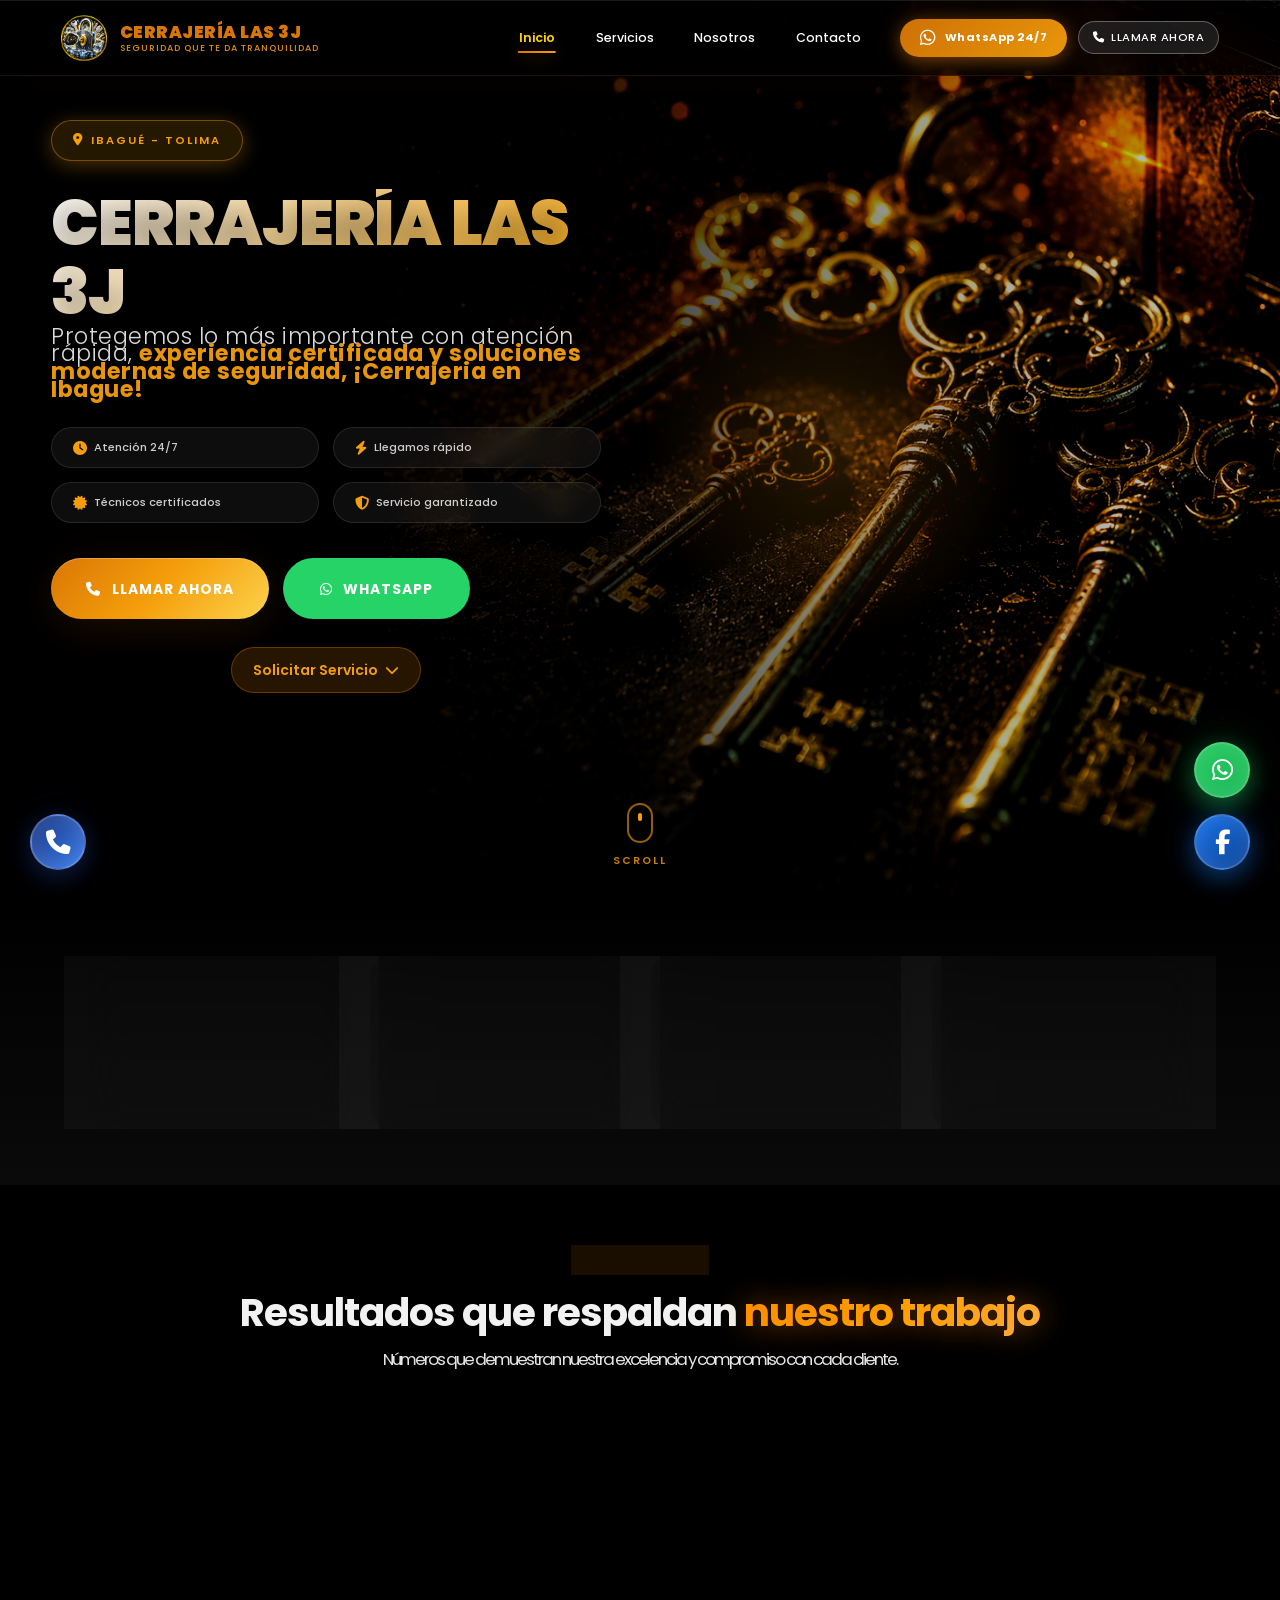
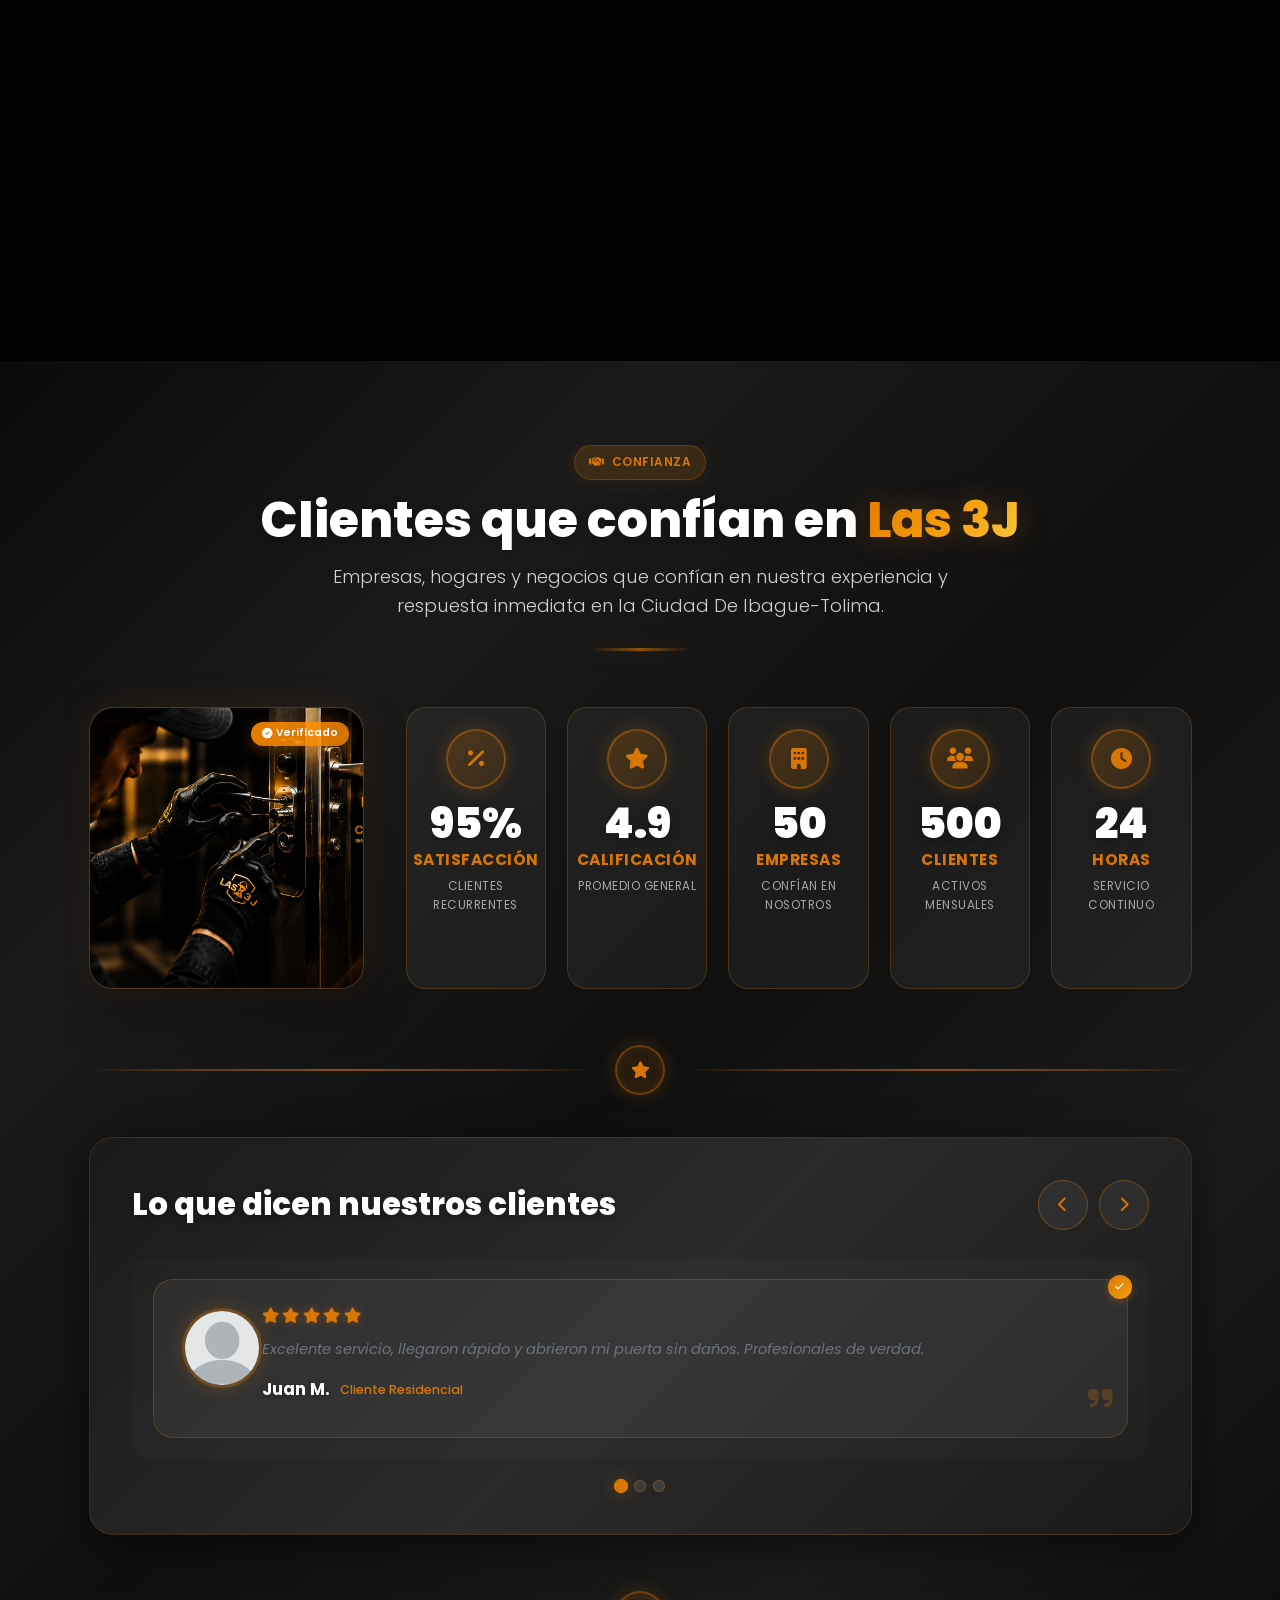
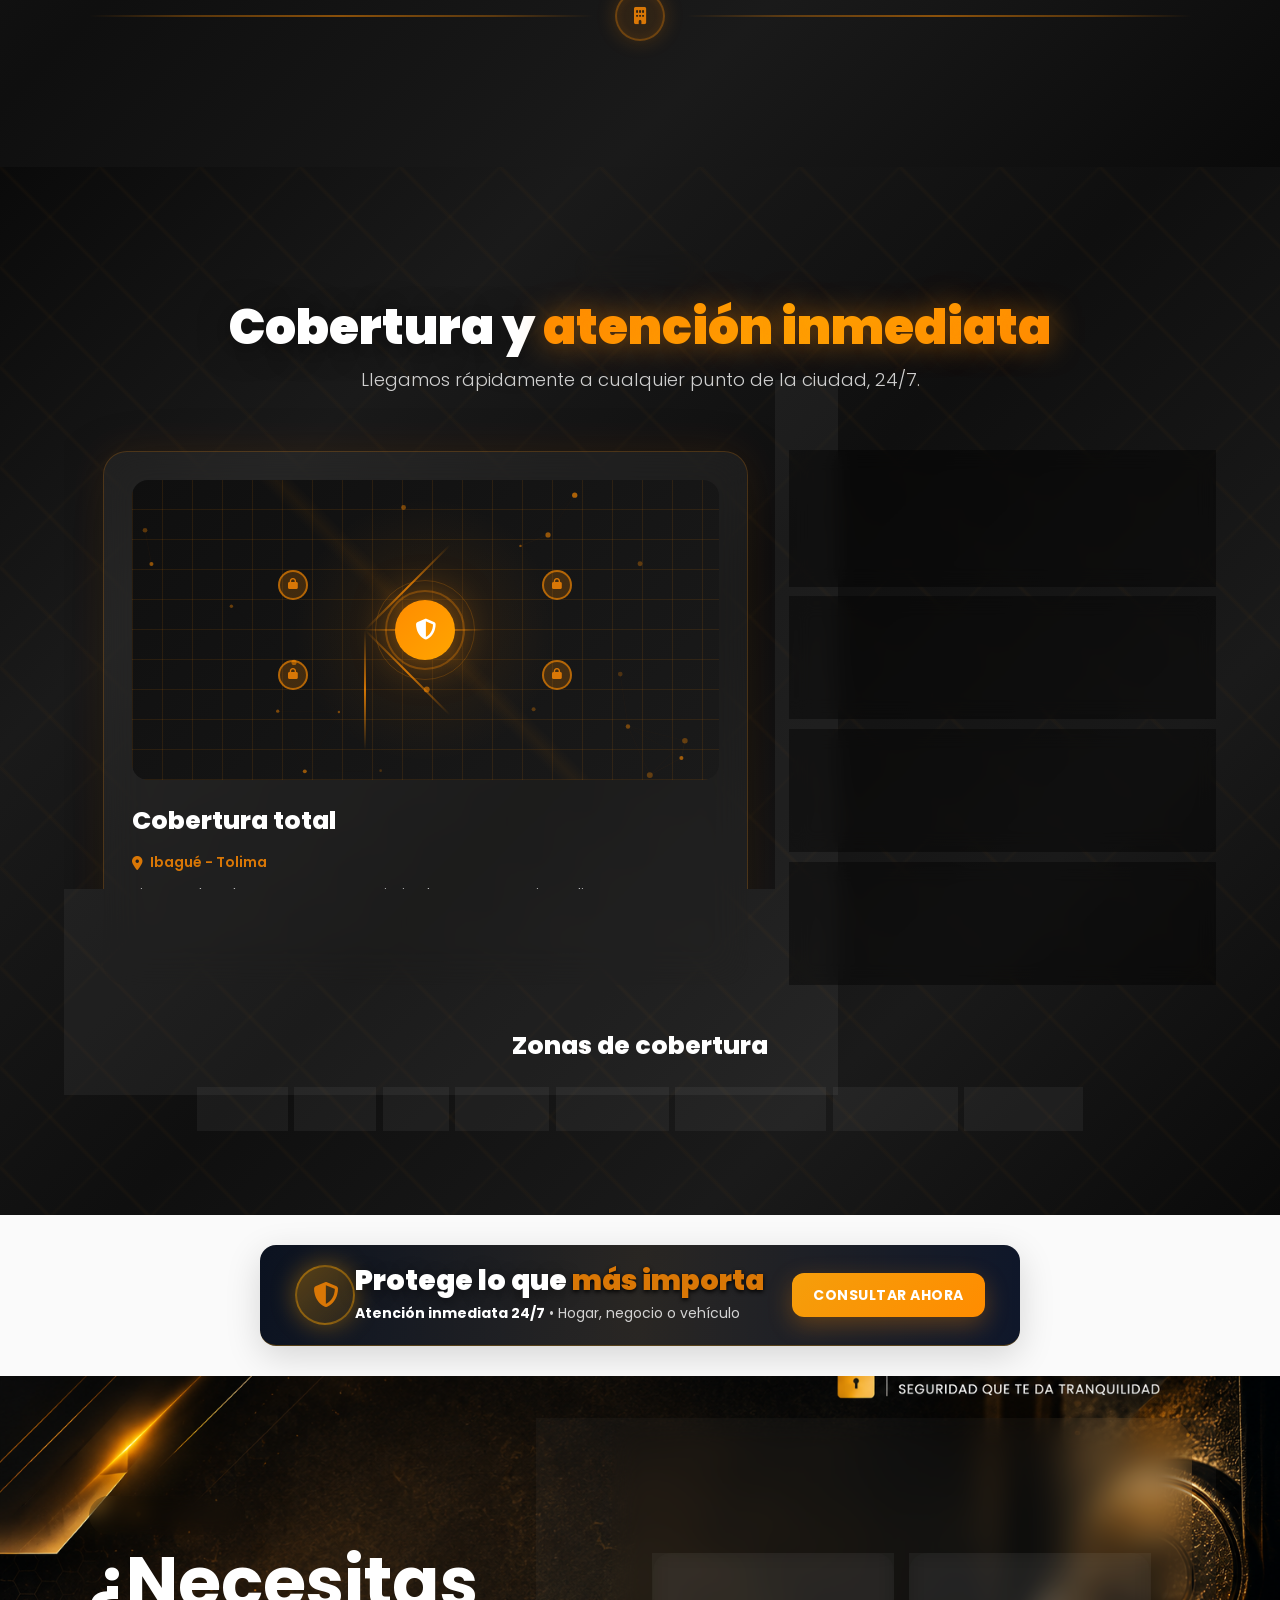
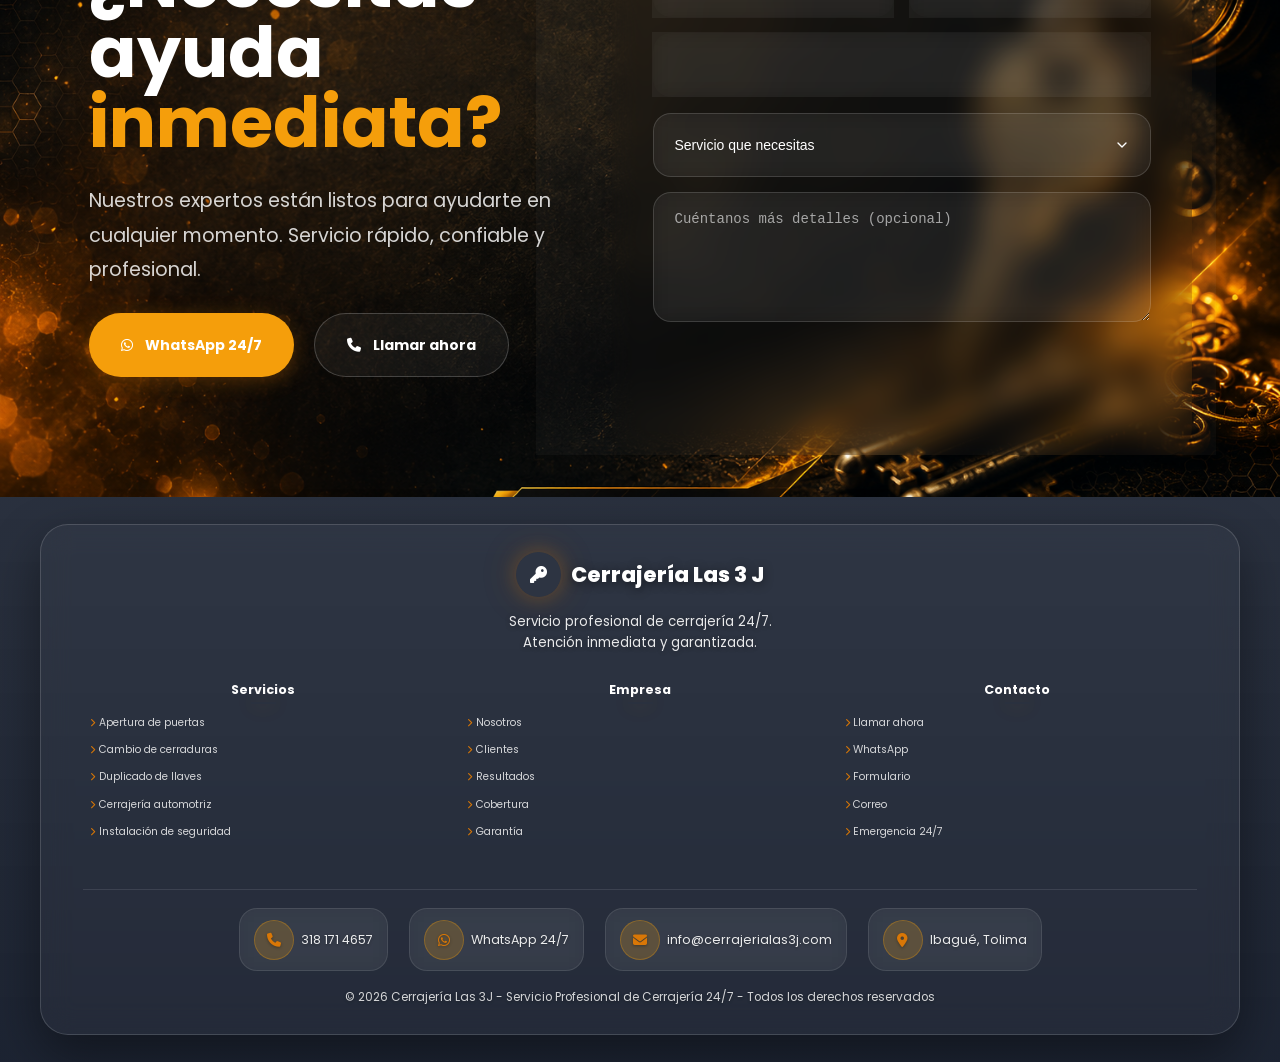
==== index.html @ 9ef1cb34 "ajuste telefono" ====
<!DOCTYPE html>
<html lang="es">
<head>
    <meta charset="UTF-8">
    <meta name="viewport" content="width=device-width, initial-scale=1.0">
    <title>Cerrajería Las 3J | Cerrajero 24 Horas en Ibagué | Apertura de Puertas y Autos</title>
    <meta name="description" content="Cerrajería Las 3J en Ibagué. Apertura de puertas, cerrajería automotriz, cambio de cerraduras, duplicado de llaves y emergencias 24 horas. Atención rápida y profesional.">
    <meta name="keywords" content="cerrajería, apertura de puertas, cerraduras, seguridad, 24 horas, emergencias">
    
    <!-- Open Graph Meta Tags -->
    <meta property="og:title" content="Cerrajería Las 3J - Cerrajero 24 Horas en Ibagué">
    <meta property="og:description" content="Servicio profesional de cerrajería 24/7. Apertura de puertas, vehículos, hogares y negocios.">
    <meta property="og:image" content="https://www.cerrajerialas3j.com/favicon-512.png">
    
    <!-- Favicon -->
    <link rel="icon" href="/favicon.ico" />
    <link rel="shortcut icon" href="/favicon.ico" />
    <link rel="icon" type="image/png" sizes="32x32" href="/favicon-32.png">
    <link rel="icon" type="image/png" sizes="192x192" href="/favicon-192.png">
    <link rel="apple-touch-icon" href="/favicon-512.png">
    
    <!-- CSS Principal -->
    <link rel="stylesheet" href="style.css">
    
    <!-- Preconnect para recursos externos -->
    <link rel="preconnect" href="https://fonts.googleapis.com">
    <link rel="preconnect" href="https://fonts.gstatic.com" crossorigin>
    <link rel="preconnect" href="https://cdnjs.cloudflare.com">
    <link rel="preconnect" href="https://cdn.jsdelivr.net">
    
    <!-- Google Fonts - Poppins -->
    <link rel="stylesheet" href="https://fonts.googleapis.com/css2?family=Poppins:wght@300;400;500;600;700;800;900&display=swap">
    
    <!-- Font Awesome 6 - Iconos Premium -->
    <link rel="stylesheet" href="https://cdnjs.cloudflare.com/ajax/libs/font-awesome/6.4.0/css/all.min.css" media="print" onload="this.media='all'">
    
    <!-- Swiper CSS -->
    <link rel="stylesheet" href="https://cdn.jsdelivr.net/npm/swiper@11/swiper-bundle.min.css" media="print" onload="this.media='all'">
</head>
<body>

<!-- Navbar Premium - Transparente con Scroll Dinámico -->
<nav class="navbar" id="navbar">
    <div class="nav-container">
        <a href="#inicio" class="nav-logo">
            <div class="nav-logo-icon nav-logo-icon-clickable" id="logoIconTrigger" title="Click para ver el logo">
                <img src="img/logo.png" alt="Cerrajería Las 3J Logo" class="nav-logo-img">
            </div>
            <div class="nav-logo-text">
                <span class="logo-main">CERRAJERÍA LAS 3J</span>
                <span class="logo-tagline">SEGURIDAD QUE TE DA TRANQUILIDAD</span>
            </div>
        </a>
        
        <ul class="nav-menu" id="navMenu">
            <li><a href="index.html" class="nav-link active">Inicio</a></li>
            <li><a href="servicios.html" class="nav-link">Servicios</a></li>
            <li><a href="nosotros.html" class="nav-link">Nosotros</a></li>
            <li><a href="#contacto" class="nav-link">Contacto</a></li>
            <li class="nav-menu-cta">
                <a href="https://wa.me/573181714657" class="nav-menu-cta-btn">
                    <i class="fab fa-whatsapp"></i>
                    WhatsApp 24/7
                </a>
            </li>
            <li>
                <a href="tel:+573181714657" class="nav-phone">
                    <i class="fas fa-phone"></i>
                    Llamar ahora
                </a>
            </li>
        </ul>
        
        <button class="mobile-menu-toggle" id="mobileMenuToggle" onclick="toggleMobileMenuInline()">
            <span></span>
            <span></span>
            <span></span>
        </button>
    </div>
</nav>

<!-- Menú móvil fuera del navbar para evitar stacking context -->
<ul class="nav-menu-mobile" id="navMenuMobile" style="display: none;">
    <li class="mobile-menu-close">
        <button class="mobile-menu-close-btn" onclick="toggleMobileMenuInline()">
            <i class="fas fa-times"></i>
        </button>
    </li>
    <li>
        <a href="index.html" class="nav-link active">
            <span class="link-icon"><i class="fas fa-home"></i></span>
            <span class="link-text">Inicio</span>
            <span class="link-arrow"><i class="fas fa-chevron-right"></i></span>
        </a>
    </li>
    <li>
        <a href="servicios.html" class="nav-link">
            <span class="link-icon"><i class="fas fa-tools"></i></span>
            <span class="link-text">Servicios</span>
            <span class="link-arrow"><i class="fas fa-chevron-right"></i></span>
        </a>
    </li>
    <li>
        <a href="nosotros.html" class="nav-link">
            <span class="link-icon"><i class="fas fa-users"></i></span>
            <span class="link-text">Nosotros</span>
            <span class="link-arrow"><i class="fas fa-chevron-right"></i></span>
        </a>
    </li>
    <li>
        <a href="#contacto" class="nav-link">
            <span class="link-icon"><i class="fas fa-envelope"></i></span>
            <span class="link-text">Contacto</span>
            <span class="link-arrow"><i class="fas fa-chevron-right"></i></span>
        </a>
    </li>
    <li class="nav-menu-cta">
        <a href="https://wa.me/573181714657" class="nav-menu-cta-btn">
            <span class="link-icon"><i class="fab fa-whatsapp"></i></span>
            <span class="link-text">WhatsApp 24/7</span>
            <span class="link-arrow"><i class="fas fa-chevron-right"></i></span>
        </a>
    </li>
    <li>
        <a href="tel:+573181714657" class="nav-phone">
            <span class="link-icon"><i class="fas fa-phone"></i></span>
            <span class="link-text">Llamar ahora</span>
            <span class="link-arrow"><i class="fas fa-chevron-right"></i></span>
        </a>
    </li>
</ul>

<!-- Overlay oscuro para menú móvil -->
<div class="mobile-menu-overlay" id="mobileMenuOverlay"></div>

<!-- Hero Section Premium - Split Layout Cinematográfico -->
<section class="hero-section-premium" id="inicio">
    <!-- Cinematic Background Image - Bleed Effect -->
    <div class="hero-cinematic-bg"></div>

    <!-- Cinematic Gradient Overlay -->
    <div class="hero-cinematic-overlay"></div>

    <!-- Ambient Orange Glow -->
    <div class="hero-cinematic-glow"></div>

    <!-- Partículas de fondo -->
    <div class="hero-particles">
        <div class="particle particle-1"></div>
        <div class="particle particle-2"></div>
        <div class="particle particle-3"></div>
        <div class="particle particle-4"></div>
        <div class="particle particle-5"></div>
        <div class="particle particle-6"></div>
        <div class="particle particle-7"></div>
        <div class="particle particle-8"></div>
    </div>

    <!-- Contenedor principal -->
    <div class="hero-container">
        <!-- Lado izquierdo - Contenido -->
        <div class="hero-content-left">
            <div class="hero-text-content">
                <!-- Location Badge Premium -->
                <div class="hero-location-badge">
                    <i class="fas fa-map-marker-alt"></i>
                    <span>IBAGUÉ - TOLIMA</span>
                </div>

                <h1 class="hero-title">
                    CERRAJERÍA LAS 3J
                </h1>

                <p class="hero-subtitle" style="margin-bottom: 2rem !important;">
                   Protegemos lo más importante con atención rápida,
                   <span class="highlight" style="color: #F59E0B !important; font-weight: 700 !important;">experiencia certificada y soluciones modernas de seguridad, ¡Cerrajeria en Ibague! </span>
                </p>

                <!-- Benefits Cards Grid -->
                <div class="hero-benefits-grid">
                    <div class="hero-benefit-card">
                        <i class="fas fa-clock"></i>
                        <span>Atención 24/7</span>
                    </div>
                    <div class="hero-benefit-card">
                        <i class="fas fa-bolt"></i>
                        <span>Llegamos rápido</span>
                    </div>
                    <div class="hero-benefit-card">
                        <i class="fas fa-certificate"></i>
                        <span>Técnicos certificados</span>
                    </div>
                    <div class="hero-benefit-card">
                        <i class="fas fa-shield-alt"></i>
                        <span>Servicio garantizado</span>
                    </div>
                </div>

                <!-- CTA Buttons -->
                <div class="hero-cta-group">
                    <a href="tel:+573181714657" class="hero-cta-primary">
                        <i class="fas fa-phone"></i>
                        Llamar Ahora
                    </a>
                    <a href="https://wa.me/573181714657" class="hero-cta-whatsapp">
                        <i class="fab fa-whatsapp"></i>
                        WhatsApp
                    </a>
                </div>
                
                <!-- Botón Solicitar Servicio con flecha hacia abajo -->
                <div class="hero-service-btn-container">
                    <a href="#contacto" class="hero-service-btn">
                        Solicitar Servicio
                        <i class="fas fa-chevron-down"></i>
                    </a>
                </div>
            </div>
        </div>

        <!-- Lado derecho - Espacio para imagen bleed -->
        <div class="hero-content-right">
        </div>
    </div>

    <!-- Scroll Indicator -->
    <div class="scroll-indicator">
        <div class="scroll-mouse">
            <div class="scroll-wheel"></div>
        </div>
        <span class="scroll-text">Scroll</span>
    </div>
</section>

<!-- Trust Section - Service Cards -->
<section class="trust-section" id="servicios">
    <div class="container">
        <div class="trust-grid">
            <div class="trust-card">
                <div class="trust-icon">
                    <i class="fas fa-door-open"></i>
                </div>
                <h3>Apertura de puertas</h3>
                <p>Servicio 24/7 para emergencias</p>
            </div>
            <div class="trust-card">
                <div class="trust-icon">
                    <i class="fas fa-car"></i>
                </div>
                <h3>Servicio automotriz</h3>
                <p>Especialistas en vehículos</p>
            </div>
            <div class="trust-card">
                <div class="trust-icon">
                    <i class="fas fa-home"></i>
                </div>
                <h3>Hogares y negocios</h3>
                <p>Servicio integral</p>
            </div>
            <div class="trust-card">
                <div class="trust-icon">
                    <i class="fas fa-clock"></i>
                </div>
                <h3>Atención 24 horas</h3>
                <p>Siempre disponibles</p>
            </div>
        </div>
    </div>
</section>

<!-- RESULTADOS QUE RESPALDAN NUESTRO TRABAJO - DISEÑO SaaS PREMIUM -->
<section class="results-saas-premium" id="resultados">
    <div class="results-background">
    </div>
    
    <div class="container">
        <div class="results-header-saas">
            <div class="results-badge-saas">
                <i class="fas fa-chart-line"></i>
                RESULTADOS
            </div>
            <h2 class="results-title-saas">
                Resultados que respaldan <span class="gradient-orange">nuestro trabajo</span>
            </h2>
            <p class="results-subtitle-saas">
                Números que demuestran nuestra excelencia y compromiso con cada cliente.
            </p>
            <div class="results-divider-saas"></div>
        </div>
        
        <div class="results-grid-saas">
            <div class="result-saas-card result-blue">
                <div class="result-icon-container">
                    <div class="result-icon-circle">
                        <i class="fas fa-users"></i>
                    </div>
                </div>
                <div class="result-content-saas">
                    <div class="result-number-saas">340</div>
                    <div class="result-label-saas">Clientes Felices</div>
                    <div class="result-description-saas">Familias que confían plenamente</div>
                </div>
                <div class="result-badge-saas">Éxito</div>
            </div>
            
            <div class="result-saas-card result-orange">
                <div class="result-icon-container">
                    <div class="result-icon-circle">
                        <i class="fas fa-wrench"></i>
                    </div>
                </div>
                <div class="result-content-saas">
                    <div class="result-number-saas">340</div>
                    <div class="result-label-saas">Servicios Completados</div>
                    <div class="result-description-saas">Soluciones efectivas garantizadas</div>
                </div>
                <div class="result-badge-saas">Garantía</div>
            </div>
            
            <div class="result-saas-card result-purple">
                <div class="result-icon-container">
                    <div class="result-icon-circle">
                        <i class="fas fa-clock"></i>
                    </div>
                </div>
                <div class="result-content-saas">
                    <div class="result-number-saas">10min</div>
                    <div class="result-label-saas">Respuesta Rápida</div>
                    <div class="result-description-saas">Llegamos antes que nadie</div>
                </div>
                <div class="result-badge-saas">Veloz</div>
            </div>
            
            <div class="result-saas-card result-cyan">
                <div class="result-icon-container">
                    <div class="result-icon-circle">
                        <i class="fas fa-map-marked-alt"></i>
                    </div>
                </div>
                <div class="result-content-saas">
                    <div class="result-number-saas">100%</div>
                    <div class="result-label-saas">Todo Ibagué</div>
                    <div class="result-description-saas">Cobertura total sin excepciones</div>
                </div>
                <div class="result-badge-saas">Cobertura</div>
            </div>
            
            <div class="result-saas-card result-indigo">
                <div class="result-icon-container">
                    <div class="result-icon-circle">
                        <i class="fas fa-award"></i>
                    </div>
                </div>
                <div class="result-content-saas">
                    <div class="result-number-saas">30</div>
                    <div class="result-label-saas">Años Experiencia</div>
                    <div class="result-description-saas">Expertos certificados</div>
                </div>
                <div class="result-badge-saas">Máster</div>
            </div>
            
            <div class="result-saas-card result-pink">
                <div class="result-icon-container">
                    <div class="result-icon-circle">
                        <i class="fas fa-star"></i>
                    </div>
                </div>
                <div class="result-content-saas">
                    <div class="result-number-saas">5.0</div>
                    <div class="result-label-saas">Calificación</div>
                    <div class="result-description-saas">Satisfacción total garantizada</div>
                </div>
                <div class="result-badge-saas">Perfecto</div>
            </div>
        </div>
    </div>
</section>

<!-- CLIENTES QUE CONFÍAN EN LAS 3J - DISEÑO SaaS PREMIUM -->
<section class="clients-saas-premium" id="clientes">
    <div class="container">
        <!-- Encabezado Premium con Degradado -->
        <div class="clients-header-saas">
            <div class="clients-badge-saas">
                <i class="fas fa-handshake"></i>
                CONFIANZA
            </div>
            <h2 class="clients-title-saas">
                Clientes que confían en <span class="gradient-orange">Las 3J</span>
            </h2>
            <p class="clients-subtitle-saas">
                Empresas, hogares y negocios que confían en nuestra experiencia y respuesta inmediata en la Ciudad De Ibague-Tolima.
            </p>
            <div class="clients-divider-saas"></div>
        </div>
        
        <!-- Grid Principal de Clientes -->
        <div class="clients-main-grid">
            <!-- Card Principal de Cliente Destacado -->
            <div class="featured-client-saas">
                <div class="featured-client-visual">
                    <div class="client-image-container">
                        <img src="img/Nosotros.webp" alt="Conjunto Residencial El Prado" class="featured-client-image" loading="lazy" width="600" height="400">
                        <div class="image-overlay-saas"></div>
                        <div class="client-verified-badge">
                            <i class="fas fa-check-circle"></i>
                            <span>Verificado</span>
                        </div>
                    </div>
                    <div class="featured-client-info">
                        <div class="client-header-info">
                            <div class="client-icon-saas">
                                <i class="fas fa-building"></i>
                            </div>
                            <div class="client-title-group">
                                <h3 class="client-name">Conjunto Residencial El Prado</h3>
                                <span class="client-type">Administración Residencial</span>
                            </div>
                        </div>
                        
                        <div class="client-metrics">
                            <div class="metric-item">
                                <i class="fas fa-clock"></i>
                                <div>
                                    <span class="metric-value">5 años</span>
                                    <span class="metric-label">Trabajando juntos</span>
                                </div>
                            </div>
                            <div class="metric-item">
                                <i class="fas fa-home"></i>
                                <div>
                                    <span class="metric-value">200+</span>
                                    <span class="metric-label">Unidades atendidas</span>
                                </div>
                            </div>
                            <div class="metric-item">
                                <i class="fas fa-map-marker-alt"></i>
                                <div>
                                    <span class="metric-value">Ibagué</span>
                                    <span class="metric-label">Tolima</span>
                                </div>
                            </div>
                        </div>
                        
                        <div class="client-testimonial">
                            <i class="fas fa-quote-left quote-icon"></i>
                            <p class="testimonial-text">
                                Servicio impecable y respuesta inmediata en emergencias. La mejor cerrajería de la ciudad.
                            </p>
                        </div>
                        
                        <div class="client-services">
                            <span class="service-tag">
                                <i class="fas fa-shield-alt"></i>
                                Seguridad
                            </span>
                            <span class="service-tag">
                                <i class="fas fa-key"></i>
                                Emergencias
                            </span>
                            <span class="service-tag">
                                <i class="fas fa-users-cog"></i>
                                Mantenimiento
                            </span>
                        </div>
                    </div>
                </div>
            </div>
            
            <!-- Estadísticas Premium -->
            <div class="stats-saas-container">
                <div class="stat-saas-card">
                    <div class="stat-saas-icon">
                        <i class="fas fa-percentage"></i>
                    </div>
                    <div class="stat-saas-content">
                        <div class="stat-saas-number">95%</div>
                        <div class="stat-saas-label">Satisfacción</div>
                        <div class="stat-saas-sublabel">Clientes recurrentes</div>
                    </div>
                </div>
                
                <div class="stat-saas-card">
                    <div class="stat-saas-icon">
                        <i class="fas fa-star"></i>
                    </div>
                    <div class="stat-saas-content">
                        <div class="stat-saas-number">4.9</div>
                        <div class="stat-saas-label">Calificación</div>
                        <div class="stat-saas-sublabel">Promedio general</div>
                    </div>
                </div>
                
                <div class="stat-saas-card">
                    <div class="stat-saas-icon">
                        <i class="fas fa-building"></i>
                    </div>
                    <div class="stat-saas-content">
                        <div class="stat-saas-number">50</div>
                        <div class="stat-saas-label">Empresas</div>
                        <div class="stat-saas-sublabel">Confían en nosotros</div>
                    </div>
                </div>
                
                <div class="stat-saas-card">
                    <div class="stat-saas-icon">
                        <i class="fas fa-users"></i>
                    </div>
                    <div class="stat-saas-content">
                        <div class="stat-saas-number">500</div>
                        <div class="stat-saas-label">Clientes</div>
                        <div class="stat-saas-sublabel">Activos mensuales</div>
                    </div>
                </div>
                
                <div class="stat-saas-card">
                    <div class="stat-saas-icon">
                        <i class="fas fa-clock"></i>
                    </div>
                    <div class="stat-saas-content">
                        <div class="stat-saas-number">24</div>
                        <div class="stat-saas-label">Horas</div>
                        <div class="stat-saas-sublabel">Servicio continuo</div>
                    </div>
                </div>
            </div>
        </div>
        
        <!-- Separador Profesional -->
        <div class="section-divider-saas">
            <div class="divider-line"></div>
            <div class="divider-icon">
                <i class="fas fa-star"></i>
            </div>
            <div class="divider-line"></div>
        </div>
        
        <!-- Slider de Testimonios Premium -->
        <div class="testimonials-saas-container">
            <div class="testimonials-header">
                <h3 class="testimonials-title">Lo que dicen nuestros clientes</h3>
                <div class="testimonials-nav">
                    <button class="testimonial-nav-btn prev-btn">
                        <i class="fas fa-chevron-left"></i>
                    </button>
                    <button class="testimonial-nav-btn next-btn">
                        <i class="fas fa-chevron-right"></i>
                    </button>
                </div>
            </div>
            
            <div class="testimonials-slider-saas">
                <div class="testimonial-saas-card active">
                    <div class="testimonial-avatar">
                        <img src="img/Usuario.webp" alt="Juan M." class="avatar-image" loading="lazy" width="60" height="60">
                        <div class="avatar-badge">
                            <i class="fas fa-check"></i>
                        </div>
                    </div>
                    <div class="testimonial-content">
                        <div class="testimonial-stars">
                            <i class="fas fa-star"></i>
                            <i class="fas fa-star"></i>
                            <i class="fas fa-star"></i>
                            <i class="fas fa-star"></i>
                            <i class="fas fa-star"></i>
                        </div>
                        <p class="testimonial-text">
                            Excelente servicio, llegaron rápido y abrieron mi puerta sin daños. Profesionales de verdad.
                        </p>
                        <div class="testimonial-author">
                            <strong class="author-name">Juan M.</strong>
                            <span class="author-type">Cliente Residencial</span>
                        </div>
                    </div>
                    <div class="testimonial-quote-icon">
                        <i class="fas fa-quote-right"></i>
                    </div>
                </div>
                
                <div class="testimonial-saas-card">
                    <div class="testimonial-avatar">
                        <img src="img/Usuario.webp" alt="Laura C." class="avatar-image" loading="lazy" width="60" height="60">
                        <div class="avatar-badge">
                            <i class="fas fa-check"></i>
                        </div>
                    </div>
                    <div class="testimonial-content">
                        <div class="testimonial-stars">
                            <i class="fas fa-star"></i>
                            <i class="fas fa-star"></i>
                            <i class="fas fa-star"></i>
                            <i class="fas fa-star"></i>
                            <i class="fas fa-star"></i>
                        </div>
                        <p class="testimonial-text">
                            Responsables, confiables y siempre disponibles para emergencias. Los mejores del mercado.
                        </p>
                        <div class="testimonial-author">
                            <strong class="author-name">Laura C.</strong>
                            <span class="author-type">Emprendedora</span>
                        </div>
                    </div>
                    <div class="testimonial-quote-icon">
                        <i class="fas fa-quote-right"></i>
                    </div>
                </div>
                
                <div class="testimonial-saas-card">
                    <div class="testimonial-avatar">
                        <img src="img/Usuario.webp" alt="Diego R." class="avatar-image" loading="lazy" width="60" height="60">
                        <div class="avatar-badge">
                            <i class="fas fa-check"></i>
                        </div>
                    </div>
                    <div class="testimonial-content">
                        <div class="testimonial-stars">
                            <i class="fas fa-star"></i>
                            <i class="fas fa-star"></i>
                            <i class="fas fa-star"></i>
                            <i class="fas fa-star"></i>
                            <i class="fas fa-star"></i>
                        </div>
                        <p class="testimonial-text">
                            Duplicado de llaves y sistemas de seguridad de excelente calidad. Muy recomendados.
                        </p>
                        <div class="testimonial-author">
                            <strong class="author-name">Diego R.</strong>
                            <span class="author-type">Gerente Comercial</span>
                        </div>
                    </div>
                    <div class="testimonial-quote-icon">
                        <i class="fas fa-quote-right"></i>
                    </div>
                </div>
            </div>
            
            <!-- Indicadores del Slider -->
            <div class="testimonials-indicators">
                <button class="indicator active" data-slide="0"></button>
                <button class="indicator" data-slide="1"></button>
                <button class="indicator" data-slide="2"></button>
            </div>
        </div>
        
        <!-- Separador Profesional -->
        <div class="section-divider-saas">
            <div class="divider-line"></div>
            <div class="divider-icon">
                <i class="fas fa-building"></i>
            </div>
            <div class="divider-line"></div>
        </div>
    </div>
</section>

<!-- COBERTURA Y ATENCIÓN INMEDIATA - DISEÑO SaaS PREMIUM -->
<section class="coverage-saas-premium" id="cobertura">
    <div class="container">
        <!-- Encabezado Premium con Degradado -->
        <div class="coverage-header-saas">
            <div class="coverage-badge-saas">
                <i class="fas fa-satellite-dish"></i>
                COBERTURA
            </div>
            <h2 class="coverage-title-saas">
                Cobertura y <span class="gradient-orange">atención inmediata</span>
            </h2>
            <p class="coverage-subtitle-saas">
                Llegamos rápidamente a cualquier punto de la ciudad, 24/7.
            </p>
        </div>
        
        <!-- Grid Principal Tecnológico -->
        <div class="coverage-tech-grid">
            <!-- Mapa Futurista -->
            <div class="tech-map-container">
                <div class="map-futuristic">
                    <div class="map-background-tech">
                        <div class="tech-pattern"></div>
                        <div class="map-grid-lines"></div>
                        <canvas id="techCanvas" class="tech-canvas"></canvas>
                    </div>
                    <div class="map-central-security">
                        <div class="security-pulse">
                            <i class="fas fa-shield-alt"></i>
                        </div>
                        <div class="pulse-ring"></div>
                        <div class="pulse-ring-2"></div>
                    </div>
                    <div class="map-routes">
                        <div class="route-line route-1"></div>
                        <div class="route-line route-2"></div>
                        <div class="route-line route-3"></div>
                        <div class="route-line route-4"></div>
                    </div>
                    <div class="map-locations">
                        <div class="location-point point-1">
                            <i class="fas fa-lock"></i>
                        </div>
                        <div class="location-point point-2">
                            <i class="fas fa-lock"></i>
                        </div>
                        <div class="location-point point-3">
                            <i class="fas fa-lock"></i>
                        </div>
                        <div class="location-point point-4">
                            <i class="fas fa-lock"></i>
                        </div>
                    </div>
                </div>
                <div class="map-tech-content">
                    <h3 class="map-tech-title">Cobertura total</h3>
                    <p class="map-tech-location">
                        <i class="fas fa-map-marker-alt"></i>
                        Ibagué - Tolima
                    </p>
                    <p class="map-tech-description">
                        Sistema de cobertura con rutas optimizadas y respuesta inmediata.
                    </p>
                    <div class="map-tech-badge">
                        <i class="fas fa-satellite"></i>
                        Cobertura urbana y rural
                    </div>
                </div>
            </div>
            
            <!-- Cards Premium Derecha - Accordion Interactivo -->
            <div class="tech-features-container">
                <div class="tech-feature-card accordion-item" data-accordion="rapid-response">
                    <div class="tech-feature-header">
                        <div class="tech-feature-icon">
                            <i class="fas fa-bolt"></i>
                        </div>
                        <div class="tech-feature-content">
                            <h4>Respuesta rápida</h4>
                            <p>Llegamos en tiempo récord a cualquier ubicación.</p>
                        </div>
                        <div class="tech-feature-arrow accordion-arrow">
                            <i class="fas fa-chevron-down"></i>
                        </div>
                    </div>
                    <div class="accordion-content">
                        <div class="accordion-inner">
                            <div class="feature-stats">
                                <div class="stat-mini">
                                    <i class="fas fa-clock"></i>
                                    <div>
                                        <span class="stat-value">15 min</span>
                                        <span class="stat-label">Tiempo promedio</span>
                                    </div>
                                </div>
                                <div class="stat-mini">
                                    <i class="fas fa-map-marker-alt"></i>
                                    <div>
                                        <span class="stat-value">8</span>
                                        <span class="stat-label">Técnicos cercanos</span>
                                    </div>
                                </div>
                            </div>
                            <div class="feature-details">
                                <div class="detail-item">
                                    <i class="fas fa-route"></i>
                                    <span>Rutas optimizadas en toda la ciudad</span>
                                </div>
                                <div class="detail-item">
                                    <i class="fas fa-satellite-dish"></i>
                                    <span>Sistema de geolocalización avanzado</span>
                                </div>
                                <div class="detail-item">
                                    <i class="fas fa-shield-alt"></i>
                                    <span>Respuesta garantizada en emergencias</span>
                                </div>
                            </div>
                            <div class="feature-badge">
                                <i class="fas fa-award"></i>
                                <span>Certificación de respuesta rápida</span>
                            </div>
                        </div>
                    </div>
                </div>
                
                <div class="tech-feature-card accordion-item" data-accordion="24-7-service">
                    <div class="tech-feature-header">
                        <div class="tech-feature-icon">
                            <i class="fas fa-infinity"></i>
                        </div>
                        <div class="tech-feature-content">
                            <h4>Atención 24/7</h4>
                            <p>Servicio continuo sin interrupciones.</p>
                        </div>
                        <div class="tech-feature-arrow accordion-arrow">
                            <i class="fas fa-chevron-down"></i>
                        </div>
                    </div>
                    <div class="accordion-content">
                        <div class="accordion-inner">
                            <div class="feature-stats">
                                <div class="stat-mini">
                                    <i class="fas fa-calendar-alt"></i>
                                    <div>
                                        <span class="stat-value">365</span>
                                        <span class="stat-label">Días al año</span>
                                    </div>
                                </div>
                                <div class="stat-mini">
                                    <i class="fas fa-phone-alt"></i>
                                    <div>
                                        <span class="stat-value">24h</span>
                                        <span class="stat-label">Disponibilidad</span>
                                    </div>
                                </div>
                            </div>
                            <div class="feature-details">
                                <div class="detail-item">
                                    <i class="fas fa-moon"></i>
                                    <span>Atención nocturna especializada</span>
                                </div>
                                <div class="detail-item">
                                    <i class="fas fa-calendar-week"></i>
                                    <span>Servicio fines de semana y festivos</span>
                                </div>
                                <div class="detail-item">
                                    <i class="fas fa-headset"></i>
                                    <span>Soporte telefónico permanente</span>
                                </div>
                            </div>
                            <div class="feature-badge">
                                <i class="fas fa-certificate"></i>
                                <span>Servicio certificado 24/7</span>
                            </div>
                        </div>
                    </div>
                </div>
                
                <div class="tech-feature-card accordion-item" data-accordion="mobile-techs">
                    <div class="tech-feature-header">
                        <div class="tech-feature-icon">
                            <i class="fas fa-users-cog"></i>
                        </div>
                        <div class="tech-feature-content">
                            <h4>Técnicos móviles</h4>
                            <p>Expertos certificados listos para desplazarse.</p>
                        </div>
                        <div class="tech-feature-arrow accordion-arrow">
                            <i class="fas fa-chevron-down"></i>
                        </div>
                    </div>
                    <div class="accordion-content">
                        <div class="accordion-inner">
                            <div class="feature-stats">
                                <div class="stat-mini">
                                    <i class="fas fa-truck"></i>
                                    <div>
                                        <span class="stat-value">12</span>
                                        <span class="stat-label">Unidades equipadas</span>
                                    </div>
                                </div>
                                <div class="stat-mini">
                                    <i class="fas fa-tools"></i>
                                    <div>
                                        <span class="stat-value">500+</span>
                                        <span class="stat-label">Herramientas</span>
                                    </div>
                                </div>
                            </div>
                            <div class="feature-details">
                                <div class="detail-item">
                                    <i class="fas fa-certificate"></i>
                                    <span>Técnicos certificados y especializados</span>
                                </div>
                                <div class="detail-item">
                                    <i class="fas fa-wrench"></i>
                                    <span>Equipamiento profesional completo</span>
                                </div>
                                <div class="detail-item">
                                    <i class="fas fa-map-marked-alt"></i>
                                    <span>Atención en sitio garantizada</span>
                                </div>
                            </div>
                            <div class="feature-badge">
                                <i class="fas fa-graduation-cap"></i>
                                <span>Capacitación continua del equipo</span>
                            </div>
                        </div>
                    </div>
                </div>
                
                <div class="tech-feature-card accordion-item" data-accordion="full-coverage">
                    <div class="tech-feature-header">
                        <div class="tech-feature-icon">
                            <i class="fas fa-globe-americas"></i>
                        </div>
                        <div class="tech-feature-content">
                            <h4>Cobertura completa</h4>
                            <p>Urbana y rural con tecnología avanzada.</p>
                        </div>
                        <div class="tech-feature-arrow accordion-arrow">
                            <i class="fas fa-chevron-down"></i>
                        </div>
                    </div>
                    <div class="accordion-content">
                        <div class="accordion-inner">
                            <div class="feature-stats">
                                <div class="stat-mini">
                                    <i class="fas fa-city"></i>
                                    <div>
                                        <span class="stat-value">100%</span>
                                        <span class="stat-label">Cobertura urbana</span>
                                    </div>
                                </div>
                                <div class="stat-mini">
                                    <i class="fas fa-home"></i>
                                    <div>
                                        <span class="stat-value">85%</span>
                                        <span class="stat-label">Zona rural</span>
                                    </div>
                                </div>
                            </div>
                            <div class="feature-details">
                                <div class="detail-item">
                                    <i class="fas fa-building"></i>
                                    <span>Servicio residencial y comercial</span>
                                </div>
                                <div class="detail-item">
                                    <i class="fas fa-map-pin"></i>
                                    <span>Presencia en múltiples sectores</span>
                                </div>
                                <div class="detail-item">
                                    <i class="fas fa-satellite"></i>
                                    <span>Tecnología de última generación</span>
                                </div>
                            </div>
                            <div class="feature-badge">
                                <i class="fas fa-medal"></i>
                                <span>Cobertura líder en la región</span>
                            </div>
                        </div>
                    </div>
                </div>
            </div>
        </div>
        
        <!-- Zonas de Cobertura Premium -->
        <div class="zones-tech-container">
            <h3 class="zones-tech-title">Zonas de cobertura</h3>
            <div class="zones-tech-pills">
                <div class="zone-tech-pill">
                    <i class="fas fa-map-marker-alt"></i>
                    Centro
                </div>
                <div class="zone-tech-pill">
                    <i class="fas fa-map-marker-alt"></i>
                    Norte
                </div>
                <div class="zone-tech-pill">
                    <i class="fas fa-map-marker-alt"></i>
                    Sur
                </div>
                <div class="zone-tech-pill">
                    <i class="fas fa-map-marker-alt"></i>
                    Oriente
                </div>
                <div class="zone-tech-pill">
                    <i class="fas fa-map-marker-alt"></i>
                    Occidente
                </div>
                <div class="zone-tech-pill">
                    <i class="fas fa-industry"></i>
                    Zona industrial
                </div>
                <div class="zone-tech-pill">
                    <i class="fas fa-home"></i>
                    Residencial
                </div>
                <div class="zone-tech-pill">
                    <i class="fas fa-store"></i>
                    Comercial
                </div>
            </div>
        </div>
    </div>
</section>

<!-- BARRA PROMOCIONAL DE SEGURIDAD -->
<section class="promo-bar-section" id="seguridad">
    <div class="promo-bar-security">
        <div class="promo-security-wrapper">
            <div class="promo-security-icon">
                <i class="fas fa-shield-alt"></i>
            </div>
            
            <div class="promo-security-content">
                <div class="promo-security-main">
                    <h2 class="promo-security-title">
                        Protege lo que <span class="highlight-orange">más importa</span>
                    </h2>
                    <p class="promo-security-detail">
                        <strong>Atención inmediata 24/7</strong> • Hogar, negocio o vehículo
                    </p>
                </div>
                
                <div class="promo-security-action">
                    <a href="#contacto" class="promo-security-btn">
                        Consultar ahora
                    </a>
                </div>
            </div>
        </div>
    </div>
</section>


<!-- SOLICITA TU SERVICIO -->
<section class="service-request premium-request" id="contacto">
    <div class="container">
        <div class="premium-request-grid">
            <div class="premium-request-left">
                <div class="section-badge dark">
                    <i class="fas fa-bolt"></i> 
                    Atención 24/7
                </div>
                <h2>¿Necesitas ayuda <span>inmediata?</span></h2>
                <p>Nuestros expertos están listos para ayudarte en cualquier momento. Servicio rápido, confiable y profesional.</p>
                <div class="hero-actions">
                    <a href="https://wa.me/573181714657" class="cta-primary">
                        <i class="fab fa-whatsapp"></i> 
                        WhatsApp 24/7
                    </a>
                    <a href="tel:+573181714657" class="cta-secondary">
                        <i class="fas fa-phone"></i> 
                        Llamar ahora
                    </a>
                </div>
            </div>
            <div class="glass-form-card">
                <h3>Solicita tu servicio</h3>
                <p>Completa el formulario y te contactaremos de inmediato.</p>
                <form class="modern-form" id="indexContactForm">
                    <div class="double-fields">
                        <input type="text" placeholder="Nombre completo" id="index-nombre" required>
                        <input type="text" placeholder="Teléfono / WhatsApp" id="index-telefono" required>
                    </div>
                    <input type="email" placeholder="Correo electrónico" id="index-correo">
                    <select id="index-servicio">
                        <option value="">Servicio que necesitas</option>
                        <option value="apertura">Apertura de puertas</option>
                        <option value="cambio">Cambio de cerraduras</option>
                        <option value="duplicado">Duplicado de llaves</option>
                        <option value="automotriz">Cerrajería automotriz</option>
                        <option value="seguridad">Instalación de seguridad</option>
                        <option value="emergencia">Emergencia 24/7</option>
                    </select>
                    <textarea placeholder="Cuéntanos más detalles (opcional)" id="index-mensaje"></textarea>
                    <button type="submit">ENVIAR SOLICITUD</button>
                </form>
            </div>
        </div>
    </div>
</section>

<!-- Botones Flotantes Premium -->
<div class="floating-buttons-left">
    <a href="tel:+573181714657" class="phone-float">
        <i class="fas fa-phone"></i>
    </a>
</div>
<div class="floating-buttons-container">
    <a href="https://wa.me/573181714657" class="whatsapp-float">
        <i class="fab fa-whatsapp"></i>
    </a>
    <a href="https://facebook.com/CerrajeriaLas3JIbague" class="facebook-float" target="_blank">
        <i class="fab fa-facebook-f"></i>
    </a>
</div>

<!-- Footer con diseño glassmorphism -->
<footer class="footer">
    <div class="footer-container">
        <div class="glass-footer-card">
            <div class="footer-brand">
                <div class="footer-logo">
                    <i class="fas fa-key"></i>
                    <h3>Cerrajería Las 3 J</h3>
                </div>
                <p class="footer-description">
                    Servicio profesional de cerrajería 24/7. Atención inmediata y garantizada.
                </p>
            </div>
            
            <div class="footer-links-section">
                <div class="footer-column">
                    <h4>Servicios</h4>
                    <ul class="footer-links">
                        <li><a href="servicios.html"><i class="fas fa-chevron-right"></i> Apertura de puertas</a></li>
                        <li><a href="servicios.html"><i class="fas fa-chevron-right"></i> Cambio de cerraduras</a></li>
                        <li><a href="servicios.html"><i class="fas fa-chevron-right"></i> Duplicado de llaves</a></li>
                        <li><a href="servicios.html"><i class="fas fa-chevron-right"></i> Cerrajería automotriz</a></li>
                        <li><a href="servicios.html"><i class="fas fa-chevron-right"></i> Instalación de seguridad</a></li>
                    </ul>
                </div>
                
                <div class="footer-column">
                    <h4>Empresa</h4>
                    <ul class="footer-links">
                        <li><a href="nosotros.html"><i class="fas fa-chevron-right"></i> Nosotros</a></li>
                        <li><a href="#clientes"><i class="fas fa-chevron-right"></i> Clientes</a></li>
                        <li><a href="#resultados"><i class="fas fa-chevron-right"></i> Resultados</a></li>
                        <li><a href="#cobertura"><i class="fas fa-chevron-right"></i> Cobertura</a></li>
                        <li><a href="#seguridad"><i class="fas fa-chevron-right"></i> Garantía</a></li>
                    </ul>
                </div>
                
                <div class="footer-column">
                    <h4>Contacto</h4>
                    <ul class="footer-links">
                        <li><a href="tel:+573181714657"><i class="fas fa-chevron-right"></i> Llamar ahora</a></li>
                        <li><a href="https://wa.me/573181714657"><i class="fas fa-chevron-right"></i> WhatsApp</a></li>
                        <li><a href="#contacto"><i class="fas fa-chevron-right"></i> Formulario</a></li>
                        <li><a href="mailto:info@cerrajerialas3j.com"><i class="fas fa-chevron-right"></i> Correo</a></li>
                        <li><a href="#"><i class="fas fa-chevron-right"></i> Emergencia 24/7</a></li>
                    </ul>
                </div>
            </div>
            
            <div class="footer-bottom">
                <div class="footer-contact-row">
                    <div class="footer-contact-item">
                        <i class="fas fa-phone"></i>
                        <span>318 171 4657</span>
                    </div>
                    <div class="footer-contact-item">
                        <i class="fab fa-whatsapp"></i>
                        <span>WhatsApp 24/7</span>
                    </div>
                    <div class="footer-contact-item">
                        <i class="fas fa-envelope"></i>
                        <span>info@cerrajerialas3j.com</span>
                    </div>
                    <div class="footer-contact-item">
                        <i class="fas fa-map-marker-alt"></i>
                        <span>Ibagué, Tolima</span>
                    </div>
                </div>
                <div class="footer-copyright">
                    <p>&copy; 2026 Cerrajería Las 3J - Servicio Profesional de Cerrajería 24/7 - Todos los derechos reservados</p>
                </div>
            </div>
        </div>
    </div>
</footer>

    
<!-- Swiper JS -->
<script src="https://cdn.jsdelivr.net/npm/bootstrap@5.3.0/dist/js/bootstrap.bundle.min.js" defer></script>
    <script src="js/main.js" defer></script>
    <script src="js/coverage-animation.js" defer></script>
    <script src="js/accordion-functionality.js" defer></script>
    <script src="js/navbar-scroll-enhancement.js" defer></script>
    <script src="js/clients-slider.js" defer></script>
    
    <!-- Función inline para menú móvil - Optimizada -->
    <script>
    // Optimización: Usar requestAnimationFrame para evitar reflows innecesarios
    let isMenuAnimating = false;
    let savedScrollY = 0;

    function toggleMobileMenuInline() {
        if (isMenuAnimating) return;
        isMenuAnimating = true;

        requestAnimationFrame(() => {
            const mobileMenuToggle = document.getElementById('mobileMenuToggle');
            const navMenuMobile = document.getElementById('navMenuMobile');
            const mobileMenuOverlay = document.getElementById('mobileMenuOverlay');
            const floatingButtons = document.querySelector('.floating-buttons-container');
            const floatingButtonsLeft = document.querySelector('.floating-buttons-left');
            
            if (mobileMenuToggle && navMenuMobile) {
                const isOpening = !navMenuMobile.classList.contains('active');
                
                mobileMenuToggle.classList.toggle('active');
                navMenuMobile.classList.toggle('active');
                document.body.classList.toggle('mobile-menu-open');
                
                // Mostrar/ocultar menú móvil
                if (isOpening) {
                    navMenuMobile.style.display = 'flex';
                } else {
                    navMenuMobile.style.display = 'none';
                }
                
                // Activar/desactivar overlay
                if (mobileMenuOverlay) {
                    mobileMenuOverlay.classList.toggle('active');
                }
                
                // Ocultar/mostrar botones flotantes
                if (floatingButtons) {
                    if (isOpening) {
                        floatingButtons.style.display = 'none';
                    } else {
                        floatingButtons.style.display = 'flex';
                    }
                }
                
                if (floatingButtonsLeft) {
                    if (isOpening) {
                        floatingButtonsLeft.style.display = 'none';
                    } else {
                        floatingButtonsLeft.style.display = 'flex';
                    }
                }
                
                // Bloquear scroll del body cuando el menú está abierto
                if (isOpening) {
                    savedScrollY = window.scrollY;
                    document.body.style.overflow = 'hidden';
                    document.body.style.position = 'fixed';
                    document.body.style.top = `-${savedScrollY}px`;
                    document.body.style.width = '100%';
                } else {
                    document.body.style.overflow = '';
                    document.body.style.position = '';
                    document.body.style.top = '';
                    document.body.style.width = '';
                    window.scrollTo(0, savedScrollY);
                }
            }
            
            isMenuAnimating = false;
        });
    }
    
    // Optimización: Usar event delegation en lugar de múltiples listeners
    document.addEventListener('DOMContentLoaded', function() {
        const mobileMenuOverlay = document.getElementById('mobileMenuOverlay');
        const navMenuMobile = document.getElementById('navMenuMobile');
        
        // Cerrar menú al hacer click en el overlay
        if (mobileMenuOverlay) {
            mobileMenuOverlay.addEventListener('click', function(e) {
                if (e.target === mobileMenuOverlay) {
                    toggleMobileMenuInline();
                }
            });
        }
        
        // Event delegation para enlaces del menú móvil
        if (navMenuMobile) {
            navMenuMobile.addEventListener('click', function(e) {
                const link = e.target.closest('.nav-link');
                if (link && navMenuMobile.classList.contains('active')) {
                    // Si es un enlace interno (empieza con #), hacer smooth scroll
                    const href = link.getAttribute('href');
                    if (href && href.startsWith('#')) {
                        e.preventDefault();
                        const target = document.querySelector(href);
                        if (target) {
                            toggleMobileMenuInline();
                            setTimeout(() => {
                                target.scrollIntoView({
                                    behavior: 'smooth',
                                    block: 'start'
                                });
                            }, 300);
                        }
                    } else {
                        // Si es un enlace externo, dejar que funcione normalmente
                        toggleMobileMenuInline();
                    }
                }
            });
        }
        
        // Cerrar menú al presionar ESC - Optimizado con passive listener
        document.addEventListener('keydown', function(e) {
            if (e.key === 'Escape' && navMenuMobile && navMenuMobile.classList.contains('active')) {
                toggleMobileMenuInline();
            }
        }, { passive: true });
    });
    </script>

<!-- Logo Zoom Modal -->
<div class="logo-zoom-overlay" id="logoZoomOverlay">
    <div class="logo-zoom-content">
        <img src="img/logo.png" alt="Cerrajería Las 3J Logo" class="logo-zoom-image">
    </div>
</div>

<!-- JavaScript para formulario de contacto en index.html -->
<script>
document.getElementById('indexContactForm').addEventListener('submit', function(e) {
    e.preventDefault();
    
    const nombre = document.getElementById('index-nombre').value;
    const telefono = document.getElementById('index-telefono').value;
    const correo = document.getElementById('index-correo').value;
    const servicio = document.getElementById('index-servicio').value;
    const mensaje = document.getElementById('index-mensaje').value;
    
    // Mapeo de servicio a nombre legible
    const servicioMap = {
        'apertura': 'Apertura de Puertas',
        'cambio': 'Cambio de Cerraduras',
        'duplicado': 'Duplicado de Llaves',
        'automotriz': 'Cerrajería Automotriz',
        'seguridad': 'Instalación de Seguridad',
        'emergencia': 'Emergencia 24/7'
    };
    
    const servicioNombre = servicioMap[servicio] || 'Servicio General';
    
    // Generar mensaje personalizado
    let whatsappMessage = `Hola, mi nombre es ${nombre}.\n\n`;
    whatsappMessage += `Estoy interesado en el servicio:\n🔒 ${servicioNombre}\n\n`;
    whatsappMessage += `📞 Teléfono: ${telefono}\n`;
    if (correo) {
        whatsappMessage += `📧 Correo: ${correo}\n`;
    }
    if (mensaje) {
        whatsappMessage += `\n📝 Detalles:\n${mensaje}\n`;
    }
    whatsappMessage += `\nGracias, quedo atento a la información.`;
    
    // Abrir WhatsApp
    window.open(`https://wa.me/573181714657?text=${encodeURIComponent(whatsappMessage)}`, '_blank');
    
    // Reset form
    this.reset();
});
</script>

<!-- Logo Zoom Script -->
<script>
document.addEventListener('DOMContentLoaded', function() {
    const logoTrigger = document.getElementById('logoIconTrigger');
    const logoOverlay = document.getElementById('logoZoomOverlay');

    if (!logoTrigger || !logoOverlay) return;

    function openLogoZoom(e) {
        e.preventDefault();
        e.stopPropagation();
        logoOverlay.classList.add('active');
        document.body.style.overflow = 'hidden';
    }

    function closeLogoZoom() {
        logoOverlay.classList.remove('active');
        document.body.style.overflow = '';
    }

    logoTrigger.addEventListener('click', openLogoZoom);
    logoOverlay.addEventListener('click', function(e) {
        if (e.target === logoOverlay) closeLogoZoom();
    });
    document.addEventListener('keydown', function(e) {
        if (e.key === 'Escape' && logoOverlay.classList.contains('active')) {
            closeLogoZoom();
        }
    });
});
</script>
</body>
</html>
---- style.css ----
/* CSS Landing Page Premium Ultra-Moderno - Cerrajería Las 3 J */

/* Variables CSS - Sistema de Diseño Profesional y Elegante */
:root{
  /* Paleta Principal Profesional - Blanco, Azul Oscuro, Dorado, Gris */
  --primary-white: #FFFFFF;
  --primary-light: #F8FAFC;
  --primary-gray: #F1F5F9;
  --primary-blue: #1E3A8A;
  --primary-dark: #0F172A;
  --primary-dark-blue: #0C1929;
  --accent-gold: #D97706;
  --accent-gold-light: #F59E0B;
  --accent-gold-metallic: #B45309;
  --gray-light: #94A3B8;
  --gray-medium: #64748B;
  --gray-dark: #475569;
  --gray-darker: #334155;
  
  /* Gradientes Profesionales y Elegantes */
  --gradient-primary: linear-gradient(135deg, #0F172A 0%, #1E293B 50%, #334155 100%);
  --gradient-gold: linear-gradient(135deg, #D97706 0%, #F59E0B 50%, #FCD34D 100%);
  --gradient-hero-overlay: linear-gradient(135deg, rgba(15,23,42,0.85) 0%, rgba(30,41,59,0.75) 50%, rgba(51,65,85,0.65) 100%);
  --gradient-subtle: linear-gradient(135deg, rgba(217,119,6,0.08) 0%, rgba(245,158,11,0.06) 50%, rgba(252,211,77,0.04) 100%);
  --gradient-glass: linear-gradient(135deg, rgba(255,255,255,0.95) 0%, rgba(248,250,252,0.9) 50%, rgba(241,245,249,0.85) 100%);
  --gradient-border: linear-gradient(135deg, rgba(217,119,6,0.2) 0%, rgba(245,158,11,0.15) 50%, rgba(252,211,77,0.08) 100%);
  
  /* Colores de Texto Profesionales */
  --text-primary: #1A202C;
  --text-secondary: #374151;
  --text-muted: #6B7280;
  --text-light: #A0AEC0;
  --text-white: #FFFFFF;
  --text-gold: #D97706;
  
  /* Fondos y Superficies Profesionales */
  --bg-primary: #FAFAFA;
  --bg-secondary: #F5F5F5;
  --bg-tertiary: #EFEFEF;
  --bg-dark: #1A202C;
  --bg-dark-blue: #0F172A;
  --bg-glass: rgba(26, 32, 44, 0.95);
  --bg-glass-hover: rgba(26, 32, 44, 0.98);
  --bg-glass-dark: rgba(26, 32, 44, 0.9);
  --bg-glass-dark-hover: rgba(26, 32, 44, 0.95);
  
  /* Sombras Profesionales y Elegantes */
  --shadow-sm: 0 1px 3px rgba(0, 0, 0, 0.08), 0 1px 2px rgba(0, 0, 0, 0.04);
  --shadow-md: 0 4px 12px rgba(0, 0, 0, 0.1), 0 2px 6px rgba(0, 0, 0, 0.06);
  --shadow-lg: 0 10px 25px rgba(0, 0, 0, 0.12), 0 4px 12px rgba(0, 0, 0, 0.08);
  --shadow-xl: 0 20px 40px rgba(0, 0, 0, 0.15), 0 8px 20px rgba(0, 0, 0, 0.1);
  --shadow-2xl: 0 30px 60px rgba(0, 0, 0, 0.18), 0 12px 30px rgba(0, 0, 0, 0.12);
  
  /* Efectos de Glow Sutiles y Profesionales */
  --glow-gold: 0 0 20px rgba(217, 119, 6, 0.3), 0 0 40px rgba(217, 119, 6, 0.15);
  --glow-gold-hover: 0 0 30px rgba(217, 119, 6, 0.4), 0 0 60px rgba(217, 119, 6, 0.2);
  --glow-blue: 0 0 20px rgba(30, 58, 138, 0.3), 0 0 40px rgba(30, 58, 138, 0.15);
  --glow-blue-hover: 0 0 30px rgba(30, 58, 138, 0.4), 0 0 60px rgba(30, 58, 138, 0.2);
  --glow-white: 0 0 15px rgba(255, 255, 255, 0.2), 0 0 30px rgba(255, 255, 255, 0.1);
  
  /* Bordes Profesionales */
  --border-gold: 1px solid rgba(217, 119, 6, 0.2);
  --border-gold-hover: 1px solid rgba(217, 119, 6, 0.4);
  --border-blue: 1px solid rgba(30, 58, 138, 0.2);
  --border-blue-hover: 1px solid rgba(30, 58, 138, 0.4);
  --border-glass: 1px solid rgba(255, 255, 255, 0.3);
  --border-glass-hover: 1px solid rgba(255, 255, 255, 0.5);
  --border-dark: 1px solid rgba(15, 23, 42, 0.1);
  
  /* Radio de Bordes Profesionales */
  --radius-xs: 2px;
  --radius-sm: 4px;
  --radius-md: 8px;
  --radius-lg: 12px;
  --radius-xl: 16px;
  --radius-2xl: 20px;
  --radius-3xl: 24px;
  --radius-full: 9999px;
  
  /* Transiciones Profesionales */
  --transition-fast: 0.2s cubic-bezier(0.4, 0, 0.2, 1);
  --transition-normal: 0.3s cubic-bezier(0.4, 0, 0.2, 1);
  --transition-smooth: 0.4s cubic-bezier(0.4, 0, 0.2, 1);
  --transition-slow: 0.6s cubic-bezier(0.4, 0, 0.2, 1);
  
  /* Espaciado Profesional */
  --spacing-xs: 0.25rem;
  --spacing-sm: 0.5rem;
  --spacing-md: 0.75rem;
  --spacing-lg: 1rem;
  --spacing-xl: 1.5rem;
  --spacing-2xl: 2rem;
  --spacing-3xl: 3rem;
  --spacing-4xl: 4rem;
  --spacing-5xl: 6rem;
  --spacing-6xl: 8rem;
  
  /* Glassmorphism Profesional */
  --glass-bg: rgba(255, 255, 255, 0.95);
  --glass-bg-hover: rgba(255, 255, 255, 0.98);
  --glass-bg-dark: rgba(15, 23, 42, 0.95);
  --glass-bg-dark-hover: rgba(15, 23, 42, 0.98);
  --glass-border: rgba(255, 255, 255, 0.3);
  --glass-border-hover: rgba(255, 255, 255, 0.5);
  --glass-blur: blur(10px);
  --glass-blur-strong: blur(20px);
}

/* Reset y Base Moderno */
*{
  margin: 0;
  padding: 0;
  box-sizing: border-box;
}

html{
  scroll-behavior: smooth;
  font-size: clamp(14px, 0.875rem, 16px);
  margin: 0;
  padding: 0;
}

body{
  font-family: 'Poppins', -apple-system, BlinkMacSystemFont, 'Segoe UI', Roboto, 'Helvetica Neue', Arial, sans-serif;
  font-weight: 400;
  line-height: 1.6;
  color: var(--text-primary);
  background: var(--bg-primary);
  overflow-x: hidden;
  overflow-y: auto;
  max-width: 100vw;
  margin: 0;
  padding: 0;
  min-height: 100vh;
  display: flex;
  flex-direction: column;
  -webkit-font-smoothing: antialiased;
  -moz-osx-font-smoothing: grayscale;
}

img, video{
  max-width: 100%;
  height: auto;
  display: block;
  object-fit: cover;
}

/* Main Content Wrapper - Sticky Footer Solution */
.main-content-wrapper{
  flex: 1;
  display: flex;
  flex-direction: column;
}


/* Container y Layout Moderno */
.container{
  max-width: clamp(1100px, 90vw, 1300px);
  margin: 0 auto;
  padding: 0 clamp(0.875rem, 2vw, 1.75rem);
  width: 100%;
  overflow-x: hidden;
}

/* Navbar Profesional y Elegante - Glassmorphism Premium */
.navbar{
  position: fixed;
  top: 0;
  left: 0;
  right: 0;
  z-index: 1000;
  transition: all var(--transition-smooth);
  background: rgba(0, 0, 0, 0.7);
  backdrop-filter: blur(40px) saturate(220%);
  border-bottom: 1px solid rgba(217, 119, 6, 0.25);
  box-shadow: 
    0 4px 30px rgba(0, 0, 0, 0.5),
    0 0 60px rgba(217, 119, 6, 0.15),
    inset 0 1px 0 rgba(255, 255, 255, 0.06);
}

.navbar.scrolled{
  background: rgba(0, 0, 0, 0.85);
  backdrop-filter: blur(50px) saturate(240%);
  border-bottom: 1px solid rgba(217, 119, 6, 0.35);
  box-shadow: 
    0 8px 40px rgba(0, 0, 0, 0.6),
    0 0 80px rgba(217, 119, 6, 0.2),
    inset 0 1px 0 rgba(255, 255, 255, 0.08);
}

/* Optimización móvil: Reducir backdrop-filter y box-shadow para mejorar rendimiento */
@media (max-width: 768px) {
  .navbar{
    backdrop-filter: blur(10px) saturate(120%);
    box-shadow: 0 2px 10px rgba(0, 0, 0, 0.1);
  }
  
  .navbar.scrolled{
    backdrop-filter: blur(15px) saturate(140%);
    box-shadow: 0 4px 16px rgba(0, 0, 0, 0.15);
  }
  
  /* Reducir box-shadow en elementos interactivos móviles */
  .nav-phone{
    box-shadow: 0 1px 4px rgba(217, 119, 6, 0.2);
  }
  
  .nav-phone:hover{
    box-shadow: 0 2px 8px rgba(217, 119, 6, 0.3);
  }
  
  /* Reducir box-shadow en botones */
  .hero-btn-primary, .hero-btn-secondary{
    box-shadow: 0 2px 8px rgba(0, 0, 0, 0.2);
  }
  
  .hero-btn-primary:hover, .hero-btn-secondary:hover{
    box-shadow: 0 4px 12px rgba(217, 119, 6, 0.3);
  }
  
  /* Reducir box-shadow en tarjetas */
  .result-card-premium, .featured-card, .premium-service-card{
    box-shadow: 0 4px 16px rgba(0, 0, 0, 0.1);
  }
  
  .result-card-premium:hover, .featured-card:hover, .premium-service-card:hover{
    box-shadow: 0 6px 20px rgba(0, 0, 0, 0.15);
  }
}

.navbar::before{
  content: '';
  position: absolute;
  top: 0;
  left: 0;
  right: 0;
  bottom: 0;
  background: var(--gradient-subtle);
  opacity: 0;
  transition: opacity var(--transition-smooth);
}

.navbar.scrolled::before{
  opacity: 1;
}

.nav-container{
  display: flex;
  align-items: center;
  justify-content: space-between;
  padding: clamp(0.5rem, 1.5vw, 0.75rem) clamp(1rem, 2vw, var(--spacing-xl));
  max-width: clamp(1200px, 90vw, 1400px);
  margin: 0 auto;
  position: relative;
  z-index: 1000;
}

/* Logo Actualizado - Estilo Profesional */
.nav-logo{
  display: flex;
  align-items: center;
  gap: clamp(0.6rem, 1.2vw, 0.9rem);
  text-decoration: none;
  transition: all var(--transition-normal);
  padding: 4px 0;
}

.nav-logo-icon{
  display: flex;
  align-items: center;
  justify-content: center;
  flex-shrink: 0;
  width: clamp(38px, 4.5vw, 46px);
  height: clamp(38px, 4.5vw, 46px);
  background: transparent;
  border-radius: 0;
  color: var(--text-white);
  font-size: clamp(1rem, 2vw, 1.3rem);
  box-shadow: none;
  overflow: visible;
}

.nav-logo-img{
  width: 100%;
  height: 100%;
  object-fit: contain;
}

.nav-social-icons{
  display: flex;
  align-items: center;
  gap: 12px;
  margin-left: 20px;
}

.nav-social-icon{
  display: flex;
  align-items: center;
  justify-content: center;
  width: 36px;
  height: 36px;
  background: rgba(245, 160, 0, 0.1);
  border: 1px solid rgba(245, 160, 0, 0.3);
  border-radius: 50%;
  color: var(--accent-gold);
  font-size: 16px;
  transition: all 0.3s ease;
  text-decoration: none;
}

.nav-social-icon:hover{
  background: var(--gradient-gold);
  color: var(--text-white);
  transform: translateY(-2px);
  box-shadow: 0 4px 12px rgba(245, 160, 0, 0.3);
}

.nav-logo-text{
  display: flex;
  flex-direction: column;
  gap: 2px;
}

.logo-main{
  color: var(--accent-gold);
  font-weight: 900;
  font-size: clamp(0.9rem, 2vw, 1.2rem);
  letter-spacing: 0.5px;
  line-height: 1.1;
}

.logo-tagline{
  color: var(--accent-gold-light);
  font-weight: 500;
  font-size: clamp(0.5rem, 1.2vw, 0.65rem);
  letter-spacing: 1px;
  line-height: 1;
  opacity: 0.9;
}

.nav-menu{
  display: flex;
  list-style: none;
  gap: var(--spacing-md);
  align-items: center;
}

.nav-link{
  color: var(--text-white);
  text-decoration: none;
  font-weight: 500;
  font-size: clamp(0.8rem, 1.5vw, 0.9rem);
  transition: all var(--transition-normal);
  position: relative;
  padding: var(--spacing-sm) clamp(0.75rem, 1.5vw, var(--spacing-lg));
  border-radius: var(--radius-lg);
  background: transparent;
  border: 1px solid transparent;
}

.nav-link::after{
  content: '';
  position: absolute;
  bottom: 0;
  left: 50%;
  transform: translateX(-50%) scaleX(0);
  width: 60%;
  height: 2px;
  background: linear-gradient(90deg, #D97706, #F59E0B);
  border-radius: 2px;
  transition: transform var(--transition-normal);
  box-shadow: 0 0 10px rgba(217, 119, 6, 0.5);
}

.nav-link::before{
  content: '';
  position: absolute;
  top: 0;
  left: 0;
  right: 0;
  bottom: 0;
  background: var(--gradient-gold);
  border-radius: var(--radius-lg);
  opacity: 0;
  transition: opacity var(--transition-normal);
  z-index: -1;
}

.nav-link:hover{
  color: var(--text-white);
  transform: translateY(-1px);
}

.nav-link:hover::after{
  transform: translateX(-50%) scaleX(1);
}

.nav-link:hover::before{
  opacity: 0.1;
}

.navbar.scrolled .nav-link{
  color: #ffffff;
  text-shadow: 0 1px 3px rgba(0, 0, 0, 0.3);
  font-weight: 500;
}

.navbar.scrolled .nav-link:hover{
  color: var(--accent-gold-light);
  text-shadow: 0 0 15px rgba(217, 119, 6, 0.5);
}

.nav-link.active{
  color: #F59E0B;
  font-weight: 600;
}

.nav-link.active::after{
  transform: translateX(-50%) scaleX(1);
  background: linear-gradient(90deg, #D97706, #F59E0B);
  box-shadow: 0 0 20px rgba(217, 119, 6, 0.7);
}

/* Logo en modo scrolled - Efectos Premium */
.navbar.scrolled .logo-main{
  color: var(--accent-gold);
  text-shadow: 
    0 2px 4px rgba(0, 0, 0, 0.3),
    0 0 15px rgba(217, 119, 6, 0.2);
  font-weight: 700;
}

.navbar.scrolled .logo-tagline{
  color: var(--accent-gold-light);
  text-shadow: 0 1px 3px rgba(0, 0, 0, 0.3);
  font-weight: 500;
}

.navbar.scrolled .nav-logo-icon{
  background: transparent;
  box-shadow: none;
  transform: none;
}

.nav-link.active{
  color: #ffd700;
  font-weight: 600;
}

/* Botón CTA del menú desktop - WhatsApp 24/7 */
.nav-menu-cta{
  margin-left: var(--spacing-lg);
}

.nav-menu-cta-btn{
  display: flex;
  align-items: center;
  justify-content: center;
  gap: clamp(6px, 1vw, 8px);
  padding: clamp(8px, 1.5vw, 10px) clamp(14px, 2vw, 20px);
  background: linear-gradient(135deg, rgba(217, 119, 6, 0.95) 0%, rgba(245, 158, 11, 0.95) 100%);
  color: #ffffff !important;
  font-size: clamp(0.75rem, 1.3vw, 0.8rem);
  font-weight: 700;
  letter-spacing: 0.5px;
  border: none;
  border-radius: 50px;
  text-decoration: none !important;
  transition: all 0.3s cubic-bezier(0.4, 0, 0.2, 1);
  box-shadow: 
    0 4px 16px rgba(217, 119, 6, 0.4),
    0 0 30px rgba(217, 119, 6, 0.2);
  -webkit-tap-highlight-color: transparent;
  pointer-events: auto;
  cursor: pointer;
  position: relative;
}

.nav-menu-cta-btn:hover{
  background: linear-gradient(135deg, rgba(217, 119, 6, 1) 0%, rgba(245, 158, 11, 1) 100%);
  transform: translateY(-2px);
  box-shadow: 
    0 6px 24px rgba(217, 119, 6, 0.5),
    0 0 40px rgba(217, 119, 6, 0.3);
  color: #ffffff !important;
  text-decoration: none !important;
}

.nav-menu-cta-btn:active{
  transform: translateY(0);
  box-shadow: 0 4px 12px rgba(217, 119, 6, 0.4);
}

.nav-menu-cta-btn:visited{
  color: #ffffff !important;
  text-decoration: none !important;
}

.nav-menu-cta-btn i{
  font-size: 18px;
}

.nav-phone{
  display: flex;
  align-items: center;
  gap: var(--spacing-sm);
  padding: var(--spacing-sm) clamp(0.75rem, 1.5vw, var(--spacing-lg));
  font-size: clamp(0.75rem, 1.3vw, 0.8rem);
  position: relative;
  overflow: hidden;
  text-transform: uppercase;
  letter-spacing: 0.5px;
  border: 1px solid transparent;
  border-radius: 50px;
  text-decoration: none;
  background: rgba(255, 255, 255, 0.1);
  color: var(--text-white);
  border: 1px solid rgba(255, 255, 255, 0.3);
  backdrop-filter: blur(10px);
  font-weight: 500;
  text-shadow: 0 1px 2px rgba(0, 0, 0, 0.2);
}

.nav-phone:hover{
  transform: translateY(-2px);
  background: rgba(255, 255, 255, 0.2);
  border-color: rgba(217, 119, 6, 0.6);
  color: var(--accent-gold-light);
  text-shadow: 0 0 15px rgba(217, 119, 6, 0.5);
  box-shadow: 
    0 4px 20px rgba(0, 0, 0, 0.3),
    0 0 40px rgba(217, 119, 6, 0.3);
}

/* Mobile Menu Toggle */
.mobile-menu-toggle{
  display: none;
  flex-direction: column;
  gap: 4px;
  background: none;
  border: none;
  cursor: pointer;
  padding: 12px;
  position: relative;
  z-index: 1001;
}

.mobile-menu-toggle span{
  width: 28px;
  height: 3px;
  background: #ffffff;
  border-radius: 3px;
  transition: all 0.4s cubic-bezier(0.4, 0, 0.2, 1);
  box-shadow: 0 2px 8px rgba(0, 0, 0, 0.3);
  transform-origin: center;
}

.navbar.scrolled .mobile-menu-toggle span{
  background: #ffffff;
  box-shadow: 0 2px 8px rgba(0, 0, 0, 0.4);
}

.mobile-menu-toggle.active span:nth-child(1){
  transform: rotate(45deg) translate(6px, 6px);
  background: rgba(217, 119, 6, 0.9);
  box-shadow: 0 2px 8px rgba(217, 119, 6, 0.4);
}

.mobile-menu-toggle.active span:nth-child(2){
  opacity: 0;
  transform: scaleX(0);
}

.mobile-menu-toggle.active span:nth-child(3){
  transform: rotate(-45deg) translate(6px, -6px);
  background: rgba(217, 119, 6, 0.9);
  box-shadow: 0 2px 8px rgba(217, 119, 6, 0.4);
}

/* Hero Section Profesional y Elegante */
.hero-slider{
  min-height: 100vh;
  position: relative;
  overflow: hidden;
  max-width: 100vw;
}

.heroSwiper{
  width: 100%;
  height: 100vh;
  max-width: 100vw;
  overflow: hidden;
}

.swiper-slide{
  position: relative;
  overflow: hidden;
  max-width: 100vw;
}

.slide-background{
  position: absolute;
  top: 0;
  left: 0;
  right: 0;
  bottom: 0;
  background-size: cover;
  background-position: center;
  background-repeat: no-repeat;
  transform: scale(1.1);
  transition: transform 8s cubic-bezier(0.4, 0, 0.2, 1);
  will-change: transform;
  filter: brightness(1) contrast(1.2) saturate(1.3);
}

.swiper-slide-active .slide-background{
  transform: scale(1);
  filter: brightness(1) contrast(1.1) saturate(1.2);
}

.swiper-slide-next .slide-background{
  transform: scale(1.02);
  filter: brightness(0.98) contrast(1.03);
}

.slide-overlay{
  position: absolute;
  top: 0;
  left: 0;
  right: 0;
  bottom: 0;
  background: var(--gradient-hero-overlay);
  backdrop-filter: blur(2px);
}

.slide-content{
  position: relative;
  z-index: 2;
  display: flex;
  align-items: center;
  justify-content: center;
  min-height: 100vh;
  text-align: center;
  color: var(--text-white);
  padding: clamp(2rem, 5vw, var(--spacing-4xl)) clamp(1rem, 2vw, var(--spacing-xl));
  max-width: 100%;
}

.slide-content-wrapper{
  max-width: clamp(350px, 85vw, 800px);
  width: 100%;
  padding: 0 clamp(1rem, 2vw, 2rem);
}

.hero-badge{
  display: inline-flex;
  align-items: center;
  gap: var(--spacing-sm);
  background: var(--glass-bg-dark);
  backdrop-filter: var(--glass-blur);
  border: var(--border-gold);
  border-radius: var(--radius-full);
  padding: var(--spacing-sm) clamp(0.875rem, 2vw, var(--spacing-lg));
  color: var(--text-gold);
  font-weight: 600;
  font-size: clamp(0.7rem, 1.5vw, 0.8rem);
  margin-bottom: clamp(1.5rem, 4vw, var(--spacing-3xl));
  transition: all var(--transition-normal);
  text-transform: uppercase;
  letter-spacing: 1px;
}

.hero-badge:hover{
  background: var(--glass-bg-dark-hover);
  transform: translateY(-2px);
  border-color: var(--border-gold-hover);
  box-shadow: var(--glow-gold);
}

.hero-badge i{
  color: var(--accent-gold-light);
  font-size: 1rem;
}

.hero-title{
  font-size: clamp(2.2rem, 4.5vw, 3.8rem);
  font-weight: 800;
  color: var(--text-white);
  margin-bottom: var(--spacing-xl);
  line-height: 1.1;
  text-shadow: 0 2px 8px rgba(0, 0, 0, 0.4);
  letter-spacing: -2px;
}

.hero-subtitle{
  font-size: clamp(1rem, 1.8vw, 1.2rem);
  color: var(--text-white);
  margin-bottom: clamp(2rem, 5vw, 4rem) !important;
  line-height: 1.6;
  opacity: 0.95;
  max-width: 600px;
  margin-left: auto;
  margin-right: auto;
  text-shadow: 0 1px 4px rgba(0, 0, 0, 0.3);
  letter-spacing: -2px;
}

.highlight{
    color: #F59E0B !important;
    font-weight: 700 !important;
}
.hero-buttons{
  display: flex;
  gap: clamp(0.75rem, 2vw, var(--spacing-lg));
  justify-content: center;
  flex-wrap: wrap;
  max-width: 100%;
}

.hero-btn{
  display: inline-flex;
  align-items: center;
  gap: var(--spacing-sm);
  padding: var(--spacing-md) clamp(0.875rem, 2vw, var(--spacing-lg));
  border-radius: var(--radius-full);
  text-decoration: none;
  font-weight: 600;
  font-size: clamp(0.75rem, 1.5vw, 0.8rem);
  transition: all var(--transition-normal);
  position: relative;
  overflow: hidden;
  text-transform: uppercase;
  letter-spacing: 0.3px;
  border: 1px solid transparent;
  white-space: nowrap;
}

.hero-btn::before{
  content: '';
  position: absolute;
  top: 0;
  left: -100%;
  width: 100%;
  height: 100%;
  background: linear-gradient(90deg, transparent, rgba(255, 255, 255, 0.15), transparent);
  transition: left var(--transition-slow);
}

.hero-btn-primary{
  background: var(--gradient-gold);
  color: var(--text-white);
  box-shadow: var(--shadow-sm);
  border-color: rgba(255, 255, 255, 0.15);
}

.hero-btn-primary:hover{
  transform: translateY(-1px);
  box-shadow: var(--glow-gold);
  border-color: rgba(255, 255, 255, 0.25);
}

.hero-btn-primary:hover::before{
  left: 100%;
}

.hero-btn-secondary{
  background: var(--glass-bg-dark);
  color: var(--text-white);
  border: var(--border-glass);
  backdrop-filter: var(--glass-blur);
}

.hero-btn-secondary:hover{
  background: var(--glass-bg-dark-hover);
  transform: translateY(-1px);
  border-color: var(--border-gold);
  box-shadow: var(--glow-gold);
}

.hero-btn-secondary:hover::before{
  left: 100%;
}

/* Hero Section Premium - Split Layout Cinematográfico */
.hero-section-premium {
  position: relative;
  width: 100%;
  height: 100vh;
  min-height: clamp(450px, 65vh, 650px);
  overflow: hidden;
  background: #000;
  padding-top: 0;
}

.hero-container {
  position: relative;
  width: 100%;
  height: 100%;
  display: flex;
  align-items: flex-start;
  justify-content: space-between;
  padding-top: clamp(120px, 12vh, 160px);
}

/* Cinematic Background Image - Bleed Effect */
.hero-cinematic-bg {
  position: absolute;
  top: 0;
  right: 0;
  width: clamp(50%, 70vw, 70%);
  height: 100%;
  background-image: url('img/section.webp');
  background-size: cover;
  background-position: center;
  background-repeat: no-repeat;
  filter: brightness(1.05) contrast(1.15) saturate(1.2);
  animation: slowZoom 20s ease-out infinite;
  z-index: 1;
}

/* Cinematic Gradient Overlay - Blend with black */
.hero-cinematic-overlay {
  position: absolute;
  top: 0;
  left: 0;
  width: 100%;
  height: 100%;
  background: linear-gradient(
    to right,
    rgba(0, 0, 0, 0.99) 0%,
    rgba(0, 0, 0, 0.95) 25%,
    rgba(0, 0, 0, 0.85) 45%,
    rgba(0, 0, 0, 0.55) 60%,
    rgba(0, 0, 0, 0.35) 75%,
    rgba(0, 0, 0, 0.25) 100%
  );
  z-index: 2;
  pointer-events: none;
}

/* Ambient Orange Glow */
.hero-cinematic-glow {
  position: absolute;
  top: 50%;
  right: clamp(10%, 20vw, 20%);
  transform: translateY(-50%);
  width: clamp(200px, 30vw, 400px);
  height: clamp(200px, 30vw, 400px);
  background: radial-gradient(
    ellipse at center,
    rgba(245, 158, 11, 0.15) 0%,
    rgba(217, 119, 6, 0.08) 40%,
    transparent 70%
  );
  z-index: 3;
  pointer-events: none;
  animation: ambientGlow 8s ease-in-out infinite;
}

@keyframes ambientGlow {
  0%, 100% {
    opacity: 0.6;
    transform: translateY(-50%) scale(1);
  }
  50% {
    opacity: 0.9;
    transform: translateY(-50%) scale(1.1);
  }
}

/* Partículas de fondo - Efecto cinematográfico */
.hero-particles {
  position: absolute;
  top: 0;
  left: 0;
  width: 100%;
  height: 100%;
  z-index: 1;
  pointer-events: none;
  overflow: hidden;
}

.hero-particles .particle {
  position: absolute;
  width: 4px;
  height: 4px;
  background: radial-gradient(circle, rgba(217, 119, 6, 0.8) 0%, rgba(245, 158, 11, 0.4) 50%, transparent 70%);
  border-radius: 50%;
  animation: floatParticle 8s ease-in-out infinite;
  box-shadow: 0 0 20px rgba(217, 119, 6, 0.6), 0 0 40px rgba(217, 119, 6, 0.3);
}

.hero-particles .particle-1 {
  top: 10%;
  left: 10%;
  animation-delay: 0s;
  animation-duration: 10s;
}

.hero-particles .particle-2 {
  top: 20%;
  left: 80%;
  animation-delay: 2s;
  animation-duration: 12s;
}

.hero-particles .particle-3 {
  top: 60%;
  left: 15%;
  animation-delay: 4s;
  animation-duration: 9s;
}

.hero-particles .particle-4 {
  top: 70%;
  left: 85%;
  animation-delay: 1s;
  animation-duration: 11s;
}

.hero-particles .particle-5 {
  top: 30%;
  left: 50%;
  animation-delay: 3s;
  animation-duration: 13s;
}

.hero-particles .particle-6 {
  top: 80%;
  left: 30%;
  animation-delay: 5s;
  animation-duration: 8s;
}

.hero-particles .particle-7 {
  top: 40%;
  left: 70%;
  animation-delay: 2.5s;
  animation-duration: 14s;
}

.hero-particles .particle-8 {
  top: 50%;
  left: 25%;
  animation-delay: 4.5s;
  animation-duration: 10s;
}

@keyframes floatParticle {
  0%, 100% {
    transform: translateY(0) translateX(0) scale(1);
    opacity: 0.3;
  }
  25% {
    transform: translateY(-30px) translateX(20px) scale(1.2);
    opacity: 0.6;
  }
  50% {
    transform: translateY(-60px) translateX(-10px) scale(1);
    opacity: 0.4;
  }
  75% {
    transform: translateY(-30px) translateX(15px) scale(1.1);
    opacity: 0.7;
  }
}

/* Lado izquierdo - Contenido */
.hero-content-left {
  position: relative;
  width: clamp(50%, 65vw, 65%);
  height: auto;
  min-height: 100%;
  display: flex;
  flex-direction: column;
  justify-content: flex-start;
  padding: 0 clamp(1rem, 3vw, 3rem) clamp(1rem, 3vw, 3rem) clamp(1.5rem, 4vw, 4rem);
  z-index: 10;
  background: transparent;
}

.hero-text-content {
  max-width: clamp(300px, 75vw, 550px);
  width: 100%;
  animation: fadeInUp 1.2s ease-out;
  position: relative;
  z-index: 1;
}

/* Location Badge Premium */
.hero-location-badge {
  display: inline-flex;
  align-items: center;
  gap: 0.5rem;
  background: rgba(245, 158, 11, 0.15);
  backdrop-filter: blur(20px);
  border: 1px solid rgba(245, 158, 11, 0.4);
  border-radius: 50px;
  padding: clamp(0.5rem, 1.2vw, 0.75rem) clamp(1rem, 2vw, 1.5rem);
  color: #F59E0B;
  font-size: clamp(0.7rem, 1.3vw, 0.8rem);
  font-weight: 600;
  text-transform: uppercase;
  letter-spacing: 2px;
  margin-bottom: clamp(1rem, 3vw, 2rem);
  margin-top: 0;
  animation: fadeInUp 1.2s ease-out 0.1s backwards;
  box-shadow: 0 4px 20px rgba(245, 158, 11, 0.3);
  position: relative;
  z-index: 2;
  width: fit-content;
  max-width: 100%;
}

.hero-location-badge i {
  font-size: 0.9rem;
}

/* Título Principal - Conversión */
.hero-title {
  font-size: clamp(2.5rem, 6vw, 4rem);
  font-weight: 900;
  margin-bottom: clamp(1rem, 2.5vw, 1.5rem);
  line-height: 1.1;
  text-shadow:
    2px 2px 0 rgba(0, 0, 0, 1),
    -2px -2px 0 rgba(0, 0, 0, 1),
    2px -2px 0 rgba(0, 0, 0, 1),
    -2px 2px 0 rgba(0, 0, 0, 1),
    0 4px 20px rgba(0, 0, 0, 0.8);
  letter-spacing: -1px;
  color: #ffffff;
  animation: fadeInUp 1.2s ease-out 0.2s backwards;
}

/* Subtítulo */
.hero-subtitle {
  font-size: clamp(1.1rem, 2.2vw, 1.4rem);
  font-weight: 400;
  line-height: 1.8;
  text-shadow: 0 2px 9px rgba(0, 0, 0, 0.8);
  margin: 0 0 clamp(2rem, 5vw, 4rem) 0;
  color: rgba(255, 255, 255, 0.95);
  max-width: 700px;
  animation: fadeInUp 1.2s ease-out 0.3s backwards;
  letter-spacing: -0.5px;
}

.highlight-brand {
  color: #F59E0B;
  font-weight: 600;
  text-shadow: 0 2px 4px rgba(0, 0, 0, 0.9);
}

.highlight {
  color: #F59E0B;
  font-weight: 700;
  text-shadow: 0 2px 4px rgba(0, 0, 0, 0.9);
}

/* Benefits Cards Grid */
.hero-benefits-grid {
  display: grid;
  grid-template-columns: repeat(2, 1fr);
  gap: clamp(0.75rem, 1.5vw, 1rem);
  margin-bottom: clamp(1.5rem, 3vw, 2.5rem);
  animation: fadeInUp 1.2s ease-out 0.4s backwards;
}

.hero-benefit-card {
  display: inline-flex;
  align-items: center;
  gap: 0.5rem;
  background: rgba(255, 255, 255, 0.05);
  backdrop-filter: blur(10px);
  border: 1px solid rgba(255, 255, 255, 0.1);
  border-radius: 30px;
  padding: clamp(0.5rem, 1.2vw, 0.75rem) clamp(1rem, 2vw, 1.5rem);
  color: rgba(255, 255, 255, 0.8);
  font-size: clamp(0.7rem, 1.3vw, 0.8rem);
  font-weight: 500;
  transition: all 0.3s ease;
}

.hero-benefit-card:hover {
  background: rgba(245, 158, 11, 0.15);
  border-color: rgba(245, 158, 11, 0.3);
  transform: translateY(-2px);
}

.hero-benefit-card i {
  color: #F59E0B;
  font-size: 1rem;
}

/* CTA Button Group */
.hero-cta-group {
  display: flex;
  gap: clamp(0.75rem, 1.5vw, 1rem);
  margin-bottom: clamp(1rem, 2.5vw, 2rem);
  animation: fadeInUp 1.2s ease-out 0.5s backwards;
}

.hero-service-btn-container{
  display: flex;
  justify-content: center;
  margin-top: var(--spacing-xl);
}

.hero-service-btn{
  display: flex;
  align-items: center;
  gap: var(--spacing-sm);
  background: rgba(255, 140, 0, 0.15);
  color: #F59E0B;
  padding: var(--spacing-md) var(--spacing-xl);
  border-radius: var(--radius-full);
  font-weight: 600;
  font-size: 1rem;
  text-decoration: none;
  border: 1px solid rgba(255, 140, 0, 0.3);
  transition: all var(--transition-normal);
}

.hero-service-btn:hover{
  background: rgba(255, 140, 0, 0.25);
  border-color: rgba(255, 140, 0, 0.5);
  transform: translateY(-2px);
  box-shadow: 0 4px 15px rgba(255, 140, 0, 0.2);
}

.hero-service-btn i{
  transition: transform var(--transition-normal);
}

.hero-service-btn:hover i{
  transform: translateY(3px);
}

.hero-cta-primary {
  display: inline-flex;
  align-items: center;
  gap: clamp(0.5rem, 1vw, 0.75rem);
  background: linear-gradient(135deg, #D97706 0%, #F59E0B 50%, #FCD34D 100%);
  color: #ffffff;
  padding: clamp(0.875rem, 2vw, 1.25rem) clamp(1.5rem, 3vw, 2.5rem);
  border-radius: 50px;
  font-size: clamp(0.9rem, 1.8vw, 1rem);
  font-weight: 700;
  text-decoration: none;
  text-transform: uppercase;
  letter-spacing: 1px;
  transition: all 0.4s cubic-bezier(0.4, 0, 0.2, 1);
  box-shadow:
    0 10px 40px rgba(217, 119, 6, 0.1),
    0 0 80px rgba(217, 119, 6, 0.05),
    inset 0 1px 0 rgba(255, 255, 255, 0.25);
  border: none;
}

.hero-cta-primary:hover {
  transform: translateY(-3px);
  box-shadow:
    0 15px 50px rgba(217, 119, 6, 0.8),
    0 0 100px rgba(217, 119, 6, 0.5),
    inset 0 1px 0 rgba(255, 255, 255, 0.35);
}

.hero-cta-whatsapp {
  display: inline-flex;
  align-items: center;
  gap: clamp(0.5rem, 1vw, 0.75rem);
  background: #25D366;
  color: #ffffff;
  padding: clamp(0.875rem, 2vw, 1.25rem) clamp(1.5rem, 3vw, 2.5rem);
  border-radius: 50px;
  font-size: clamp(0.9rem, 1.8vw, 1rem);
  font-weight: 700;
  text-decoration: none;
  text-transform: uppercase;
  letter-spacing: 1px;
  transition: all 0.4s cubic-bezier(0.4, 0, 0.2, 1);
  box-shadow:
    0 10px 30px rgba(0, 0, 0, 0),
    0 0 50px rgba(0, 0, 0, 0),
    0 0 20px rgba(0, 0, 0, 0);
  border: 2px solid rgba(0, 0, 0, 0);
}

.hero-cta-whatsapp:hover {
  transform: translateY(-3px);
  background: #128C7E;
  box-shadow:
    0 15px 40px rgba(37, 211, 102, 0.5),
    0 0 70px rgba(37, 211, 102, 0.3);
  border-color: rgba(37, 211, 102, 0.8);
}

/* Trust Badge */
.hero-trust-badge {
  display: inline-flex;
  align-items: center;
  gap: 0.5rem;
  background: rgba(255, 255, 255, 0.05);
  backdrop-filter: blur(10px);
  border: 1px solid rgba(255, 255, 255, 0.1);
  border-radius: 30px;
  padding: 0.75rem 1.5rem;
  color: rgba(255, 255, 255, 0.8);
  font-size: 0.85rem;
  font-weight: 500;
  animation: fadeInUp 1.2s ease-out 0.6s backwards;
}

.hero-trust-badge i {
  color: #F59E0B;
  font-size: 1rem;
}

/* Lado derecho - Espacio para imagen bleed */
.hero-content-right {
  position: relative;
  width: 35%;
  height: 100%;
  z-index: 5;
  pointer-events: none;
}

/* Trust Section - Service Cards */
.trust-section {
  position: relative;
  padding: clamp(2rem, 5vw, 4rem) 0;
  background: linear-gradient(to bottom, #000 0%, #0a0a0a 100%);
  z-index: 5;
}

.trust-grid {
  display: grid;
  grid-template-columns: repeat(4, 1fr);
  gap: clamp(1rem, 2vw, 1.5rem);
}

.trust-card {
  background: rgba(255, 255, 255, 0.03);
  backdrop-filter: blur(20px);
  border: 1px solid rgba(245, 158, 11, 0.2);
  border-radius: 20px;
  padding: clamp(1.5rem, 3vw, 2rem) clamp(1rem, 2vw, 1.5rem);
  text-align: center;
  transition: all 0.4s cubic-bezier(0.4, 0, 0.2, 1);
  box-shadow: 0 4px 20px rgba(0, 0, 0, 0.3);
}

.trust-card:hover {
  transform: translateY(-5px);
  background: rgba(255, 255, 255, 0.05);
  border-color: rgba(245, 158, 11, 0.4);
  box-shadow: 0 8px 30px rgba(245, 158, 11, 0.2);
}

.trust-icon {
  width: clamp(40px, 8vw, 55px);
  height: clamp(40px, 8vw, 55px);
  margin: 0 auto clamp(0.75rem, 1.5vw, 1rem);
  background: linear-gradient(135deg, rgba(245, 158, 11, 0.2) 0%, rgba(217, 119, 6, 0.1) 100%);
  border-radius: 50%;
  display: flex;
  align-items: center;
  justify-content: center;
  color: #F59E0B;
  font-size: clamp(1rem, 2.5vw, 1.3rem);
  box-shadow: 0 4px 15px rgba(245, 158, 11, 0.3);
}

.trust-card h3 {
  color: #ffffff;
  font-size: clamp(0.9rem, 2vw, 1rem);
  font-weight: 700;
  margin-bottom: clamp(0.375rem, 1vw, 0.5rem);
  letter-spacing: 0.5px;
}

.trust-card p {
  color: rgba(255, 255, 255, 0.7);
  font-size: clamp(0.75rem, 1.5vw, 0.8rem);
  font-weight: 400;
  line-height: 1.5;
}

/* Responsive Design */
@media (max-width: 1024px) {
  .hero-cinematic-bg {
    width: 80%;
  }

  .hero-content-left {
    width: 65%;
    padding: clamp(2rem, 4vw, 3rem);
  }

  .hero-content-right {
    width: 35%;
  }

  .trust-grid {
    grid-template-columns: repeat(3, 1fr);
  }

  .nav-logo-img{
    height: clamp(60px, 8vw, 90px) !important;
    max-width: clamp(150px, 20vw, 220px) !important;
  }
}

@media (max-width: 768px) {
  .hero-section-premium {
    min-height: clamp(450px, 60vh, 550px);
  }

  .hero-cinematic-bg {
    width: 100%;
    opacity: 2.0;
  }

  .hero-cinematic-overlay {
    background: linear-gradient(
      to right,
      rgba(0, 0, 0, 0.3) 0%,
      rgba(0, 0, 0, 0.3) 35%,
      rgba(0, 0, 0, 0.25) 55%,
      rgba(0, 0, 0, 0.15) 75%,
      rgba(0, 0, 0, 0.0) 100%
    );
  }

  .hero-content-left {
    width: 100%;
    padding: clamp(1.5rem, 4vw, 2rem);
    z-index: 15;
  }

  .hero-content-right {
    display: none;
  }

  .hero-text-content {
    max-width: 100%;
  }

  .hero-benefits-grid {
    grid-template-columns: repeat(2, 1fr);
    gap: clamp(0.5rem, 1.5vw, 0.75rem);
  }

  .hero-benefit-card {
    padding: clamp(0.4rem, 1.2vw, 0.6rem) clamp(0.75rem, 2vw, 1rem);
    font-size: clamp(0.65rem, 1.5vw, 0.75rem);
  }

  .hero-cta-group {
    flex-direction: column;
  }

  .trust-grid {
    grid-template-columns: repeat(2, 1fr);
  }

  .hero-location-badge {
    margin-top: 0;
  }

  .nav-logo-img{
    height: clamp(50px, 7vw, 70px) !important;
    max-width: clamp(120px, 18vw, 180px) !important;
  }

  .nav-container{
    padding: clamp(0.4rem, 1.2vw, 0.6rem) clamp(0.75rem, 2vw, 1rem);
  }
}

@media (max-width: 480px) {
  .hero-section-premium {
    min-height: clamp(400px, 55vh, 500px);
  }

  .hero-content-left {
    padding: clamp(1rem, 3vw, 1.5rem);
  }

  .hero-title {
    font-size: clamp(1.8rem, 7vw, 2.8rem);
  }

  .hero-subtitle {
    font-size: clamp(0.85rem, 2.5vw, 1.1rem);
  }

  .hero-cta-primary,
  .hero-cta-whatsapp {
    padding: clamp(0.75rem, 2vw, 1rem) clamp(1.25rem, 3vw, 1.75rem);
    font-size: clamp(0.8rem, 1.8vw, 0.9rem);
  }

  .trust-grid {
    grid-template-columns: 1fr;
  }

  .nav-logo-img{
    height: clamp(40px, 6vw, 55px) !important;
    max-width: clamp(100px, 15vw, 140px) !important;
  }

  .nav-container{
    padding: clamp(0.35rem, 1vw, 0.5rem) clamp(0.6rem, 1.5vw, 0.85rem);
  }

  .nav-link{
    font-size: clamp(0.7rem, 1.3vw, 0.8rem);
    padding: var(--spacing-sm) clamp(0.5rem, 1.2vw, 0.75rem);
  }
}

@keyframes slowZoom {
  0%, 100% {
    transform: scale(1);
  }
  50% {
    transform: scale(1.05);
  }
}

/* Scroll Indicator */
.scroll-indicator {
  position: absolute;
  bottom: 30px;
  left: 50%;
  transform: translateX(-50%);
  z-index: 10;
  display: flex;
  flex-direction: column;
  align-items: center;
  gap: 10px;
  animation: fadeInUp 2s ease-out 1s;
}

.scroll-mouse {
  width: 26px;
  height: 40px;
  border: 2px solid rgba(245, 158, 11, 0.6);
  border-radius: 20px;
  position: relative;
  background: rgba(0, 0, 0, 0.3);
}

.scroll-wheel {
  position: absolute;
  top: 8px;
  left: 50%;
  transform: translateX(-50%);
  width: 4px;
  height: 8px;
  background: #F59E0B;
  border-radius: 2px;
  animation: scrollWheel 2s infinite;
}

@keyframes scrollWheel {
  0% {
    opacity: 1;
    transform: translateX(-50%) translateY(0);
  }
  100% {
    opacity: 0;
    transform: translateX(-50%) translateY(12px);
  }
}

.scroll-text {
  color: rgba(245, 158, 11, 0.8);
  font-size: 0.75rem;
  font-weight: 600;
  text-transform: uppercase;
  letter-spacing: 2px;
}

@keyframes fadeInUp {
  from {
    opacity: 0;
    transform: translateY(30px);
  }
  to {
    opacity: 1;
    transform: translateY(0);
  }
}

/* Badge Premium */
.hero-badge {
  display: inline-flex;
  align-items: center;
  gap: 0.5rem;
  background: transparent;
  border: none;
  padding: 0;
  color: #F59E0B;
  font-size: 0.85rem;
  font-weight: 600;
  margin-bottom: 2rem;
  text-transform: uppercase;
  letter-spacing: 3px;
  text-shadow: 0 0 20px rgba(245, 158, 11, 0.5);
  transition: all 0.4s cubic-bezier(0.4, 0, 0.2, 1);
}

.hero-badge:hover {
  color: #FCD34D;
  text-shadow: 0 0 30px rgba(245, 158, 11, 0.7);
  transform: translateY(-2px);
}

/* Título Principal Premium */
.hero-title {
  font-size: clamp(3rem, 7vw, 6rem);
  font-weight: 900;
  margin-bottom: 0.5rem;
  line-height: 1.05;
  text-shadow: 
    2px 2px 0 rgba(0, 0, 0, 1),
    -2px -2px 0 rgba(0, 0, 0, 1),
    2px -2px 0 rgba(0, 0, 0, 1),
    -2px 2px 0 rgba(0, 0, 0, 1),
    0 4px 15px rgba(0, 0, 0, 0.8);
  letter-spacing: -2px;
  color: #ffffff;
}

.hero-title-highlight {
  display: block;
  font-size: clamp(3.5rem, 8vw, 7rem);
  font-weight: 900;
  background: linear-gradient(135deg, #F59E0B 0%, #D97706 50%, #FCD34D 100%);
  -webkit-background-clip: text;
  -webkit-text-fill-color: transparent;
  background-clip: text;
  text-shadow: none;
  filter: 
    drop-shadow(2px 2px 0 rgba(0, 0, 0, 1))
    drop-shadow(-2px -2px 0 rgba(0, 0, 0, 1))
    drop-shadow(2px -2px 0 rgba(0, 0, 0, 1))
    drop-shadow(-2px 2px 0 rgba(0, 0, 0, 1))
    drop-shadow(0 4px 20px rgba(0, 0, 0, 0.9));
  letter-spacing: -3px;
  margin-bottom: 2rem;
}

/* Subtítulo Premium */
.hero-subtitle {
  font-size: clamp(1.1rem, 2.2vw, 1.5rem);
  font-weight: 400;
  line-height: 1.8;
  text-shadow: 0 2px 8px rgba(0, 0, 0, 0.8);
  margin: 0 0 clamp(2rem, 5vw, 4rem) 0 !important;
  color: rgba(255, 255, 255, 0.95);
  max-width: 700px;
}

.highlight-orange {
  color: #F59E0B;
  font-weight: 600;
  text-shadow: 0 2px 4px rgba(0, 0, 0, 0.9);
}

/* Botón CTA Premium */
.hero-cta-button {
  display: inline-flex;
  align-items: center;
  gap: 0.75rem;
  background: linear-gradient(135deg, #D97706 0%, #F59E0B 50%, #FCD34D 100%);
  color: #ffffff;
  padding: 1.25rem 3rem;
  border-radius: 50px;
  font-size: 1.1rem;
  font-weight: 700;
  text-decoration: none;
  text-transform: uppercase;
  letter-spacing: 1.5px;
  transition: all 0.4s cubic-bezier(0.4, 0, 0.2, 1);
  box-shadow: 
    0 10px 40px rgba(217, 119, 6, 0.6),
    0 0 80px rgba(217, 119, 6, 0.4),
    inset 0 1px 0 rgba(255, 255, 255, 0.25);
  border: none;
  position: relative;
  overflow: hidden;
}

.hero-cta-button::before {
  content: '';
  position: absolute;
  top: 0;
  left: -100%;
  width: 100%;
  height: 100%;
  background: linear-gradient(90deg, transparent, rgba(255, 255, 255, 0.4), transparent);
  transition: left 0.6s ease;
}

.hero-cta-button:hover {
  transform: translateY(-4px);
  box-shadow: 
    0 15px 50px rgba(217, 119, 6, 0.8),
    0 0 100px rgba(217, 119, 6, 0.5),
    inset 0 1px 0 rgba(255, 255, 255, 0.35);
}

.hero-cta-button:hover::before {
  left: 100%;
}

.hero-cta-button i {
  transition: transform 0.3s ease;
}

.hero-cta-button:hover i {
  transform: translateX(8px);
}

/* Advantage Cards - Premium Flashy Box Style */
.hero-advantages {
  display: grid;
  grid-template-columns: repeat(2, 1fr);
  gap: 1.5rem;
  margin-top: 4rem;
  max-width: 100%;
}

.advantage-card {
  display: flex;
  flex-direction: column;
  align-items: center;
  gap: 0.75rem;
  padding: 1.5rem 1rem;
  background: rgba(217, 119, 6, 0.15);
  backdrop-filter: blur(20px);
  border: 1px solid rgba(217, 119, 6, 0.4);
  border-radius: 50px;
  transition: all 0.4s cubic-bezier(0.4, 0, 0.2, 1);
  position: relative;
  box-shadow: 
    0 4px 20px rgba(217, 119, 6, 0.3),
    0 0 40px rgba(217, 119, 6, 0.15),
    inset 0 1px 0 rgba(255, 255, 255, 0.1);
}

.advantage-card:hover {
  transform: translateY(-5px);
  background: rgba(217, 119, 6, 0.25);
  border-color: rgba(217, 119, 6, 0.6);
  box-shadow: 
    0 6px 30px rgba(217, 119, 6, 0.4),
    0 0 60px rgba(217, 119, 6, 0.2),
    inset 0 1px 0 rgba(255, 255, 255, 0.15);
}

.advantage-icon {
  width: 50px;
  height: 50px;
  display: flex;
  align-items: center;
  justify-content: center;
  background: linear-gradient(135deg, rgba(217, 119, 6, 0.3) 0%, rgba(245, 158, 11, 0.2) 100%);
  border: 1px solid rgba(217, 119, 6, 0.5);
  border-radius: 50%;
  color: #F59E0B;
  font-size: 1.25rem;
  transition: all 0.4s ease;
  box-shadow: 0 0 20px rgba(217, 119, 6, 0.3);
}

.advantage-card:hover .advantage-icon {
  background: linear-gradient(135deg, rgba(217, 119, 6, 0.5) 0%, rgba(245, 158, 11, 0.3) 100%);
  border-color: rgba(217, 119, 6, 0.7);
  box-shadow: 0 0 30px rgba(217, 119, 6, 0.5);
  transform: scale(1.1);
}

.advantage-text {
  color: #F59E0B;
  font-size: 0.75rem;
  font-weight: 700;
  text-align: center;
  text-transform: uppercase;
  letter-spacing: 1px;
  transition: all 0.3s ease;
  text-shadow: 0 0 15px rgba(245, 158, 11, 0.4);
}

.advantage-card:hover .advantage-text {
  color: #FCD34D;
  text-shadow: 0 0 20px rgba(245, 158, 11, 0.6);
}

/* Botones Unificados - Sistema Consistente */
.cta-button {
  display: inline-block;
  background: linear-gradient(135deg, #D97706, #F59E0B);
  color: white;
  padding: 1rem 2.5rem;
  border-radius: 50px;
  font-size: 1.1rem;
  font-weight: 600;
  text-decoration: none;
  text-transform: uppercase;
  letter-spacing: 1px;
  transition: all var(--transition-smooth);
  box-shadow: 0 8px 30px rgba(217, 119, 6, 0.4);
  border: 2px solid rgba(255, 255, 255, 0.1);
  position: relative;
  overflow: hidden;
}

.cta-button::before {
  content: '';
  position: absolute;
  top: 0;
  left: -100%;
  width: 100%;
  height: 100%;
  background: linear-gradient(90deg, transparent, rgba(255, 255, 255, 0.2), transparent);
  transition: left 0.6s;
}

.cta-button:hover {
  transform: translateY(-2px);
  box-shadow: 0 12px 40px rgba(217, 119, 6, 0.6);
  border-color: rgba(255, 255, 255, 0.3);
}

.cta-button:hover::before {
  left: 100%;
}

/* Botones CTA unificados */
.cta-primary, .cta-secondary{
  height: clamp(48px, 5vw, 64px);
  padding: 0 clamp(1rem, 2vw, 2rem);
  border-radius: 999px;
  display: flex;
  align-items: center;
  gap: clamp(8px, 1.5vw, 12px);
  text-decoration: none;
  font-weight: 700;
  transition: all var(--transition-normal);
}

.cta-primary{
  background: var(--accent-gold-light);
  color: var(--text-white);
  box-shadow: 0 4px 20px rgba(217, 119, 6, 0.3);
}

.cta-primary:hover{
  background: var(--accent-gold);
  transform: translateY(-2px);
  box-shadow: 0 8px 30px rgba(217, 119, 6, 0.5);
}

.cta-secondary{
  border: 1px solid rgba(255, 255, 255, 0.2);
  color: var(--text-white);
  background: rgba(255, 255, 255, 0.05);
}

.cta-secondary:hover{
  background: rgba(255, 255, 255, 0.1);
  border-color: rgba(255, 255, 255, 0.3);
  transform: translateY(-2px);
}

/* Responsive Design - Hero Section Premium */
@media (max-width: 1024px) {
  .hero-advantages {
    grid-template-columns: repeat(2, 1fr);
    gap: clamp(1rem, 2vw, 1.5rem);
  }
  
  .advantage-card {
    padding: clamp(1rem, 2vw, 1.25rem) clamp(0.6rem, 1.5vw, 0.75rem);
  }
  
  .advantage-icon {
    width: clamp(35px, 6vw, 45px);
    height: clamp(35px, 6vw, 45px);
    font-size: clamp(0.9rem, 2vw, 1.1rem);
  }
  
  .advantage-text {
    font-size: clamp(0.6rem, 1.3vw, 0.7rem);
  }
}

@media (max-width: 768px) {
  .hero-content-left {
    width: 100%;
    padding: clamp(1.5rem, 4vw, 2rem);
    background: linear-gradient(
      to bottom,
      rgba(0, 0, 0, 0.95) 0%,
      rgba(0, 0, 0, 0.85) 50%,
      rgba(0, 0, 0, 0.7) 100%
    );
  }
  
  .hero-content-right {
    display: none;
  }
  
  .hero-text-content {
    max-width: 100%;
  }
  
  .hero-badge {
    font-size: clamp(0.65rem, 1.5vw, 0.75rem);
    letter-spacing: 2px;
    margin-bottom: clamp(1rem, 2.5vw, 1.5rem);
  }
  
  .hero-title {
    font-size: clamp(2rem, 6vw, 3.2rem);
  }
  
  .hero-title-highlight {
    font-size: clamp(2.5rem, 7vw, 3.8rem);
    margin-bottom: 1.5rem;
  }
  
  .hero-subtitle {
    font-size: clamp(0.9rem, 2.5vw, 1.1rem);
    margin-bottom: clamp(1.5rem, 3vw, 2.5rem);
  }
  
  .hero-cta-button {
    padding: clamp(0.8rem, 2vw, 1rem) clamp(1.5rem, 3vw, 2rem);
    font-size: clamp(0.85rem, 1.8vw, 0.95rem);
  }
  
  .hero-advantages {
    grid-template-columns: repeat(2, 1fr);
    gap: clamp(0.75rem, 1.5vw, 1rem);
    margin-top: clamp(1.5rem, 3vw, 2.5rem);
  }
  
  .advantage-card {
    padding: clamp(0.75rem, 1.5vw, 1rem) clamp(0.5rem, 1.2vw, 0.75rem);
  }
  
  .advantage-icon {
    width: clamp(30px, 5vw, 40px);
    height: clamp(30px, 5vw, 40px);
    font-size: clamp(0.85rem, 1.8vw, 1rem);
  }
  
  .advantage-text {
    font-size: clamp(0.55rem, 1.2vw, 0.65rem);
  }
  
  .scroll-indicator {
    display: none;
  }
  
  /* Ocultar partículas en móvil para mejor rendimiento */
  .hero-particles {
    display: none;
  }
}

@media (max-width: 480px) {
  .hero-content-left {
    padding: clamp(1rem, 3vw, 1.5rem);
  }
  
  .hero-badge {
    font-size: clamp(0.6rem, 1.3vw, 0.7rem);
    letter-spacing: 1.5px;
    margin-bottom: clamp(0.85rem, 2vw, 1.5rem);
  }
  
  .hero-title {
    font-size: clamp(1.6rem, 6vw, 2.5rem);
  }
  
  .hero-title-highlight {
    font-size: clamp(2rem, 7vw, 3rem);
    margin-bottom: 1.5rem;
  }
  
  .hero-subtitle {
    font-size: clamp(0.8rem, 2.5vw, 1rem);
    margin-bottom: clamp(1.25rem, 3vw, 2rem);
  }
  
  .hero-advantages {
    grid-template-columns: repeat(2, 1fr);
    gap: clamp(0.5rem, 1.2vw, 0.75rem);
    margin-top: clamp(1.25rem, 3vw, 2rem);
  }
  
  .advantage-card {
    padding: clamp(0.5rem, 1.2vw, 0.75rem) clamp(0.4rem, 1vw, 0.5rem);
  }
  
  .advantage-icon {
    width: clamp(25px, 4vw, 35px);
    height: clamp(25px, 4vw, 35px);
    font-size: clamp(0.75rem, 1.5vw, 0.9rem);
  }
  
  .advantage-text {
    font-size: clamp(0.5rem, 1.1vw, 0.6rem);
  }
}

/* Carousel Navigation */
.carousel-nav{
  position: absolute;
  top: 50%;
  transform: translateY(-50%);
  width: 50px;
  height: 50px;
  background: rgba(0, 0, 0, 0.6);
  border: 2px solid rgba(255, 255, 255, 0.2);
  border-radius: var(--radius-full);
  color: var(--text-white);
  font-size: 1.2rem;
  cursor: pointer;
  transition: all var(--transition-normal);
  z-index: 10;
  display: flex;
  align-items: center;
  justify-content: center;
  backdrop-filter: blur(6px);
}

.carousel-nav:hover{
  background: rgba(0, 0, 0, 0.95);
  border-color: rgba(255, 255, 255, 0.5);
  transform: translateY(-50%) scale(1.1);
  box-shadow: 0 6px 20px rgba(0, 0, 0, 0.3);
}

.carousel-nav:active{
  transform: translateY(-50%) scale(0.95);
}

.carousel-prev{
  left: var(--spacing-xl);
}

.carousel-next{
  right: var(--spacing-xl);
}

/* Carousel Indicators */
.carousel-indicators{
  position: absolute;
  bottom: var(--spacing-2xl);
  left: 50%;
  transform: translateX(-50%);
  display: flex;
  gap: var(--spacing-md);
  z-index: 10;
}

.indicator{
  width: 12px;
  height: 12px;
  border-radius: var(--radius-full);
  border: 2px solid rgba(255, 255, 255, 0.3);
  background: rgba(255, 255, 255, 0.3);
  cursor: pointer;
  transition: all var(--transition-normal);
}

.indicator.active{
  background: rgba(217, 119, 6, 0.9);
  border-color: rgba(255, 255, 255, 0.8);
  transform: scale(1.2);
}

.indicator:hover{
  background: rgba(255, 255, 255, 0.5);
  border-color: rgba(255, 255, 255, 0.6);
  transform: scale(1.1);
}

/* Swiper Navigation Profesional - Estilo Moderno */
.swiper-button-next,
.swiper-button-prev{
  position: absolute;
  top: 50%;
  transform: translateY(-50%);
  width: 44px;
  height: 44px;
  background: rgba(255, 255, 255, 0.95);
  border: 2px solid rgba(217, 119, 6, 0.8);
  border-radius: var(--radius-lg);
  color: var(--text-gold);
  font-size: 1rem;
  font-weight: 600;
  cursor: pointer;
  transition: all var(--transition-normal);
  z-index: 10;
  display: flex;
  align-items: center;
  justify-content: center;
  box-shadow: 0 4px 12px rgba(0, 0, 0, 0.15);
  backdrop-filter: blur(8px);
}

.swiper-button-next:hover,
.swiper-button-prev:hover{
  background: rgba(217, 119, 6, 0.95);
  border-color: var(--accent-gold);
  color: var(--text-white);
  transform: translateY(-50%) scale(1.05);
  box-shadow: 0 6px 20px rgba(217, 119, 6, 0.3);
}

.swiper-button-next:active,
.swiper-button-prev:active{
  transform: translateY(-50%) scale(0.95);
}

.swiper-button-next{
  right: var(--spacing-xl);
}

.swiper-button-prev{
  left: var(--spacing-xl);
}

.swiper-button-next::after,
.swiper-button-prev::after{
  font-family: 'Font Awesome 6 Free';
  font-weight: 900;
  transition: all var(--transition-normal);
}

.swiper-button-next::after{
  content: '\f054';
}

.swiper-button-prev::after{
  content: '\f053';
}

.swiper-button-next:hover::after,
.swiper-button-prev:hover::after{
  transform: translateX(3px);
}

/* Estadísticas Inline dentro del Carrusel */
.hero-stats-inline{
  display: flex;
  gap: var(--spacing-md);
  justify-content: center;
  margin-top: var(--spacing-2xl);
  flex-wrap: wrap;
}

.stat-item{
  display: flex;
  align-items: center;
  gap: var(--spacing-xs);
  padding: var(--spacing-sm) var(--spacing-md);
  background: var(--glass-bg-dark);
  backdrop-filter: var(--glass-blur);
  border: var(--border-gold);
  border-radius: var(--radius-full);
  color: var(--text-white);
  font-size: 0.75rem;
  font-weight: 600;
  transition: all var(--transition-normal);
}

.stat-item i{
  color: var(--accent-gold-light);
  font-size: 0.8rem;
}

.stat-item:hover{
  background: var(--glass-bg-dark-hover);
  border-color: var(--border-gold-hover);
  transform: translateY(-2px);
  box-shadow: var(--glow-gold);
}

.stat-item span{
  text-transform: uppercase;
  letter-spacing: 0.3px;
}

.swiper-pagination{
  position: absolute;
  bottom: var(--spacing-2xl);
  left: 50%;
  transform: translateX(-50%);
  z-index: 10;
}

.swiper-pagination-bullet{
  width: 10px;
  height: 10px;
  background: var(--glass-bg-dark);
  backdrop-filter: var(--glass-blur);
  border: var(--border-gold);
  border-radius: var(--radius-full);
  margin: 0 var(--spacing-sm);
  cursor: pointer;
  transition: all var(--transition-normal);
  opacity: 0.6;
}

.swiper-pagination-bullet:hover{
  background: var(--glass-bg-dark-hover);
  transform: scale(1.1);
  opacity: 0.8;
}

.swiper-pagination-bullet-active{
  background: var(--gradient-gold);
  border-color: var(--border-gold-hover);
  box-shadow: var(--glow-gold);
  transform: scale(1.2);
  opacity: 1;
}

.swiper-pagination{
  position: absolute;
  bottom: var(--spacing-xl);
  left: 50%;
  transform: translateX(-50%);
  z-index: 10;
}

.swiper-pagination-bullet{
  width: 14px;
  height: 14px;
  background: var(--glass-bg);
  backdrop-filter: var(--glass-blur);
  border: var(--border-glass);
  border-radius: var(--radius-full);
  margin: 0 var(--spacing-sm);
  cursor: pointer;
  transition: all var(--transition-normal);
}

.swiper-pagination-bullet:hover{
  background: var(--glass-bg-hover);
  transform: scale(1.2);
  border-color: var(--border-gold);
}

.swiper-pagination-bullet-active{
  background: var(--gradient-accent);
  border-color: var(--border-gold);
  box-shadow: var(--glow-gold);
  transform: scale(1.3);
}

/* Sección de Resultados - Glassmorphism Premium */
.results-stats{
  padding: clamp(3rem, 8vw, var(--spacing-5xl)) 0;
  background: 
    linear-gradient(135deg, var(--bg-primary) 0%, var(--bg-secondary) 50%, var(--bg-primary) 100%),
    radial-gradient(circle at 25% 25%, rgba(245, 158, 11, 0.08) 0%, transparent 50%),
    radial-gradient(circle at 75% 75%, rgba(79, 70, 229, 0.06) 0%, transparent 40%);
  position: relative;
  overflow: hidden;
}

.results-stats::before{
  content: '';
  position: absolute;
  top: 0;
  left: 0;
  right: 0;
  bottom: 0;
  background: url('data:image/svg+xml,<svg xmlns="http://www.w3.org/2000/svg" width="200" height="200" viewBox="0 0 200 200"><rect width="200" height="200" fill="none"/><circle cx="40" cy="40" r="3" fill="rgba(245,158,11,0.1)"/><circle cx="160" cy="160" r="3" fill="rgba(245,158,11,0.1)"/><circle cx="100" cy="20" r="2" fill="rgba(79,70,229,0.08)"/><circle cx="20" cy="100" r="2" fill="rgba(79,70,229,0.08)"/><circle cx="180" cy="100" r="2" fill="rgba(79,70,229,0.08)"/><circle cx="100" cy="180" r="2" fill="rgba(79,70,229,0.08)"/></svg>');
  background-size: 200px 200px;
  opacity: 0.3;
  animation: patternFloat 30s linear infinite;
}

@keyframes patternFloat{
  0%{
    transform: translate(0, 0);
  }
  100%{
    transform: translate(100px, 100px);
  }
}

.section-header{
  text-align: center;
  margin-bottom: clamp(2.5rem, 6vw, var(--spacing-4xl));
  position: relative;
  z-index: 2;
}

.section-badge{
  display: inline-flex;
  align-items: center;
  gap: var(--spacing-sm);
  background: var(--glass-bg);
  backdrop-filter: var(--glass-blur);
  border: var(--border-gold);
  border-radius: var(--radius-full);
  padding: var(--spacing-sm) clamp(0.875rem, 2vw, var(--spacing-lg));
  color: var(--text-gold);
  font-weight: 600;
  font-size: clamp(0.75rem, 1.5vw, 0.85rem);
  margin-bottom: var(--spacing-lg);
  text-transform: uppercase;
  letter-spacing: 1px;
  animation: badgeFloat 4s ease-in-out infinite;
}

@keyframes badgeFloat{
  0%, 100%{
    transform: translateY(0);
    box-shadow: var(--shadow-md);
  }
  50%{
    transform: translateY(-3px);
    box-shadow: var(--glow-gold);
  }
}

.section-badge i{
  color: var(--accent-gold);
  font-size: 1.1rem;
}

.section-title{
  font-size: clamp(2rem, 4vw, 3rem);
  font-weight: 900;
  color: var(--text-primary);
  margin-bottom: var(--spacing-xl);
  line-height: 1.2;
  text-align: center;
  position: relative;
  text-shadow: none;
  letter-spacing: -2px;
}

.section-title::before{
  content: '';
  position: absolute;
  bottom: -15px;
  left: 50%;
  transform: translateX(-50%);
  width: 120px;
  height: 4px;
  background: var(--gradient-gold);
  border-radius: 2px;
  box-shadow: 0 0 15px rgba(217, 119, 6, 0.4);
}

.section-title::after{
  content: '';
  position: absolute;
  bottom: -25px;
  left: 50%;
  transform: translateX(-50%);
  width: 60px;
  height: 2px;
  background: var(--accent-gold);
  border-radius: 1px;
  opacity: 1;
  box-shadow: 0 0 10px rgba(217, 119, 6, 0.3);
}

.security-priority .section-title{
  color: var(--text-white);
}

.security-priority .section-subtitle{
  color: rgba(255, 255, 255, 0.9);
}

.team-section .section-title{
  color: var(--text-white);
}

.team-section .section-subtitle{
  color: rgba(255, 255, 255, 0.9);
}

/* Estilos específicos para cada sección - independientes */
.section-title-clients{
  font-size: clamp(2.5rem, 4vw, 3.5rem);
  font-weight: 900;
  color: var(--accent-gold);
  margin-bottom: var(--spacing-xl);
  line-height: 1.2;
  text-align: center;
  position: relative;
  text-shadow: 0 2px 4px rgba(0, 0, 0, 0.3);
  letter-spacing: -2px;
}

.section-subtitle-clients{
  font-size: clamp(1rem, 1.8vw, 1.2rem);
  color: var(--text-white);
  max-width: 600px;
  margin: 0 auto clamp(2rem, 5vw, 4rem);
  line-height: 1.6;
  font-weight: 400;
  text-align: center;
  position: relative;
  z-index: 2;
  letter-spacing: -2px;
  opacity: 0.95;
  margin-left: auto;
  margin-right: auto;
  text-shadow: 0 1px 4px rgba(0, 0, 0, 0.3);
}

.section-title-featured-services{
  font-size: clamp(2.5rem, 4vw, 3.5rem);
  font-weight: 900;
  color: var(--text-primary);
  margin-bottom: var(--spacing-xl);
  line-height: 1.2;
  text-align: center;
  position: relative;
  text-shadow: none;
  letter-spacing: -2px;
}

.section-subtitle-featured-services{
  font-size: clamp(1rem, 1.8vw, 1.2rem);
  color: var(--text-white);
  max-width: 600px;
  margin: 0 auto clamp(2rem, 5vw, 4rem);
  line-height: 1.6;
  font-weight: 400;
  text-align: center;
  position: relative;
  z-index: 2;
  letter-spacing: -2px;
  opacity: 0.95;
  margin-left: auto;
  margin-right: auto;
  text-shadow: 0 1px 4px rgba(0, 0, 0, 0.3);
}

.section-title-resultados{
  font-size: clamp(2.5rem, 4vw, 3.5rem);
  font-weight: 900;
  color: var(--text-primary);
  margin-bottom: var(--spacing-xl);
  line-height: 1.2;
  text-align: center;
  position: relative;
  text-shadow: none;
  letter-spacing: -2px;
}

.section-subtitle-resultados{
  font-size: clamp(1rem, 1.8vw, 1.2rem);
  color: var(--text-white);
  max-width: 600px;
  margin: 0 auto clamp(2rem, 5vw, 4rem);
  line-height: 1.6;
  font-weight: 400;
  text-align: center;
  position: relative;
  z-index: 2;
  letter-spacing: -2px;
  opacity: 0.95;
  margin-left: auto;
  margin-right: auto;
  text-shadow: 0 1px 4px rgba(0, 0, 0, 0.3);
}

/* Excepción para sección de emergencia - mantener texto blanco */
.emergency-cta .section-title {
  color: var(--text-white) !important;
  text-shadow: 0 4px 20px rgba(0, 0, 0, 0.3);
}

.emergency-cta .section-subtitle {
  color: var(--text-white) !important;
  opacity: 0.95;
}

.results-grid{
  display: grid;
  grid-template-columns: repeat(auto-fit, minmax(clamp(220px, 25vw, 280px), 1fr));
  gap: clamp(1rem, 2vw, var(--spacing-xl));
  position: relative;
  z-index: 2;
}

/* Results Stats Section - Premium Design */
.results-stats-premium{
  padding: clamp(3rem, 8vw, var(--spacing-5xl)) 0;
  background: linear-gradient(135deg, 
    var(--bg-primary) 0%, 
    var(--bg-secondary) 50%, 
    var(--bg-tertiary) 100%
  );
  position: relative;
  overflow: hidden;
}

.results-stats-premium::before{
  content: '';
  position: absolute;
  top: 0;
  left: 0;
  right: 0;
  bottom: 0;
  background: radial-gradient(circle at 20% 80%, 
    rgba(217, 119, 6, 0.1) 0%, 
    transparent 50%
  );
  pointer-events: none;
}

.section-header-premium{
  text-align: center;
  margin-bottom: clamp(2.5rem, 6vw, var(--spacing-4xl));
  position: relative;
  z-index: 2;
}

.section-badge-premium{
  display: inline-flex;
  align-items: center;
  gap: var(--spacing-sm);
  background: rgba(217, 119, 6, 0.95);
  backdrop-filter: blur(10px);
  border: 2px solid rgba(255, 255, 255, 0.3);
  color: var(--text-white);
  padding: var(--spacing-md) clamp(1rem, 2vw, var(--spacing-xl));
  border-radius: var(--radius-lg);
  font-weight: 700;
  font-size: clamp(0.75rem, 1.5vw, 0.85rem);
  text-transform: uppercase;
  letter-spacing: 1px;
  margin-bottom: var(--spacing-xl);
  box-shadow: 0 4px 15px rgba(217, 119, 6, 0.3);
}

.section-title-premium{
  font-size: clamp(1.8rem, 4vw, 2.6rem);
  font-weight: 800;
  color: var(--text-primary);
  margin-bottom: var(--spacing-lg);
  text-align: center;
  letter-spacing: -2px;
  text-shadow: 0 2px 8px rgba(0, 0, 0, 0.1);
}

.section-subtitle-premium{
  font-size: clamp(1rem, 1.8vw, 1.2rem);
  color: var(--text-white);
  max-width: clamp(350px, 80vw, 600px);
  margin: 0 auto clamp(2rem, 5vw, 4rem);
  line-height: 1.6;
  font-weight: 400;
  letter-spacing: -2px;
  text-align: center;
  opacity: 0.95;
  margin-left: auto;
  margin-right: auto;
  text-shadow: 0 1px 4px rgba(0, 0, 0, 0.3);
}

.results-grid-premium{
  display: grid;
  grid-template-columns: repeat(3, 1fr);
  gap: clamp(1rem, 2vw, var(--spacing-lg));
  max-width: clamp(350px, 90vw, 1200px);
  margin: 0 auto;
  position: relative;
  z-index: 2;
}

@media (max-width: 1024px){
  .results-grid-premium{
    grid-template-columns: repeat(2, 1fr);
  }
}

@media (max-width: 768px){
  .results-grid-premium{
    grid-template-columns: 1fr;
  }
}

.result-card-premium{
  background: rgba(255, 255, 255, 0.95);
  backdrop-filter: blur(15px);
  border: 2px solid rgba(0, 123, 255, 0.8);
  border-radius: var(--radius-2xl);
  padding: clamp(1rem, 2vw, var(--spacing-lg));
  text-align: center;
  position: relative;
  overflow: hidden;
  transition: all var(--transition-normal);
  box-shadow: 0 8px 32px rgba(0, 123, 255, 0.2);
}

.result-card-premium::before{
  content: '';
  position: absolute;
  top: 0;
  left: 0;
  right: 0;
  height: clamp(2px, 0.5vw, 3px);
  background: linear-gradient(90deg,
    transparent,
    rgba(0, 123, 255, 0.8),
    transparent
  );
  transform: translateX(-100%);
  transition: transform 0.8s ease;
}

.result-card-premium:hover::before{
  transform: translateX(0);
}

.result-card-premium:hover{
  transform: translateY(-6px);
  box-shadow: 
    0 8px 24px rgba(0, 0, 0, 0.12),
    0 4px 12px rgba(0, 123, 255, 0.2),
    0 2px 6px rgba(0, 0, 0, 0.03);
  border-color: rgba(0, 123, 255, 0.9);
}

.result-card-header{
  display: flex;
  align-items: center;
  justify-content: space-between;
  margin-bottom: clamp(1rem, 2vw, var(--spacing-lg));
  padding-bottom: var(--spacing-md);
  border-bottom: 1px solid rgba(0, 123, 255, 0.3);
}

.result-icon-premium{
  width: clamp(35px, 8vw, 50px);
  height: clamp(35px, 8vw, 50px);
  background: linear-gradient(135deg,
    rgba(0, 123, 255, 0.9),
    rgba(0, 123, 255, 1)
  );
  border: 2px solid rgba(255, 255, 255, 0.4);
  border-radius: var(--radius-full);
  display: flex;
  align-items: center;
  justify-content: center;
  color: var(--text-white);
  font-size: clamp(0.875rem, 2vw, 1.2rem);
  box-shadow: 0 4px 12px rgba(0, 123, 255, 0.3);
}

.result-badge-premium{
  background: linear-gradient(135deg,
    rgba(0, 123, 255, 0.95),
    rgba(0, 123, 255, 0.8)
  );
  color: var(--text-white);
  padding: var(--spacing-xs) var(--spacing-md);
  border-radius: var(--radius-full);
  font-weight: 700;
  font-size: clamp(0.625rem, 1.5vw, 0.75rem);
  text-transform: uppercase;
  letter-spacing: 0.5px;
  box-shadow: 0 2px 8px rgba(0, 123, 255, 0.4);
}

.result-content{
  position: relative;
  z-index: 2;
}

.result-number-premium{
  font-size: clamp(2rem, 5vw, 3rem);
  font-weight: 900;
  color: var(--text-primary);
  margin-bottom: var(--spacing-md);
  letter-spacing: -1px;
  text-shadow: 0 2px 8px rgba(0, 0, 0, 0.1);
  animation: numberPulse 2s ease-in-out infinite;
}

@keyframes numberPulse{
  0%, 100%{
    transform: scale(1);
    text-shadow: 0 2px 8px rgba(0, 0, 0, 0.1);
  }
  50%{
    transform: scale(1.08);
    text-shadow: 0 4px 20px rgba(0, 123, 255, 0.4);
  }
}

.result-label-premium{
  font-size: clamp(0.9rem, 2vw, 1.1rem);
  font-weight: 700;
  color: var(--text-primary);
  margin-bottom: var(--spacing-sm);
  letter-spacing: 0.2px;
}

.result-description-premium{
  font-size: clamp(0.85rem, 1.5vw, 1rem);
  color: var(--text-secondary);
  line-height: 1.5;
  font-weight: 400;
  max-width: clamp(200px, 80vw, 280px);
  margin: 0 auto;
}
/* Sección de Servicios Destacados - Cards Premium */
/* ═══════════════════════════════════════════════════════════════
   FEATURED SERVICES - REDISEÑO PREMIUM MODERNO
   ═══════════════════════════════════════════════════════════════ */

.featured-services{
  padding: clamp(2.5rem, 6vw, 4rem) 0;
  background: linear-gradient(135deg, #FAFBFC 0%, #F5F8FB 50%, #F0F4F8 100%);
  position: relative;
  overflow: hidden;
}

.featured-services::before{
  content: '';
  position: absolute;
  top: 0;
  left: 0;
  right: 0;
  height: 1px;
  background: linear-gradient(90deg, transparent, rgba(217, 119, 6, 0.4), transparent);
  opacity: 0.5;
}

.featured-services::after{
  content: '';
  position: absolute;
  bottom: -50%;
  right: -20%;
  width: clamp(300px, 50vw, 600px);
  height: clamp(300px, 50vw, 600px);
  background: radial-gradient(circle, rgba(217, 119, 6, 0.08) 0%, transparent 70%);
  border-radius: 50%;
  pointer-events: none;
}

.section-header{
  text-align: center;
  margin-bottom: clamp(2rem, 5vw, 3rem);
  position: relative;
  z-index: 2;
}

.section-badge{
  display: inline-flex;
  align-items: center;
  gap: clamp(0.5rem, 1.5vw, 0.5rem);
  background: rgba(217, 119, 6, 0.12);
  color: #D97706;
  padding: clamp(0.625rem, 1.5vw, 0.625rem) clamp(0.75rem, 2vw, 1rem);
  border-radius: 50px;
  font-weight: 600;
  font-size: clamp(0.75rem, 1.5vw, 0.85rem);
  border: 1px solid rgba(217, 119, 6, 0.25);
  backdrop-filter: blur(10px);
  margin-bottom: clamp(0.75rem, 2vw, 1rem);
  box-shadow: 0 4px 20px rgba(217, 119, 6, 0.15);
  letter-spacing: 0.5px;
  text-transform: uppercase;
}

.section-title-featured-services{
  font-size: clamp(1.8rem, 4.5vw, 3rem);
  font-weight: 900;
  color: #0F172A;
  margin-bottom: clamp(0.75rem, 2vw, 1rem);
  background: linear-gradient(135deg, #0F172A 0%, #1E293B 50%, #334155 100%);
  -webkit-background-clip: text;
  -webkit-text-fill-color: transparent;
  background-clip: text;
  letter-spacing: -2px;
}

.section-title-featured-services::after{
  content: '';
  position: absolute;
  bottom: clamp(-0.5rem, -1.5vw, -0.875rem);
  left: 50%;
  transform: translateX(-50%);
  width: clamp(60px, 15vw, 100px);
  height: clamp(3px, 0.8vw, 5px);
  background: linear-gradient(90deg, #D97706 0%, #F59E0B 50%, #FCD34D 100%);
  border-radius: 3px;
  box-shadow: 0 0 20px rgba(217, 119, 6, 0.4);
}

.section-subtitle-featured-services{
  font-size: clamp(1rem, 1.8vw, 1.2rem);
  color: #64748B;
  max-width: clamp(350px, 80vw, 600px);
  margin: clamp(1rem, 3vw, 1.5rem) auto clamp(2rem, 5vw, 4rem);
  line-height: 1.6;
  font-weight: 400;
  letter-spacing: -2px;
  opacity: 0.95;
  margin-left: auto;
  margin-right: auto;
  text-shadow: 0 1px 4px rgba(0, 0, 0, 0.3);
}

.featured-grid{
  display: grid;
  grid-template-columns: repeat(auto-fit, minmax(clamp(240px, 28vw, 280px), 1fr));
  gap: clamp(1rem, 3vw, 2rem);
  position: relative;
  z-index: 2;
}

@media (max-width: 1400px) {
  .featured-grid{
    grid-template-columns: repeat(3, 1fr);
    gap: clamp(1rem, 3vw, 1.75rem);
  }
}

@media (max-width: 1000px) {
  .featured-grid{
    grid-template-columns: repeat(2, 1fr);
    gap: clamp(1rem, 3vw, 1.5rem);
  }
}

@media (max-width: 640px) {
  .featured-grid{
    grid-template-columns: 1fr;
    gap: clamp(1rem, 3vw, 1.25rem);
  }
}

.featured-card{
  background: rgba(255, 255, 255, 0.98);
  backdrop-filter: blur(10px);
  border-radius: 20px;
  padding: 0;
  position: relative;
  overflow: hidden;
  transition: all 0.4s cubic-bezier(0.23, 1, 0.320, 1);
  border: 1px solid rgba(217, 119, 6, 0.15);
  display: flex;
  flex-direction: column;
  height: 100%;
  box-shadow: 
    0 8px 24px rgba(0, 0, 0, 0.08),
    0 0 1px rgba(217, 119, 6, 0.1);
}

.featured-card::before{
  content: '';
  position: absolute;
  top: 0;
  left: 0;
  right: 0;
  height: clamp(2px, 0.5vw, 3px);
  background: linear-gradient(90deg, transparent, #D97706, #F59E0B, transparent);
  opacity: 0;
  transition: opacity 0.4s ease;
}

.featured-card:hover::before{
  opacity: 1;
}

.featured-card-popular{
  background: linear-gradient(135deg, rgba(15, 23, 42, 0.95) 0%, rgba(30, 41, 59, 0.95) 50%, rgba(51, 65, 85, 0.95) 100%);
  border: 2px solid rgba(217, 119, 6, 0.4);
  backdrop-filter: blur(15px);
}

.featured-card-popular::after{
  content: '';
  position: absolute;
  top: 0;
  left: 0;
  right: 0;
  bottom: 0;
  background: radial-gradient(circle at top-right, rgba(217, 119, 6, 0.08), transparent);
  pointer-events: none;
}

.featured-image{
  width: 100%;
  height: clamp(150px, 25vw, 200px);
  border-radius: 20px 20px 0 0;
  overflow: hidden;
  position: relative;
}

.featured-image::after{
  content: '';
  position: absolute;
  top: 0;
  left: 0;
  right: 0;
  bottom: 0;
  background: linear-gradient(180deg, rgba(15, 23, 42, 0) 0%, rgba(15, 23, 42, 0.15) 100%);
  z-index: 2;
}

.featured-image img{
  width: 100%;
  height: 100%;
  object-fit: cover;
  transition: transform 0.5s cubic-bezier(0.23, 1, 0.320, 1);
}

.featured-card:hover .featured-image img{
  transform: scale(1.12);
}

.featured-card:hover{
  transform: translateY(clamp(-0.5rem, -3vw, -1rem));
  border-color: rgba(217, 119, 6, 0.3);
  box-shadow:
    0 25px 50px rgba(0, 0, 0, 0.15),
    0 0 40px rgba(217, 119, 6, 0.2);
}

.featured-card-popular:hover{
  border-color: rgba(217, 119, 6, 0.6);
  box-shadow: 
    0 25px 50px rgba(0, 0, 0, 0.25),
    0 0 50px rgba(217, 119, 6, 0.3);
}

.featured-icon{
  width: clamp(35px, 7vw, 48px);
  height: clamp(35px, 7vw, 48px);
  background: linear-gradient(135deg, #F59E0B 0%, #D97706 100%);
  border-radius: 14px;
  color: #FFFFFF;
  font-size: clamp(0.9rem, 2.5vw, 1.3rem);
  display: flex;
  align-items: center;
  justify-content: center;
  box-shadow:
    0 6px 20px rgba(217, 119, 6, 0.35),
    0 0 1px rgba(0, 0, 0, 0.1);
  position: absolute;
  top: clamp(0.6rem, 1.5vw, 0.85rem);
  left: clamp(0.6rem, 1.5vw, 0.85rem);
  z-index: 5;
  transition: all 0.3s cubic-bezier(0.4, 0, 0.2, 1);
}

.featured-card:hover .featured-icon{
  transform: scale(1.15) translateY(-2px) rotate(-5deg);
  box-shadow: 
    0 12px 32px rgba(217, 119, 6, 0.5),
    0 0 20px rgba(217, 119, 6, 0.3);
}

.featured-title{
  font-size: clamp(1rem, 2.5vw, 1.3rem);
  font-weight: 800;
  color: #0F172A;
  margin-bottom: clamp(0.4rem, 1.5vw, 0.6rem);
  padding: clamp(0.85rem, 3vw, 1.25rem) clamp(0.65rem, 2.5vw, 1rem) 0;
  line-height: 1.3;
  letter-spacing: -0.3px;
}

.featured-card-popular .featured-title{
  color: #FFFFFF;
}

.featured-description{
  color: #64748B;
  line-height: 1.7;
  margin-bottom: clamp(0.85rem, 2.5vw, 1rem);
  font-size: clamp(0.8rem, 1.8vw, 0.9rem);
  padding: 0 clamp(0.65rem, 2.5vw, 1rem);
  flex-grow: 1;
  letter-spacing: 0.2px;
}

.featured-card-popular .featured-description{
  color: #E2E8F0;
}

.featured-btn{
  display: inline-flex;
  align-items: center;
  justify-content: center;
  gap: clamp(0.4rem, 1.2vw, 0.5rem);
  background: linear-gradient(135deg, #0F172A 0%, #1E293B 100%);
  color: #FFFFFF;
  text-decoration: none;
  font-weight: 700;
  font-size: clamp(0.7rem, 1.8vw, 0.85rem);
  padding: clamp(0.65rem, 2vw, 0.8rem) clamp(0.85rem, 3vw, 1.5rem);
  border-radius: 12px;
  transition: all 0.3s cubic-bezier(0.4, 0, 0.2, 1);
  border: 2px solid transparent;
  cursor: pointer;
  position: relative;
  overflow: hidden;
  margin: 0 clamp(0.65rem, 2.5vw, 1rem) clamp(0.85rem, 2.5vw, 1rem);
  letter-spacing: 0.4px;
  text-transform: uppercase;
  box-shadow: 0 4px 15px rgba(15, 23, 42, 0.2);
}

.featured-btn::before{
  content: '';
  position: absolute;
  top: 0;
  left: -100%;
  width: 100%;
  height: 100%;
  background: linear-gradient(90deg, transparent, rgba(255, 255, 255, 0.2), transparent);
  transition: left 0.5s ease;
}

.featured-btn:hover::before{
  left: 100%;
}

.featured-btn:hover{
  background: linear-gradient(135deg, #D97706 0%, #F59E0B 100%);
  transform: translateY(clamp(-0.25rem, -1.5vw, -0.75rem));
  box-shadow:
    0 12px 28px rgba(217, 119, 6, 0.4),
    0 0 20px rgba(217, 119, 6, 0.2);
  border-color: rgba(217, 119, 6, 0.3);
}

.featured-card-popular .featured-btn{
  background: linear-gradient(135deg, rgba(255, 255, 255, 0.95) 0%, rgba(248, 250, 252, 0.95) 100%);
  color: #0F172A;
  border-color: rgba(255, 255, 255, 0.3);
}

.featured-card-popular .featured-btn:hover{
  background: linear-gradient(135deg, #F59E0B 0%, #D97706 100%);
  color: #FFFFFF;
  box-shadow: 
    0 12px 28px rgba(217, 119, 6, 0.5),
    0 0 30px rgba(217, 119, 6, 0.3);
}

.featured-btn i{
  transition: all 0.3s cubic-bezier(0.4, 0, 0.2, 1);
  font-size: clamp(0.75rem, 2vw, 0.85rem);
}

.featured-btn:hover i{
  transform: translateX(clamp(0.25rem, 1vw, 0.25rem));
}

/* ═══════════════════════════════════════════════════════════════
   PREMIUM SERVICES SECTION - REDISEÑO COMPLETO PREMIUM
   ═══════════════════════════════════════════════════════════════ */

.premium-services-section{
  padding: clamp(2.5rem, 6vw, 4rem) 0;
  background: linear-gradient(135deg, #0F172A 0%, #1A1F35 50%, #0F172A 100%);
  position: relative;
  overflow: hidden;
}

.premium-services-section::before{
  content: '';
  position: absolute;
  top: 0;
  left: 0;
  right: 0;
  bottom: 0;
  background: 
    radial-gradient(circle at 20% 50%, rgba(217, 119, 6, 0.08) 0%, transparent 50%),
    radial-gradient(circle at 80% 50%, rgba(217, 119, 6, 0.06) 0%, transparent 50%);
  pointer-events: none;
}

.premium-services-section::after{
  content: '';
  position: absolute;
  top: -50%;
  left: -10%;
  width: clamp(250px, 50vw, 500px);
  height: clamp(250px, 50vw, 500px);
  background: radial-gradient(circle, rgba(217, 119, 6, 0.1) 0%, transparent 70%);
  border-radius: 50%;
  pointer-events: none;
}

.premium-services-header{
  text-align: center;
  margin-bottom: clamp(2rem, 5vw, 3rem);
  position: relative;
  z-index: 2;
}

.services-badge{
  display: inline-flex;
  align-items: center;
  gap: clamp(0.5rem, 1.5vw, 0.5rem);
  background: rgba(217, 119, 6, 0.12);
  color: #F59E0B;
  padding: clamp(0.625rem, 1.5vw, 0.625rem) clamp(0.75rem, 2vw, 1rem);
  border-radius: 50px;
  font-weight: 600;
  font-size: clamp(0.75rem, 1.5vw, 0.85rem);
  border: 1px solid rgba(217, 119, 6, 0.3);
  backdrop-filter: blur(10px);
  margin-bottom: clamp(0.75rem, 2vw, 1rem);
  box-shadow: 0 4px 20px rgba(217, 119, 6, 0.2);
  letter-spacing: 0.5px;
  text-transform: uppercase;
}

.services-badge i{
  color: #F59E0B;
  font-size: clamp(0.875rem, 2vw, 1rem);
}

.services-title{
  font-size: clamp(1.8rem, 4.5vw, 3rem);
  font-weight: 900;
  color: #FFFFFF;
  margin-bottom: clamp(0.75rem, 2vw, 1rem);
  line-height: 1.2;
  letter-spacing: -0.5px;
}

.services-divider{
  display: flex;
  align-items: center;
  justify-content: center;
  gap: clamp(0.75rem, 2vw, 1rem);
  margin: clamp(1rem, 3vw, 1.5rem) 0;
}

.divider-line{
  width: clamp(40px, 10vw, 70px);
  height: clamp(1px, 0.3vw, 2px);
  background: linear-gradient(90deg, transparent, rgba(217, 119, 6, 0.4), transparent);
}

.divider-icon{
  width: clamp(30px, 8vw, 44px);
  height: clamp(30px, 8vw, 44px);
  background: linear-gradient(135deg, #F59E0B 0%, #D97706 100%);
  border-radius: 50%;
  display: flex;
  align-items: center;
  justify-content: center;
  color: #FFFFFF;
  font-size: clamp(0.875rem, 2.5vw, 1.1rem);
  box-shadow:
    0 8px 24px rgba(217, 119, 6, 0.35),
    0 0 1px rgba(0, 0, 0, 0.1);
}

.services-subtitle{
  font-size: clamp(0.9rem, 2vw, 1.15rem);
  color: #CBD5E1;
  max-width: clamp(350px, 80vw, 600px);
  margin: clamp(1rem, 2vw, 1.5rem) auto 0;
  line-height: 1.7;
  font-weight: 400;
  letter-spacing: 0.3px;
}

.premium-services-list{
  display: grid;
  grid-template-columns: repeat(auto-fit, minmax(clamp(260px, 30vw, 320px), 1fr));
  gap: clamp(1.5rem, 3vw, 2rem);
  max-width: clamp(350px, 90vw, 1200px);
  margin: 0 auto;
  position: relative;
  z-index: 2;
}

@media (max-width: 1000px) {
  .premium-services-list{
    grid-template-columns: 1fr;
    gap: 28px;
  }
}

@media (max-width: 640px) {
  .premium-services-list{
    gap: 20px;
  }
}

.premium-service-card{
  background: rgba(255, 255, 255, 0.04);
  backdrop-filter: blur(20px);
  border-radius: 20px;
  padding: 0;
  position: relative;
  overflow: hidden;
  transition: all 0.4s cubic-bezier(0.23, 1, 0.320, 1);
  border: 1px solid rgba(217, 119, 6, 0.2);
  display: flex;
  flex-direction: column;
  height: 100%;
  box-shadow: 
    0 8px 32px rgba(0, 0, 0, 0.2),
    inset 0 1px 1px rgba(255, 255, 255, 0.1);
}

.premium-service-card::before{
  content: '';
  position: absolute;
  top: 0;
  left: 0;
  right: 0;
  height: 2px;
  background: linear-gradient(90deg, transparent, #D97706, #F59E0B, transparent);
  opacity: 0;
  transition: opacity 0.4s ease;
}

.premium-service-card:hover::before{
  opacity: 1;
}

.premium-service-card::after{
  content: '';
  position: absolute;
  top: 0;
  left: 0;
  right: 0;
  bottom: 0;
  background: radial-gradient(circle at top-right, rgba(217, 119, 6, 0.05), transparent);
  pointer-events: none;
}

.service-card-icon{
  width: clamp(40px, 8vw, 50px);
  height: clamp(40px, 8vw, 50px);
  background: linear-gradient(135deg, #F59E0B 0%, #D97706 100%);
  border-radius: 14px;
  color: #FFFFFF;
  font-size: clamp(1.1rem, 2.5vw, 1.3rem);
  display: flex;
  align-items: center;
  justify-content: center;
  box-shadow: 
    0 6px 20px rgba(217, 119, 6, 0.4),
    0 0 1px rgba(0, 0, 0, 0.1);
  position: absolute;
  top: clamp(12px, 2vw, 16px);
  left: clamp(12px, 2vw, 16px);
  z-index: 5;
  transition: all 0.3s cubic-bezier(0.4, 0, 0.2, 1);
}

.premium-service-card:hover .service-card-icon{
  transform: scale(1.15) translateY(-2px) rotate(-5deg);
  box-shadow: 
    0 12px 32px rgba(217, 119, 6, 0.5),
    0 0 20px rgba(217, 119, 6, 0.3);
}

.service-card-content{
  display: flex;
  flex-direction: column;
  width: 100%;
}

.service-card-image{
  width: 100%;
  height: clamp(180px, 25vw, 220px);
  overflow: hidden;
  position: relative;
  border-radius: 20px 20px 0 0;
}

.service-card-image::after{
  content: '';
  position: absolute;
  top: 0;
  left: 0;
  right: 0;
  bottom: 0;
  background: linear-gradient(180deg, rgba(15, 23, 42, 0) 0%, rgba(15, 23, 42, 0.2) 100%);
  z-index: 2;
}

.service-card-image img{
  width: 100%;
  height: 100%;
  object-fit: cover;
  transition: transform 0.5s cubic-bezier(0.23, 1, 0.320, 1);
}

.premium-service-card:hover .service-card-image img{
  transform: scale(1.12);
}

.service-card-text{
  padding: clamp(1.25rem, 3vw, 1.75rem);
  flex: 1;
  display: flex;
  flex-direction: column;
  justify-content: flex-start;
}

.service-card-title{
  font-size: clamp(1.2rem, 2.5vw, 1.4rem);
  font-weight: 800;
  color: #FFFFFF;
  margin-bottom: clamp(0.75rem, 1.5vw, 1rem);
  line-height: 1.3;
  letter-spacing: -0.3px;
}

.service-card-description{
  color: #CBD5E1;
  line-height: 1.7;
  margin-bottom: clamp(1rem, 2vw, 1.25rem);
  font-size: clamp(0.85rem, 1.8vw, 0.9rem);
  letter-spacing: 0.2px;
}

.service-card-features{
  list-style: none;
  padding: 0;
  margin-bottom: 20px;
}

.service-card-features li{
  display: flex;
  align-items: center;
  gap: clamp(6px, 1vw, 8px);
  color: #E2E8F0;
  font-size: clamp(0.8rem, 1.6vw, 0.85rem);
  margin-bottom: clamp(6px, 1vw, 8px);
  font-weight: 500;
  letter-spacing: 0.2px;
}

.service-card-features li i{
  color: #F59E0B;
  font-size: clamp(0.75rem, 1.5vw, 0.8rem);
}

.service-card-btn{
  display: inline-flex;
  align-items: center;
  justify-content: center;
  gap: clamp(6px, 1vw, 8px);
  background: linear-gradient(135deg, #F59E0B 0%, #D97706 100%);
  color: #FFFFFF;
  text-decoration: none;
  font-weight: 700;
  font-size: clamp(0.8rem, 1.6vw, 0.85rem);
  padding: clamp(0.875rem, 2vw, 1rem) clamp(1.25rem, 2.5vw, 1.75rem);
  border-radius: 12px;
  transition: all 0.3s cubic-bezier(0.4, 0, 0.2, 1);
  border: 2px solid transparent;
  cursor: pointer;
  position: relative;
  overflow: hidden;
  align-self: flex-start;
  letter-spacing: 0.4px;
  text-transform: uppercase;
  box-shadow: 0 6px 20px rgba(217, 119, 6, 0.35);
}

.service-card-btn::before{
  content: '';
  position: absolute;
  top: 0;
  left: -100%;
  width: 100%;
  height: 100%;
  background: linear-gradient(90deg, transparent, rgba(255, 255, 255, 0.3), transparent);
  transition: left 0.5s ease;
}

.service-card-btn:hover::before{
  left: 100%;
}

.service-card-btn:hover{
  transform: translateY(-3px);
  box-shadow: 
    0 12px 32px rgba(217, 119, 6, 0.5),
    0 0 20px rgba(217, 119, 6, 0.3);
  border-color: rgba(217, 119, 6, 0.3);
}

.service-card-btn i{
  transition: all 0.3s cubic-bezier(0.4, 0, 0.2, 1);
  font-size: clamp(0.75rem, 1.5vw, 0.8rem);
}

.service-card-btn:hover i{
  transform: translateX(4px);
}

.premium-service-card:hover{
  transform: translateY(-16px);
  border-color: rgba(217, 119, 6, 0.4);
  box-shadow: 
    0 25px 50px rgba(0, 0, 0, 0.3),
    0 0 40px rgba(217, 119, 6, 0.2),
    inset 0 1px 1px rgba(255, 255, 255, 0.15);
}

/* Sección de Clientes - Diseño SaaS Premium */
.clients-saas-premium{
  padding: var(--spacing-5xl) 0;
  background: 
    linear-gradient(135deg, #0a0a0a 0%, #1a1a1a 25%, #0f0f0f 50%, #1a1a1a 75%, #0a0a0a 100%),
    radial-gradient(circle at 20% 30%, rgba(255, 140, 0, 0.08) 0%, transparent 50%),
    radial-gradient(circle at 80% 70%, rgba(255, 140, 0, 0.06) 0%, transparent 50%);
  position: relative;
  overflow: hidden;
}

.clients-saas-premium::before{
  display: none;
}

/* Partículas flotantes - OPTIMIZADO: Eliminada animación para mejorar rendimiento */
.clients-saas-premium::after{
  display: none;
}

/* Encabezado Premium de Clientes */
.clients-header-saas{
  text-align: center;
  margin-bottom: var(--spacing-4xl);
  position: relative;
  z-index: 2;
}

.clients-badge-saas{
  display: inline-flex;
  align-items: center;
  gap: var(--spacing-sm);
  background: rgba(255, 140, 0, 0.15);
  color: var(--accent-gold);
  padding: var(--spacing-sm) var(--spacing-lg);
  border-radius: var(--radius-full);
  font-weight: 600;
  font-size: 0.85rem;
  text-transform: uppercase;
  letter-spacing: 0.5px;
  margin-bottom: var(--spacing-lg);
  border: 1px solid rgba(255, 140, 0, 0.2);
  box-shadow: 0 0 20px rgba(255, 140, 0, 0.1);
}

.clients-title-saas{
  font-size: 3.5rem;
  font-weight: 800;
  color: #ffffff;
  margin-bottom: var(--spacing-lg);
  line-height: 1.1;
  text-shadow: 0 2px 10px rgba(0, 0, 0, 0.3);
}

.clients-title-saas .gradient-orange{
  background: linear-gradient(135deg, #D97706 0%, #F59E0B 50%, #FCD34D 100%);
  -webkit-background-clip: text;
  background-clip: text;
  -webkit-text-fill-color: transparent;
  text-shadow: 0 0 30px rgba(255, 140, 0, 0.3);
}

.clients-subtitle-saas{
  font-size: 1.3rem;
  color: rgba(255, 255, 255, 0.8);
  line-height: 1.6;
  max-width: 700px;
  margin: 0 auto;
  font-weight: 300;
}

.clients-divider-saas{
  width: 100px;
  height: 3px;
  background: linear-gradient(90deg, transparent 0%, rgba(255, 140, 0, 0.5) 50%, transparent 100%);
  margin: var(--spacing-2xl) auto 0;
  border-radius: var(--radius-full);
  box-shadow: 0 0 20px rgba(255, 140, 0, 0.2);
}

/* Grid Principal de Clientes */
.clients-main-grid{
  display: grid;
  grid-template-columns: 1.5fr 1fr;
  gap: var(--spacing-3xl);
  margin-bottom: var(--spacing-4xl);
  position: relative;
  z-index: 2;
}

/* Card Principal de Cliente Destacado */
.featured-client-saas{
  background: rgba(255, 255, 255, 0.05);
  border: 1px solid rgba(255, 140, 0, 0.2);
  border-radius: 24px;
  box-shadow: 
    0 20px 50px rgba(0, 0, 0, 0.3),
    0 0 40px rgba(255, 140, 0, 0.1);
  overflow: hidden;
  position: relative;
  transition: all var(--transition-normal);
}

.featured-client-saas:hover{
  transform: translateY(-5px);
  box-shadow: 
    0 25px 60px rgba(0, 0, 0, 0.4),
    0 0 50px rgba(255, 140, 0, 0.15);
  border-color: rgba(255, 140, 0, 0.3);
}

.featured-client-visual{
  position: relative;
  height: clamp(200px, 30vw, 280px);
  overflow: hidden;
  border-radius: 24px 24px 0 0;
}

.client-image-container{
  position: relative;
  width: 100%;
  height: 100%;
  overflow: hidden;
}

.featured-client-image{
  width: 100%;
  height: 100%;
  object-fit: cover;
}

.image-overlay-saas{
  position: absolute;
  top: 0;
  left: 0;
  right: 0;
  bottom: 0;
  background: linear-gradient(180deg, transparent 0%, rgba(0, 0, 0, 0) 100%);
  opacity: 0.3;
}

.client-verified-badge{
  position: absolute;
  top: var(--spacing-lg);
  right: var(--spacing-lg);
  background: linear-gradient(135deg, rgba(255, 140, 0, 0.9) 0%, rgba(255, 140, 0, 0.8) 100%);
  color: #ffffff;
  padding: var(--spacing-xs) var(--spacing-md);
  border-radius: var(--radius-full);
  font-size: 0.75rem;
  font-weight: 600;
  display: flex;
  align-items: center;
  gap: var(--spacing-xs);
  box-shadow: 0 4px 15px rgba(255, 140, 0, 0.3);
  z-index: 3;
}

.featured-client-info{
  padding: var(--spacing-2xl);
}

.client-header-info{
  display: flex;
  align-items: center;
  gap: var(--spacing-md);
  margin-bottom: var(--spacing-xl);
}

.client-icon-saas{
  width: 50px;
  height: 50px;
  background: linear-gradient(135deg, #D97706 0%, #F59E0B 100%);
  border-radius: var(--radius-full);
  display: flex;
  align-items: center;
  justify-content: center;
  color: #ffffff;
  font-size: 1.2rem;
  box-shadow: 0 0 20px rgba(255, 140, 0, 0.3);
  flex-shrink: 0;
}

.client-title-group{
  flex: 1;
}

.client-name{
  font-size: 1.5rem;
  font-weight: 700;
  color: #ffffff;
  margin-bottom: var(--spacing-xs);
  line-height: 1.2;
}

.client-type{
  color: var(--accent-gold);
  font-size: 0.9rem;
  font-weight: 500;
}

.client-metrics{
  display: grid;
  grid-template-columns: repeat(3, 1fr);
  gap: var(--spacing-lg);
  margin-bottom: var(--spacing-xl);
}

.metric-item{
  display: flex;
  flex-direction: column;
  align-items: center;
  text-align: center;
  background: rgba(255, 255, 255, 0.03);
  padding: var(--spacing-lg);
  border-radius: 16px;
  border: 1px solid rgba(255, 140, 0, 0.1);
  transition: all var(--transition-normal);
}

.metric-item:hover{
  background: rgba(255, 140, 0, 0.05);
  border-color: rgba(255, 140, 0, 0.2);
  transform: translateY(-2px);
}

.metric-item i{
  color: var(--accent-gold);
  font-size: 1.1rem;
  margin-bottom: var(--spacing-sm);
}

.metric-value{
  font-size: 1.2rem;
  font-weight: 800;
  color: #ffffff;
  margin-bottom: var(--spacing-xs);
  line-height: 1;
}

.metric-label{
  font-size: 0.75rem;
  color: rgba(255, 255, 255, 0.7);
  text-transform: uppercase;
  letter-spacing: 0.5px;
}

.client-testimonial{
  background: rgba(255, 140, 0, 0.05);
  border-left: 3px solid var(--accent-gold);
  padding: var(--spacing-lg);
  border-radius: 12px;
  margin-bottom: var(--spacing-xl);
  position: relative;
}

.quote-icon{
  color: var(--accent-gold);
  font-size: 1.2rem;
  margin-bottom: var(--spacing-md);
  opacity: 0.7;
}

.testimonial-text{
  color: rgba(255, 255, 255, 0.9);
  line-height: 1.6;
  font-style: italic;
  font-size: 0.95rem;
}

.client-services{
  display: flex;
  flex-wrap: wrap;
  gap: var(--spacing-sm);
}

.service-tag{
  display: inline-flex;
  align-items: center;
  gap: var(--spacing-xs);
  background: rgba(255, 140, 0, 0.1);
  color: var(--accent-gold);
  padding: var(--spacing-xs) var(--spacing-md);
  border-radius: var(--radius-full);
  font-size: 0.75rem;
  font-weight: 500;
  border: 1px solid rgba(255, 140, 0, 0.2);
  transition: all var(--transition-normal);
}

.service-tag:hover{
  background: rgba(255, 140, 0, 0.15);
  border-color: rgba(255, 140, 0, 0.3);
  transform: translateY(-1px);
}

/* Estadísticas Premium de Clientes */
.stats-saas-container{
  display: flex;
  gap: var(--spacing-xl);
  justify-content: space-between;
}

.stat-saas-card{
  background: rgba(255, 255, 255, 0.05);
  border: 1px solid rgba(255, 140, 0, 0.2);
  border-radius: 20px;
  padding: var(--spacing-xl);
  position: relative;
  overflow: hidden;
  flex: 1;
  display: flex;
  flex-direction: column;
  align-items: center;
  text-align: center;
  transition: all var(--transition-normal);
  min-height: 180px;
}

.stat-saas-card:hover{
  transform: translateY(-5px);
  border-color: rgba(255, 140, 0, 0.4);
  background: rgba(255, 255, 255, 0.08);
}

.stat-saas-icon{
  width: clamp(40px, 8vw, 60px);
  height: clamp(40px, 8vw, 60px);
  background: linear-gradient(135deg, rgba(255, 140, 0, 0.2) 0%, rgba(255, 140, 0, 0.1) 100%);
  border-radius: var(--radius-full);
  display: flex;
  align-items: center;
  justify-content: center;
  color: var(--accent-gold);
  font-size: clamp(1rem, 3vw, 1.5rem);
  margin-bottom: var(--spacing-lg);
  border: 2px solid rgba(255, 140, 0, 0.3);
  box-shadow: 0 0 20px rgba(255, 140, 0, 0.2);
  transition: all var(--transition-normal);
}

.stat-saas-card:hover .stat-saas-icon{
  transform: scale(1.1);
  box-shadow: 0 0 30px rgba(255, 140, 0, 0.3);
}

.stat-saas-content{
  position: relative;
  z-index: 2;
}

.stat-saas-number{
  font-size: clamp(1.5rem, 5vw, 3rem);
  font-weight: 900;
  color: #ffffff;
  margin-bottom: var(--spacing-xs);
  line-height: 1;
  text-shadow: 0 2px 10px rgba(0, 0, 0, 0.3);
}

.stat-saas-label{
  font-size: clamp(0.875rem, 2vw, 1.1rem);
  font-weight: 700;
  color: var(--accent-gold);
  margin-bottom: var(--spacing-xs);
  text-transform: uppercase;
  letter-spacing: 0.5px;
}

.stat-saas-sublabel{
  font-size: clamp(0.75rem, 1.5vw, 0.85rem);
  color: rgba(255, 255, 255, 0.6);
  text-transform: uppercase;
  letter-spacing: 0.5px;
}

.stat-saas-glow{
  position: absolute;
  top: 50%;
  left: 50%;
  transform: translate(-50%, -50%);
  width: 100px;
  height: 100px;
  background: radial-gradient(circle, rgba(255, 140, 0, 0.1) 0%, transparent 70%);
  border-radius: 50%;
  z-index: 1;
  /* OPTIMIZADO: Eliminada animación pulse-glow para mejorar rendimiento */
}

/* Slider de Testimonios Premium */
.testimonials-saas-container{
  margin-bottom: var(--spacing-4xl);
  position: relative;
  z-index: 2;
  padding: var(--spacing-3xl);
  background: linear-gradient(135deg, #1a1a1a 0%, #2a2a2a 50%, #1a1a1a 100%);
  border-radius: 24px;
  border: 1px solid rgba(255, 140, 0, 0.15);
  box-shadow: 0 10px 40px rgba(0, 0, 0, 0.5);
}

.testimonials-header{
  display: flex;
  justify-content: space-between;
  align-items: center;
  margin-bottom: var(--spacing-2xl);
}

.testimonials-title{
  font-size: 2.2rem;
  font-weight: 800;
  color: #ffffff;
  text-shadow: 0 2px 10px rgba(0, 0, 0, 0.3);
}

.testimonials-nav{
  display: flex;
  gap: var(--spacing-md);
}

.testimonial-nav-btn{
  width: 50px;
  height: 50px;
  border: 1px solid rgba(255, 140, 0, 0.3);
  background: rgba(255, 255, 255, 0.05);
  border-radius: var(--radius-full);
  color: var(--accent-gold);
  font-size: 1.1rem;
  cursor: pointer;
  transition: all var(--transition-normal);
  display: flex;
  align-items: center;
  justify-content: center;
}

.testimonial-nav-btn:hover{
  background: rgba(255, 140, 0, 0.1);
  border-color: rgba(255, 140, 0, 0.5);
  color: #ffffff;
  transform: scale(1.05);
  box-shadow: 0 0 20px rgba(255, 140, 0, 0.2);
}

.testimonials-slider-saas{
  position: relative;
  overflow: hidden;
  border-radius: 20px;
  background: rgba(255, 255, 255, 0.02);
  padding: var(--spacing-xl);
}

.testimonial-saas-card{
  display: none;
  background: rgba(255, 255, 255, 0.05);
  border: 1px solid rgba(255, 140, 0, 0.2);
  border-radius: 20px;
  padding: var(--spacing-2xl);
  position: relative;
  transition: all var(--transition-smooth);
}

.testimonial-saas-card.active{
  display: flex;
  opacity: 1;
  transform: translateX(0);
}

.testimonial-saas-card.prev{
  transform: translateX(-20px);
  opacity: 0.7;
}

.testimonial-saas-card.next{
  transform: translateX(20px);
  opacity: 0.7;
}

.testimonial-avatar{
  display: flex;
  align-items: center;
  gap: var(--spacing-lg);
  margin-bottom: var(--spacing-xl);
}

.avatar-image{
  width: 80px;
  height: 80px;
  border-radius: var(--radius-full);
  object-fit: cover;
  border: 3px solid rgba(255, 140, 0, 0.3);
  box-shadow: 0 0 20px rgba(255, 140, 0, 0.2);
  transition: all var(--transition-normal);
}

.avatar-badge{
  position: absolute;
  top: -5px;
  right: -5px;
  width: 24px;
  height: 24px;
  background: linear-gradient(135deg, #D97706 0%, #F59E0B 100%);
  border-radius: var(--radius-full);
  display: flex;
  align-items: center;
  justify-content: center;
  color: #ffffff;
  font-size: 0.7rem;
  box-shadow: 0 2px 10px rgba(255, 140, 0, 0.3);
}

.testimonial-content{
  flex: 1;
}

.testimonial-stars{
  display: flex;
  gap: var(--spacing-xs);
  margin-bottom: var(--spacing-lg);
}

.testimonial-stars i{
  color: var(--accent-gold);
  font-size: 1.1rem;
  text-shadow: 0 0 10px rgba(255, 140, 0, 0.3);
}

.testimonial-text{
  color: rgba(255, 255, 255, 0.9);
  line-height: 1.6;
  font-size: 1rem;
  margin-bottom: var(--spacing-lg);
  font-style: italic;
}

.testimonial-author{
  display: flex;
  align-items: center;
  gap: var(--spacing-md);
}

.author-name{
  font-size: 1.2rem;
  font-weight: 700;
  color: #ffffff;
  text-shadow: 0 1px 5px rgba(0, 0, 0, 0.3);
}

.author-type{
  color: var(--accent-gold);
  font-size: 0.9rem;
  font-weight: 500;
}

.testimonial-quote-icon{
  position: absolute;
  bottom: var(--spacing-lg);
  right: var(--spacing-lg);
  color: rgba(255, 140, 0, 0.2);
  font-size: 2rem;
  transition: all var(--transition-normal);
}

.testimonial-saas-card:hover .testimonial-quote-icon{
  color: var(--accent-gold);
  transform: scale(1.1) rotate(10deg);
}

/* Indicadores del Slider */
.testimonials-indicators{
  display: flex;
  justify-content: center;
  gap: var(--spacing-sm);
  margin-top: var(--spacing-xl);
}

.indicator{
  width: 12px;
  height: 12px;
  border: 1px solid rgba(255, 140, 0, 0.3);
  background: rgba(255, 255, 255, 0.1);
  border-radius: var(--radius-full);
  cursor: pointer;
  transition: all var(--transition-normal);
}

.indicator.active{
  background: var(--accent-gold);
  border-color: var(--accent-gold);
  box-shadow: 0 0 15px rgba(255, 140, 0, 0.3);
}

.indicator:hover{
  border-color: rgba(255, 140, 0, 0.5);
  transform: scale(1.2);
}

/* Sección de Logos de Empresas */
.clients-logos-saas{
  margin-top: var(--spacing-4xl);
  padding-top: var(--spacing-3xl);
  border-top: 1px solid rgba(255, 140, 0, 0.1);
  position: relative;
  z-index: 2;
}

.logos-header{
  text-align: center;
  margin-bottom: var(--spacing-2xl);
}

.logos-title{
  font-size: 2rem;
  font-weight: 800;
  color: #ffffff;
  margin-bottom: var(--spacing-sm);
  text-shadow: 0 2px 10px rgba(0, 0, 0, 0.3);
}

.logos-subtitle{
  color: rgba(255, 255, 255, 0.7);
  font-size: 1.1rem;
  font-weight: 500;
}

.logos-grid-saas{
  display: grid;
  grid-template-columns: repeat(auto-fit, minmax(150px, 1fr));
  gap: var(--spacing-xl);
  max-width: 900px;
  margin: 0 auto;
}

.logo-item{
  display: flex;
  flex-direction: column;
  align-items: center;
  gap: var(--spacing-md);
  padding: var(--spacing-lg);
  background: rgba(255, 255, 255, 0.03);
  border: 1px solid rgba(255, 255, 255, 0.1);
  border-radius: 16px;
  transition: all var(--transition-normal);
  backdrop-filter: blur(10px);
}

.logo-item:hover{
  background: rgba(255, 255, 255, 0.08);
  border-color: rgba(255, 140, 0, 0.2);
  transform: translateY(-5px);
  box-shadow: 0 10px 30px rgba(0, 0, 0, 0.2);
}

.logo-placeholder{
  width: 60px;
  height: 60px;
  background: linear-gradient(135deg, rgba(255, 255, 255, 0.1) 0%, rgba(255, 255, 255, 0.05) 100%);
  border-radius: 12px;
  display: flex;
  align-items: center;
  justify-content: center;
  color: rgba(255, 255, 255, 0.6);
  font-size: 1.5rem;
  border: 1px solid rgba(255, 255, 255, 0.2);
  transition: all var(--transition-normal);
}

.logo-item:hover .logo-placeholder{
  color: var(--accent-gold);
  border-color: rgba(255, 140, 0, 0.3);
  background: linear-gradient(135deg, rgba(255, 140, 0, 0.1) 0%, rgba(255, 140, 0, 0.05) 100%);
}

.logo-item span{
  color: rgba(255, 255, 255, 0.8);
  font-size: 0.9rem;
  font-weight: 500;
  text-align: center;
  transition: all var(--transition-normal);
}

.logo-item:hover span{
  color: #ffffff;
}

/* Separadores Profesionales para Secciones */
.section-divider-saas{
  display: flex;
  align-items: center;
  justify-content: center;
  gap: var(--spacing-xl);
  margin: var(--spacing-3xl) 0;
  position: relative;
}

.divider-line{
  flex: 1;
  height: 2px;
  background: linear-gradient(90deg, 
    transparent 0%, 
    rgba(255, 140, 0, 0.3) 20%, 
    rgba(255, 140, 0, 0.5) 50%, 
    rgba(255, 140, 0, 0.3) 80%, 
    transparent 100%);
  border-radius: var(--radius-full);
  position: relative;
  overflow: hidden;
}

.divider-line::before{
  content: '';
  position: absolute;
  top: 0;
  left: -100%;
  width: 100%;
  height: 100%;
  background: linear-gradient(90deg, 
    transparent 0%, 
    rgba(255, 255, 255, 0.1) 50%, 
    transparent 100%);
  animation: shimmer-divider 3s ease-in-out infinite;
}

@keyframes shimmer-divider{
  0% { left: -100%; }
  50% { left: 100%; }
  100% { left: 100%; }
}

.divider-icon{
  width: 50px;
  height: 50px;
  background: rgba(255, 140, 0, 0.1);
  border: 2px solid rgba(255, 140, 0, 0.3);
  border-radius: var(--radius-full);
  display: flex;
  align-items: center;
  justify-content: center;
  color: var(--accent-gold);
  font-size: 1.2rem;
  box-shadow: 
    0 0 20px rgba(255, 140, 0, 0.2),
    inset 0 0 10px rgba(255, 140, 0, 0.1);
  animation: pulse-divider 2s ease-in-out infinite;
  position: relative;
  z-index: 2;
}

@keyframes pulse-divider{
  0%, 100% { 
    transform: scale(1); 
    box-shadow: 
      0 0 20px rgba(255, 140, 0, 0.2),
      inset 0 0 10px rgba(255, 140, 0, 0.1);
  }
  50% { 
    transform: scale(1.05); 
    box-shadow: 
      0 0 30px rgba(255, 140, 0, 0.3),
      inset 0 0 15px rgba(255, 140, 0, 0.15);
  }
}

.testimonial-item:hover{
  transform: translateY(-8px);
  background: var(--glass-bg-hover);
  border-color: var(--border-gold);
  box-shadow: var(--shadow-xl);
}

/* Transición Premium Entre Secciones */
.section-transition-premium{
  padding: var(--spacing-4xl) 0;
  background: 
    linear-gradient(180deg, 
      #0a0a0a 0%, 
      #0f0f0f 30%, 
      #121212 50%, 
      #0f0f0f 70%, 
      #0a0a0a 100%),
    radial-gradient(circle at 50% 50%, rgba(255, 140, 0, 0.03) 0%, transparent 70%);
  position: relative;
  overflow: hidden;
  z-index: 2;
}

.transition-container{
  position: relative;
  max-width: 1200px;
  margin: 0 auto;
  padding: 0 var(--spacing-xl);
  display: flex;
  flex-direction: column;
  align-items: center;
  justify-content: center;
  min-height: 200px;
}

.transition-lines{
  position: absolute;
  top: 50%;
  left: 0;
  right: 0;
  transform: translateY(-50%);
  display: flex;
  align-items: center;
  justify-content: space-between;
  pointer-events: none;
}

.transition-line{
  flex: 1;
  height: 2px;
  background: linear-gradient(90deg, 
    transparent 0%, 
    rgba(255, 140, 0, 0.2) 30%, 
    rgba(255, 140, 0, 0.4) 50%, 
    rgba(255, 140, 0, 0.2) 70%, 
    transparent 100%);
  position: relative;
  overflow: hidden;
  border-radius: var(--radius-full);
}

.transition-line.left{
  margin-right: var(--spacing-2xl);
}

.transition-line.right{
  margin-left: var(--spacing-2xl);
}

.transition-line::before{
  content: '';
  position: absolute;
  top: 0;
  left: -100%;
  width: 100%;
  height: 100%;
  background: linear-gradient(90deg, 
    transparent 0%, 
    rgba(255, 255, 255, 0.15) 50%, 
    transparent 100%);
  animation: shimmer-transition 4s ease-in-out infinite;
}

.transition-line.right::before{
  animation-delay: 2s;
}

@keyframes shimmer-transition{
  0% { left: -100%; }
  50% { left: 100%; }
  100% { left: 100%; }
}

.transition-center{
  position: relative;
  z-index: 3;
  display: flex;
  flex-direction: column;
  align-items: center;
  gap: var(--spacing-md);
}

.transition-icon{
  width: 80px;
  height: 80px;
  background: linear-gradient(135deg, 
    rgba(255, 140, 0, 0.15) 0%, 
    rgba(255, 140, 0, 0.1) 50%, 
    rgba(255, 140, 0, 0.05) 100%);
  border: 2px solid rgba(255, 140, 0, 0.3);
  border-radius: var(--radius-full);
  display: flex;
  align-items: center;
  justify-content: center;
  color: var(--accent-gold);
  font-size: 2rem;
  box-shadow: 
    0 0 30px rgba(255, 140, 0, 0.2),
    0 0 60px rgba(255, 140, 0, 0.1),
    inset 0 0 20px rgba(255, 140, 0, 0.1);
  animation: float-icon 4s ease-in-out infinite;
  position: relative;
  backdrop-filter: blur(10px);
}

.transition-icon::before{
  content: '';
  position: absolute;
  top: -10px;
  left: -10px;
  right: -10px;
  bottom: -10px;
  background: radial-gradient(circle, rgba(255, 140, 0, 0.1) 0%, transparent 70%);
  border-radius: var(--radius-full);
  animation: pulse-glow-large 3s ease-in-out infinite;
}

@keyframes float-icon{
  0%, 100% { transform: translateY(0) scale(1); }
  50% { transform: translateY(-10px) scale(1.02); }
}

@keyframes pulse-glow-large{
  0%, 100% { opacity: 0.3; transform: scale(1); }
  50% { opacity: 0.6; transform: scale(1.1); }
}

.transition-text{
  font-size: 0.9rem;
  font-weight: 500;
  color: var(--accent-gold);
  letter-spacing: 2px;
  text-transform: uppercase;
  text-align: center;
  opacity: 0.8;
  text-shadow: 0 2px 10px rgba(255, 140, 0, 0.3);
  animation: fade-text 4s ease-in-out infinite;
}

@keyframes fade-text{
  0%, 100% { opacity: 0.6; }
  50% { opacity: 1; }
}

.transition-particles{
  position: absolute;
  top: 0;
  left: 0;
  right: 0;
  bottom: 0;
  pointer-events: none;
}

.particle{
  position: absolute;
  width: 4px;
  height: 4px;
  background: var(--accent-gold);
  border-radius: var(--radius-full);
  opacity: 0;
  animation: particle-float 6s ease-in-out infinite;
}

.particle-1{
  top: 20%;
  left: 10%;
  animation-delay: 0s;
}

.particle-2{
  top: 30%;
  right: 15%;
  animation-delay: 1.2s;
}

.particle-3{
  top: 60%;
  left: 20%;
  animation-delay: 2.4s;
}

.particle-4{
  top: 40%;
  right: 25%;
  animation-delay: 3.6s;
}

.particle-5{
  top: 70%;
  left: 50%;
  animation-delay: 4.8s;
}

@keyframes particle-float{
  0% { 
    opacity: 0; 
    transform: translateY(0) scale(0); 
  }
  20% { 
    opacity: 1; 
    transform: translateY(-20px) scale(1); 
  }
  80% { 
    opacity: 1; 
    transform: translateY(-40px) scale(1); 
  }
  100% { 
    opacity: 0; 
    transform: translateY(-60px) scale(0); 
  }
}

/* Responsive para Sección Clientes SaaS Premium */
@media (max-width: 1024px) and (min-width: 769px){
  .clients-main-grid{
    grid-template-columns: 1fr;
    gap: var(--spacing-2xl);
  }
  
  .featured-client-saas{
    max-width: 600px;
    margin: 0 auto;
  }
  
  .stats-saas-container{
    flex-wrap: wrap;
    justify-content: center;
  }
  
  .stat-saas-card{
    flex: 1 1 calc(50% - var(--spacing-lg));
    min-width: 250px;
  }
  
  .testimonials-slider-saas{
    padding: var(--spacing-lg);
  }
  
  .logos-grid-saas{
    grid-template-columns: repeat(auto-fit, minmax(120px, 1fr));
  }
}

@media (max-width: 768px){
  .clients-saas-premium{
    padding: var(--spacing-3xl) 0;
  }
  
  .clients-header-saas{
    margin-bottom: var(--spacing-3xl);
  }
  
  .clients-title-saas{
    font-size: 2.5rem;
    line-height: 1.2;
  }
  
  .clients-subtitle-saas{
    font-size: 1.1rem;
    padding: 0 var(--spacing-md);
  }
  
  .clients-main-grid{
    grid-template-columns: 1fr;
    gap: var(--spacing-2xl);
  }
  
  .featured-client-saas{
    border-radius: 20px;
  }
  
  .featured-client-visual{
    height: 220px;
  }
  
  .featured-client-info{
    padding: var(--spacing-xl);
  }
  
  .client-metrics{
    grid-template-columns: 1fr;
    gap: var(--spacing-md);
  }
  
  .metric-item{
    padding: var(--spacing-md);
  }
  
  .metric-value{
    font-size: 1rem;
  }
  
  .metric-label{
    font-size: 0.7rem;
  }
  
  .client-testimonial{
    padding: var(--spacing-lg);
    margin-bottom: var(--spacing-lg);
  }
  
  .client-services{
    justify-content: center;
  }
  
  .stats-saas-container{
    flex-direction: column;
    gap: var(--spacing-lg);
  }
  
  .stat-saas-card{
    min-height: 140px;
  }
  
  .stat-saas-icon{
    width: 50px;
    height: 50px;
    font-size: 1.2rem;
  }
  
  .stat-saas-number{
    font-size: 2.5rem;
  }
  
  .stat-saas-label{
    font-size: 1rem;
  }
  
  .testimonials-saas-container{
    margin-bottom: var(--spacing-3xl);
  }
  
  .testimonials-header{
    flex-direction: column;
    gap: var(--spacing-lg);
    text-align: center;
  }
  
  .testimonials-title{
    font-size: 1.8rem;
  }
  
  .testimonials-slider-saas{
    padding: var(--spacing-lg);
  }
  
  .testimonial-saas-card{
    padding: var(--spacing-lg);
  }
  
  .testimonial-avatar{
    gap: var(--spacing-md);
  }
  
  .avatar-image{
    width: 60px;
    height: 60px;
  }
  
  .testimonial-content{
    gap: var(--spacing-md);
  }
  
  .testimonial-text{
    font-size: 0.9rem;
  }
  
  .author-name{
    font-size: 1rem;
  }
  
  .testimonial-quote-icon{
    font-size: 1.5rem;
  }
  
  .testimonials-indicators{
    margin-top: var(--spacing-lg);
  }
  
  .clients-logos-saas{
    margin-top: var(--spacing-3xl);
    padding-top: var(--spacing-2xl);
  }
  
  .logos-header{
    margin-bottom: var(--spacing-xl);
  }
  
  .logos-title{
    font-size: 1.6rem;
  }
  
  .logos-grid-saas{
    grid-template-columns: repeat(auto-fit, minmax(100px, 1fr));
    gap: var(--spacing-lg);
  }
  
  .logo-item{
    padding: var(--spacing-md);
  }
  
  .logo-placeholder{
    width: 50px;
    height: 50px;
    font-size: 1.2rem;
  }
  
  .logo-item span{
    font-size: 0.8rem;
  }
}

/* Responsive para Transición Premium */
@media (max-width: 768px){
  .section-transition-premium{
    padding: var(--spacing-3xl) 0;
  }
  
  .transition-container{
    min-height: 150px;
    padding: 0 var(--spacing-lg);
  }
  
  .transition-line.left{
    margin-right: var(--spacing-lg);
  }
  
  .transition-line.right{
    margin-left: var(--spacing-lg);
  }
  
  .transition-icon{
    width: 60px;
    height: 60px;
    font-size: 1.5rem;
  }
  
  .transition-text{
    font-size: 0.8rem;
    letter-spacing: 1.5px;
    max-width: 200px;
    text-align: center;
  }
  
  .particle{
    width: 3px;
    height: 3px;
  }
}

/* Responsive para Sección Resultados SaaS Premium */
@media (max-width: 1024px) and (min-width: 769px){
  .results-grid-saas{
    grid-template-columns: repeat(auto-fit, minmax(300px, 1fr));
    gap: var(--spacing-xl);
  }
  
  .results-title-saas{
    font-size: 3rem;
  }
  
  .result-number-saas{
    font-size: 3rem;
  }
}

@media (max-width: 768px){
  .results-saas-premium{
    padding: 40px 0;
  }
  
  .results-header-saas{
    margin-bottom: 30px;
  }
  
  .results-title-saas{
    font-size: 2rem;
    line-height: 1.1;
    padding: 0 var(--spacing-md);
    letter-spacing: -0.5px;
  }
  
  .results-subtitle-saas{
    font-size: 0.9rem;
    padding: 0 var(--spacing-md);
    letter-spacing: -0.5px;
  }
  
  .results-grid-saas{
    grid-template-columns: repeat(2, 1fr);
    gap: 16px;
  }
  
  .result-saas-card{
    padding: 20px;
    min-height: 160px;
  }
  
  .result-icon-circle{
    width: 40px;
    height: 40px;
    font-size: 1rem;
    margin-top: 30px;
  }
  
  .result-number-saas{
    font-size: 2.2rem;
  }
  
  .result-label-saas{
    font-size: 0.85rem;
  }
  
  .result-description-saas{
    font-size: 0.75rem;
  }
}

.testimonial-item:hover::before{
  transform: translateY(0);
}

.testimonial-logo{
  width: 60px;
  height: 60px;
  background: var(--gradient-primary);
  border-radius: var(--radius-lg);
  display: flex;
  align-items: center;
  justify-content: center;
  color: var(--text-white);
  font-size: 1.5rem;
  margin-bottom: var(--spacing-lg);
  box-shadow: var(--shadow-lg);
  transition: all var(--transition-normal);
}

.testimonial-item:hover .testimonial-logo{
  transform: scale(1.1) rotate(5deg);
  box-shadow: var(--glow-purple);
}

/* Sección de Resultados SaaS Premium - Rediseño Moderno */
.results-saas-premium{
  position: relative;
  padding: 60px 0;
  overflow: hidden;
  z-index: 1;
}

.results-background{
  position: absolute;
  top: 0;
  left: 0;
  right: 0;
  bottom: 0;
  background: #000000;
  z-index: -1;
}

.particles-container{
  display: none;
}

.decorative-lines{
  position: absolute;
  top: 0;
  left: 0;
  right: 0;
  bottom: 0;
  pointer-events: none;
  overflow: hidden;
}

.line{
  position: absolute;
  background: linear-gradient(90deg, 
    transparent 0%, 
    rgba(255, 140, 0, 0.05) 30%, 
    rgba(255, 140, 0, 0.1) 50%, 
    rgba(255, 140, 0, 0.05) 70%, 
    transparent 100%);
  border-radius: var(--radius-full);
}

.line.line-1{
  top: 20%;
  left: -10%;
  width: 120%;
  height: 1px;
  transform: rotate(3deg);
}

.line.line-2{
  top: 50%;
  left: -5%;
  width: 110%;
  height: 1px;
  transform: rotate(-2deg);
}

.line.line-3{
  top: 80%;
  left: -8%;
  width: 115%;
  height: 1px;
  transform: rotate(1deg);
}

.results-header-saas{
  text-align: center;
  margin-bottom: 40px;
  position: relative;
  z-index: 2;
}

.results-badge-saas{
  display: inline-flex;
  align-items: center;
  gap: 8px;
  background: rgba(255, 140, 0, 0.1);
  border: 1px solid rgba(255, 140, 0, 0.25);
  border-radius: 20px;
  padding: 6px 16px;
  color: #F59E0B;
  font-size: 0.7rem;
  font-weight: 600;
  text-transform: uppercase;
  letter-spacing: 1.5px;
  margin-bottom: 16px;
  backdrop-filter: blur(10px);
}

.results-title-saas{
  font-size: 2.8rem;
  font-weight: 700;
  line-height: 1.1;
  margin-bottom: 12px;
  color: rgba(255, 255, 255, 0.95);
  letter-spacing: -1px;
  position: relative;
  z-index: 3;
}

.results-title-saas .gradient-orange{
  background: linear-gradient(135deg, #ff8c00 0%, #ffa500 50%, #ffb347 100%);
  -webkit-background-clip: text;
  -webkit-text-fill-color: transparent;
  background-clip: text;
  text-shadow: 0 0 30px rgba(255, 140, 0, 0.5);
}

.results-subtitle-saas{
  font-size: clamp(1rem, 1.8vw, 1.2rem);
  color: rgba(255, 255, 255, 0.95);
  max-width: 600px;
  margin: 0 auto 7rem;
  line-height: 1.6;
  letter-spacing: -2px;
  font-weight: 400;
  opacity: 0.95;
  margin-left: auto;
  margin-right: auto;
  text-shadow: 0 1px 4px rgba(0, 0, 0, 0.3);
}


.results-grid-saas{
  display: grid;
  grid-template-columns: repeat(3, 1fr);
  gap: 20px;
  position: relative;
  z-index: 2;
  padding: 0;
  max-width: 1200px;
  margin: 0 auto;
}

.result-saas-card{
  background: rgba(10, 10, 10, 0.8);
  border: 1px solid rgba(255, 255, 255, 0.08);
  border-radius: 16px;
  padding: 24px;
  position: relative;
  overflow: hidden;
  backdrop-filter: blur(20px);
  transition: all 0.3s cubic-bezier(0.4, 0, 0.2, 1);
  min-height: 180px;
  display: flex;
  flex-direction: column;
  justify-content: center;
  align-items: center;
  text-align: center;
  box-shadow: 
    0 4px 20px rgba(0, 0, 0, 0.4),
    0 0 40px rgba(255, 140, 0, 0.05);
}



.result-icon-container{
  position: relative;
  margin-bottom: 16px;
}

.result-icon-circle{
  width: 48px;
  height: 48px;
  border-radius: 12px;
  display: flex;
  align-items: center;
  justify-content: center;
  font-size: 1.2rem;
  position: relative;
  z-index: 2;
  transition: all 0.3s cubic-bezier(0.4, 0, 0.2, 1);
  background: rgba(255, 140, 0, 0.1);
  color: #F59E0B;
  border: 1px solid rgba(255, 140, 0, 0.2);
}


.result-content-saas{
  flex: 1;
  display: flex;
  flex-direction: column;
  align-items: center;
  text-align: center;
  margin-bottom: 0;
  padding: 0;
}

.result-number-saas{
  font-size: 3rem;
  font-weight: 700;
  line-height: 1;
  margin-bottom: 8px;
  color: #ffffff;
  letter-spacing: -1px;
  transition: all 0.3s cubic-bezier(0.4, 0, 0.2, 1);
  position: relative;
  z-index: 3;
}

.result-label-saas{
  font-size: 0.95rem;
  font-weight: 600;
  margin-bottom: 4px;
  text-transform: none;
  letter-spacing: -0.3px;
  color: rgba(255, 255, 255, 0.9);
}

.result-description-saas{
  font-size: 0.8rem;
  color: rgba(255, 255, 255, 0.5);
  line-height: 1.4;
  font-weight: 400;
}

.result-badge-saas{
  position: absolute;
  top: 16px;
  right: 16px;
  background: rgba(255, 140, 0, 0.15);
  border: 1px solid rgba(255, 140, 0, 0.3);
  border-radius: 8px;
  padding: 4px 12px;
  font-size: 0.7rem;
  font-weight: 600;
  text-transform: uppercase;
  letter-spacing: 0.5px;
  color: #F59E0B;
}




/* Hover effects sutiles y modernos */
.result-saas-card:hover{
  transform: translateY(-4px);
  border-color: rgba(255, 140, 0, 0.3);
  box-shadow: 
    0 8px 30px rgba(0, 0, 0, 0.5),
    0 0 50px rgba(255, 140, 0, 0.1);
}

.result-saas-card:hover .result-icon-circle{
  background: rgba(255, 140, 0, 0.2);
  border-color: rgba(255, 140, 0, 0.4);
  transform: scale(1.05);
}

.result-saas-card:hover .result-number-saas{
  color: #F59E0B;
}

/* Animación de entrada para cards */
@keyframes card-entrance {
  0% {
    opacity: 0;
    transform: translateY(30px) scale(0.9);
  }
  100% {
    opacity: 1;
    transform: translateY(0) scale(1);
  }
}

.testimonial-content h4{
  font-size: 1.3rem;
  font-weight: 800;
  color: var(--text-white);
  margin-bottom: var(--spacing-md);
}

.testimonial-content p{
  color: var(--text-muted);
  line-height: 1.7;
  margin-bottom: var(--spacing-lg);
  font-style: italic;
  font-size: 1.05rem;
}

.testimonial-client{
  color: var(--text-gold);
  font-weight: 600;
  font-size: 0.9rem;
  text-transform: uppercase;
  letter-spacing: 0.5px;
}

.clients-stats{
  background: var(--glass-bg);
  backdrop-filter: var(--glass-blur);
  border: var(--border-gold);
  border-radius: var(--radius-2xl);
  padding: var(--spacing-2xl);
  position: sticky;
  top: 100px;
}

.client-stat{
  text-align: center;
  padding: var(--spacing-lg);
  border-radius: var(--radius-lg);
  background: var(--glass-bg-hover);
  backdrop-filter: var(--glass-blur);
  border: var(--border-glass);
  margin-bottom: var(--spacing-lg);
  transition: all var(--transition-normal);
}

.client-stat:last-child{
  margin-bottom: 0;
}

.client-stat:hover{
  transform: translateY(-3px);
  background: var(--glass-bg-active);
  box-shadow: var(--glow-gold);
}

.client-stat-number{
  font-size: 2.5rem;
  font-weight: 900;
  color: var(--accent-gold);
  margin-bottom: var(--spacing-sm);
  text-shadow: 0 0 20px rgba(245, 158, 11, 0.5);
}

.client-stat-label{
  font-size: 1rem;
  color: var(--text-white);
  text-transform: uppercase;
  letter-spacing: 0.5px;
}

/* Sección de Cobertura - Diseño SaaS Premium */
.coverage-saas-premium{
  width: 100%;
  padding: var(--spacing-5xl) 0;
  background: 
    linear-gradient(135deg, #0a0a0a 0%, #1a1a1a 25%, #0f0f0f 50%, #1a1a1a 75%, #0a0a0a 100%),
    radial-gradient(circle at 20% 20%, rgba(255, 140, 0, 0.1) 0%, transparent 50%),
    radial-gradient(circle at 80% 80%, rgba(255, 140, 0, 0.08) 0%, transparent 50%);
  position: relative;
  overflow: hidden;
  margin: 0 auto;
}

.coverage-saas-premium::before{
  content: '';
  position: absolute;
  top: 0;
  left: 0;
  right: 0;
  bottom: 0;
  background: 
    linear-gradient(45deg, transparent 48%, rgba(255, 140, 0, 0.03) 50%, transparent 52%),
    linear-gradient(-45deg, transparent 48%, rgba(255, 140, 0, 0.02) 50%, transparent 52%);
  background-size: 100px 100px;
  z-index: 1;
}

/* Encabezado Premium con Degradado - Spacing Mejorado */
.coverage-header-saas{
  text-align: center;
  margin-bottom: var(--spacing-4xl);
  position: relative;
  z-index: 2;
  padding: 0 var(--spacing-lg);
}

.coverage-badge-saas{
  display: inline-flex;
  align-items: center;
  gap: var(--spacing-sm);
  background: rgba(255, 140, 0, 0.15);
  color: var(--accent-gold);
  padding: var(--spacing-sm) var(--spacing-lg);
  border-radius: var(--radius-full);
  font-weight: 600;
  font-size: 0.9rem;
  border: 1px solid rgba(255, 140, 0, 0.3);
  backdrop-filter: blur(10px);
  margin-bottom: var(--spacing-lg);
  box-shadow: 0 4px 20px rgba(255, 140, 0, 0.2);
}

.coverage-title-saas{
  font-size: 3.5rem;
  font-weight: 900;
  color: #ffffff;
  margin: 0 0 var(--spacing-md) 0;
  line-height: 1.1;
  text-shadow: 0 4px 30px rgba(0, 0, 0, 0.5);
}

.gradient-orange{
  background: linear-gradient(135deg, #ff8c00 0%, #ffa500 50%, #ff8c00 100%);
  -webkit-background-clip: text;
  -webkit-text-fill-color: transparent;
  background-clip: text;
  text-shadow: 0 0 30px rgba(255, 140, 0, 0.5);
}

.coverage-subtitle-saas{
  font-size: 1.3rem;
  color: rgba(255, 255, 255, 0.8);
  margin: 0;
  max-width: 700px;
  margin: 0 auto;
  line-height: 1.6;
  font-weight: 300;
}

/* Grid Principal Tecnológico - Proporción 60%-40% */
.coverage-tech-grid{
  display: grid;
  grid-template-columns: 60% 40%;
  gap: var(--spacing-3xl);
  margin: 0 var(--spacing-lg) var(--spacing-3xl) var(--spacing-lg);
  position: relative;
  z-index: 2;
  align-items: stretch;
  width: calc(100% - 2 * var(--spacing-lg));
  box-sizing: border-box;
}

/* Mapa Futurista */
.tech-map-container{
  background: rgba(255, 255, 255, 0.05);
  border-radius: 24px;
  padding: var(--spacing-2xl);
  border: 1px solid rgba(255, 140, 0, 0.2);
  backdrop-filter: blur(20px);
  box-shadow: 
    0 20px 60px rgba(0, 0, 0, 0.3),
    0 0 40px rgba(255, 140, 0, 0.1);
  position: relative;
}

.map-futuristic{
  position: relative;
  height: 300px;
  border-radius: 16px;
  overflow: hidden;
  background: linear-gradient(135deg, #0f0f0f 0%, #1a1a1a 100%);
  margin-bottom: var(--spacing-xl);
}

.map-background-tech{
  position: absolute;
  top: 0;
  left: 0;
  right: 0;
  bottom: 0;
  background: 
    radial-gradient(circle at 50% 50%, rgba(255, 140, 0, 0.1) 0%, transparent 40%),
    linear-gradient(45deg, transparent 48%, rgba(255, 140, 0, 0.05) 50%, transparent 52%);
}

.tech-pattern{
  position: absolute;
  top: 0;
  left: 0;
  right: 0;
  bottom: 0;
  background: 
    linear-gradient(90deg, transparent 49%, rgba(255, 140, 0, 0.1) 50%, transparent 51%),
    linear-gradient(0deg, transparent 49%, rgba(255, 140, 0, 0.08) 50%, transparent 51%);
  background-size: 40px 40px;
  animation: tech-pattern-move 20s linear infinite;
}

@keyframes tech-pattern-move{
  0%{ transform: translate(0, 0); }
  100%{ transform: translate(40px, 40px); }
}

.map-grid-lines{
  position: absolute;
  top: 0;
  left: 0;
  right: 0;
  bottom: 0;
  background: 
    linear-gradient(90deg, rgba(255, 140, 0, 0.1) 1px, transparent 1px),
    linear-gradient(0deg, rgba(255, 140, 0, 0.1) 1px, transparent 1px);
  background-size: 30px 30px;
}

.tech-canvas{
  position: absolute;
  top: 0;
  left: 0;
  width: 100%;
  height: 100%;
  pointer-events: none;
}

.map-central-security{
  position: absolute;
  top: 50%;
  left: 50%;
  transform: translate(-50%, -50%);
  z-index: 10;
}

.security-pulse{
  width: 60px;
  height: 60px;
  background: linear-gradient(135deg, #ff8c00 0%, #ffa500 100%);
  border-radius: var(--radius-full);
  display: flex;
  align-items: center;
  justify-content: center;
  color: #ffffff;
  font-size: 1.5rem;
  box-shadow: 0 0 40px rgba(255, 140, 0, 0.6);
  position: relative;
  z-index: 2;
  animation: security-pulse 2s ease-in-out infinite;
}

@keyframes security-pulse{
  0%, 100%{ transform: scale(1); box-shadow: 0 0 40px rgba(255, 140, 0, 0.6); }
  50%{ transform: scale(1.05); box-shadow: 0 0 60px rgba(255, 140, 0, 0.8); }
}

.pulse-ring{
  position: absolute;
  top: 50%;
  left: 50%;
  transform: translate(-50%, -50%);
  width: 80px;
  height: 80px;
  border: 2px solid rgba(255, 140, 0, 0.3);
  border-radius: var(--radius-full);
  animation: pulse-ring-expand 2s ease-out infinite;
}

.pulse-ring-2{
  position: absolute;
  top: 50%;
  left: 50%;
  transform: translate(-50%, -50%);
  width: 100px;
  height: 100px;
  border: 1px solid rgba(255, 140, 0, 0.2);
  border-radius: var(--radius-full);
  animation: pulse-ring-expand 2s ease-out infinite 0.5s;
}

@keyframes pulse-ring-expand{
  0%{ transform: translate(-50%, -50%) scale(0.8); opacity: 1; }
  100%{ transform: translate(-50%, -50%) scale(1.5); opacity: 0; }
}

.map-routes{
  position: absolute;
  top: 0;
  left: 0;
  right: 0;
  bottom: 0;
}

.route-line{
  position: absolute;
  height: 2px;
  background: linear-gradient(90deg, transparent 0%, rgba(255, 140, 0, 0.8) 50%, transparent 100%);
  transform-origin: left center;
  animation: route-flow 3s ease-in-out infinite;
}

.route-1{
  top: 50%;
  left: 50%;
  width: 120px;
  transform: translate(-50%, -50%) rotate(0deg);
}

.route-2{
  top: 50%;
  left: 50%;
  width: 120px;
  transform: translate(-50%, -50%) rotate(90deg);
  animation-delay: 0.75s;
}

.route-3{
  top: 50%;
  left: 50%;
  width: 120px;
  transform: translate(-50%, -50%) rotate(45deg);
  animation-delay: 1.5s;
}

.route-4{
  top: 50%;
  left: 50%;
  width: 120px;
  transform: translate(-50%, -50%) rotate(-45deg);
  animation-delay: 2.25s;
}

@keyframes route-flow{
  0%, 100%{ opacity: 0.3; transform: translate(-50%, -50%) rotate(var(--rotation, 0deg)) scaleX(0.8); }
  50%{ opacity: 1; transform: translate(-50%, -50%) rotate(var(--rotation, 0deg)) scaleX(1); }
}

.map-locations{
  position: absolute;
  top: 0;
  left: 0;
  right: 0;
  bottom: 0;
}

.location-point{
  position: absolute;
  width: 30px;
  height: 30px;
  background: rgba(255, 140, 0, 0.2);
  border: 2px solid rgba(255, 140, 0, 0.6);
  border-radius: var(--radius-full);
  display: flex;
  align-items: center;
  justify-content: center;
  color: var(--accent-gold);
  font-size: 0.8rem;
  animation: location-pulse 2s ease-in-out infinite;
}

.point-1{ top: 30%; left: 25%; animation-delay: 0s; }
.point-2{ top: 30%; right: 25%; animation-delay: 0.5s; }
.point-3{ bottom: 30%; left: 25%; animation-delay: 1s; }
.point-4{ bottom: 30%; right: 25%; animation-delay: 1.5s; }

@keyframes location-pulse{
  0%, 100%{ transform: scale(1); box-shadow: 0 0 10px rgba(255, 140, 0, 0.4); }
  50%{ transform: scale(1.1); box-shadow: 0 0 20px rgba(255, 140, 0, 0.6); }
}

.map-tech-content h3{
  font-size: 1.8rem;
  font-weight: 800;
  color: #ffffff;
  margin-bottom: var(--spacing-md);
}

.map-tech-location{
  display: flex;
  align-items: center;
  gap: var(--spacing-sm);
  color: var(--accent-gold);
  font-weight: 600;
  margin-bottom: var(--spacing-md);
}

.map-tech-description{
  color: rgba(255, 255, 255, 0.7);
  line-height: 1.5;
  margin-bottom: var(--spacing-lg);
}

.map-tech-badge{
  display: inline-flex;
  align-items: center;
  gap: var(--spacing-sm);
  background: rgba(255, 140, 0, 0.15);
  color: var(--accent-gold);
  padding: var(--spacing-sm) var(--spacing-md);
  border-radius: var(--radius-lg);
  font-weight: 600;
  font-size: 0.9rem;
  border: 1px solid rgba(255, 140, 0, 0.3);
}

/* Cards Premium Derecha - Accordion Interactivo */
.tech-features-container{
  display: grid;
  grid-template-columns: 1fr;
  gap: var(--spacing-md);
  height: 100%;
}

.tech-feature-card{
  background: rgba(0, 0, 0, 0.4) !important;
  border: 1px solid rgba(255, 140, 0, 0.2);
  border-radius: 16px;
  transition: all var(--transition-normal);
  backdrop-filter: blur(10px);
  position: relative;
  overflow: hidden;
  cursor: pointer;
}

.tech-feature-card::before{
  content: '';
  position: absolute;
  top: 0;
  left: 0;
  right: 0;
  bottom: 0;
  background: linear-gradient(135deg, rgba(255, 140, 0, 0.05) 0%, transparent 50%);
  opacity: 0;
  transition: opacity 0.3s ease;
  z-index: 1;
  pointer-events: none;
}

.tech-feature-header{
  display: flex;
  align-items: center;
  gap: var(--spacing-md);
  padding: var(--spacing-xl);
  position: relative;
  z-index: 2;
}

.tech-feature-card:hover{
  transform: translateY(-3px);
  box-shadow: 
    0 15px 40px rgba(0, 0, 0, 0.3),
    0 0 30px rgba(255, 140, 0, 0.2);
  border-color: rgba(255, 140, 0, 0.4);
  background: rgba(0, 0, 0, 0.5) !important;
}

.tech-feature-card:hover::before{
  opacity: 1;
}

.tech-feature-card.active{
  border-color: rgba(255, 140, 0, 0.6);
  box-shadow: 
    0 20px 50px rgba(0, 0, 0, 0.4),
    0 0 40px rgba(255, 140, 0, 0.3);
  background: rgba(0, 0, 0, 0.5);
}

.tech-feature-card.active::before{
  opacity: 1;
}

.tech-feature-icon{
  width: 50px;
  height: 50px;
  background: linear-gradient(135deg, #1a1a1a 0%, #2d2d2d 100%);
  border-radius: var(--radius-full);
  display: flex;
  align-items: center;
  justify-content: center;
  color: var(--accent-gold);
  font-size: 1.3rem;
  border: 2px solid rgba(255, 140, 0, 0.4);
  box-shadow: 0 0 20px rgba(255, 140, 0, 0.3);
  flex-shrink: 0;
  transition: all var(--transition-normal);
}

.tech-feature-card.active .tech-feature-icon{
  border-color: rgba(255, 140, 0, 0.8);
  box-shadow: 0 0 30px rgba(255, 140, 0, 0.5);
  transform: scale(1.05);
}

.tech-feature-content{
  flex: 1;
}

.tech-feature-content h4{
  font-size: 1.1rem;
  font-weight: 700;
  color: #ffffff;
  margin-bottom: var(--spacing-xs);
  transition: color var(--transition-normal);
}

.tech-feature-card.active .tech-feature-content h4{
  color: var(--accent-gold);
}

.tech-feature-content p{
  color: rgba(255, 255, 255, 0.7);
  line-height: 1.4;
  margin: 0;
  font-size: 0.9rem;
}

.tech-feature-arrow{
  color: var(--accent-gold);
  font-size: 1.2rem;
  transition: transform var(--transition-normal);
  flex-shrink: 0;
}

.tech-feature-card:hover .tech-feature-arrow{
  transform: translateX(3px);
}

.tech-feature-card.active .tech-feature-arrow{
  transform: rotate(180deg);
}

/* Contenido del Accordion */
.accordion-content{
  max-height: 0;
  overflow: hidden;
  transition: max-height 0.4s cubic-bezier(0.4, 0, 0.2, 1);
  opacity: 0;
}

.tech-feature-card.active .accordion-content{
  max-height: 500px;
  opacity: 1;
  transition: max-height 0.4s cubic-bezier(0.4, 0, 0.2, 1), opacity 0.3s ease-in 0.1s;
}

.accordion-inner{
  padding: 0 var(--spacing-xl) var(--spacing-xl) var(--spacing-xl);
  border-top: 1px solid rgba(255, 140, 0, 0.1);
  background: rgba(255, 140, 0, 0.02);
}

/* Estadísticas Mini dentro del Accordion */
.feature-stats{
  display: flex;
  gap: var(--spacing-lg);
  margin-bottom: var(--spacing-lg);
  justify-content: space-around;
}

.stat-mini{
  display: flex;
  align-items: center;
  gap: var(--spacing-sm);
  background: rgba(255, 140, 0, 0.1);
  padding: var(--spacing-md);
  border-radius: 12px;
  border: 1px solid rgba(255, 140, 0, 0.2);
  flex: 1;
  justify-content: center;
}

.stat-mini i{
  color: var(--accent-gold);
  font-size: 1.1rem;
}

.stat-mini div{
  display: flex;
  flex-direction: column;
  align-items: center;
}

.stat-value{
  font-size: 1.2rem;
  font-weight: 800;
  color: #ffffff;
  line-height: 1;
}

.stat-label{
  font-size: 0.75rem;
  color: rgba(255, 255, 255, 0.6);
  text-transform: uppercase;
  letter-spacing: 0.5px;
  margin-top: 2px;
}

/* Detalles del Feature */
.feature-details{
  margin-bottom: var(--spacing-lg);
}

.detail-item{
  display: flex;
  align-items: center;
  gap: var(--spacing-sm);
  margin-bottom: var(--spacing-sm);
  color: rgba(255, 255, 255, 0.8);
  font-size: 0.9rem;
  padding: var(--spacing-sm);
  border-radius: 8px;
  transition: all var(--transition-normal);
}

.detail-item:hover{
  background: rgba(255, 140, 0, 0.05);
  color: #ffffff;
  transform: translateX(3px);
}

.detail-item i{
  color: var(--accent-gold);
  font-size: 0.9rem;
  width: 20px;
  text-align: center;
}

/* Badge Informativo */
.feature-badge{
  display: inline-flex;
  align-items: center;
  gap: var(--spacing-sm);
  background: linear-gradient(135deg, rgba(255, 140, 0, 0.2) 0%, rgba(255, 140, 0, 0.1) 100%);
  color: var(--accent-gold);
  padding: var(--spacing-sm) var(--spacing-md);
  border-radius: var(--radius-full);
  font-weight: 600;
  font-size: 0.85rem;
  border: 1px solid rgba(255, 140, 0, 0.3);
  margin-top: var(--spacing-md);
}

.feature-badge i{
  font-size: 0.9rem;
}

/* Barra de Estadísticas Dashboard - Contenedor Mejorado */
.stats-dashboard{
  background: rgba(255, 255, 255, 0.05);
  border: 1px solid rgba(255, 140, 0, 0.2);
  border-radius: 20px;
  padding: var(--spacing-xl);
  backdrop-filter: blur(10px);
  display: flex;
  align-items: center;
  justify-content: space-between;
  margin: 0 var(--spacing-lg) var(--spacing-3xl) var(--spacing-lg);
  position: relative;
  z-index: 2;
  width: calc(100% - 2 * var(--spacing-lg));
  box-sizing: border-box;
}

.stat-item{
  display: flex;
  align-items: center;
  gap: var(--spacing-md);
  flex: 1;
  text-align: center;
  justify-content: center;
}

.stat-icon{
  width: 40px;
  height: 40px;
  background: linear-gradient(135deg, rgba(255, 140, 0, 0.2) 0%, rgba(255, 140, 0, 0.1) 100%);
  border-radius: var(--radius-full);
  display: flex;
  align-items: center;
  justify-content: center;
  color: var(--accent-gold);
  font-size: 1.1rem;
  border: 1px solid rgba(255, 140, 0, 0.3);
}

.stat-content h4{
  font-size: 0.9rem;
  color: rgba(255, 255, 255, 0.6);
  margin: 0 0 var(--spacing-xs) 0;
  font-weight: 500;
}

.stat-content p{
  font-size: 1.3rem;
  color: #ffffff;
  margin: 0;
  font-weight: 800;
}

.stat-separator{
  width: 1px;
  height: 40px;
  background: rgba(255, 140, 0, 0.2);
}

/* Zonas de Cobertura Premium - Contenedor Mejorado */
.zones-tech-container{
  text-align: center;
  position: relative;
  z-index: 2;
  padding: 0 var(--spacing-lg);
}

.zones-tech-title{
  font-size: 1.8rem;
  font-weight: 800;
  color: #ffffff;
  margin-bottom: var(--spacing-xl);
}

.zones-tech-pills{
  display: flex;
  flex-wrap: wrap;
  gap: var(--spacing-sm);
  justify-content: center;
  max-width: 900px;
  margin: 0 auto;
}

.zone-tech-pill{
  background: rgba(255, 255, 255, 0.05);
  color: rgba(255, 255, 255, 0.9);
  padding: var(--spacing-md) var(--spacing-lg);
  border-radius: var(--radius-full);
  border: 1px solid rgba(255, 140, 0, 0.3);
  font-weight: 600;
  font-size: 0.9rem;
  cursor: pointer;
  transition: all var(--transition-normal);
  display: inline-flex;
  align-items: center;
  gap: var(--spacing-xs);
  backdrop-filter: blur(10px);
  position: relative;
  overflow: hidden;
}

.zone-tech-pill::before{
  content: '';
  position: absolute;
  top: 0;
  left: -100%;
  width: 100%;
  height: 100%;
  background: linear-gradient(90deg, transparent 0%, rgba(255, 140, 0, 0.2) 50%, transparent 100%);
  transition: left var(--transition-normal);
}

.zone-tech-pill:hover{
  background: rgba(255, 140, 0, 0.2);
  color: #ffffff;
  transform: translateY(-2px);
  box-shadow: 0 8px 25px rgba(255, 140, 0, 0.3);
  border-color: rgba(255, 140, 0, 0.5);
}

.zone-tech-pill:hover::before{
  left: 100%;
}

/* Responsive para SaaS Premium - Sin Overflow */
@media (max-width: 768px){
  .coverage-saas-premium{
    padding: var(--spacing-3xl) 0;
    width: 100%;
    overflow-x: hidden;
  }
  
  .coverage-header-saas{
    padding: 0 var(--spacing-md);
    margin-bottom: var(--spacing-3xl);
  }
  
  .coverage-title-saas{
    font-size: 2.2rem;
    line-height: 1.2;
  }
  
  .coverage-subtitle-saas{
    font-size: 1rem;
    padding: 0 var(--spacing-sm);
  }
  
  .coverage-tech-grid{
    grid-template-columns: 1fr;
    gap: var(--spacing-2xl);
    padding: 0 var(--spacing-md);
  }
  
  .map-futuristic{
    height: 220px;
  }
  
  .tech-map-container{
    padding: var(--spacing-lg);
    width: 100%;
    box-sizing: border-box;
  }
  
  .tech-features-container{
    gap: var(--spacing-sm);
    width: 100%;
  }
  
  .tech-feature-card{
    width: 100%;
    box-sizing: border-box;
  }
  
  .tech-feature-header{
    padding: var(--spacing-md);
  }
  
  .tech-feature-icon{
    width: 36px;
    height: 36px;
    font-size: 1rem;
  }
  
  .tech-feature-content h4{
    font-size: 1rem;
  }
  
  .tech-feature-content p{
    font-size: 0.85rem;
  }
  
  .accordion-inner{
    padding: 0 var(--spacing-md) var(--spacing-md) var(--spacing-md);
  }
  
  .feature-stats{
    flex-direction: column;
    gap: var(--spacing-sm);
  }
  
  .stat-mini{
    justify-content: flex-start;
  }
  
  .stat-value{
    font-size: 1rem;
  }
  
  .stat-label{
    font-size: 0.7rem;
  }
  
  .detail-item{
    font-size: 0.8rem;
    padding: var(--spacing-xs);
  }
  
  .feature-badge{
    font-size: 0.8rem;
    padding: var(--spacing-xs) var(--spacing-sm);
  }
  
  .stats-dashboard{
    flex-direction: column;
    gap: var(--spacing-md);
    margin: 0 var(--spacing-md) var(--spacing-2xl) var(--spacing-md);
    padding: var(--spacing-lg);
    width: calc(100% - 2 * var(--spacing-md));
  }
  
  .stat-item{
    flex-direction: column;
    text-align: center;
    gap: var(--spacing-sm);
  }
  
  .stat-separator{
    width: 40px;
    height: 1px;
  }
  
  .zones-tech-container{
    padding: 0 var(--spacing-md);
  }
  
  .zones-tech-pills{
    gap: var(--spacing-xs);
    flex-wrap: wrap;
    justify-content: center;
  }
  
  .zone-tech-pill{
    padding: var(--spacing-sm) var(--spacing-md);
    font-size: 0.8rem;
    flex: 0 0 auto;
  }
}

@media (max-width: 1024px) and (min-width: 769px){
  .coverage-saas-premium{
    padding: var(--spacing-4xl) 0;
  }
  
  .coverage-header-saas{
    padding: 0 var(--spacing-lg);
  }
  
  .coverage-title-saas{
    font-size: 2.8rem;
  }
  
  .coverage-tech-grid{
    grid-template-columns: 1fr;
    gap: var(--spacing-2xl);
    padding: 0 var(--spacing-lg);
  }
  
  .tech-features-container{
    grid-template-columns: repeat(2, 1fr);
    gap: var(--spacing-md);
  }
  
  .map-futuristic{
    height: 260px;
  }
  
  .tech-map-container{
    padding: var(--spacing-xl);
  }
  
  .stats-dashboard{
    margin: 0 var(--spacing-lg) var(--spacing-3xl) var(--spacing-lg);
    width: calc(100% - 2 * var(--spacing-lg));
  }
  
  .zones-tech-container{
    padding: 0 var(--spacing-lg);
  }
}

/* Animaciones adicionales para scroll */
.coverage-saas-premium{
  opacity: 0;
  transform: translateY(30px);
  animation: fade-up 0.8s ease-out forwards;
}

@keyframes fade-up{
  to{
    opacity: 1;
    transform: translateY(0);
  }
}

.tech-feature-card{
  opacity: 0;
  transform: translateY(20px);
  animation: fade-up 0.6s ease-out forwards;
}

.tech-feature-card:nth-child(1){ animation-delay: 0.1s; }
.tech-feature-card:nth-child(2){ animation-delay: 0.2s; }
.tech-feature-card:nth-child(3){ animation-delay: 0.3s; }
.tech-feature-card:nth-child(4){ animation-delay: 0.4s; }

.stats-dashboard{
  opacity: 0;
  transform: translateY(20px);
  animation: fade-up 0.8s ease-out 0.5s forwards;
}

.zones-tech-container{
  opacity: 0;
  transform: translateY(20px);
  animation: fade-up 0.8s ease-out 0.7s forwards;
}

/* Encabezado Editorial Moderno */
.coverage-header-landing{
  text-align: center;
  margin-bottom: var(--spacing-4xl);
}

.coverage-badge-landing{
  display: inline-flex;
  align-items: center;
  gap: var(--spacing-sm);
  background: var(--glass-bg);
  backdrop-filter: var(--glass-blur);
  border: var(--border-gold);
  border-radius: var(--radius-full);
  padding: var(--spacing-sm) var(--spacing-lg);
  color: var(--text-gold);
  font-weight: 600;
  font-size: 0.9rem;
  margin-bottom: var(--spacing-lg);
}

.coverage-title-landing{
  font-size: clamp(2.5rem, 4vw, 3.5rem);
  font-weight: 900;
  color: var(--text-primary);
  margin: 0 0 var(--spacing-md) 0;
  line-height: 1.2;
}

.coverage-subtitle-landing{
  font-size: clamp(1.1rem, 2vw, 1.3rem);
  color: var(--text-secondary);
  margin: 0;
  max-width: 700px;
  margin: 0 auto;
  line-height: 1.7;
}

/* Bloque Principal de Cobertura - Optimizado */
.coverage-main-block{
  display: grid;
  grid-template-columns: 1fr 1fr;
  gap: var(--spacing-3xl);
  margin-bottom: var(--spacing-3xl);
  align-items: stretch;
}

/* Card Principal de Mapa - Compacto y Funcional */
.coverage-map-card{
  background: #ffffff;
  border-radius: 20px;
  box-shadow: 0 8px 30px rgba(0, 0, 0, 0.06);
  padding: var(--spacing-2xl);
  border: 1px solid #f0f0f0;
  display: flex;
  flex-direction: column;
}

.map-visual{
  margin-bottom: var(--spacing-lg);
}

.map-container{
  position: relative;
  height: 200px;
  border-radius: 12px;
  overflow: hidden;
  background: linear-gradient(135deg, #f8f9fa 0%, #e9ecef 100%);
}

.map-background{
  position: relative;
  width: 100%;
  height: 100%;
  background: url('data:image/svg+xml;utf8,<svg xmlns="http://www.w3.org/2000/svg" viewBox="0 0 400 300"><rect fill="%23f8f9fa" width="400" height="300"/><path fill="none" stroke="%23d1d5db" stroke-width="1" d="M50 150 Q100 100 200 150 T350 150 M100 50 L100 250 M200 50 L200 250 M300 50 L300 250"/><circle cx="200" cy="150" r="3" fill="%23f59e0b"/></svg>') center/cover;
}

.map-image{
  width: 100%;
  height: 100%;
  object-fit: cover;
  opacity: 0.9;
}

.map-overlay{
  position: absolute;
  top: 0;
  left: 0;
  right: 0;
  bottom: 0;
  background: linear-gradient(135deg, rgba(245, 158, 11, 0.08) 0%, transparent 50%);
}

.map-pin{
  position: absolute;
  top: 50%;
  left: 50%;
  transform: translate(-50%, -50%);
  width: 36px;
  height: 36px;
  background: linear-gradient(135deg, var(--accent-gold) 0%, #ff8c00 100%);
  border-radius: var(--radius-full);
  display: flex;
  align-items: center;
  justify-content: center;
  color: #fff;
  font-size: 1.1rem;
  box-shadow: 0 6px 20px rgba(245, 158, 11, 0.5);
  animation: pulse-map 2s ease-in-out infinite;
  border: 2px solid rgba(255, 255, 255, 0.3);
}

@keyframes pulse-map{
  0%, 100%{ transform: translate(-50%, -50%) scale(1); }
  50%{ transform: translate(-50%, -50%) scale(1.05); }
}

.map-content{
  flex: 1;
  display: flex;
  flex-direction: column;
  justify-content: space-between;
}

.map-content h3{
  font-size: 1.6rem;
  font-weight: 800;
  color: #1a1a1a;
  margin-bottom: var(--spacing-sm);
}

.map-location{
  display: flex;
  align-items: center;
  gap: var(--spacing-sm);
  color: var(--accent-gold);
  font-weight: 600;
  margin-bottom: var(--spacing-sm);
  font-size: 0.95rem;
}

.map-description{
  color: #666666;
  line-height: 1.5;
  margin-bottom: var(--spacing-md);
  font-size: 0.9rem;
}

.map-badge{
  display: inline-flex;
  align-items: center;
  gap: var(--spacing-sm);
  background: rgba(245, 158, 11, 0.1);
  color: var(--accent-gold);
  padding: var(--spacing-xs) var(--spacing-md);
  border-radius: var(--radius-lg);
  font-weight: 600;
  font-size: 0.85rem;
  border: 1px solid rgba(245, 158, 11, 0.2);
}

/* Grid de Features Secundarias - Optimizado */
.coverage-features-grid{
  display: grid;
  grid-template-columns: 1fr;
  gap: var(--spacing-md);
  height: 100%;
}

.coverage-feature-card{
  background: rgba(0, 0, 0, 0.4) !important;
  border-radius: 16px;
  padding: var(--spacing-xl);
  border: 1px solid rgba(255, 140, 0, 0.2);
  transition: all var(--transition-normal);
  border-bottom: 3px solid transparent;
  display: flex;
  align-items: flex-start;
  gap: var(--spacing-md);
  min-height: 80px;
}

.coverage-feature-card:hover{
  transform: translateY(-3px);
  box-shadow: 0 12px 35px rgba(0, 0, 0, 0.10);
  border-bottom-color: var(--accent-gold);
  border-color: rgba(245, 158, 11, 0.3);
}

.feature-icon-landing{
  width: 48px;
  height: 48px;
  background: linear-gradient(135deg, #1a1a1a 0%, #2d2d2d 100%);
  border-radius: var(--radius-full);
  display: flex;
  align-items: center;
  justify-content: center;
  color: var(--accent-gold);
  font-size: 1.2rem;
  border: 2px solid var(--accent-gold);
  box-shadow: 0 4px 15px rgba(245, 158, 11, 0.3);
  flex-shrink: 0;
}

.feature-content-landing{
  flex: 1;
}

.feature-content-landing h4{
  font-size: 1.1rem;
  font-weight: 700;
  color: #1a1a1a;
  margin-bottom: var(--spacing-xs);
  line-height: 1.3;
}

.feature-content-landing p{
  color: #666666;
  line-height: 1.4;
  margin: 0;
  font-size: 0.9rem;
}

/* Bloque Inferior de Zonas - Premium */
.coverage-zones-block{
  text-align: center;
  padding: var(--spacing-2xl) 0;
}

.zones-title{
  font-size: 1.8rem;
  font-weight: 800;
  color: #1a1a1a;
  margin-bottom: var(--spacing-xl);
}

.zones-pills-container{
  display: flex;
  flex-wrap: wrap;
  gap: var(--spacing-sm);
  justify-content: center;
  max-width: 800px;
  margin: 0 auto;
}

.zone-pill{
  background: #ffffff;
  color: #1a1a1a;
  padding: var(--spacing-md) var(--spacing-lg);
  border-radius: var(--radius-full);
  border: 2px solid var(--accent-gold);
  font-weight: 600;
  font-size: 0.9rem;
  cursor: pointer;
  transition: all var(--transition-normal);
  display: inline-flex;
  align-items: center;
  gap: var(--spacing-xs);
  box-shadow: 0 2px 8px rgba(0, 0, 0, 0.05);
}

.zone-pill:hover{
  background: linear-gradient(135deg, var(--accent-gold) 0%, #ff8c00 100%);
  color: #fff;
  transform: translateY(-2px);
  box-shadow: 0 6px 20px rgba(245, 158, 11, 0.4);
  border-color: transparent;
}

/* Responsive para Coverage Landing Page - Optimizado */
@media (max-width: 768px){
  .coverage-landing{
    padding: var(--spacing-2xl) var(--spacing-lg);
  }
  
  .coverage-title-landing{
    font-size: 2rem;
  }
  
  .coverage-subtitle-landing{
    font-size: 1rem;
  }
  
  .coverage-main-block{
    grid-template-columns: 1fr;
    gap: var(--spacing-2xl);
  }
  
  .coverage-map-card{
    padding: var(--spacing-xl);
  }
  
  .map-container{
    height: 180px;
  }
  
  .coverage-features-grid{
    gap: var(--spacing-sm);
  }
  
  .coverage-feature-card{
    padding: var(--spacing-lg);
    min-height: 70px;
  }
  
  .feature-icon-landing{
    width: 40px;
    height: 40px;
    font-size: 1rem;
  }
  
  .zones-pills-container{
    gap: var(--spacing-xs);
  }
  
  .zone-pill{
    padding: var(--spacing-sm) var(--spacing-md);
    font-size: 0.85rem;
  }
}

@media (max-width: 1024px) and (min-width: 769px){
  .coverage-main-block{
    grid-template-columns: 1fr;
    gap: var(--spacing-2xl);
  }
  
  .coverage-features-grid{
    grid-template-columns: repeat(2, 1fr);
    gap: var(--spacing-md);
  }
  
  .map-container{
    height: 220px;
  }
  
  .coverage-map-card{
    padding: var(--spacing-xl);
  }
}

.coverage-grid{
  display: grid;
  grid-template-columns: 1fr 1fr;
  gap: var(--spacing-3xl);
  align-items: start;
}

.coverage-map{
  display: flex;
  justify-content: center;
  align-items: center;
}

.map-card{
  background: rgba(255, 255, 255, 0.15);
  backdrop-filter: blur(15px);
  border: 2px solid rgba(245, 158, 11, 0.4);
  border-radius: 20px;
  padding: var(--spacing-2xl);
  text-align: center;
  color: #fff;
  max-width: 400px;
  box-shadow: 0 10px 30px rgba(245, 158, 11, 0.2);
}

.map-card i{
  font-size: 3rem;
  color: var(--accent-gold);
  margin-bottom: var(--spacing-lg);
}

.map-card h3{
  font-size: 1.5rem;
  font-weight: 800;
  color: #fff;
  margin-bottom: var(--spacing-md);
}

.map-card p{
  color: rgba(255, 255, 255, 0.8);
  font-size: 1rem;
}

.coverage-features{
  display: flex;
  flex-direction: column;
  gap: var(--spacing-lg);
}

.feature-item{
  display: flex;
  align-items: center;
  gap: var(--spacing-md);
  background: rgba(255, 255, 255, 0.15);
  backdrop-filter: blur(15px);
  border: 2px solid rgba(245, 158, 11, 0.4);
  border-radius: 15px;
  padding: var(--spacing-lg);
  transition: all 0.3s ease;
  box-shadow: 0 8px 25px rgba(245, 158, 11, 0.2);
}

.feature-item:hover{
  background: rgba(255, 255, 255, 0.08);
  transform: translateY(-2px);
  border-color: rgba(245, 158, 11, 0.3);
}

.feature-icon{
  width: 50px;
  height: 50px;
  background: rgba(245, 158, 11, 0.2);
  border-radius: 50%;
  display: flex;
  align-items: center;
  justify-content: center;
  color: var(--accent-gold);
  font-size: 1.2rem;
  border: 1px solid rgba(245, 158, 11, 0.3);
  flex-shrink: 0;
}

.feature-content h4{
  color: #fff;
  font-size: 1.1rem;
  font-weight: 700;
  margin-bottom: var(--spacing-xs);
}

.feature-content p{
  color: rgba(255, 255, 255, 0.8);
  font-size: 0.9rem;
}

.coverage-areas{
  background: rgba(255, 255, 255, 0.15);
  backdrop-filter: blur(15px);
  border: 2px solid rgba(245, 158, 11, 0.4);
  border-radius: 15px;
  padding: var(--spacing-lg);
  margin-top: var(--spacing-lg);
  box-shadow: 0 8px 25px rgba(245, 158, 11, 0.2);
}

.coverage-areas h4{
  color: #fff;
  font-size: 1.2rem;
  font-weight: 700;
  margin-bottom: var(--spacing-md);
}

.areas-list{
  display: grid;
  grid-template-columns: repeat(2, 1fr);
  gap: var(--spacing-sm);
}

.area-item{
  background: rgba(245, 158, 11, 0.3);
  color: #fff;
  padding: var(--spacing-sm) var(--spacing-md);
  border-radius: 20px;
  font-size: 0.85rem;
  font-weight: 600;
  border: 2px solid rgba(245, 158, 11, 0.5);
  text-align: center;
  transition: all 0.3s ease;
  box-shadow: 0 4px 15px rgba(245, 158, 11, 0.2);
}

.area-item:hover{
  background: rgba(245, 158, 11, 0.5);
  transform: translateY(-3px);
  border-color: rgba(245, 158, 11, 0.7);
  box-shadow: 0 6px 20px rgba(245, 158, 11, 0.3);
}

.coverage-map{
  position: relative;
  height: 500px;
  background: var(--glass-bg);
  backdrop-filter: var(--glass-blur);
  border: var(--border-glass);
  border-radius: var(--radius-xl);
  padding: var(--spacing-xl);
  display: flex;
  align-items: center;
  justify-content: center;
  text-align: center;
  box-shadow: var(--shadow-xl);
  overflow: hidden;
}

.map-placeholder{
  position: relative;
  z-index: 2;
}

.map-placeholder i{
  font-size: 4rem;
  color: var(--accent-gold);
  margin-bottom: var(--spacing-lg);
  display: block;
  animation: float 3s ease-in-out infinite;
}

@keyframes float{
  0%, 100%{ transform: translateY(0); }
  50%{ transform: translateY(-10px); }
}

.map-placeholder h3{
  font-size: 2rem;
  font-weight: 800;
  color: var(--text-white);
  margin-bottom: var(--spacing-md);
  text-shadow: 0 2px 10px rgba(0, 0, 0, 0.5);
}

.map-placeholder p{
  color: var(--text-muted);
  font-size: 1.1rem;
  opacity: 0.9;
}

.coverage-content{
  display: grid;
  grid-template-columns: 1fr 1fr;
  gap: var(--spacing-3xl);
  align-items: center;
  position: relative;
  z-index: 2;
}

.coverage-map{
  position: relative;
  height: 500px;
  background: var(--glass-bg);
  backdrop-filter: var(--glass-blur);
  border: var(--border-gold);
  border-radius: var(--radius-2xl);
  overflow: hidden;
  display: flex;
  align-items: center;
  justify-content: center;
  box-shadow: var(--shadow-xl);
}

.map-placeholder{
  text-align: center;
  color: var(--text-white);
  padding: var(--spacing-2xl);
}

.map-placeholder i{
  font-size: 4rem;
  color: var(--accent-gold);
  margin-bottom: var(--spacing-lg);
  text-shadow: 0 0 30px rgba(245, 158, 11, 0.5);
}

.map-placeholder h3{
  font-size: 1.8rem;
  font-weight: 800;
  margin-bottom: var(--spacing-md);
  text-shadow: 0 4px 20px rgba(0, 0, 0, 0.3);
}

.map-placeholder p{
  color: var(--text-muted);
  font-size: 1.1rem;
  opacity: 0.9;
}

.coverage-info{
  display: flex;
  flex-direction: column;
  gap: var(--spacing-2xl);
}

.coverage-features{
  display: grid;
  gap: var(--spacing-lg);
}

.coverage-feature{
  display: flex;
  align-items: center;
  gap: var(--spacing-lg);
  background: var(--glass-bg);
  backdrop-filter: var(--glass-blur);
  border: var(--border-glass);
  border-radius: var(--radius-lg);
  padding: var(--spacing-lg);
  transition: all var(--transition-normal);
}

.coverage-feature:hover{
  transform: translateY(-5px);
  background: var(--glass-bg-hover);
  border-color: var(--border-gold);
  box-shadow: var(--shadow-xl);
}

.coverage-icon{
  width: 60px;
  height: 60px;
  background: var(--gradient-accent);
  border-radius: var(--radius-full);
  display: flex;
  align-items: center;
  justify-content: center;
  color: var(--text-white);
  font-size: 1.5rem;
  box-shadow: var(--glow-gold);
  transition: all var(--transition-normal);
}

.coverage-feature:hover .coverage-icon{
  transform: scale(1.1) rotate(5deg);
  box-shadow: var(--glow-orange);
}

.coverage-text h4{
  font-size: 1.2rem;
  font-weight: 700;
  color: var(--text-white);
  margin-bottom: var(--spacing-xs);
}

.coverage-text p{
  color: var(--text-muted);
  line-height: 1.6;
  opacity: 0.9;
}

.coverage-areas{
  background: var(--glass-bg);
  backdrop-filter: var(--glass-blur);
  border: var(--border-glass);
  border-radius: var(--radius-xl);
  padding: var(--spacing-xl);
}

.coverage-areas h4{
  font-size: 1.3rem;
  font-weight: 700;
  color: var(--text-white);
  margin-bottom: var(--spacing-lg);
  text-shadow: 0 2px 8px rgba(0, 0, 0, 0.5);
}

.areas-grid{
  display: grid;
  grid-template-columns: repeat(auto-fit, minmax(120px, 1fr));
  gap: var(--spacing-sm);
}

.area-tag{
  background: rgba(245, 158, 11, 0.2);
  color: var(--text-white);
  padding: var(--spacing-sm) var(--spacing-md);
  border-radius: var(--radius-lg);
  font-size: 0.85rem;
  font-weight: 600;
  text-align: center;
  border: 1px solid rgba(245, 158, 11, 0.3);
  transition: all var(--transition-normal);
}

.area-tag:hover{
  background: rgba(245, 158, 11, 0.3);
  transform: translateY(-2px);
  box-shadow: 0 5px 15px rgba(245, 158, 11, 0.2);
}

.coverage-areas{
  background: var(--glass-bg);
  backdrop-filter: var(--glass-blur);
  border: var(--border-glass);
  border-radius: var(--radius-xl);
  padding: var(--spacing-xl);
}

.coverage-areas h4{
  font-size: 1.3rem;
  font-weight: 700;
  color: var(--text-white);
  margin-bottom: var(--spacing-lg);
  text-align: center;
}

.areas-grid{
  display: flex;
  flex-wrap: wrap;
  gap: var(--spacing-sm);
  justify-content: center;
}

.area-tag{
  display: inline-flex;
  align-items: center;
  background: var(--glass-bg-hover);
  backdrop-filter: var(--glass-blur);
  border: var(--border-gold);
  border-radius: var(--radius-full);
  padding: var(--spacing-sm) var(--spacing-md);
  color: var(--text-gold);
  font-size: 0.85rem;
  font-weight: 600;
  text-transform: uppercase;
  letter-spacing: 0.5px;
  transition: all var(--transition-fast);
}

.area-tag:hover{
  background: var(--glass-bg-active);
  transform: translateY(-2px);
  box-shadow: var(--glow-gold);
}

/* ═══════════════════════════════════════════════════════════════
   TECH LOCKSMITH - REDISEÑO PREMIUM MODERNO
   ═══════════════════════════════════════════════════════════════ */

.tech-locksmith{
  padding: 80px 0;
  background: linear-gradient(135deg, #FAFBFC 0%, #F5F8FB 50%, #F0F4F8 100%);
  position: relative;
  overflow: hidden;
}

.tech-locksmith::before{
  content: '';
  position: absolute;
  bottom: -50%;
  right: -20%;
  width: 600px;
  height: 600px;
  background: radial-gradient(circle, rgba(217, 119, 6, 0.08) 0%, transparent 70%);
  border-radius: 50%;
  pointer-events: none;
}

.tech-locksmith::after{
  content: '';
  position: absolute;
  top: -50%;
  left: -10%;
  width: 500px;
  height: 500px;
  background: radial-gradient(circle, rgba(30, 41, 59, 0.06) 0%, transparent 70%);
  border-radius: 50%;
  pointer-events: none;
}

.tech-content{
  display: grid;
  grid-template-columns: repeat(2, 1fr);
  gap: 40px;
  align-items: start;
  position: relative;
  z-index: 2;
}

@media (max-width: 1000px) {
  .tech-content{
    grid-template-columns: 1fr;
  }
}

.tech-features{
  display: grid;
  grid-template-columns: repeat(2, 1fr);
  gap: 24px;
}

@media (max-width: 640px) {
  .tech-features{
    grid-template-columns: 1fr;
  }
}

.tech-feature{
  background: rgba(255, 255, 255, 0.98);
  border-radius: 20px;
  padding: 24px;
  box-shadow: 
    0 10px 30px rgba(0, 0, 0, 0.08),
    0 0 1px rgba(217, 119, 6, 0.1);
  transition: all 0.4s cubic-bezier(0.23, 1, 0.320, 1);
  border: 1px solid rgba(217, 119, 6, 0.15);
  position: relative;
  overflow: hidden;
}

.tech-feature::before{
  content: '';
  position: absolute;
  top: 0;
  left: 0;
  right: 0;
  height: 2px;
  background: linear-gradient(90deg, transparent, #D97706, #F59E0B, transparent);
  opacity: 0;
  transition: opacity 0.4s ease;
}

.tech-feature:hover::before{
  opacity: 1;
}

.tech-feature:hover{
  transform: translateY(-12px);
  box-shadow: 
    0 25px 50px rgba(0, 0, 0, 0.12),
    0 0 30px rgba(217, 119, 6, 0.2);
  border-color: rgba(217, 119, 6, 0.3);
}

.tech-icon{
  width: 56px;
  height: 56px;
  background: linear-gradient(135deg, #F59E0B 0%, #D97706 100%);
  border-radius: 14px;
  display: flex;
  align-items: center;
  justify-content: center;
  color: #FFFFFF;
  font-size: 1.5rem;
  margin-bottom: 16px;
  box-shadow: 
    0 8px 24px rgba(217, 119, 6, 0.35),
    0 0 1px rgba(0, 0, 0, 0.1);
  transition: all 0.3s cubic-bezier(0.4, 0, 0.2, 1);
  position: relative;
  overflow: hidden;
}

.tech-icon::before{
  content: '';
  position: absolute;
  top: -50%;
  left: -50%;
  width: 200%;
  height: 200%;
  background: linear-gradient(45deg, transparent, rgba(255, 255, 255, 0.3), transparent);
  transform: translateX(-100%);
  transition: transform 0.6s ease;
}

.tech-feature:hover .tech-icon::before{
  transform: translateX(100%);
}

.tech-feature h3{
  font-size: 1.3rem;
  font-weight: 800;
  color: #0F172A;
  margin-bottom: 12px;
  letter-spacing: -0.3px;
}

.tech-feature p{
  color: #64748B;
  line-height: 1.7;
  font-size: 0.95rem;
  letter-spacing: 0.2px;
}

.tech-showcase{
  display: flex;
  flex-direction: column;
  align-items: center;
  gap: 32px;
  text-align: center;
  padding-top: 20px;
}

.tech-image{
  width: 220px;
  height: 220px;
  background: linear-gradient(135deg, rgba(255,255,255,0.95) 0%, rgba(248,250,252,0.95) 100%);
  backdrop-filter: blur(10px);
  border: 1px solid rgba(217, 119, 6, 0.2);
  border-radius: 20px;
  display: flex;
  align-items: center;
  justify-content: center;
  box-shadow: 
    0 20px 40px rgba(0, 0, 0, 0.1),
    0 0 40px rgba(217, 119, 6, 0.15);
  animation: techFloat 6s ease-in-out infinite;
  position: relative;
}

@keyframes techFloat{
  0%, 100%{
    transform: translateY(0) rotate(0deg);
  }
  25%{
    transform: translateY(-15px) rotate(2deg);
  }
  50%{
    transform: translateY(-25px) rotate(0deg);
  }
  75%{
    transform: translateY(-15px) rotate(-2deg);
  }
}

.tech-image i{
  color: #D97706;
}

.tech-stats{
  display: grid;
  grid-template-columns: repeat(3, 1fr);
  gap: var(--spacing-lg);
  width: 100%;
}

.tech-stat{
  background: var(--glass-bg);
  backdrop-filter: var(--glass-blur);
  border: var(--border-glass);
  border-radius: var(--radius-xl);
  padding: var(--spacing-lg);
  text-align: center;
  transition: all var(--transition-normal);
}

.tech-stat:hover{
  transform: translateY(-5px);
  background: var(--glass-bg-hover);
  border-color: var(--border-gold);
  box-shadow: var(--glow-gold);
}

.tech-stat-number{
  font-size: 2rem;
  font-weight: 900;
  color: var(--accent-gold);
  margin-bottom: var(--spacing-xs);
  text-shadow: 0 0 20px rgba(245, 158, 11, 0.5);
}

.tech-stat-label{
  font-size: 0.9rem;
  color: var(--text-white);
  font-weight: 600;
  text-transform: uppercase;
  letter-spacing: 0.5px;
}

/* Sección de Seguridad Premium - Nuevo Diseño */
.security-premium{
  padding: var(--spacing-5xl) 0;
  background: linear-gradient(135deg, #0b1220 0%, #111827 50%, #0f172a 100%);
  position: relative;
  overflow: hidden;
}

.security-premium::before{
  content: '';
  position: absolute;
  top: 0;
  left: 0;
  right: 0;
  bottom: 0;
  background: 
    radial-gradient(circle at 20% 50%, rgba(255, 165, 0, 0.1) 0%, transparent 50%),
    radial-gradient(circle at 80% 80%, rgba(59, 130, 246, 0.1) 0%, transparent 50%);
  z-index: 1;
}

.security-premium-wrapper{
  position: relative;
  z-index: 2;
  display: grid;
  grid-template-columns: 1.5fr 1fr;
  gap: var(--spacing-4xl);
  align-items: center;
  min-height: 500px;
}

.security-content-left{
  display: flex;
  flex-direction: column;
  gap: var(--spacing-3xl);
}

.security-header{
  display: flex;
  flex-direction: column;
  gap: var(--spacing-lg);
}

.security-badge{
  display: inline-flex;
  align-items: center;
  gap: var(--spacing-sm);
  background: rgba(255, 165, 0, 0.2);
  color: #fff;
  padding: var(--spacing-sm) var(--spacing-lg);
  border-radius: var(--radius-full);
  font-weight: 600;
  font-size: 0.9rem;
  border: 1px solid rgba(255, 165, 0, 0.3);
  backdrop-filter: blur(10px);
  width: fit-content;
}

.security-title{
  font-size: 3rem;
  font-weight: 900;
  color: #fff;
  line-height: 1.1;
  margin: 0;
  text-shadow: 0 4px 20px rgba(0, 0, 0, 0.5);
}

.security-subtitle{
  font-size: 1.2rem;
  color: rgba(255, 255, 255, 0.8);
  line-height: 1.6;
  margin: 0;
  max-width: 500px;
}

.security-features{
  display: grid;
  grid-template-columns: repeat(3, 1fr);
  gap: var(--spacing-lg);
}

.security-feature{
  display: flex;
  flex-direction: column;
  align-items: center;
  text-align: center;
  padding: var(--spacing-lg);
  background: rgba(255, 255, 255, 0.05);
  backdrop-filter: blur(15px);
  border: 1px solid rgba(255, 255, 255, 0.1);
  border-radius: var(--radius-xl);
  transition: all var(--transition-normal);
}

.security-feature:hover{
  background: rgba(255, 255, 255, 0.08);
  transform: translateY(-5px);
  border-color: rgba(255, 165, 0, 0.3);
  box-shadow: 0 15px 40px rgba(255, 165, 0, 0.2);
}

.feature-icon{
  width: 60px;
  height: 60px;
  background: linear-gradient(135deg, rgba(255, 165, 0, 0.3), rgba(255, 165, 0, 0.1));
  border-radius: var(--radius-full);
  display: flex;
  align-items: center;
  justify-content: center;
  color: var(--accent-gold);
  font-size: 1.5rem;
  margin-bottom: var(--spacing-md);
  border: 1px solid rgba(255, 165, 0, 0.4);
  box-shadow: 0 0 20px rgba(255, 165, 0, 0.3);
}

.feature-text h4{
  font-size: 1.1rem;
  font-weight: 700;
  color: #fff;
  margin-bottom: var(--spacing-xs);
}

.feature-text p{
  font-size: 0.9rem;
  color: rgba(255, 255, 255, 0.7);
  line-height: 1.5;
}

.security-content-right{
  display: flex;
  flex-direction: column;
  align-items: center;
  justify-content: center;
  gap: var(--spacing-3xl);
}

.security-visual{
  position: relative;
  width: 200px;
  height: 200px;
  display: flex;
  align-items: center;
  justify-content: center;
}

.shield-icon{
  width: 120px;
  height: 120px;
  background: linear-gradient(135deg, rgba(255, 165, 0, 0.3), rgba(255, 165, 0, 0.1));
  border-radius: var(--radius-full);
  display: flex;
  align-items: center;
  justify-content: center;
  color: var(--accent-gold);
  font-size: 3rem;
  border: 2px solid rgba(255, 165, 0, 0.4);
  box-shadow: 0 0 30px rgba(255, 165, 0, 0.4);
  position: relative;
  z-index: 2;
}

.security-glow{
  position: absolute;
  top: 50%;
  left: 50%;
  transform: translate(-50%, -50%);
  width: 180px;
  height: 180px;
  background: radial-gradient(circle, rgba(255, 165, 0, 0.2) 0%, transparent 70%);
  border-radius: var(--radius-full);
  animation: pulse-glow 3s ease-in-out infinite;
}

@keyframes pulse-glow{
  0%, 100%{ 
    transform: translate(-50%, -50%) scale(1);
    opacity: 0.6;
  }
  50%{ 
    transform: translate(-50%, -50%) scale(1.1);
    opacity: 0.8;
  }
}

.security-cta{
  text-align: center;
  max-width: 300px;
}

.security-cta h3{
  font-size: 1.5rem;
  font-weight: 800;
  color: #fff;
  margin-bottom: var(--spacing-md);
  text-shadow: 0 2px 10px rgba(0, 0, 0, 0.5);
}

.security-cta p{
  color: rgba(255, 255, 255, 0.8);
  margin-bottom: var(--spacing-xl);
  line-height: 1.5;
}

.security-cta-btn{
  display: inline-flex;
  align-items: center;
  gap: var(--spacing-sm);
  background: linear-gradient(135deg, #ff6b35 0%, #f59e0b 100%);
  color: #fff;
  padding: var(--spacing-lg) var(--spacing-2xl);
  border-radius: var(--radius-lg);
  font-size: 1.1rem;
  font-weight: 700;
  text-decoration: none;
  border: none;
  cursor: pointer;
  transition: all var(--transition-normal);
  box-shadow: 0 10px 30px rgba(255, 107, 53, 0.3);
  text-transform: uppercase;
  letter-spacing: 0.5px;
}

.security-cta-btn:hover{
  transform: translateY(-3px);
  box-shadow: 0 15px 40px rgba(255, 107, 53, 0.4);
  background: linear-gradient(135deg, #ff5722 0%, #f59e0b 100%);
}

.security-cta-btn i{
  font-size: 1.2rem;
}

/* Barra Promocional Global - Clase Reutilizable Premium */
.promo-bar-section{
  margin-block: 0;
  padding-block: 30px;
  max-width: 1400px;
  margin-left: auto;
  margin-right: auto;
}

.promo-bar-security{
  padding: 0;
  background: linear-gradient(135deg, #0b1220 0%, #111827 50%, #0f172a 100%);
  position: relative;
  overflow: hidden;
  border-bottom: 1px solid rgba(255, 165, 0, 0.3);
  box-shadow: 0 10px 35px rgba(0, 0, 0, 0.15);
  border-radius: var(--radius-xl);
}

.promo-bar-security::before{
  content: '';
  position: absolute;
  top: 0;
  left: 0;
  right: 0;
  height: 100%;
  width: 100%;
  background: linear-gradient(90deg, transparent 0%, rgba(255, 165, 0, 0.1) 50%, transparent 100%);
  z-index: 1;
}

.promo-security-wrapper{
  position: relative;
  z-index: 2;
  display: flex;
  align-items: center;
  justify-content: space-between;
  padding: 20px 35px;
  min-height: 85px;
}

.promo-security-icon{
  width: 60px;
  height: 60px;
  background: linear-gradient(135deg, rgba(255, 165, 0, 0.3), rgba(255, 165, 0, 0.1));
  border-radius: var(--radius-full);
  display: flex;
  align-items: center;
  justify-content: center;
  color: var(--accent-gold);
  font-size: 1.8rem;
  border: 2px solid rgba(255, 165, 0, 0.4);
  box-shadow: 0 0 25px rgba(255, 165, 0, 0.4);
  flex-shrink: 0;
}

.promo-security-content{
  display: flex;
  align-items: center;
  gap: var(--spacing-2xl);
  flex: 1;
}

.promo-security-main{
  display: flex;
  flex-direction: column;
  gap: var(--spacing-sm);
}

.promo-security-title{
  font-size: 2rem;
  font-weight: 900;
  color: #fff;
  margin: 0;
  line-height: 1.1;
  text-shadow: 0 3px 15px rgba(0, 0, 0, 0.5);
}

.highlight-orange{
  color: var(--accent-gold);
  font-weight: 900;
}

.promo-security-detail{
  font-size: 1rem;
  color: rgba(255, 255, 255, 0.8);
  margin: 0;
  line-height: 1.4;
}

.promo-security-detail strong{
  color: #fff;
  font-weight: 700;
}

.promo-security-action{
  flex-shrink: 0;
}

.promo-security-btn{
  display: inline-flex;
  align-items: center;
  justify-content: center;
  background: linear-gradient(135deg, #f59e0b 0%, #ff8c00 100%);
  color: #fff;
  padding: var(--spacing-md) var(--spacing-xl);
  border-radius: var(--radius-lg);
  font-size: 1rem;
  font-weight: 700;
  text-decoration: none;
  border: none;
  cursor: pointer;
  transition: all var(--transition-normal);
  box-shadow: 0 8px 25px rgba(255, 140, 0, 0.3);
  text-transform: uppercase;
  letter-spacing: 0.5px;
  min-width: 140px;
}

.promo-security-btn:hover{
  transform: translateY(-3px);
  box-shadow: 0 12px 35px rgba(255, 140, 0, 0.4);
  background: linear-gradient(135deg, #ff8c00 0%, #f59e0b 100%);
}

/* Responsive para Barra Promocional Global */
@media (max-width: 768px){
  .promo-bar-section{
    margin-block: 40px;
    padding-block: 20px;
  }
  
  .promo-security-wrapper{
    flex-direction: column;
    gap: var(--spacing-lg);
    padding: var(--spacing-lg) var(--spacing-xl);
    text-align: center;
  }
  
  .promo-security-content{
    flex-direction: column;
    gap: var(--spacing-lg);
    text-align: center;
  }
  
  .promo-security-title{
    font-size: 1.6rem;
    text-align: center;
  }
  
  .promo-security-icon{
    width: 50px;
    height: 50px;
    font-size: 1.5rem;
  }
  
  .promo-security-btn{
    width: 100%;
    max-width: 200px;
  }
}

@media (max-width: 1024px) and (min-width: 769px){
  .promo-bar-section{
    margin-block: 60px;
    padding-block: 25px;
  }
}

/* Responsive para Security Premium */
@media (max-width: 768px){
  .security-premium-wrapper{
    grid-template-columns: 1fr;
    gap: var(--spacing-3xl);
    text-align: center;
  }
  
  .security-content-left{
    order: 2;
  }
  
  .security-content-right{
    order: 1;
  }
  
  .security-title{
    font-size: 2.5rem;
    text-align: center;
  }
  
  .security-subtitle{
    font-size: 1rem;
    text-align: center;
    max-width: 100%;
  }
  
  .security-features{
    grid-template-columns: 1fr;
    gap: var(--spacing-md);
  }
  
  .security-feature{
    padding: var(--spacing-md);
  }
  
  .feature-icon{
    width: 50px;
    height: 50px;
    font-size: 1.2rem;
  }
  
  .shield-icon{
    width: 100px;
    height: 100px;
    font-size: 2.5rem;
  }
  
  .security-cta-btn{
    padding: var(--spacing-md) var(--spacing-xl);
    font-size: 1rem;
  }
}

.security-content{
  position: relative;
  z-index: 2;
}

.security-pillars{
  display: grid;
  grid-template-columns: repeat(auto-fit, minmax(280px, 1fr));
  gap: var(--spacing-xl);
  margin-bottom: var(--spacing-3xl);
}

.security-pillar{
  background: var(--glass-bg);
  backdrop-filter: var(--glass-blur);
  border: var(--border-glass);
  border-radius: var(--radius-2xl);
  padding: var(--spacing-2xl);
  text-align: center;
  transition: all var(--transition-normal);
  position: relative;
  overflow: hidden;
}

.security-pillar::before{
  content: '';
  position: absolute;
  top: 0;
  left: 0;
  right: 0;
  height: 3px;
  background: var(--gradient-accent);
  transform: translateY(-100%);
  transition: transform var(--transition-normal);
  box-shadow: var(--glow-gold);
}

.security-pillar:hover{
  transform: translateY(-10px);
  background: var(--glass-bg-hover);
  border-color: var(--border-gold);
  box-shadow: var(--shadow-xl);
}

.security-pillar:hover::before{
  transform: translateY(0);
}

.pillar-icon{
  width: 80px;
  height: 80px;
  background: var(--gradient-accent);
  border-radius: var(--radius-xl);
  display: flex;
  align-items: center;
  justify-content: center;
  color: var(--bg-primary);
  font-size: 2rem;
  margin: 0 auto var(--spacing-lg);
  box-shadow: var(--shadow-lg);
  transition: all var(--transition-normal);
  position: relative;
  overflow: hidden;
}

.pillar-icon::before{
  content: '';
  position: absolute;
  top: -50%;
  left: -50%;
  width: 200%;
  height: 200%;
  background: linear-gradient(45deg, transparent, rgba(255, 255, 255, 0.2), transparent);
  transform: translateX(-100%);
  transition: transform var(--transition-slow);
}

.security-pillar:hover .pillar-icon{
  transform: scale(1.1) rotate(5deg);
  box-shadow: var(--glow-orange);
}

.security-pillar:hover .pillar-icon::before{
  transform: translateX(100%);
}

.security-pillar h3{
  font-size: 1.3rem;
  font-weight: 800;
  color: var(--text-white);
  margin-bottom: var(--spacing-md);
}

.security-pillar p{
  color: var(--text-muted);
  line-height: 1.7;
  font-size: 1rem;
}

.security-cta{
  display: flex;
  align-items: center;
  justify-content: space-between;
  gap: var(--spacing-2xl);
  background: var(--glass-bg);
  backdrop-filter: var(--glass-blur);
  border: var(--border-gold);
  border-radius: var(--radius-2xl);
  padding: var(--spacing-2xl);
  box-shadow: var(--shadow-xl);
}

.security-message{
  flex: 1;
}

.security-message h3{
  font-size: 1.8rem;
  font-weight: 800;
  color: var(--text-white);
  margin-bottom: var(--spacing-md);
  text-shadow: 0 4px 20px rgba(0, 0, 0, 0.3);
}

.security-message p{
  color: var(--text-muted);
  line-height: 1.7;
  font-size: 1.1rem;
  opacity: 0.9;
}

.security-btn{
  display: inline-flex;
  align-items: center;
  gap: var(--spacing-md);
  padding: var(--spacing-lg) var(--spacing-2xl);
  background: var(--gradient-accent);
  color: var(--bg-primary);
  text-decoration: none;
  font-weight: 700;
  font-size: 1rem;
  border-radius: var(--radius-full);
  transition: all var(--transition-normal);
  position: relative;
  overflow: hidden;
  text-transform: uppercase;
  letter-spacing: 0.5px;
  box-shadow: var(--shadow-lg);
  white-space: nowrap;
}

.security-btn::before{
  content: '';
  position: absolute;
  top: 0;
  left: -100%;
  width: 100%;
  height: 100%;
  background: linear-gradient(90deg, transparent, rgba(255, 255, 255, 0.3), transparent);
  transition: left var(--transition-slow);
}

.security-btn:hover{
  transform: translateY(-3px);
  box-shadow: var(--glow-orange);
}

.security-btn:hover::before{
  left: 100%;
}

/* Sección de Emergencia CTA - Overlay Premium */
.emergency-cta{
  position: relative;
  min-height: 70vh;
  display: flex;
  align-items: center;
  justify-content: center;
  overflow: hidden;
}

.cta-background{
  position: absolute;
  top: 0;
  left: 0;
  right: 0;
  bottom: 0;
  background-size: cover;
  background-position: center;
  background-repeat: no-repeat;
  transform: scale(1.1);
  filter: brightness(0.8) contrast(1.2);
}

.cta-overlay{
  position: absolute;
  top: 0;
  left: 0;
  right: 0;
  bottom: 0;
  background: 
    radial-gradient(circle at 30% 30%, rgba(245, 158, 11, 0.2) 0%, transparent 50%),
    radial-gradient(circle at 70% 70%, rgba(79, 70, 229, 0.15) 0%, transparent 40%),
    linear-gradient(135deg, 
      rgba(10, 14, 26, 0.95) 0%, 
      rgba(30, 58, 138, 0.85) 25%, 
      rgba(79, 70, 229, 0.75) 50%, 
      rgba(99, 102, 241, 0.65) 75%, 
      rgba(129, 140, 248, 0.55) 100%
    );
  backdrop-filter: blur(5px);
}

.cta-content{
  position: relative;
  z-index: 2;
  text-align: center;
  color: var(--text-white);
  max-width: 900px;
  padding: var(--spacing-2xl);
}

.cta-buttons{
  display: flex;
  gap: var(--spacing-xl);
  justify-content: center;
  flex-wrap: wrap;
  margin-bottom: var(--spacing-2xl);
}

.cta-btn{
  display: inline-flex;
  flex-direction: column;
  align-items: center;
  gap: var(--spacing-md);
  padding: var(--spacing-xl) var(--spacing-2xl);
  border-radius: var(--radius-2xl);
  text-decoration: none;
  font-weight: 700;
  font-size: 1.1rem;
  transition: all var(--transition-normal);
  position: relative;
  overflow: hidden;
  text-transform: uppercase;
  letter-spacing: 1px;
  min-width: 200px;
}

.cta-btn-primary{
  background: var(--gradient-accent);
  color: var(--bg-primary);
  box-shadow: var(--shadow-xl);
}

.cta-btn-primary:hover{
  transform: translateY(-5px) scale(1.05);
  box-shadow: var(--glow-orange);
}

.cta-btn-secondary{
  background: var(--glass-bg);
  backdrop-filter: var(--glass-blur);
  border: var(--border-gold);
  color: var(--text-white);
}

.cta-btn-secondary:hover{
  transform: translateY(-5px) scale(1.05);
  background: var(--glass-bg-hover);
  border-color: var(--border-gold);
  box-shadow: var(--glow-gold);
}

.btn-highlight{
  font-size: 0.9rem;
  opacity: 0.9;
  font-weight: 500;
  text-transform: none;
  letter-spacing: normal;
}

.cta-features{
  display: flex;
  justify-content: center;
  gap: var(--spacing-2xl);
  flex-wrap: wrap;
}

.cta-feature{
  display: flex;
  align-items: center;
  gap: var(--spacing-sm);
  background: var(--glass-bg);
  backdrop-filter: var(--glass-blur);
  border: var(--border-glass);
  border-radius: var(--radius-full);
  padding: var(--spacing-md) var(--spacing-lg);
  color: var(--text-white);
  font-size: 0.95rem;
  font-weight: 600;
  transition: all var(--transition-normal);
}

.cta-feature:hover{
  transform: translateY(-3px);
  background: var(--glass-bg-hover);
  border-color: var(--border-gold);
  box-shadow: var(--glow-gold);
}

.cta-feature i{
  color: var(--accent-gold);
  font-size: 1.1rem;
}

/* Formulario de Servicio - Fondo Completo */
.service-request{
  position: relative;
  min-height: auto;
  display: flex;
  align-items: center;
  justify-content: center;
  overflow: hidden;
}

.request-background{
  position: absolute;
  top: 0;
  left: 0;
  right: 0;
  bottom: 0;
  background-size: cover;
  background-position: center;
  background-repeat: no-repeat;
  transform: scale(1.08);
  filter: brightness(0.9) contrast(1.1) saturate(1.2);
}

.request-overlay{
  position: absolute;
  top: 0;
  left: 0;
  right: 0;
  bottom: 0;
  background: 
    radial-gradient(circle at 40% 40%, rgba(217, 119, 6, 0.08) 0%, transparent 50%),
    radial-gradient(circle at 60% 60%, rgba(30, 41, 59, 0.06) 0%, transparent 40%),
    linear-gradient(135deg, 
      rgba(15, 23, 42, 0.88) 0%, 
      rgba(30, 41, 59, 0.82) 25%, 
      rgba(51, 65, 85, 0.75) 50%, 
      rgba(71, 85, 105, 0.68) 75%, 
      rgba(100, 116, 139, 0.60) 100%
    );
  backdrop-filter: blur(6px);
}

/* ═══════════════════════════════════════════════════════════════
   SECURITY PRIORITY - REDISEÑO PREMIUM COMPLETO
   ═══════════════════════════════════════════════════════════════ */

.security-priority{
  padding: 100px 0;
  background: #0B1020;
  position: relative;
  overflow: hidden;
}

.security-priority::before{
  content: '';
  position: absolute;
  top: 0;
  left: 0;
  right: 0;
  bottom: 0;
  background: 
    radial-gradient(circle at 20% 50%, rgba(245, 158, 11, 0.08) 0%, transparent 50%),
    radial-gradient(circle at 80% 50%, rgba(245, 158, 11, 0.06) 0%, transparent 50%);
  pointer-events: none;
}

.security-container{
  max-width: 1200px;
  margin: 0 auto;
  padding: 0 24px;
  position: relative;
  z-index: 2;
}

.security-priority .section-header{
  text-align: center;
  margin-bottom: 60px;
}

.security-priority .section-badge{
  display: inline-flex;
  align-items: center;
  gap: 8px;
  background: rgba(245, 158, 11, 0.1);
  backdrop-filter: blur(10px);
  border: 1px solid rgba(245, 158, 11, 0.25);
  border-radius: 50px;
  padding: 10px 24px;
  color: #F59E0B;
  font-weight: 600;
  font-size: 0.85rem;
  margin-bottom: 24px;
  text-transform: uppercase;
  letter-spacing: 1px;
}

.security-priority .section-title{
  font-size: clamp(2.5rem, 5vw, 3.5rem);
  font-weight: 800;
  color: #FFFFFF;
  margin-bottom: 20px;
  line-height: 1.2;
  letter-spacing: -2px;
}

.highlight-gold{
  color: #F59E0B;
}

.security-priority .section-subtitle{
  font-size: clamp(1rem, 1.8vw, 1.2rem);
  color: #CBD5E1;
  max-width: 600px;
  margin: 0 auto 7rem;
  line-height: 1.6;
  font-weight: 400;
  letter-spacing: -2px;
  opacity: 0.95;
  margin-left: auto;
  margin-right: auto;
  text-shadow: 0 1px 4px rgba(0, 0, 0, 0.3);
}

.security-grid{
  display: grid;
  grid-template-columns: repeat(4, 1fr);
  gap: 24px;
  margin-bottom: 48px;
}

@media (max-width: 1024px){
  .security-grid{
    grid-template-columns: repeat(2, 1fr);
  }
}

@media (max-width: 640px){
  .security-grid{
    grid-template-columns: 1fr;
  }
}

.benefit-card{
  background: rgba(255, 255, 255, 0.03);
  backdrop-filter: blur(20px);
  border-radius: 20px;
  padding: 32px 24px;
  border: 1px solid rgba(245, 158, 11, 0.15);
  transition: all 0.4s cubic-bezier(0.23, 1, 0.32, 1);
  position: relative;
  overflow: hidden;
  display: flex;
  flex-direction: column;
  align-items: center;
  text-align: center;
  height: 100%;
}

.benefit-card::before{
  content: '';
  position: absolute;
  top: 0;
  left: 0;
  right: 0;
  height: 2px;
  background: linear-gradient(90deg, transparent, #F59E0B, transparent);
  opacity: 0;
  transition: opacity 0.4s ease;
}

.benefit-card:hover::before{
  opacity: 1;
}

.benefit-card:hover{
  transform: translateY(-8px);
  border-color: rgba(245, 158, 11, 0.4);
  box-shadow: 
    0 20px 40px rgba(0, 0, 0, 0.4),
    0 0 30px rgba(245, 158, 11, 0.15);
}

.benefit-icon{
  width: 64px;
  height: 64px;
  background: linear-gradient(135deg, #F59E0B 0%, #D97706 100%);
  border-radius: 50%;
  display: flex;
  align-items: center;
  justify-content: center;
  color: #FFFFFF;
  font-size: 1.5rem;
  margin-bottom: 20px;
  box-shadow: 
    0 8px 24px rgba(245, 158, 11, 0.4),
    0 0 1px rgba(0, 0, 0, 0.1);
  transition: all 0.3s cubic-bezier(0.4, 0, 0.2, 1);
}

.benefit-card:hover .benefit-icon{
  transform: scale(1.1) rotate(-5deg);
  box-shadow: 
    0 12px 32px rgba(245, 158, 11, 0.5),
    0 0 20px rgba(245, 158, 11, 0.3);
}

.benefit-title{
  font-size: 1.25rem;
  font-weight: 700;
  color: #FFFFFF;
  margin-bottom: 12px;
  letter-spacing: -0.01em;
  line-height: 1.4;
}

.benefit-description{
  color: #CBD5E1;
  line-height: 1.6;
  font-size: 0.95rem;
  letter-spacing: 0.01em;
  flex-grow: 1;
}

.security-cta-block{
  background: rgba(255, 255, 255, 0.03);
  backdrop-filter: blur(20px);
  border: 1px solid rgba(245, 158, 11, 0.2);
  border-radius: 20px;
  padding: 40px;
  text-align: center;
  position: relative;
  overflow: hidden;
}

.security-cta-block::before{
  content: '';
  position: absolute;
  top: 0;
  left: 0;
  right: 0;
  bottom: 0;
  background: radial-gradient(circle at center, rgba(245, 158, 11, 0.05), transparent);
  pointer-events: none;
}

.cta-content{
  position: relative;
  z-index: 2;
}

.cta-title{
  font-size: 1.8rem;
  font-weight: 800;
  color: #FFFFFF;
  margin-bottom: 12px;
  letter-spacing: -0.02em;
}

.cta-description{
  color: #CBD5E1;
  font-size: 1rem;
  margin-bottom: 24px;
  letter-spacing: 0.01em;
}

.cta-button-premium{
  display: inline-flex;
  align-items: center;
  gap: 12px;
  background: linear-gradient(135deg, #F59E0B 0%, #D97706 100%);
  color: #FFFFFF;
  font-weight: 600;
  font-size: 1rem;
  padding: 16px 32px;
  border-radius: 12px;
  text-decoration: none;
  border: 2px solid rgba(245, 158, 11, 0.3);
  box-shadow: 
    0 8px 24px rgba(245, 158, 11, 0.4),
    0 0 1px rgba(0, 0, 0, 0.1);
  transition: all 0.3s cubic-bezier(0.4, 0, 0.2, 1);
}

.cta-button-premium:hover{
  transform: translateY(-4px);
  box-shadow: 
    0 12px 32px rgba(245, 158, 11, 0.5),
    0 0 20px rgba(245, 158, 11, 0.3);
  border-color: rgba(245, 158, 11, 0.5);
}

@media (max-width: 640px){
  .security-priority{
    padding: 60px 0;
  }
  
  .security-container{
    padding: 0 16px;
  }
  
  .security-cta-block{
    padding: 32px 24px;
  }
  
  .cta-title{
    font-size: 1.5rem;
  }
  
  .cta-button-premium{
    padding: 14px 24px;
    font-size: 0.95rem;
  }
}

/* ═══════════════════════════════════════════════════════════════
   EXPERIENCE SECTION - REDISEÑO PREMIUM
   ═══════════════════════════════════════════════════════════════ */

.experience-section{
  padding: 80px 0;
  background: linear-gradient(135deg, #FAFBFC 0%, #F5F8FB 50%, #F0F4F8 100%);
  position: relative;
  overflow: hidden;
}

.experience-section::before{
  content: '';
  position: absolute;
  top: -50%;
  right: -20%;
  width: 600px;
  height: 600px;
  background: radial-gradient(circle, rgba(217, 119, 6, 0.08) 0%, transparent 70%);
  border-radius: 50%;
  pointer-events: none;
}

.experience-content{
  display: grid;
  grid-template-columns: repeat(2, 1fr);
  gap: 60px;
  align-items: center;
  position: relative;
  z-index: 2;
}

@media (max-width: 1000px) {
  .experience-content{
    grid-template-columns: 1fr;
    gap: 40px;
  }
}

.experience-text{
  display: flex;
  flex-direction: column;
}

.experience-title{
  font-size: clamp(2rem, 4vw, 2.8rem);
  font-weight: 900;
  color: #0F172A;
  margin-bottom: 24px;
  letter-spacing: -0.5px;
  background: linear-gradient(135deg, #0F172A 0%, #1E293B 50%, #334155 100%);
  -webkit-background-clip: text;
  -webkit-text-fill-color: transparent;
  background-clip: text;
}

.experience-description{
  font-size: 1.05rem;
  color: #64748B;
  line-height: 1.8;
  margin-bottom: 32px;
  letter-spacing: 0.3px;
}

.experience-stats{
  display: grid;
  grid-template-columns: repeat(3, 1fr);
  gap: 20px;
}

@media (max-width: 640px) {
  .experience-stats{
    grid-template-columns: 1fr;
  }
}

.stat-item{
  background: rgba(255, 255, 255, 0.98);
  border-radius: 16px;
  padding: 24px;
  text-align: center;
  border: 1px solid rgba(217, 119, 6, 0.15);
  box-shadow: 
    0 10px 30px rgba(0, 0, 0, 0.08),
    0 0 1px rgba(217, 119, 6, 0.1);
  transition: all 0.4s cubic-bezier(0.23, 1, 0.320, 1);
}

.stat-item:hover{
  transform: translateY(-8px);
  box-shadow: 
    0 20px 40px rgba(0, 0, 0, 0.12),
    0 0 25px rgba(217, 119, 6, 0.2);
  border-color: rgba(217, 119, 6, 0.3);
}

.stat-number{
  font-size: 2.5rem;
  font-weight: 900;
  color: #D97706;
  margin-bottom: 8px;
  letter-spacing: -0.5px;
  text-shadow: 0 0 20px rgba(217, 119, 6, 0.3);
}

.stat-label{
  font-size: 0.9rem;
  font-weight: 800;
  color: #0F172A;
  text-transform: uppercase;
  letter-spacing: 0.5px;
}

.experience-image{
  display: flex;
  align-items: center;
  justify-content: center;
  min-height: 400px;
}

.experience-visual{
  width: 300px;
  height: 300px;
  background: linear-gradient(135deg, rgba(255,255,255,0.95) 0%, rgba(248,250,252,0.95) 100%);
  border: 1px solid rgba(217, 119, 6, 0.2);
  border-radius: 20px;
  display: flex;
  align-items: center;
  justify-content: center;
  box-shadow: 
    0 20px 40px rgba(0, 0, 0, 0.1),
    0 0 40px rgba(217, 119, 6, 0.15);
  animation: floatIcon 6s ease-in-out infinite;
}

@keyframes floatIcon{
  0%, 100%{
    transform: translateY(0) rotate(0deg);
  }
  25%{
    transform: translateY(-20px) rotate(3deg);
  }
  50%{
    transform: translateY(-30px) rotate(0deg);
  }
  75%{
    transform: translateY(-20px) rotate(-3deg);
  }
}

.experience-visual i{
  color: #D97706;
}

/* ═══════════════════════════════════════════════════════════════
   TEAM SECTION - REDISEÑO PREMIUM
   ═══════════════════════════════════════════════════════════════ */

.team-section{
  padding: 80px 0;
  background: linear-gradient(135deg, #0F172A 0%, #1A1F35 50%, #0F172A 100%);
  position: relative;
  overflow: hidden;
}

.team-section::before{
  content: '';
  position: absolute;
  top: 0;
  left: 0;
  right: 0;
  bottom: 0;
  background: 
    radial-gradient(circle at 20% 50%, rgba(217, 119, 6, 0.08) 0%, transparent 50%),
    radial-gradient(circle at 80% 50%, rgba(217, 119, 6, 0.06) 0%, transparent 50%);
  pointer-events: none;
}

.team-grid{
  display: grid;
  grid-template-columns: repeat(auto-fit, minmax(300px, 1fr));
  gap: 32px;
  position: relative;
  z-index: 2;
}

.team-member{
  background: var(--glass-bg-dark);
  backdrop-filter: var(--glass-blur-strong);
  border-radius: var(--radius-2xl);
  padding: var(--spacing-3xl);
  border: var(--border-gold);
  text-align: center;
  transition: all var(--transition-smooth);
  position: relative;
  overflow: hidden;
  box-shadow: var(--shadow-lg);
}

.team-member::before{
  content: '';
  position: absolute;
  top: 0;
  left: 0;
  right: 0;
  height: 2px;
  background: linear-gradient(90deg, transparent, #D97706, #F59E0B, transparent);
  opacity: 0;
  transition: opacity 0.4s ease;
}

.team-member:hover::before{
  opacity: 1;
}

.team-member:hover{
  transform: translateY(-8px);
  border-color: var(--border-gold-hover);
  box-shadow: var(--shadow-2xl), var(--glow-gold);
}

.team-avatar{
  width: 80px;
  height: 80px;
  background: var(--gradient-gold);
  border-radius: 50%;
  display: flex;
  align-items: center;
  justify-content: center;
  margin: 0 auto var(--spacing-lg);
  box-shadow: var(--shadow-lg), var(--glow-gold);
  color: var(--text-white);
  font-size: 2rem;
  transition: all var(--transition-normal);
}

.team-member:hover .team-avatar{
  transform: scale(1.1) rotate(-5deg);
  box-shadow: var(--glow-gold-hover);
}

.team-name{
  font-size: 1.3rem;
  font-weight: 800;
  color: var(--text-white);
  margin-bottom: var(--spacing-sm);
  letter-spacing: -0.2px;
}

.team-role{
  font-size: 0.85rem;
  font-weight: 600;
  color: var(--accent-gold);
  text-transform: uppercase;
  letter-spacing: 0.5px;
  margin-bottom: var(--spacing-md);
}

.team-description{
  color: rgba(255, 255, 255, 0.85);
  line-height: 1.7;
  font-size: 0.95rem;
  letter-spacing: 0.2px;
}

/* ═══════════════════════════════════════════════════════════════
   CONTACT SECTION - REDISEÑO PREMIUM
   ═══════════════════════════════════════════════════════════════ */

.contact-section{
  padding: 80px 0;
  background: linear-gradient(135deg, #0B1020 0%, #1A1F35 50%, #0B1020 100%);
  position: relative;
  overflow: hidden;
}

.contact-section::before{
  content: '';
  position: absolute;
  bottom: -50%;
  right: -20%;
  width: 600px;
  height: 600px;
  background: radial-gradient(circle, rgba(217, 119, 6, 0.08) 0%, transparent 70%);
  border-radius: 50%;
  pointer-events: none;
}

.contact-content{
  display: grid;
  grid-template-columns: repeat(2, 1fr);
  gap: 60px;
  align-items: start;
  position: relative;
  z-index: 2;
}

@media (max-width: 1000px) {
  .contact-content{
    grid-template-columns: 1fr;
    gap: 40px;
  }
}

.contact-info h2{
  font-size: clamp(2rem, 4vw, 2.8rem);
  font-weight: 900;
  color: #FFFFFF;
  margin-bottom: 16px;
  letter-spacing: -0.5px;
}

.contact-info > p{
  font-size: 1.05rem;
  color: #CBD5E1;
  line-height: 1.8;
  margin-bottom: 32px;
  letter-spacing: 0.3px;
}

.contact-info-list{
  display: grid;
  grid-template-columns: 1fr;
  gap: 20px;
}

.contact-info-item{
  display: flex;
  gap: 16px;
  align-items: flex-start;
  background: rgba(255, 255, 255, 0.03);
  backdrop-filter: blur(20px);
  border-radius: 16px;
  padding: 20px;
  border: 1px solid rgba(245, 158, 11, 0.15);
  box-shadow: 
    0 10px 30px rgba(0, 0, 0, 0.3),
    0 0 1px rgba(245, 158, 11, 0.1);
  transition: all 0.4s cubic-bezier(0.23, 1, 0.320, 1);
}

.contact-info-item:hover{
  transform: translateY(-8px);
  box-shadow: 
    0 20px 40px rgba(0, 0, 0, 0.3),
    0 0 25px rgba(245, 158, 11, 0.2);
  border-color: rgba(245, 158, 11, 0.3);
}

.contact-info-icon{
  width: 44px;
  height: 44px;
  background: linear-gradient(135deg, #F59E0B 0%, #D97706 100%);
  border-radius: 12px;
  display: flex;
  align-items: center;
  justify-content: center;
  color: #FFFFFF;
  font-size: 1.2rem;
  flex-shrink: 0;
  box-shadow: 0 4px 12px rgba(217, 119, 6, 0.3);
}

.contact-info-text h3{
  font-size: 0.95rem;
  font-weight: 800;
  color: #FFFFFF;
  margin-bottom: 4px;
  text-transform: uppercase;
  letter-spacing: 0.3px;
}

.contact-info-text p{
  font-size: 0.9rem;
  color: #CBD5E1;
  margin: 0;
}

.contact-form{
  background: rgba(255, 255, 255, 0.03);
  backdrop-filter: blur(20px);
  border: 1px solid rgba(245, 158, 11, 0.15);
  border-radius: 20px;
  padding: 32px;
  box-shadow: 
    0 10px 30px rgba(0, 0, 0, 0.3),
    0 0 1px rgba(245, 158, 11, 0.1);
}

.contact-form h3{
  font-size: 1.5rem;
  font-weight: 800;
  color: #FFFFFF;
  margin-bottom: 12px;
  letter-spacing: -0.2px;
}

.contact-form > p{
  font-size: 0.95rem;
  color: #CBD5E1;
  margin-bottom: 24px;
}

/* Formularios Unificados - Sistema Consistente */
.form-group{
  margin-bottom: var(--spacing-lg);
}

.form-label{
  display: block;
  font-size: 0.85rem;
  font-weight: 700;
  color: #0F172A;
  margin-bottom: 8px;
  text-transform: uppercase;
  letter-spacing: 0.3px;
}

/* Formulario estándar (para Nosotros) */
.form-input{
  width: 100%;
  padding: 12px 16px;
  background: #F8FAFC;
  border: 1px solid rgba(217, 119, 6, 0.2);
  border-radius: 12px;
  font-size: 0.95rem;
  font-family: inherit;
  transition: all var(--transition-normal);
  color: #0F172A;
}

.form-input:focus{
  outline: none;
  background: #FFFFFF;
  border-color: #D97706;
  box-shadow: 0 0 0 3px rgba(217, 119, 6, 0.1);
}

.form-textarea{
  resize: vertical;
  min-height: 120px;
}

.form-submit{
  width: 100%;
  padding: 14px;
  background: linear-gradient(135deg, #F59E0B 0%, #D97706 100%);
  color: #FFFFFF;
  border: none;
  border-radius: 12px;
  font-weight: 700;
  font-size: 0.9rem;
  cursor: pointer;
  transition: all var(--transition-normal);
  text-transform: uppercase;
  letter-spacing: 0.5px;
  box-shadow: 0 4px 15px rgba(217, 119, 6, 0.3);
}

.form-submit:hover{
  transform: translateY(-2px);
  box-shadow: 0 8px 25px rgba(217, 119, 6, 0.4);
}



.request-content{
  position: relative;
  z-index: 2;
  max-width: 700px;
  width: 100%;
  padding: var(--spacing-2xl);
}

.request-form{
  background: var(--glass-bg);
  backdrop-filter: var(--glass-blur);
  border: var(--border-gold);
  border-radius: var(--radius-2xl);
  padding: var(--spacing-3xl);
  box-shadow: var(--shadow-xl);
}

.form-row{
  display: grid;
  grid-template-columns: 1fr 1fr;
  gap: var(--spacing-lg);
  margin-bottom: var(--spacing-lg);
}

/* Formulario glassmorphism (para Servicios) */
.form-input-glass{
  width: 100%;
  padding: var(--spacing-md) var(--spacing-lg);
  background: var(--glass-bg-hover);
  backdrop-filter: var(--glass-blur);
  border: var(--border-glass);
  border-radius: var(--radius-lg);
  color: var(--text-white);
  font-size: 1rem;
  font-family: inherit;
  transition: all var(--transition-normal);
}

.form-input-glass::placeholder, .modern-form input::placeholder, .modern-form select::placeholder, .modern-form textarea::placeholder{
  color: rgba(255, 255, 255, 0.6);
  font-weight: 500;
}

.form-input-glass:focus{
  outline: none;
  border-color: var(--border-gold);
  background: var(--glass-bg-active);
  box-shadow: 0 0 0 3px rgba(245, 158, 11, 0.1);
}

.form-textarea{
  resize: vertical;
  min-height: 120px;
}

.urgency-options{
  display: flex;
  gap: var(--spacing-lg);
  flex-wrap: wrap;
}

.urgency-option{
  display: flex;
  align-items: center;
  cursor: pointer;
}

.urgency-option input[type="radio"]{
  display: none;
}

.urgency-label{
  display: inline-flex;
  align-items: center;
  gap: var(--spacing-sm);
  padding: var(--spacing-md) var(--spacing-lg);
  background: var(--glass-bg);
  backdrop-filter: var(--glass-blur);
  border: var(--border-glass);
  border-radius: var(--radius-full);
  color: var(--text-white);
  font-size: 0.9rem;
  font-weight: 600;
  transition: all var(--transition-normal);
  cursor: pointer;
}

.urgency-option input[type="radio"]:checked + .urgency-label{
  background: var(--glass-bg-hover);
  border-color: var(--border-gold);
  color: var(--text-gold);
  box-shadow: var(--glow-gold);
}

.urgency-label:hover{
  background: var(--glass-bg-hover);
  border-color: var(--border-gold);
  transform: translateY(-2px);
}

.form-submit{
  width: 100%;
  display: inline-flex;
  align-items: center;
  justify-content: center;
  gap: var(--spacing-md);
  padding: var(--spacing-lg) var(--spacing-2xl);
  background: var(--gradient-accent);
  color: var(--bg-primary);
  border: none;
  border-radius: var(--radius-full);
  font-size: 1.1rem;
  font-weight: 700;
  font-family: inherit;
  cursor: pointer;
  transition: all var(--transition-normal);
  position: relative;
  overflow: hidden;
  text-transform: uppercase;
  letter-spacing: 1px;
  box-shadow: var(--shadow-lg);
}

.form-submit::before{
  content: '';
  position: absolute;
  top: 0;
  left: -100%;
  width: 100%;
  height: 100%;
  background: linear-gradient(90deg, transparent, rgba(255, 255, 255, 0.3), transparent);
  transition: left var(--transition-slow);
}

.form-submit:hover{
  transform: translateY(-3px);
  box-shadow: var(--glow-orange);
}

.form-submit:hover::before{
  left: 100%;
}

/* Footer con diseño glassmorphism */
.footer{
  background: linear-gradient(rgba(4, 12, 28, 0.85), rgba(4, 12, 28, 0.90));
  color: var(--text-white);
  padding: clamp(1.5rem, 3vh, 2.5rem) 0;
  position: relative;
  margin-top: auto;
}

.footer-container{
  width: 100%;
  margin: 0 auto;
  padding: 0 clamp(1rem, 2vw, 2rem);
  position: relative;
  z-index: 2;
}

.glass-footer-card{
  background: rgba(255, 255, 255, 0.03);
  backdrop-filter: blur(15px);
  border: 1px solid rgba(255, 255, 255, 0.15);
  border-radius: 28px;
  padding: clamp(1.5rem, 3vh, 2.5rem) clamp(2rem, 4vw, 3rem);
  box-shadow: 0 20px 50px rgba(0, 0, 0, 0.4);
  display: flex;
  flex-direction: column;
  gap: clamp(1.5rem, 3vh, 2.5rem);
  width: 100%;
  max-width: 1200px;
  margin: 0 auto;
}

.footer-brand{
  display: flex;
  flex-direction: column;
  gap: clamp(0.75rem, 1.5vh, 1rem);
  text-align: center;
  align-items: center;
}

.footer-logo{
  display: flex;
  align-items: center;
  gap: var(--spacing-md);
}

.footer-logo i{
  width: 45px;
  height: 45px;
  background: var(--gradient-accent);
  border-radius: 50%;
  display: flex;
  align-items: center;
  justify-content: center;
  color: var(--text-white);
  font-size: 1.2rem;
  box-shadow: var(--glow-gold);
}

.footer-logo h3{
  font-size: 1.5rem;
  font-weight: 800;
  color: #fff;
  text-shadow: 0 2px 10px rgba(0, 0, 0, 0.5);
}

.footer-description{
  color: rgba(255, 255, 255, 0.9);
  line-height: 1.6;
  font-size: 0.95rem;
  max-width: 300px;
  text-shadow: 0 1px 5px rgba(0, 0, 0, 0.3);
}

.footer-contact-info{
  display: flex;
  flex-direction: column;
  gap: var(--spacing-sm);
  margin-top: var(--spacing-md);
}

.footer-contact-item{
  display: flex;
  align-items: center;
  gap: var(--spacing-sm);
  color: rgba(255, 255, 255, 0.9);
  font-size: 0.9rem;
  text-shadow: 0 1px 3px rgba(0, 0, 0, 0.3);
}

.footer-contact-item i{
  width: 35px;
  height: 35px;
  background: rgba(245, 158, 11, 0.2);
  border-radius: 50%;
  display: flex;
  align-items: center;
  justify-content: center;
  color: var(--accent-gold);
  font-size: 0.9rem;
  border: 1px solid rgba(245, 158, 11, 0.3);
}

.footer-links-section{
  display: grid;
  grid-template-columns: repeat(3, 1fr);
  gap: clamp(1rem, 2vh, 1.5rem);
}

.footer-column h4{
  font-size: 0.9rem;
  font-weight: 700;
  color: var(--text-white);
  margin-bottom: var(--spacing-sm);
  position: relative;
  padding-bottom: var(--spacing-xs);
  text-align: center;
}

.footer-column h4::after{
  content: '';
  position: absolute;
  bottom: 0;
  left: 50%;
  transform: translateX(-50%);
  width: 25px;
  height: 2px;
  background: var(--gradient-accent);
  box-shadow: var(--glow-gold);
}

.footer-links{
  list-style: none;
  display: flex;
  flex-direction: column;
  gap: var(--spacing-xs);
}

.footer-links li a{
  display: flex;
  align-items: center;
  gap: var(--spacing-xs);
  color: rgba(255, 255, 255, 0.8);
  text-decoration: none;
  transition: all 0.3s ease;
  padding: var(--spacing-xs) var(--spacing-sm);
  border-radius: var(--radius-md);
  font-size: 0.75rem;
}

.footer-links li a i{
  color: var(--accent-gold);
  font-size: 0.6rem;
  transition: transform 0.3s ease;
}

.footer-links li a:hover{
  color: var(--text-white);
  background: rgba(245, 158, 11, 0.1);
  transform: translateX(2px);
  border: 1px solid rgba(245, 158, 11, 0.2);
}

.footer-links li a:hover i{
  transform: translateX(1px);
}

.footer-bottom{
  grid-column: 1 / -1;
  border-top: 1px solid rgba(255, 255, 255, 0.1);
  padding-top: clamp(1rem, 2vh, 1.5rem);
  margin-top: clamp(1rem, 2vh, 1.5rem);
}

.footer-contact-row{
  display: flex;
  justify-content: center;
  gap: var(--spacing-xl);
  margin-bottom: clamp(1rem, 2vh, 1.5rem);
  flex-wrap: wrap;
}

.footer-contact-row .footer-contact-item{
  background: rgba(255, 255, 255, 0.05);
  backdrop-filter: blur(10px);
  border: 1px solid rgba(255, 255, 255, 0.1);
  border-radius: 18px;
  padding: var(--spacing-md) var(--spacing-lg);
  color: rgba(255, 255, 255, 0.9);
  font-size: 0.9rem;
  text-shadow: 0 1px 3px rgba(0, 0, 0, 0.3);
  transition: all 0.3s ease;
}

.footer-contact-row .footer-contact-item:hover{
  background: rgba(255, 255, 255, 0.1);
  transform: translateY(-2px);
  border-color: rgba(245, 158, 11, 0.3);
}

.footer-contact-row .footer-contact-item i{
  width: 40px;
  height: 40px;
  background: rgba(245, 158, 11, 0.2);
  border-radius: 50%;
  display: flex;
  align-items: center;
  justify-content: center;
  color: var(--accent-gold);
  font-size: 1rem;
  border: 1px solid rgba(245, 158, 11, 0.3);
}

.footer-copyright p{
  color: rgba(255, 255, 255, 0.8);
  font-size: 0.85rem;
  line-height: 1.5;
  margin: 0;
  text-align: center;
  text-shadow: 0 1px 3px rgba(0, 0, 0, 0.3);
}

/* Botones Flotantes Premium - Rediseño Moderno */
.floating-buttons-container{
  position: fixed;
  bottom: 30px;
  right: 30px;
  display: flex;
  flex-direction: column;
  gap: 16px;
  z-index: 9999;
  animation: slideInRight 0.5s ease-out;
}

.floating-buttons-left{
  position: fixed;
  bottom: 30px;
  left: 30px;
  display: flex;
  flex-direction: column;
  gap: 16px;
  z-index: 9999;
  animation: slideInLeft 0.5s ease-out;
}

@keyframes slideInLeft{
  from{
    opacity: 0;
    transform: translateX(-100px);
  }
  to{
    opacity: 1;
    transform: translateX(0);
  }
}

@keyframes slideInRight{
  from{
    opacity: 0;
    transform: translateX(100px);
  }
  to{
    opacity: 1;
    transform: translateX(0);
  }
}

.phone-float, .whatsapp-float, .facebook-float{
  position: relative;
  width: 4rem;
  height: 4rem;
  border-radius: 50%;
  display: flex;
  align-items: center;
  justify-content: center;
  color: #ffffff;
  text-decoration: none;
  font-size: 1.75rem;
  transition: all 0.4s cubic-bezier(0.4, 0, 0.2, 1);
  z-index: 9999;
  backdrop-filter: blur(10px);
  -webkit-backdrop-filter: blur(10px);
  border: 2px solid rgba(255, 255, 255, 0.2);
}

.phone-float{
  background: linear-gradient(135deg, rgba(30, 58, 138, 0.95) 0%, rgba(59, 130, 246, 0.95) 100%);
  box-shadow: 
    0 8px 24px rgba(30, 58, 138, 0.4),
    0 0 40px rgba(30, 58, 138, 0.2),
    inset 0 0 20px rgba(255, 255, 255, 0.1);
}

.whatsapp-float{
  background: linear-gradient(135deg, rgba(37, 211, 102, 0.95) 0%, rgba(34, 197, 94, 0.95) 100%);
  box-shadow: 
    0 8px 24px rgba(37, 211, 102, 0.4),
    0 0 40px rgba(37, 211, 102, 0.2),
    inset 0 0 20px rgba(255, 255, 255, 0.1);
}

.facebook-float{
  background: linear-gradient(135deg, rgba(24, 119, 242, 0.95) 0%, rgba(13, 71, 161, 0.95) 100%);
  box-shadow: 
    0 8px 24px rgba(24, 119, 242, 0.4),
    0 0 40px rgba(24, 119, 242, 0.2),
    inset 0 0 20px rgba(255, 255, 255, 0.1);
}

.phone-float:hover{
  transform: translateY(-8px) scale(1.1);
  background: linear-gradient(135deg, rgba(30, 58, 138, 1) 0%, rgba(59, 130, 246, 1) 100%);
  box-shadow: 
    0 12px 32px rgba(30, 58, 138, 0.5),
    0 0 60px rgba(30, 58, 138, 0.3),
    inset 0 0 30px rgba(255, 255, 255, 0.15);
  border-color: rgba(255, 255, 255, 0.4);
}

.whatsapp-float:hover{
  transform: translateY(-8px) scale(1.1);
  background: linear-gradient(135deg, rgba(37, 211, 102, 1) 0%, rgba(34, 197, 94, 1) 100%);
  box-shadow: 
    0 12px 32px rgba(37, 211, 102, 0.5),
    0 0 60px rgba(37, 211, 102, 0.3),
    inset 0 0 30px rgba(255, 255, 255, 0.15);
  border-color: rgba(255, 255, 255, 0.4);
}

.facebook-float:hover{
  transform: translateY(-8px) scale(1.1);
  background: linear-gradient(135deg, rgba(24, 119, 242, 1) 0%, rgba(13, 71, 161, 1) 100%);
  box-shadow: 
    0 12px 32px rgba(24, 119, 242, 0.5),
    0 0 60px rgba(24, 119, 242, 0.3),
    inset 0 0 30px rgba(255, 255, 255, 0.15);
  border-color: rgba(255, 255, 255, 0.4);
}

.phone-float:active, .whatsapp-float:active, .facebook-float:active{
  transform: translateY(-4px) scale(1.05);
}

/* Responsive para móviles */
@media (max-width: 768px){
  .floating-buttons-container{
    bottom: 20px;
    right: 20px;
    gap: 12px;
  }
  
  .floating-buttons-left{
    bottom: 20px;
    left: 20px;
    gap: 12px;
  }
  
  .phone-float, .whatsapp-float, .facebook-float{
    width: 3.5rem;
    height: 3.5rem;
    font-size: 1.5rem;
  }
  
  .phone-float:hover, .whatsapp-float:hover, .facebook-float:hover{
    transform: translateY(-6px) scale(1.08);
  }
}

/* Animaciones Adicionales */
@keyframes fadeInUp{
  from{
    opacity: 0;
    transform: translateY(30px);
  }
  to{
    opacity: 1;
    transform: translateY(0);
  }
}

@keyframes float{
  0%, 100%{
    transform: translateY(0);
  }
  50%{
    transform: translateY(-20px);
  }
}

/* Responsive Design */
@media (max-width: 768px){
  /* Overlay oscuro para cerrar menú - Opacidad reducida */
  .mobile-menu-overlay{
    position: fixed;
    top: 0;
    left: 0;
    right: 0;
    bottom: 0;
    background: rgba(0, 0, 0, 0.4);
    z-index: 9998;
    opacity: 0;
    visibility: hidden;
    transition: opacity 0.3s ease, visibility 0.3s ease;
    pointer-events: auto;
    -webkit-tap-highlight-color: transparent;
  }
  
  .mobile-menu-overlay.active{
    opacity: 1;
    visibility: visible;
  }
  
  /* Menú móvil - Optimizado para Android Chrome y iPhone Safari */
  .nav-menu{
    position: fixed;
    top: 0;
    right: 0;
    width: 85%;
    max-width: 400px;
    height: 100vh;
    background: linear-gradient(180deg, rgba(15, 23, 42, 0.98) 0%, rgba(30, 41, 59, 0.98) 100%);
    box-shadow: -10px 0 40px rgba(0, 0, 0, 0.5);
    flex-direction: column;
    padding: 80px 24px 40px;
    transform: translateX(100%);
    opacity: 0;
    visibility: hidden;
    transition: transform 0.3s cubic-bezier(0.4, 0, 0.2, 1), opacity 0.3s ease, visibility 0.3s ease;
    z-index: 9999;
    overflow-y: auto;
    overflow-x: hidden;
    -webkit-overflow-scrolling: touch;
    -webkit-backface-visibility: hidden;
    backface-visibility: hidden;
    pointer-events: auto;
  }
  
  .nav-menu.active{
    transform: translateX(0);
    opacity: 1;
    visibility: visible;
    pointer-events: auto;
  }
  
  .nav-menu li{
    width: 100%;
    margin-bottom: 8px;
  }
  
  .nav-menu .nav-link{
    display: block;
    width: 100%;
    padding: 18px 24px;
    text-align: center;
    color: #ffffff;
    font-size: 20px;
    font-weight: 500;
    letter-spacing: 0.5px;
    border: 1px solid rgba(217, 119, 6, 0.15);
    border-radius: 12px;
    background: rgba(255, 255, 255, 0.05);
    transition: all 0.3s cubic-bezier(0.4, 0, 0.2, 1);
    -webkit-tap-highlight-color: transparent;
    pointer-events: auto;
    cursor: pointer;
    position: relative;
    z-index: 10000;
  }
  
  .nav-menu .nav-link:hover{
    background: rgba(217, 119, 6, 0.15);
    border-color: rgba(217, 119, 6, 0.4);
    transform: translateX(-3px);
    box-shadow: 0 4px 15px rgba(217, 119, 6, 0.2);
  }
  
  .nav-menu .nav-link:active{
    transform: translateX(-1px);
    background: rgba(217, 119, 6, 0.2);
  }
  
  .nav-menu .nav-link.active{
    background: rgba(217, 119, 6, 0.2);
    border-color: rgba(217, 119, 6, 0.5);
    box-shadow: 0 4px 15px rgba(217, 119, 6, 0.3);
  }
  
  .nav-menu-cta{
    margin-top: 20px;
    width: 100%;
  }
  
  .nav-menu-cta-btn{
    display: flex;
    align-items: center;
    justify-content: center;
    gap: 12px;
    width: 100%;
    padding: 18px 24px;
    background: linear-gradient(135deg, rgba(217, 119, 6, 0.95) 0%, rgba(245, 158, 11, 0.95) 100%);
    color: #ffffff;
    font-size: 18px;
    font-weight: 700;
    letter-spacing: 0.5px;
    border: none;
    border-radius: 12px;
    text-decoration: none;
    transition: all 0.3s cubic-bezier(0.4, 0, 0.2, 1);
    box-shadow: 0 6px 20px rgba(217, 119, 6, 0.4);
    -webkit-tap-highlight-color: transparent;
    pointer-events: auto;
    cursor: pointer;
    position: relative;
    z-index: 10000;
  }
  
  .nav-menu-cta-btn:hover{
    background: linear-gradient(135deg, rgba(217, 119, 6, 1) 0%, rgba(245, 158, 11, 1) 100%);
    transform: translateY(-2px);
    box-shadow: 0 8px 25px rgba(217, 119, 6, 0.5);
  }
  
  .nav-menu-cta-btn:active{
    transform: translateY(0);
    box-shadow: 0 4px 15px rgba(217, 119, 6, 0.4);
  }
  
  .nav-menu-cta-btn i{
    font-size: 20px;
  }
  
  /* Menú móvil separado fuera del navbar - nav-menu-mobile - Rediseño Premium */
  .nav-menu-mobile{
    position: fixed;
    top: 0;
    right: 0;
    width: 90%;
    max-width: 380px;
    height: 100vh;
    background: rgba(0, 0, 0, 0.85);
    backdrop-filter: blur(20px) saturate(180%);
    -webkit-backdrop-filter: blur(20px) saturate(180%);
    box-shadow: 
      -15px 0 50px rgba(0, 0, 0, 0.6),
      inset 0 0 100px rgba(217, 119, 6, 0.05);
    flex-direction: column;
    padding: 20px 20px 40px;
    transform: translateX(100%);
    opacity: 0;
    visibility: hidden;
    transition: transform 0.4s cubic-bezier(0.16, 1, 0.3, 1), opacity 0.4s ease, visibility 0.4s ease;
    z-index: 9999;
    overflow-y: auto;
    overflow-x: hidden;
    -webkit-overflow-scrolling: touch;
    -webkit-backface-visibility: hidden;
    backface-visibility: hidden;
    pointer-events: auto;
    list-style: none;
    margin: 0;
  }
  
  .nav-menu-mobile.active{
    transform: translateX(0);
    opacity: 1;
    visibility: visible;
    pointer-events: auto;
  }
  
  .nav-menu-mobile li{
    width: 100%;
    margin-bottom: 12px;
  }
  
  .nav-menu-mobile .mobile-menu-close{
    width: 100%;
    margin-bottom: 20px;
    display: flex;
    justify-content: flex-end;
  }
  
  .nav-menu-mobile .mobile-menu-close-btn{
    display: flex;
    align-items: center;
    justify-content: center;
    width: 36px;
    height: 36px;
    background: rgba(255, 255, 255, 0.1);
    border: 2px solid rgba(255, 255, 255, 0.2);
    border-radius: 50%;
    color: #ffffff;
    font-size: 18px;
    cursor: pointer;
    transition: all 0.3s cubic-bezier(0.4, 0, 0.2, 1);
    -webkit-tap-highlight-color: transparent;
  }
  
  .nav-menu-mobile .mobile-menu-close-btn:hover{
    background: rgba(217, 119, 6, 0.3);
    border-color: rgba(217, 119, 6, 0.5);
    transform: rotate(90deg);
    box-shadow: 0 4px 16px rgba(217, 119, 6, 0.3);
  }
  
  .nav-menu-mobile .mobile-menu-close-btn:active{
    transform: rotate(90deg) scale(0.95);
  }
  
  .nav-menu-mobile .nav-link{
    display: flex;
    align-items: center;
    justify-content: space-between;
    width: 100%;
    padding: 16px 20px;
    color: #ffffff;
    font-size: 16px;
    font-weight: 600;
    letter-spacing: 0.3px;
    border: 1px solid rgba(255, 255, 255, 0.1);
    border-radius: 16px;
    background: rgba(255, 255, 255, 0.03);
    backdrop-filter: blur(10px);
    -webkit-backdrop-filter: blur(10px);
    transition: all 0.3s cubic-bezier(0.4, 0, 0.2, 1);
    -webkit-tap-highlight-color: transparent;
    pointer-events: auto;
    cursor: pointer;
    position: relative;
    z-index: 10000;
    text-decoration: none;
    box-shadow: 0 2px 8px rgba(0, 0, 0, 0.1);
  }
  
  .nav-menu-mobile .nav-link .link-icon{
    display: flex;
    align-items: center;
    justify-content: center;
    width: 40px;
    height: 40px;
    background: rgba(217, 119, 6, 0.15);
    border-radius: 12px;
    margin-right: 16px;
    font-size: 18px;
    color: #F59E0B;
    transition: all 0.3s ease;
  }
  
  .nav-menu-mobile .nav-link .link-text{
    flex: 1;
    text-align: left;
  }
  
  .nav-menu-mobile .nav-link .link-arrow{
    display: flex;
    align-items: center;
    justify-content: center;
    width: 24px;
    height: 24px;
    color: rgba(255, 255, 255, 0.4);
    font-size: 14px;
    transition: all 0.3s ease;
  }
  
  .nav-menu-mobile .nav-link:hover{
    background: rgba(217, 119, 6, 0.12);
    border-color: rgba(217, 119, 6, 0.3);
    transform: translateX(-4px);
    box-shadow: 
      0 4px 20px rgba(217, 119, 6, 0.2),
      inset 0 0 20px rgba(217, 119, 6, 0.05);
  }
  
  .nav-menu-mobile .nav-link:hover .link-icon{
    background: rgba(217, 119, 6, 0.25);
    color: #F59E0B;
    transform: scale(1.05);
  }
  
  .nav-menu-mobile .nav-link:hover .link-arrow{
    color: #F59E0B;
    transform: translateX(3px);
  }
  
  .nav-menu-mobile .nav-link:active{
    transform: translateX(-2px);
    background: rgba(217, 119, 6, 0.18);
  }
  
  .nav-menu-mobile .nav-link.active{
    background: rgba(217, 119, 6, 0.15);
    border-color: rgba(217, 119, 6, 0.4);
    box-shadow: 
      0 4px 16px rgba(217, 119, 6, 0.25),
      inset 0 0 20px rgba(217, 119, 6, 0.08);
  }
  
  .nav-menu-mobile .nav-link.active .link-icon{
    background: rgba(217, 119, 6, 0.3);
    color: #F59E0B;
  }
  
  .nav-menu-mobile .nav-link.active .link-arrow{
    color: #F59E0B;
  }
  
  .nav-menu-mobile .nav-menu-cta{
    margin-top: 16px;
    width: 100%;
  }
  
  .nav-menu-mobile .nav-menu-cta-btn{
    display: flex;
    align-items: center;
    justify-content: space-between;
    gap: 0;
    width: 100%;
    padding: 16px 20px;
    background: linear-gradient(135deg, rgba(217, 119, 6, 0.95) 0%, rgba(245, 158, 11, 0.95) 100%);
    color: #ffffff !important;
    font-size: 16px;
    font-weight: 700;
    letter-spacing: 0.3px;
    border: none;
    border-radius: 16px;
    text-decoration: none !important;
    transition: all 0.3s cubic-bezier(0.4, 0, 0.2, 1);
    box-shadow: 
      0 8px 24px rgba(217, 119, 6, 0.4),
      0 0 40px rgba(217, 119, 6, 0.2);
    -webkit-tap-highlight-color: transparent;
    pointer-events: auto;
    cursor: pointer;
    position: relative;
    z-index: 10000;
    overflow: hidden;
  }
  
  .nav-menu-mobile .nav-menu-cta-btn::before{
    content: '';
    position: absolute;
    top: 0;
    left: -100%;
    width: 100%;
    height: 100%;
    background: linear-gradient(90deg, transparent, rgba(255, 255, 255, 0.2), transparent);
    transition: left 0.5s ease;
  }
  
  .nav-menu-mobile .nav-menu-cta-btn:hover::before{
    left: 100%;
  }
  
  .nav-menu-mobile .nav-menu-cta-btn:hover{
    background: linear-gradient(135deg, rgba(217, 119, 6, 1) 0%, rgba(245, 158, 11, 1) 100%);
    transform: translateY(-3px);
    box-shadow: 
      0 12px 32px rgba(217, 119, 6, 0.5),
      0 0 60px rgba(217, 119, 6, 0.3);
  }
  
  .nav-menu-mobile .nav-menu-cta-btn:active{
    transform: translateY(-1px);
    box-shadow: 
      0 6px 20px rgba(217, 119, 6, 0.4),
      0 0 40px rgba(217, 119, 6, 0.25);
  }
  
  .nav-menu-mobile .nav-menu-cta-btn .link-icon{
    display: flex;
    align-items: center;
    justify-content: center;
    width: 40px;
    height: 40px;
    background: rgba(255, 255, 255, 0.2);
    border-radius: 12px;
    margin-right: 16px;
    font-size: 20px;
    color: #ffffff !important;
    transition: all 0.3s ease;
    flex-shrink: 0;
  }
  
  .nav-menu-mobile .nav-menu-cta-btn .link-icon i{
    color: #ffffff !important;
  }
  
  .nav-menu-mobile .nav-menu-cta-btn .link-text{
    flex: 1;
    text-align: left;
    color: #ffffff !important;
  }
  
  .nav-menu-mobile .nav-menu-cta-btn .link-arrow{
    display: flex;
    align-items: center;
    justify-content: center;
    width: 24px;
    height: 24px;
    color: rgba(255, 255, 255, 0.6);
    font-size: 14px;
    transition: all 0.3s ease;
    flex-shrink: 0;
  }
  
  .nav-menu-mobile .nav-menu-cta-btn .link-arrow i{
    color: rgba(255, 255, 255, 0.6);
  }
  
  .nav-menu-mobile .nav-menu-cta-btn:hover .link-arrow{
    color: rgba(255, 255, 255, 0.9);
    transform: translateX(3px);
  }
  
  .nav-menu-mobile .nav-menu-cta-btn:hover .link-arrow i{
    color: rgba(255, 255, 255, 0.9);
  }
  
  .nav-menu-mobile .nav-phone{
    display: flex;
    align-items: center;
    justify-content: space-between;
    gap: 0;
    width: 100%;
    padding: 16px 20px;
    background: rgba(255, 255, 255, 0.08);
    backdrop-filter: blur(10px);
    -webkit-backdrop-filter: blur(10px);
    color: #ffffff;
    font-size: 16px;
    font-weight: 600;
    letter-spacing: 0.3px;
    border: 1px solid rgba(255, 255, 255, 0.15);
    border-radius: 16px;
    text-decoration: none;
    transition: all 0.3s cubic-bezier(0.4, 0, 0.2, 1);
    box-shadow: 0 2px 12px rgba(0, 0, 0, 0.15);
    -webkit-tap-highlight-color: transparent;
    pointer-events: auto;
    cursor: pointer;
    position: relative;
  }
  
  .nav-menu-mobile .nav-phone .link-icon{
    display: flex;
    align-items: center;
    justify-content: center;
    width: 40px;
    height: 40px;
    background: rgba(30, 58, 138, 0.3);
    border-radius: 12px;
    margin-right: 16px;
    font-size: 18px;
    color: #60A5FA;
    transition: all 0.3s ease;
    flex-shrink: 0;
  }
  
  .nav-menu-mobile .nav-phone .link-text{
    flex: 1;
    text-align: left;
  }
  
  .nav-menu-mobile .nav-phone .link-arrow{
    display: flex;
    align-items: center;
    justify-content: center;
    width: 24px;
    height: 24px;
    color: rgba(255, 255, 255, 0.4);
    font-size: 14px;
    transition: all 0.3s ease;
  }
  
  .nav-menu-mobile .nav-phone:hover .link-arrow{
    color: #60A5FA;
    transform: translateX(3px);
  }
  
  .nav-menu-mobile .nav-phone:hover{
    background: rgba(255, 255, 255, 0.12);
    border-color: rgba(30, 58, 138, 0.3);
    transform: translateX(-4px);
    box-shadow: 
      0 4px 20px rgba(30, 58, 138, 0.2),
      inset 0 0 20px rgba(30, 58, 138, 0.05);
  }
  
  .nav-menu-mobile .nav-phone:hover i{
    background: rgba(30, 58, 138, 0.4);
    color: #60A5FA;
  }
  
  .nav-menu-mobile .nav-menu-cta-btn:active{
    transform: translateY(0);
    box-shadow: 0 4px 15px rgba(217, 119, 6, 0.4);
  }
  
  .nav-menu-mobile .nav-menu-cta-btn i{
    font-size: 20px;
  }
  
  .nav-actions{
    flex-direction: column;
    gap: var(--spacing-sm);
  }
  
  .mobile-menu-toggle{
    display: flex;
    z-index: 10001;
    position: relative;
    min-width: 48px;
    min-height: 48px;
    cursor: pointer;
    -webkit-tap-highlight-color: transparent;
    touch-action: manipulation;
  }
  
  .hero-title{
    font-size: 2.5rem;
  }
  
  .hero-buttons{
    flex-direction: column;
    align-items: center;
  }
  
  .hero-stats{
    grid-template-columns: repeat(2, 1fr);
    gap: var(--spacing-md);
  }
  
  .results-grid,
  .featured-grid,
  .tech-features{
    grid-template-columns: 1fr;
  }
  
  .clients-content,
  .coverage-content,
  .tech-content{
    grid-template-columns: 1fr;
    gap: var(--spacing-2xl);
  }
  
  .security-pillars{
    grid-template-columns: 1fr;
  }
  
  .security-cta{
    flex-direction: column;
    text-align: center;
  }
  
  .cta-buttons{
    flex-direction: column;
    align-items: center;
  }
  
  .form-row{
    grid-template-columns: 1fr;
  }
  
  .urgency-options{
    justify-content: center;
  }
  
  .footer-top{
    grid-template-columns: 1fr;
    gap: var(--spacing-2xl);
  }
  
  .footer-links-section{
    grid-template-columns: 1fr;
    gap: var(--spacing-lg);
  }
  
  .footer-bottom-content{
    flex-direction: column;
    text-align: center;
    gap: var(--spacing-lg);
  }
  
  .footer-features{
    justify-content: center;
    gap: var(--spacing-lg);
  }
  
  .swiper-button-next,
  .swiper-button-prev{
    width: 50px;
    height: 50px;
    font-size: 1.2rem;
  }
  
  .swiper-button-next{
    right: var(--spacing-md);
  }
  
  .swiper-button-prev{
    left: var(--spacing-md);
  }
}

@media (max-width: 480px){
  .container{
    padding: 0 var(--spacing-md);
  }
  
  .hero-title{
    font-size: 2rem;
  }
  
  .section-title{
    font-size: 2rem;
  }
  
  .footer-logo h3{
    font-size: 1.2rem;
  }
  
  .cta-btn{
    min-width: 150px;
    padding: var(--spacing-lg) var(--spacing-lg);
  }
}

/* PREMIUM UI IMPROVEMENTS */
.premium-trusted{
  padding: 100px 0;
  background: linear-gradient(rgba(4, 12, 28, 0.88), rgba(4, 12, 28, 0.92)), url('../img/cerraduras.jpg') center/cover;
}

.premium-client-grid{
  display: grid;
  grid-template-columns: 5fr 1fr 1fr 1fr;
  gap: 24px;
  align-items: stretch;
}

.featured-client-card{
  display: flex;
  gap: 24px;
  background: #fff;
  padding: 24px;
  border-radius: 28px;
  box-shadow: 0 15px 40px rgba(0, 0, 0, 0.06);
  border: 1px solid #f0c36d;
}

.featured-client-card img{
  width: clamp(200px, 30vw, 280px);
  height: clamp(180px, 25vw, 240px);
  object-fit: cover;
  border-radius: 22px;
}

.featured-client-content h3{
  font-size: clamp(1.5rem, 3vw, 2.125rem);
  color: #09162d;
  margin: clamp(0.5rem, 1vw, 0.75rem) 0;
}

.featured-client-content p{
  font-size: clamp(0.875rem, 1.5vw, 1.125rem);
  line-height: 1.7;
  color: #4f566b;
}

.mini-stat-card{
  background: #fff;
  border: 2px solid #fff;
  border-radius: 24px;
  display: flex;
  flex-direction: column;
  justify-content: center;
  align-items: center;
  box-shadow: 0 10px 30px rgba(0, 0, 0, 0.05);
  max-width: clamp(150px, 25vw, 200px);
  margin: 0 auto;
}

.mini-stat-card h3{
  font-size: clamp(2rem, 5vw, 3.5rem);
  color: #333;
  margin: 0;
}

.mini-stat-card p{
  font-weight: 700;
  text-align: center;
  padding: 0 10px;
  color: #fff;
}

.stars{
  color: var(--accent-gold);
  font-size: 1.2rem;
  margin-bottom: 10px;
  letter-spacing: 2px;
}

.reviews-grid{
  display: grid;
  grid-template-columns: repeat(3, 1fr);
  gap: 24px;
  margin-top: 40px;
}

.review-card{
  background: #fff;
  border: 2px solid var(--accent-gold);
  border-radius: 22px;
  padding: 30px;
  box-shadow: 0 10px 30px rgba(0, 0, 0, 0.05);
}

.review-card strong{
  font-size: clamp(1rem, 2vw, 1.375rem);
  color: var(--text-primary);
}

.review-card p{
  margin-top: 16px;
  line-height: 1.8;
  color: var(--text-secondary);
}

.review-stars{
  color: var(--accent-gold);
  font-size: 1rem;
  margin-bottom: 10px;
  letter-spacing: 2px;
}

.premium-request{
  padding: clamp(2rem, 5vh, 3rem) 0;
  background: url(img/formulario.webp) center/cover no-repeat;
  position: relative;
}

.premium-request-grid{
  display: grid;
  grid-template-columns: 1fr clamp(350px, 50vw, 580px);
  gap: clamp(2rem, 5vw, 3.75rem);
  align-items: center;
}

.premium-request-left h2{
  font-size: clamp(3rem, 6vw, 5rem);
  line-height: 1;
  color: #fff;
  max-width: clamp(400px, 80vw, 560px);
}

.premium-request-left h2 span{
  color: #f59e0b;
}

.premium-request-left p{
  color: rgba(255, 255, 255, 0.82);
  font-size: clamp(1rem, 2vw, 1.375rem);
  line-height: 1.8;
  max-width: clamp(400px, 80vw, 580px);
  margin: clamp(1rem, 2vw, 1.875rem) 0;
}

.hero-actions{
  display: flex;
  gap: 20px;
}

.cta-primary, .cta-secondary{
  height: 64px;
  padding: 0 32px;
  border-radius: 999px;
  display: flex;
  align-items: center;
  gap: 12px;
  text-decoration: none;
  font-weight: 700;
}

.cta-primary{
  background: #f59e0b;
  color: #fff;
}

.cta-secondary{
  border: 1px solid rgba(255, 255, 255, 0.2);
  color: #fff;
  background: rgba(255, 255, 255, 0.05);
}

.glass-form-card{
  background: rgba(255, 255, 255, 0.03);
  backdrop-filter: blur(15px);
  border: 1px solid rgba(255, 255, 255, 0.15);
  border-radius: 28px;
  padding: 40px;
  box-shadow: 0 20px 50px rgba(0, 0, 0, 0.4);
}

.glass-form-card h3{
  color: #fff;
  font-size: 1.8rem;
  font-weight: 800;
  margin-bottom: var(--spacing-md);
  text-shadow: 0 2px 10px rgba(0, 0, 0, 0.5);
}

.glass-form-card p{
  color: rgba(255, 255, 255, 0.8);
  font-size: 1rem;
  margin-bottom: var(--spacing-xl);
  text-shadow: 0 1px 5px rgba(0, 0, 0, 0.3);
}

.cta-btn{
  min-width: 150px;
  padding: var(--spacing-lg) var(--spacing-lg);
}

.modern-form input, .modern-form select, .modern-form textarea{
  width: 100%;
  height: clamp(48px, 6vw, 64px);
  border-radius: 18px;
  background: rgba(255, 255, 255, 0.05);
  border: 1px solid rgba(255, 255, 255, 0.15);
  color: #fff;
  padding: 0 clamp(1rem, 2vw, 1.5rem);
  font-size: clamp(0.875rem, 1.5vw, 1rem);
  margin-bottom: clamp(0.75rem, 2vw, 1.125rem);
  backdrop-filter: blur(10px);
}

.modern-form select{
  appearance: none;
  background-image: url("data:image/svg+xml;charset=UTF-8,%3csvg xmlns='http://www.w3.org/2000/svg' viewBox='0 0 24 24' fill='none' stroke='white' stroke-width='2' stroke-linecap='round' stroke-linejoin='round'%3e%3cpolyline points='6 9 12 15 18 9'%3e%3c/polyline%3e%3c/svg%3e");
  background-repeat: no-repeat;
  background-position: right 20px center;
  background-size: 16px;
  cursor: pointer;
}

.modern-form select option{
  background: #1A1F35;
  color: #fff;
}

.modern-form textarea{
  height: clamp(80px, 15vw, 130px);
  padding-top: clamp(0.75rem, 2vw, 1.25rem);
}

.modern-form button{
  width: 100%;
  height: clamp(52px, 7vw, 70px);
  border: none;
  border-radius: 18px;
  background: #f59e0b;
  color: #fff;
  font-size: clamp(0.875rem, 1.5vw, 1.125rem);
  font-weight: 800;
}

.double-fields{
  display: grid;
  grid-template-columns: 1fr 1fr;
  gap: clamp(0.75rem, 2vw, 1.125rem);
}

@media(max-width: 992px){
  .premium-client-grid, .premium-request-grid, .reviews-grid, .double-fields{
    grid-template-columns: 1fr;
  }
  .featured-client-card{
    flex-direction: column;
  }
  .featured-client-card img{
    width: 100%;
  }
  .premium-request-left h2{
    font-size: clamp(2rem, 5vw, 2.875rem);
  }
  .hero-actions{
    flex-direction: column;
  }
}

/* Mejoras adicionales para móvil - OPTIMIZADO */
@media(max-width: 768px){
  .glass-form-card{
    padding: var(--spacing-xl);
    border-radius: 20px;
  }
  
  .glass-form-card h3{
    font-size: 1.5rem;
  }
  
  .glass-form-card p{
    font-size: 0.9rem;
  }
  
  .modern-form input, .modern-form select, .modern-form textarea{
    height: clamp(48px, 6vw, 56px);
    font-size: clamp(0.875rem, 1.5vw, 0.9375rem);
    padding: 0 clamp(1rem, 2vw, 1.25rem);
    margin-bottom: clamp(0.75rem, 2vw, 1rem);
  }
  
  .modern-form textarea{
    height: clamp(80px, 15vw, 120px);
    padding-top: clamp(0.75rem, 2vw, 1rem);
  }
  
  .modern-form button{
    height: clamp(52px, 7vw, 60px);
    font-size: clamp(0.875rem, 1.5vw, 1rem);
  }
}


/* FIX CARRUSEL */
.carousel-slide{pointer-events:none;}
.carousel-slide.active{pointer-events:auto;}
.carousel-nav,.carousel-indicators{pointer-events:auto;}
.slide-overlay{pointer-events:none;}

/* ═══════════════════════════════════════════════════════════════
   NOSOTROS HERO SECTION - CORPORATIVO PREMIUM
   ═══════════════════════════════════════════════════════════════ */

.nosotros-hero{
  position: relative;
  padding: clamp(120px, 15vh, 160px) 0 clamp(80px, 10vh, 120px);
  background: #050505;
  overflow: hidden;
}

.nosotros-hero::before{
  content: '';
  position: absolute;
  top: 0;
  left: 0;
  right: 0;
  bottom: 0;
  background: 
    radial-gradient(circle at 15% 30%, rgba(245, 160, 0, 0.04) 0%, transparent 60%),
    radial-gradient(circle at 85% 70%, rgba(245, 160, 0, 0.03) 0%, transparent 50%);
  pointer-events: none;
  z-index: 1;
}

.hero-overlay{
  position: absolute;
  top: 0;
  left: 0;
  right: 0;
  bottom: 0;
  background: radial-gradient(circle at 50% 50%, rgba(5, 5, 5, 0.3) 0%, rgba(5, 5, 5, 0.8) 100%);
  pointer-events: none;
  z-index: 1;
}

.hero-content{
  display: grid;
  grid-template-columns: 1fr 1fr;
  gap: clamp(40px, 6vw, 80px);
  align-items: flex-start;
  position: relative;
  z-index: 2;
  max-width: clamp(350px, 90vw, 1400px);
  margin: 0 auto;
  padding: 0 clamp(1rem, 2vw, 2rem);
}

@media (max-width: 1024px){
  .hero-content{
    grid-template-columns: 1fr;
    gap: 40px;
  }
}

.hero-left{
  display: flex;
  flex-direction: column;
  gap: clamp(1rem, 2vw, 2rem);
  align-items: center;
  text-align: center;
}

.hero-badge{
  display: inline-flex;
  align-items: center;
  background: rgba(245, 160, 0, 0.08);
  backdrop-filter: blur(20px);
  border: 1px solid rgba(245, 160, 0, 0.2);
  border-radius: 50px;
  padding: clamp(0.6rem, 1.2vw, 0.8rem) clamp(1rem, 2vw, 1.5rem);
  color: #f5a000;
  font-weight: 700;
  font-size: clamp(0.75rem, 1.3vw, 0.85rem);
  text-transform: uppercase;
  letter-spacing: 0.8px;
  width: fit-content;
  box-shadow: 0 4px 20px rgba(245, 160, 0, 0.15);
  transition: all 0.3s cubic-bezier(0.4, 0, 0.2, 1);
}

.hero-title{
  font-size: clamp(2.2rem, 5.5vw, 4rem);
  font-weight: 900;
  color: #FFFFFF;
  line-height: 1.15;
  letter-spacing: -0.01em;
  background: linear-gradient(135deg, #FFFFFF 0%, #f5a000 100%);
  -webkit-background-clip: text;
  -webkit-text-fill-color: transparent;
  background-clip: text;
  text-shadow: 0 2px 8px rgba(245, 160, 0, 0.1);
}

.highlight-gold{
  color: #F59E0B;
}

.hero-description{
  color: #CBD5E1;
  line-height: 1.6;
  font-size: clamp(1rem, 1.8vw, 1.15rem);
  letter-spacing: -0.01em;
  max-width: clamp(300px, 90vw, 600px);
  font-weight: 500;
}

.hero-cta{
  display: inline-flex;
  align-items: center;
  justify-content: center;
  background: linear-gradient(135deg, #F59E0B 0%, #D97706 100%);
  color: #FFFFFF;
  font-weight: 600;
  font-size: clamp(0.9rem, 1.8vw, 1rem);
  padding: clamp(0.8rem, 1.6vw, 1rem) clamp(1.5rem, 3vw, 2rem);
  border-radius: 12px;
  text-decoration: none;
  border: 2px solid rgba(245, 158, 11, 0.3);
  box-shadow: 
    0 8px 24px rgba(245, 158, 11, 0.4),
    0 0 1px rgba(0, 0, 0, 0.1);
  transition: all 0.3s cubic-bezier(0.4, 0, 0.2, 1);
  width: 100%;
  max-width: 300px;
}

.hero-cta:hover{
  transform: translateY(-4px);
  box-shadow: 
    0 12px 32px rgba(245, 158, 11, 0.5),
    0 0 20px rgba(245, 158, 11, 0.3);
  border-color: rgba(245, 158, 11, 0.5);
}

.hero-right{
  display: flex;
  flex-direction: column;
  gap: clamp(1rem, 2vw, 1.5rem);
  align-items: center;
}

.hero-image-container{
  position: relative;
  border-radius: clamp(16px, 2vw, 24px);
  overflow: hidden;
  box-shadow: 
    0 25px 50px rgba(0, 0, 0, 0.5),
    0 0 30px rgba(245, 160, 0, 0.1),
    inset 0 0 60px rgba(245, 160, 0, 0.05);
  border: 1px solid rgba(245, 160, 0, 0.15);
  transition: all 0.4s cubic-bezier(0.4, 0, 0.2, 1);
}

.hero-image{
  width: 100%;
  height: auto;
  display: block;
}

.hero-image-overlay{
  position: absolute;
  top: 0;
  left: 0;
  right: 0;
  bottom: 0;
  background: linear-gradient(180deg, transparent 0%, rgba(5, 5, 5, 0.4) 100%);
  pointer-events: none;
}

.hero-stats-grid{
  display: grid;
  grid-template-columns: repeat(2, 1fr);
  gap: clamp(0.75rem, 1.5vw, 1rem);
}

@media (max-width: 640px){
  .hero-stats-grid{
    grid-template-columns: 1fr;
  }
}

.hero-stat-card{
  background: rgba(5, 5, 5, 0.6);
  backdrop-filter: blur(20px);
  border: 1px solid rgba(245, 160, 0, 0.2);
  border-radius: clamp(12px, 1.5vw, 16px);
  padding: clamp(1rem, 2vw, 1.5rem);
  display: flex;
  align-items: center;
  gap: clamp(0.75rem, 1.5vw, 1rem);
  transition: all 0.4s cubic-bezier(0.4, 0, 0.2, 1);
  min-height: clamp(80px, 12vh, 100px);
  box-shadow: 
    0 8px 24px rgba(0, 0, 0, 0.3),
    0 0 20px rgba(245, 160, 0, 0.05);
}

.hero-stat-card:hover{
  transform: translateY(-6px);
  border-color: rgba(245, 160, 0, 0.4);
  box-shadow: 
    0 16px 32px rgba(0, 0, 0, 0.4),
    0 0 30px rgba(245, 160, 0, 0.15);
}

.stat-icon{
  width: clamp(40px, 6vw, 52px);
  height: clamp(40px, 6vw, 52px);
  background: linear-gradient(135deg, #f5a000 0%, #d97706 100%);
  border-radius: 50%;
  display: flex;
  align-items: center;
  justify-content: center;
  color: #FFFFFF;
  font-size: clamp(1rem, 2vw, 1.3rem);
  flex-shrink: 0;
  box-shadow: 
    0 6px 16px rgba(245, 160, 0, 0.4),
    0 0 20px rgba(245, 160, 0, 0.2);
  transition: all 0.3s cubic-bezier(0.4, 0, 0.2, 1);
}

.stat-content{
  display: flex;
  flex-direction: column;
}

.stat-number{
  font-size: clamp(1.3rem, 2.5vw, 1.8rem);
  font-weight: 900;
  color: #FFFFFF;
  line-height: 1.2;
  text-shadow: 0 0 15px rgba(245, 160, 0, 0.3);
}

.stat-label{
  font-size: clamp(0.75rem, 1.3vw, 0.9rem);
  color: #CBD5E1;
  font-weight: 600;
  letter-spacing: 0.3px;
}

/* Trust Block Premium */
.trust-block-premium{
  margin-top: clamp(2rem, 4vw, 3rem);
  padding: clamp(1.5rem, 3vw, 2.5rem);
  background: rgba(5, 5, 5, 0.4);
  backdrop-filter: blur(20px);
  border: 1px solid rgba(245, 160, 0, 0.15);
  border-radius: clamp(16px, 2vw, 24px);
  text-align: center;
  position: relative;
  z-index: 2;
  box-shadow: 
    0 8px 32px rgba(0, 0, 0, 0.3),
    0 0 40px rgba(245, 160, 0, 0.05);
  transition: all 0.4s cubic-bezier(0.4, 0, 0.2, 1);
}

.trust-block-premium:hover{
  border-color: rgba(245, 160, 0, 0.25);
  box-shadow: 
    0 12px 40px rgba(0, 0, 0, 0.4),
    0 0 50px rgba(245, 160, 0, 0.1);
}

.trust-stars{
  display: flex;
  justify-content: center;
  gap: clamp(0.5rem, 1vw, 0.75rem);
  margin-bottom: clamp(1rem, 2vw, 1.5rem);
}

.trust-stars i{
  color: #f5a000;
  font-size: clamp(1.2rem, 2.5vw, 1.8rem);
  text-shadow: 0 0 15px rgba(245, 160, 0, 0.4);
  animation: starPulse 2s ease-in-out infinite;
}

.trust-stars i:nth-child(2){
  animation-delay: 0.2s;
}

.trust-stars i:nth-child(3){
  animation-delay: 0.4s;
}

.trust-stars i:nth-child(4){
  animation-delay: 0.6s;
}

.trust-stars i:nth-child(5){
  animation-delay: 0.8s;
}

@keyframes starPulse{
  0%, 100%{
    transform: scale(1);
    text-shadow: 0 0 15px rgba(245, 160, 0, 0.4);
  }
  50%{
    transform: scale(1.1);
    text-shadow: 0 0 25px rgba(245, 160, 0, 0.6);
  }
}

.trust-description{
  font-size: clamp(1rem, 1.8vw, 1.25rem);
  color: #FFFFFF;
  font-weight: 600;
  margin-bottom: clamp(1.5rem, 3vw, 2rem);
  line-height: 1.6;
  letter-spacing: 0.3px;
}

.trust-pillars{
  display: flex;
  justify-content: center;
  gap: clamp(1rem, 2vw, 2rem);
  flex-wrap: wrap;
}

.trust-pillar{
  display: flex;
  align-items: center;
  gap: clamp(0.5rem, 1vw, 0.75rem);
  background: rgba(245, 160, 0, 0.08);
  border: 1px solid rgba(245, 160, 0, 0.2);
  border-radius: 50px;
  padding: clamp(0.6rem, 1.2vw, 0.8rem) clamp(1rem, 2vw, 1.5rem);
  color: #f5a000;
  font-size: clamp(0.8rem, 1.5vw, 0.95rem);
  font-weight: 600;
  transition: all 0.3s cubic-bezier(0.4, 0, 0.2, 1);
}

.trust-pillar i{
  font-size: clamp(0.9rem, 1.8vw, 1.1rem);
  text-shadow: 0 0 10px rgba(245, 160, 0, 0.3);
}

.trust-pillar:hover{
  background: rgba(245, 160, 0, 0.15);
  border-color: rgba(245, 160, 0, 0.35);
  transform: translateY(-3px);
  box-shadow: 0 8px 20px rgba(245, 160, 0, 0.2);
}

@media (max-width: 768px){
  .trust-pillars{
    flex-direction: column;
    align-items: center;
  }
  
  .trust-pillar{
    width: 100%;
    max-width: 300px;
    justify-content: center;
  }
}

/* ═══════════════════════════════════════════════════════════════
   CORPORATE VALUES SECTION
   ═══════════════════════════════════════════════════════════════ */

.corporate-values{
  padding: 80px 0;
  background: linear-gradient(135deg, #0B1020 0%, #1A1F35 50%, #0B1020 100%);
  position: relative;
  overflow: hidden;
}

.corporate-values::before{
  content: '';
  position: absolute;
  top: 0;
  left: 0;
  right: 0;
  bottom: 0;
  background: 
    radial-gradient(circle at 20% 50%, rgba(245, 158, 11, 0.05) 0%, transparent 50%),
    radial-gradient(circle at 80% 50%, rgba(245, 158, 11, 0.03) 0%, transparent 50%);
  pointer-events: none;
}

.values-grid{
  display: grid;
  grid-template-columns: repeat(4, 1fr);
  gap: 24px;
  position: relative;
  z-index: 2;
}

@media (max-width: 1024px){
  .values-grid{
    grid-template-columns: repeat(2, 1fr);
  }
}

@media (max-width: 640px){
  .values-grid{
    grid-template-columns: 1fr;
  }
}

.value-card{
  background: rgba(255, 255, 255, 0.03);
  backdrop-filter: blur(20px);
  border: 1px solid rgba(245, 158, 11, 0.15);
  border-radius: 20px;
  padding: 32px 24px;
  text-align: center;
  transition: all 0.4s cubic-bezier(0.23, 1, 0.32, 1);
  position: relative;
  overflow: hidden;
}

.value-card::before{
  content: '';
  position: absolute;
  top: 0;
  left: 0;
  right: 0;
  height: 2px;
  background: linear-gradient(90deg, transparent, #F59E0B, transparent);
  opacity: 0;
  transition: opacity 0.4s ease;
}

.value-card:hover::before{
  opacity: 1;
}

.value-card:hover{
  transform: translateY(-8px);
  border-color: rgba(245, 158, 11, 0.3);
  box-shadow: 
    0 20px 40px rgba(0, 0, 0, 0.3),
    0 0 30px rgba(245, 158, 11, 0.1);
}

.value-icon{
  width: 64px;
  height: 64px;
  background: linear-gradient(135deg, #F59E0B 0%, #D97706 100%);
  border-radius: 50%;
  display: flex;
  align-items: center;
  justify-content: center;
  color: #FFFFFF;
  font-size: 1.5rem;
  margin: 0 auto 20px;
  box-shadow: 
    0 8px 24px rgba(245, 158, 11, 0.4),
    0 0 1px rgba(0, 0, 0, 0.1);
  transition: all 0.3s cubic-bezier(0.4, 0, 0.2, 1);
}

.value-card:hover .value-icon{
  transform: scale(1.1) rotate(-5deg);
  box-shadow: 
    0 12px 32px rgba(245, 158, 11, 0.5),
    0 0 20px rgba(245, 158, 11, 0.3);
}

.value-title{
  font-size: 1.25rem;
  font-weight: 700;
  color: #FFFFFF;
  margin-bottom: 12px;
  letter-spacing: -0.01em;
}

.value-description{
  color: #CBD5E1;
  line-height: 1.6;
  font-size: 0.95rem;
  letter-spacing: 0.01em;
}

/* ═══════════════════════════════════════════════════════════════
   EXPERIENCE PREMIUM SECTION - REDISEÑO CORPORATIVO
   ═══════════════════════════════════════════════════════════════ */

.experience-premium-section{
  padding: 100px 0;
  background: linear-gradient(135deg, #E8EDF3 0%, #DCE3EA 50%, #E6EBF1 100%);
  position: relative;
  overflow: hidden;
  margin-bottom: 0;
}

.experience-premium-section::before{
  content: '';
  position: absolute;
  top: 0;
  left: 0;
  right: 0;
  bottom: 0;
  background: 
    radial-gradient(circle at 20% 50%, rgba(245, 158, 11, 0.08) 0%, transparent 50%),
    radial-gradient(circle at 80% 50%, rgba(245, 158, 11, 0.05) 0%, transparent 50%);
  pointer-events: none;
}

.experience-premium-grid{
  display: grid;
  grid-template-columns: 55fr 45fr;
  gap: 60px;
  align-items: center;
  position: relative;
  z-index: 1;
  margin-bottom: 80px;
}

.experience-premium-left{
  display: flex;
  flex-direction: column;
  gap: 32px;
  max-width: 650px;
}

.experience-badge{
  display: inline-flex;
  align-items: center;
  background: rgba(245, 158, 11, 0.1);
  backdrop-filter: blur(10px);
  border: 1px solid rgba(245, 158, 11, 0.25);
  border-radius: 50px;
  padding: 10px 24px;
  font-size: 0.85rem;
  font-weight: 700;
  color: #F59E0B;
  text-transform: uppercase;
  letter-spacing: 0.1em;
  width: fit-content;
}

.experience-premium-title{
  font-size: clamp(2rem, 3.5vw, 2.8rem);
  font-weight: 900;
  color: #0F172A;
  line-height: 1.3;
  margin: 0;
}

.highlight-gold{
  color: #F59E0B;
}

.experience-premium-subtitle{
  font-size: 1.25rem;
  color: #475569;
  font-weight: 600;
  margin: 0;
  line-height: 1.6;
}

.experience-premium-description{
  display: flex;
  flex-direction: column;
  gap: 20px;
}

.experience-premium-description p{
  font-size: 1rem;
  color: #475569;
  line-height: 1.8;
  margin: 0;
}

.experience-premium-actions{
  display: flex;
  gap: 16px;
  flex-wrap: wrap;
}

.experience-cta-primary{
  background: #F59E0B;
  color: #FFFFFF;
  padding: 20px 48px;
  border-radius: 12px;
  font-weight: 700;
  font-size: 1.1rem;
  text-decoration: none;
  transition: all 0.3s ease;
  box-shadow: 0 8px 20px rgba(245, 158, 11, 0.4);
  display: inline-block;
}

.experience-cta-primary:hover{
  background: #D97706;
  transform: translateY(-3px);
  box-shadow: 0 12px 28px rgba(245, 158, 11, 0.5);
}

.experience-cta-secondary{
  background: #FFFFFF;
  color: #0F172A;
  padding: 20px 48px;
  border-radius: 12px;
  font-weight: 700;
  font-size: 1.1rem;
  text-decoration: none;
  transition: all 0.3s ease;
  box-shadow: 0 8px 20px rgba(0, 0, 0, 0.12);
  display: flex;
  align-items: center;
  gap: 12px;
  border: 2px solid #E2E8F0;
}

.experience-cta-secondary:hover{
  background: #F8FAFC;
  transform: translateY(-3px);
  box-shadow: 0 12px 28px rgba(0, 0, 0, 0.18);
  border-color: #F59E0B;
}

.experience-cta-secondary i{
  font-size: 1.3rem;
  color: #F59E0B;
}

/* Elementos de Confianza */
.experience-trust-items{
  display: grid;
  grid-template-columns: repeat(2, 1fr);
  gap: 16px;
  margin-top: 8px;
}

.experience-trust-item{
  display: flex;
  align-items: center;
  gap: 10px;
  font-size: 0.9rem;
  color: #475569;
  font-weight: 500;
}

.experience-trust-item i{
  font-size: 1rem;
  color: #F59E0B;
}

.experience-premium-right{
  display: flex;
  align-items: center;
  justify-content: center;
}

.experience-premium-image{
  position: relative;
  border-radius: 24px;
  overflow: hidden;
  box-shadow: 0 24px 60px rgba(0, 0, 0, 0.15);
  width: 100%;
}

.experience-image{
  width: 100%;
  min-height: 500px;
  height: auto;
  display: block;
  object-fit: cover;
}

.experience-premium-stats{
  display: grid;
  grid-template-columns: repeat(4, 1fr);
  gap: 24px;
  margin-bottom: 60px;
  position: relative;
  z-index: 1;
}

.experience-stat-card{
  background: #FFFFFF;
  border-radius: 20px;
  padding: 32px 24px;
  box-shadow: 0 8px 24px rgba(0, 0, 0, 0.08);
  transition: all 0.4s cubic-bezier(0.23, 1, 0.320, 1);
  border: 1px solid rgba(255, 255, 255, 0.5);
  backdrop-filter: blur(10px);
}

.experience-stat-card:hover{
  transform: translateY(-8px);
  box-shadow: 0 16px 40px rgba(0, 0, 0, 0.12);
  border-color: rgba(245, 158, 11, 0.3);
}

.experience-stat-icon{
  width: 48px;
  height: 48px;
  background: rgba(245, 158, 11, 0.1);
  border-radius: 12px;
  display: flex;
  align-items: center;
  justify-content: center;
  margin-bottom: 16px;
}

.experience-stat-icon i{
  font-size: 1.5rem;
  color: #F59E0B;
}

.experience-stat-content{
  display: flex;
  flex-direction: column;
  gap: 8px;
}

.experience-stat-number{
  font-size: 2.5rem;
  font-weight: 900;
  color: #0F172A;
  line-height: 1;
}

.experience-stat-label{
  font-size: 1rem;
  font-weight: 700;
  color: #0F172A;
}

.experience-stat-description{
  font-size: 0.875rem;
  color: #475569;
  line-height: 1.5;
}

.experience-premium-benefits{
  display: grid;
  grid-template-columns: repeat(4, 1fr);
  gap: 24px;
  margin-bottom: 60px;
  background: #FFFFFF;
  border-radius: 20px;
  padding: 32px;
  box-shadow: 0 8px 24px rgba(0, 0, 0, 0.08);
  position: relative;
  z-index: 1;
}

.experience-benefit-item{
  display: flex;
  align-items: center;
  gap: 12px;
}

.experience-benefit-item i{
  font-size: 1.25rem;
  color: #F59E0B;
}

.experience-benefit-item span{
  font-size: 0.95rem;
  font-weight: 600;
  color: #0F172A;
}

/* Responsive */
@media(max-width: 1024px){
  .experience-premium-grid{
    grid-template-columns: 1fr;
    gap: 48px;
  }
  
  .experience-premium-right{
    order: -1;
  }
  
  .experience-premium-left{
    max-width: 100%;
  }
  
  .experience-premium-stats{
    grid-template-columns: repeat(2, 1fr);
  }
  
  .experience-premium-benefits{
    grid-template-columns: repeat(2, 1fr);
  }
}

@media(max-width: 768px){
  .experience-premium-section{
    padding: 60px 0;
  }
  
  .experience-premium-grid{
    gap: 32px;
  }
  
  .experience-premium-stats{
    grid-template-columns: 1fr;
    gap: 16px;
  }
  
  .experience-premium-benefits{
    grid-template-columns: 1fr;
    gap: 16px;
  }
  
  .experience-premium-actions{
    flex-direction: column;
  }
  
  .experience-cta-primary,
  .experience-cta-secondary{
    width: 100%;
    justify-content: center;
  }
  
  .experience-trust-items{
    grid-template-columns: 1fr;
  }
}

.nosotros-hero::after {
  content: '';
  position: absolute;
  top: -100px;
  right: -100px;
  width: 600px;
  height: 600px;
  background: radial-gradient(circle, rgba(217, 119, 6, 0.1) 0%, transparent 70%);
  border-radius: 50%;
  pointer-events: none;
  animation: float-slow 20s ease-in-out infinite;
}

.hero-overlay {
  position: absolute;
  top: 0;
  left: 0;
  right: 0;
  bottom: 0;
  background: linear-gradient(180deg, rgba(15,23,42,0.3) 0%, rgba(15,23,42,0.5) 100%);
  pointer-events: none;
  z-index: 1;
}

.hero-content {
  position: relative;
  z-index: 2;
  text-align: center;
  max-width: 900px;
  margin: 0 auto;
  animation: fadeInDown 1s ease-out;
}

@keyframes fadeInDown {
  from {
    opacity: 0;
    transform: translateY(-30px);
  }
  to {
    opacity: 1;
    transform: translateY(0);
  }
}

@keyframes float-slow {
  0%, 100% {
    transform: translateY(0) rotate(0deg);
  }
  25% {
    transform: translateY(-20px) rotate(2deg);
  }
  50% {
    transform: translateY(-40px) rotate(0deg);
  }
  75% {
    transform: translateY(-20px) rotate(-2deg);
  }
}

.hero-text {
  display: flex;
  flex-direction: column;
  gap: var(--spacing-2xl);
}

.hero-title {
  font-size: clamp(3.2rem, 8vw, 4.5rem);
  font-weight: 900;
  color: #FFFFFF;
  line-height: 1.1;
  letter-spacing: -1px;
  text-shadow: 0 8px 30px rgba(0, 0, 0, 0.4);
  margin: 0;
  animation: scaleIn 1.2s cubic-bezier(0.34, 1.56, 0.64, 1);
}

@keyframes scaleIn {
  from {
    opacity: 0;
    transform: scale(0.9);
  }
  to {
    opacity: 1;
    transform: scale(1);
  }
}

.hero-subtitle {
  font-size: clamp(1.2rem, 3vw, 1.6rem);
  color: rgba(255, 255, 255, 0.9);
  line-height: 0.8;
  margin: 0 0 7rem 0 !important;
  font-weight: 300;
  letter-spacing: 0.5px;
  animation: fadeInUp 1.4s ease-out;
}

@keyframes fadeInUp {
  from {
    opacity: 0;
    transform: translateY(30px);
  }
  to {
    opacity: 1;
    transform: translateY(0);
  }
}

.hero-highlight {
  display: grid;
  grid-template-columns: repeat(3, 1fr);
  gap: var(--spacing-xl);
  margin-top: var(--spacing-xl);
  animation: fadeInUp 1.6s ease-out;
}

@media (max-width: 768px) {
  .hero-highlight {
    grid-template-columns: 1fr;
    gap: var(--spacing-lg);
  }
}

.hero-stat {
  display: flex;
  flex-direction: column;
  align-items: center;
  gap: var(--spacing-sm);
  background: rgba(255, 255, 255, 0.08);
  backdrop-filter: blur(10px);
  border: 1px solid rgba(217, 119, 6, 0.3);
  border-radius: var(--radius-xl);
  padding: var(--spacing-lg);
  transition: all var(--transition-normal);
  cursor: default;
}

.hero-stat:hover {
  background: rgba(255, 255, 255, 0.12);
  border-color: rgba(217, 119, 6, 0.6);
  transform: translateY(-5px);
  box-shadow: 0 15px 40px rgba(217, 119, 6, 0.2);
}

.stat-number {
  font-size: clamp(2rem, 5vw, 3rem);
  font-weight: 900;
  color: #F59E0B;
  letter-spacing: -1px;
  text-shadow: 0 0 20px rgba(245, 158, 11, 0.5);
}

.stat-text {
  font-size: clamp(0.9rem, 2vw, 1.1rem);
  color: rgba(255, 255, 255, 0.8);
  font-weight: 600;
  letter-spacing: 0.5px;
  text-transform: uppercase;
}

/* Cards Unificados - Sistema Consistente */
.tech-card, .security-card, .coverage-feature-card {
  position: relative;
  overflow: hidden;
  background: rgba(255, 255, 255, 0.98);
  border-radius: var(--radius-xl);
  padding: var(--spacing-xl);
  transition: all var(--transition-normal);
  box-shadow: var(--shadow-md);
  border: 1px solid rgba(217, 119, 6, 0.1);
}

.tech-card:hover, .security-card:hover, .coverage-feature-card:hover {
  transform: translateY(-4px);
  box-shadow: var(--shadow-xl);
  border-color: rgba(217, 119, 6, 0.3);
}

/* Tech Card específico */
.tech-card::after {
  content: '';
  position: absolute;
  bottom: 0;
  left: 0;
  right: 0;
  height: 4px;
  background: linear-gradient(90deg, transparent, #D97706, #F59E0B, transparent);
  transform: scaleX(0);
  transform-origin: left;
  transition: transform 0.5s cubic-bezier(0.34, 1.56, 0.64, 1);
}

.tech-card:hover::after {
  transform: scaleX(1);
}

/* Security Card específico */
.security-card::after {
  content: '';
  position: absolute;
  top: 0;
  left: 0;
  right: 0;
  height: 3px;
  background: linear-gradient(90deg, transparent, #D97706, #F59E0B, transparent);
  opacity: 0;
  transition: opacity 0.4s ease;
}

.security-card:hover::after {
  opacity: 1;
}

/* Coverage Feature Card específico */
.coverage-feature-card {
  background: #ffffff;
  border-bottom: 3px solid transparent;
}

.coverage-feature-card:hover {
  border-bottom-color: var(--accent-gold);
}

/* Icon wrappers unificados */
.tech-icon-wrapper, .security-icon-wrapper {
  position: relative;
  display: inline-block;
  margin-bottom: var(--spacing-md);
}

.tech-icon-wrapper::before, .security-icon-wrapper::before {
  content: '';
  position: absolute;
  inset: -8px;
  background: linear-gradient(135deg, #F59E0B 0%, #D97706 100%);
  border-radius: var(--radius-lg);
  opacity: 0;
  transition: opacity 0.3s ease;
  z-index: -1;
}

.tech-card:hover .tech-icon-wrapper::before,
.security-card:hover .security-icon-wrapper::before {
  opacity: 0.15;
}

.tech-feature-accent, .security-card-accent {
  position: absolute;
  bottom: 0;
  left: 0;
  right: 0;
  height: 3px;
  background: linear-gradient(90deg, transparent, #D97706, transparent);
  opacity: 0;
  transition: opacity 0.4s ease;
}

.tech-card:hover .tech-feature-accent,
.security-card:hover .security-card-accent {
  opacity: 1;
}

/* ═══════════════════════════════════════════════════════════════
   SERVICES FEATURED SECTION - REDISEÑO PREMIUM
   ═══════════════════════════════════════════════════════════════ */

.services-featured-section{
  padding: 100px 0;
  background: 
    linear-gradient(135deg, #0a0a0a 0%, #1a1a1a 25%, #0f0f0f 50%, #1a1a1a 75%, #0a0a0a 100%),
    radial-gradient(circle at 20% 20%, rgba(255, 140, 0, 0.1) 0%, transparent 50%),
    radial-gradient(circle at 80% 80%, rgba(255, 140, 0, 0.08) 0%, transparent 50%);
  position: relative;
  overflow: hidden;
}

.services-featured-section::before{
  content: '';
  position: absolute;
  top: 0;
  left: 0;
  right: 0;
  bottom: 0;
  background: 
    linear-gradient(45deg, transparent 48%, rgba(255, 140, 0, 0.03) 50%, transparent 52%),
    linear-gradient(-45deg, transparent 48%, rgba(255, 140, 0, 0.02) 50%, transparent 52%);
  background-size: 100px 100px;
  z-index: 1;
  pointer-events: none;
}

.service-hero-grid{
  display: grid;
  grid-template-columns: 1fr 1fr;
  gap: 80px;
  align-items: center;
  position: relative;
  z-index: 1;
  margin-bottom: 80px;
}

.service-hero-left{
  display: flex;
  flex-direction: column;
  gap: 32px;
  max-width: 650px;
}

.service-hero-badge{
  display: inline-flex;
  align-items: center;
  background: rgba(245, 158, 11, 0.1);
  backdrop-filter: blur(10px);
  border: 1px solid rgba(245, 158, 11, 0.25);
  border-radius: 50px;
  padding: 10px 24px;
  font-size: 0.85rem;
  font-weight: 700;
  color: #F59E0B;
  text-transform: uppercase;
  letter-spacing: 0.1em;
  width: fit-content;
}

.service-hero-title{
  font-size: clamp(2.5rem, 4vw, 3.5rem);
  font-weight: 900;
  color: #FFFFFF;
  line-height: 1.2;
  margin: 0;
}

.service-hero-description{
  font-size: 1.1rem;
  color: #CBD5E1;
  line-height: 1.8;
  margin: 0;
}

.service-benefits-list{
  display: grid;
  grid-template-columns: repeat(2, 1fr);
  gap: 16px;
}

.service-benefit-item{
  display: flex;
  align-items: center;
  gap: 12px;
  font-size: 0.95rem;
  color: #E2E8F0;
  font-weight: 500;
}

.service-benefit-item i{
  font-size: 1.1rem;
  color: #F59E0B;
}

.service-hero-actions{
  display: flex;
  gap: 16px;
  flex-wrap: wrap;
}

.service-cta-primary{
  background: #F59E0B;
  color: #FFFFFF;
  padding: 20px 48px;
  border-radius: 12px;
  font-weight: 700;
  font-size: 1.1rem;
  text-decoration: none;
  transition: all 0.3s ease;
  box-shadow: 0 8px 20px rgba(245, 158, 11, 0.4);
  display: inline-block;
}

.service-cta-primary:hover{
  background: #D97706;
  transform: translateY(-3px);
  box-shadow: 0 12px 28px rgba(245, 158, 11, 0.5);
}

.service-cta-secondary{
  background: #FFFFFF;
  color: #0F172A;
  padding: 20px 48px;
  border-radius: 12px;
  font-weight: 700;
  font-size: 1.1rem;
  text-decoration: none;
  transition: all 0.3s ease;
  box-shadow: 0 8px 20px rgba(0, 0, 0, 0.12);
  display: inline-block;
  border: 2px solid #E2E8F0;
}

.service-cta-secondary:hover{
  background: #F8FAFC;
  transform: translateY(-3px);
  box-shadow: 0 12px 28px rgba(0, 0, 0, 0.18);
  border-color: #F59E0B;
}

.service-hero-right{
  display: flex;
  align-items: center;
  justify-content: center;
}

.service-hero-image{
  position: relative;
  border-radius: 24px;
  overflow: hidden;
  box-shadow: 0 24px 60px rgba(0, 0, 0, 0.15);
  width: 100%;
}

.service-hero-img{
  width: 100%;
  min-height: 500px;
  height: auto;
  display: block;
  object-fit: cover;
}

.services-complementary-grid{
  display: grid;
  grid-template-columns: repeat(3, 1fr);
  gap: 32px;
  margin-bottom: 80px;
  position: relative;
  z-index: 1;
}

.complementary-service-card{
  background: rgba(255, 255, 255, 0.05);
  border: 1px solid rgba(255, 140, 0, 0.2);
  border-radius: 16px;
  overflow: hidden;
  box-shadow: 0 8px 24px rgba(0, 0, 0, 0.3);
  transition: all 0.4s cubic-bezier(0.23, 1, 0.320, 1);
  backdrop-filter: blur(10px);
  position: relative;
}

.complementary-service-card::before{
  content: '';
  position: absolute;
  top: 0;
  left: 0;
  right: 0;
  bottom: 0;
  background: linear-gradient(135deg, rgba(255, 140, 0, 0.1) 0%, transparent 50%);
  opacity: 0;
  transition: opacity 0.3s ease;
  z-index: 1;
  pointer-events: none;
}

.complementary-service-card:hover{
  transform: translateY(-3px);
  box-shadow: 
    0 15px 40px rgba(0, 0, 0, 0.4),
    0 0 0 1px rgba(255, 140, 0, 0.1);
  border-color: rgba(255, 140, 0, 0.4);
}

.complementary-service-card:hover::before{
  opacity: 1;
}

.complementary-service-image{
  width: 100%;
  height: 200px;
  overflow: hidden;
}

.complementary-img{
  width: 100%;
  height: 100%;
  object-fit: cover;
}

.complementary-service-content{
  padding: 24px;
  display: flex;
  flex-direction: column;
  gap: 16px;
}

.complementary-service-icon{
  width: 48px;
  height: 48px;
  background: rgba(245, 158, 11, 0.1);
  border-radius: 12px;
  display: flex;
  align-items: center;
  justify-content: center;
}

.complementary-service-icon i{
  font-size: 1.5rem;
  color: #F59E0B;
}

.complementary-service-title{
  font-size: 1.25rem;
  font-weight: 700;
  color: #FFFFFF;
  margin: 0;
}

.complementary-service-description{
  font-size: 0.95rem;
  color: #CBD5E1;
  line-height: 1.6;
  margin: 0;
}

.complementary-service-cta{
  background: #F59E0B;
  color: #FFFFFF;
  padding: 12px 24px;
  border-radius: 8px;
  font-weight: 600;
  font-size: 0.95rem;
  text-decoration: none;
  transition: all 0.3s ease;
  text-align: center;
  display: inline-block;
  box-shadow: 0 4px 12px rgba(245, 158, 11, 0.3);
}

.complementary-service-cta:hover{
  background: #D97706;
  transform: translateY(-2px);
  box-shadow: 0 8px 16px rgba(245, 158, 11, 0.4);
}

.services-trust-band{
  display: grid;
  grid-template-columns: repeat(4, 1fr);
  gap: 32px;
  background: rgba(255, 255, 255, 0.05);
  border: 1px solid rgba(255, 255, 255, 0.1);
  border-radius: 20px;
  padding: 40px;
  box-shadow: 0 8px 24px rgba(0, 0, 0, 0.3);
  position: relative;
  z-index: 1;
}

.trust-item{
  text-align: center;
  display: flex;
  flex-direction: column;
  align-items: center;
  gap: 8px;
}

.trust-number{
  font-size: 2.5rem;
  font-weight: 900;
  color: #F59E0B;
  line-height: 1;
}

.trust-label{
  font-size: 0.95rem;
  font-weight: 600;
  color: #FFFFFF;
}

/* Responsive */
@media(max-width: 1024px){
  .service-hero-grid{
    grid-template-columns: 1fr;
    gap: 48px;
  }
  
  .service-hero-right{
    order: -1;
  }
  
  .service-hero-left{
    max-width: 100%;
  }
  
  .services-complementary-grid{
    grid-template-columns: repeat(2, 1fr);
  }
  
  .services-trust-band{
    grid-template-columns: repeat(2, 1fr);
  }
}

@media(max-width: 768px){
  .services-featured-section{
    padding: 60px 0;
  }
  
  .service-hero-grid{
    gap: 32px;
  }
  
  .services-complementary-grid{
    grid-template-columns: 1fr;
    gap: 24px;
  }
  
  .services-trust-band{
    grid-template-columns: repeat(2, 1fr);
    gap: 24px;
    padding: 32px;
  }
  
  .service-benefits-list{
    grid-template-columns: 1fr;
  }
  
  .service-hero-actions{
    flex-direction: column;
  }
  
  .service-cta-primary,
  .service-cta-secondary{
    width: 100%;
    text-align: center;
  }
}

/* ═══════════════════════════════════════════════════════════════
   SERVICE MODAL - REDISEÑO PREMIUM
   ═══════════════════════════════════════════════════════════════ */

.service-modal-overlay{
  position: fixed;
  top: 0;
  left: 0;
  right: 0;
  bottom: 0;
  background: rgba(15, 23, 42, 0.75);
  backdrop-filter: blur(8px);
  z-index: 10000;
  display: flex;
  align-items: center;
  justify-content: center;
  opacity: 0;
  visibility: hidden;
  transition: all 0.3s ease;
}

.service-modal-overlay.active{
  opacity: 1;
  visibility: visible;
}

.service-modal-container{
  position: relative;
  max-width: 1000px;
  width: 90%;
  max-height: 90vh;
  background: #1E293B;
  border-radius: 24px;
  box-shadow: 0 30px 80px rgba(0, 0, 0, 0.5);
  overflow: hidden;
  transform: scale(0.9) translateY(20px);
  transition: all 0.4s cubic-bezier(0.23, 1, 0.320, 1);
}

.service-modal-overlay.active .service-modal-container{
  transform: scale(1) translateY(0);
}

.service-modal-close{
  position: absolute;
  top: 20px;
  right: 20px;
  width: 44px;
  height: 44px;
  background: rgba(15, 23, 42, 0.1);
  border: 2px solid rgba(15, 23, 42, 0.2);
  border-radius: 50%;
  color: #0F172A;
  font-size: 1.2rem;
  cursor: pointer;
  z-index: 10;
  transition: all 0.3s ease;
  display: flex;
  align-items: center;
  justify-content: center;
}

.service-modal-close:hover{
  background: rgba(15, 23, 42, 0.2);
  border-color: #0F172A;
  transform: rotate(90deg);
}

.service-modal-content{
  display: grid;
  grid-template-columns: 40fr 60fr;
  gap: 0;
  max-height: 90vh;
  overflow-y: auto;
}

.service-modal-left{
  position: relative;
  overflow: hidden;
}

.service-modal-image-wrapper{
  position: relative;
  width: 100%;
  height: 100%;
  min-height: 400px;
}

.service-modal-image-wrapper img{
  width: 100%;
  height: 100%;
  object-fit: cover;
}

.service-modal-image-overlay{
  position: absolute;
  top: 0;
  left: 0;
  right: 0;
  bottom: 0;
  background: linear-gradient(180deg, rgba(15, 23, 42, 0.1) 0%, rgba(15, 23, 42, 0.3) 100%);
}

.service-modal-right{
  padding: 48px;
  display: flex;
  flex-direction: column;
  gap: 24px;
  overflow-y: auto;
  background: #1E293B;
}

.service-modal-badge{
  display: inline-flex;
  align-items: center;
  background: linear-gradient(135deg, #F59E0B 0%, #D97706 100%);
  color: #FFFFFF;
  padding: 8px 20px;
  border-radius: 50px;
  font-size: 0.8rem;
  font-weight: 700;
  text-transform: uppercase;
  letter-spacing: 0.1em;
  width: fit-content;
  box-shadow: 0 4px 12px rgba(245, 158, 11, 0.3);
}

.service-modal-icon{
  width: 72px;
  height: 72px;
  background: linear-gradient(135deg, rgba(245, 158, 11, 0.1) 0%, rgba(245, 158, 11, 0.05) 100%);
  border: 2px solid rgba(245, 158, 11, 0.3);
  border-radius: 20px;
  display: flex;
  align-items: center;
  justify-content: center;
}

.service-modal-icon i{
  font-size: 2.2rem;
  color: #F59E0B;
}

.service-modal-title{
  font-size: 2.2rem;
  font-weight: 900;
  color: #FFFFFF;
  margin: 0;
  line-height: 1.2;
}

.service-modal-subtitle{
  font-size: 1.1rem;
  font-weight: 600;
  color: #F59E0B;
  margin: 0;
}

.service-modal-description{
  font-size: 1.05rem;
  color: #CBD5E1;
  line-height: 1.8;
  margin: 0;
}

.service-modal-advantages{
  background: linear-gradient(135deg, rgba(245, 158, 11, 0.05) 0%, rgba(245, 158, 11, 0.02) 100%);
  border: 1px solid rgba(245, 158, 11, 0.15);
  border-radius: 20px;
  padding: 24px;
}

.service-modal-advantages h4{
  font-size: 1rem;
  font-weight: 700;
  color: #FFFFFF;
  margin: 0 0 20px 0;
  text-transform: uppercase;
  letter-spacing: 0.05em;
}

.service-modal-benefits-grid{
  display: grid;
  grid-template-columns: repeat(2, 1fr);
  gap: 16px;
}

.benefit-card-item{
  background: rgba(255, 255, 255, 0.05);
  border: 1px solid rgba(245, 158, 11, 0.3);
  border-radius: 12px;
  padding: 16px;
  display: flex;
  align-items: center;
  gap: 12px;
  transition: all 0.3s ease;
  box-shadow: 0 2px 8px rgba(0, 0, 0, 0.2);
}

.benefit-card-item:hover{
  background: rgba(245, 158, 11, 0.1);
  border-color: #F59E0B;
  transform: translateY(-2px);
  box-shadow: 0 4px 12px rgba(245, 158, 11, 0.3);
}

.benefit-card-item i{
  font-size: 1.2rem;
  color: #F59E0B;
  flex-shrink: 0;
}

.benefit-card-item span{
  font-size: 0.9rem;
  font-weight: 600;
  color: #E2E8F0;
}

.service-modal-actions{
  display: flex;
  gap: 16px;
  margin-top: auto;
}

.service-modal-cta-primary{
  background: linear-gradient(135deg, #F59E0B 0%, #D97706 100%);
  color: #FFFFFF;
  padding: 18px 36px;
  border-radius: 12px;
  font-weight: 700;
  font-size: 1rem;
  text-decoration: none;
  transition: all 0.3s ease;
  box-shadow: 0 8px 24px rgba(245, 158, 11, 0.4);
  display: inline-flex;
  align-items: center;
  justify-content: center;
  gap: 10px;
  flex: 1;
}

.service-modal-cta-primary:hover{
  background: linear-gradient(135deg, #D97706 0%, #B45309 100%);
  transform: translateY(-3px);
  box-shadow: 0 12px 32px rgba(245, 158, 11, 0.5);
}

.service-modal-cta-primary i{
  font-size: 1.1rem;
}

.service-modal-cta-secondary{
  background: linear-gradient(135deg, #25D366 0%, #128C7E 100%);
  color: #FFFFFF;
  padding: 18px 36px;
  border-radius: 12px;
  font-weight: 700;
  font-size: 1rem;
  text-decoration: none;
  transition: all 0.3s ease;
  box-shadow: 0 8px 24px rgba(37, 211, 102, 0.4);
  display: inline-flex;
  align-items: center;
  justify-content: center;
  gap: 10px;
  flex: 1;
}

.service-modal-cta-secondary:hover{
  background: linear-gradient(135deg, #128C7E 0%, #075E54 100%);
  transform: translateY(-3px);
  box-shadow: 0 12px 32px rgba(37, 211, 102, 0.5);
}

.service-modal-cta-secondary i{
  font-size: 1.3rem;
}

/* Responsive Modal */
@media(max-width: 1024px){
  .service-modal-content{
    grid-template-columns: 1fr;
  }
  
  .service-modal-image-wrapper{
    min-height: 300px;
    max-height: 300px;
  }
  
  .service-modal-right{
    padding: 32px;
  }
  
  .service-modal-title{
    font-size: 1.8rem;
  }
  
  .service-modal-benefits-grid{
    grid-template-columns: 1fr;
  }
}

@media(max-width: 768px){
  .service-modal-container{
    width: 95%;
    max-height: 95vh;
  }
  
  .service-modal-right{
    padding: 24px;
    gap: 20px;
  }
  
  .service-modal-title{
    font-size: 1.5rem;
  }
  
  .service-modal-actions{
    flex-direction: column;
  }
  
  .service-modal-cta-primary,
  .service-modal-cta-secondary{
    width: 100%;
  }
  
  .service-modal-close{
    top: 16px;
    right: 16px;
    width: 40px;
    height: 40px;
  }
  
  .service-modal-icon{
    width: 60px;
    height: 60px;
  }
  
  .service-modal-icon i{
    font-size: 1.8rem;
  }
}

/* ===== LOGO ZOOM MODAL ===== */
.logo-zoom-overlay{
  position: fixed;
  inset: 0;
  z-index: 9999;
  background: rgba(0, 0, 0, 0.75);
  backdrop-filter: blur(8px);
  -webkit-backdrop-filter: blur(8px);
  display: flex;
  align-items: center;
  justify-content: center;
  opacity: 0;
  visibility: hidden;
  transition: opacity 0.3s ease, visibility 0.3s ease;
}

.logo-zoom-overlay.active{
  opacity: 1;
  visibility: visible;
}

.logo-zoom-content{
  position: relative;
  background: transparent;
  border: none;
  border-radius: 0;
  padding: 0;
  box-shadow: none;
  transform: scale(0.85);
  transition: transform 0.3s cubic-bezier(0.34, 1.56, 0.64, 1);
  max-width: 90vw;
  max-height: 90vh;
}

.logo-zoom-overlay.active .logo-zoom-content{
  transform: scale(1);
}

.logo-zoom-image{
  display: block;
  width: clamp(200px, 50vw, 420px);
  height: clamp(200px, 50vw, 420px);
  object-fit: contain;
  background: transparent;
  border-radius: 0;
  padding: 0;
  box-shadow: none;
}

/* Cursor pointer para el logo clickeable */
.nav-logo-icon-clickable{
  cursor: pointer;
}
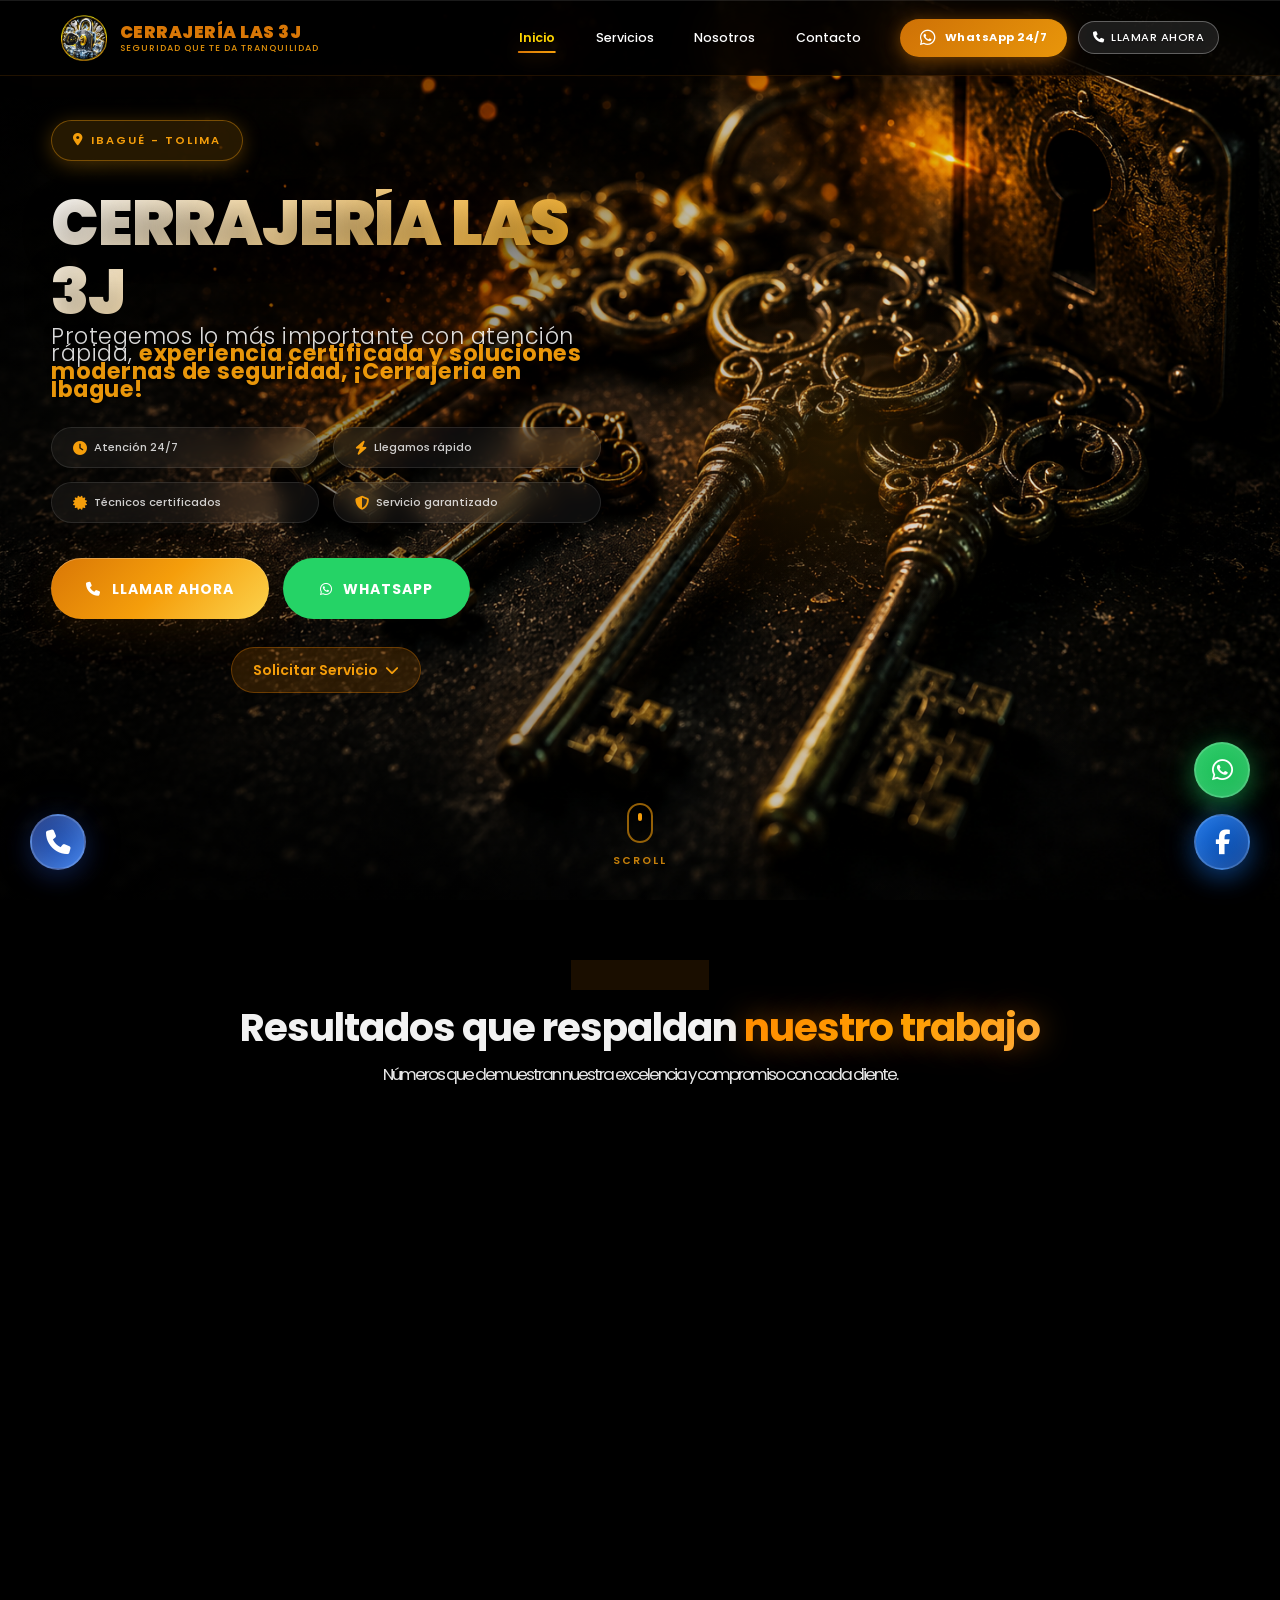
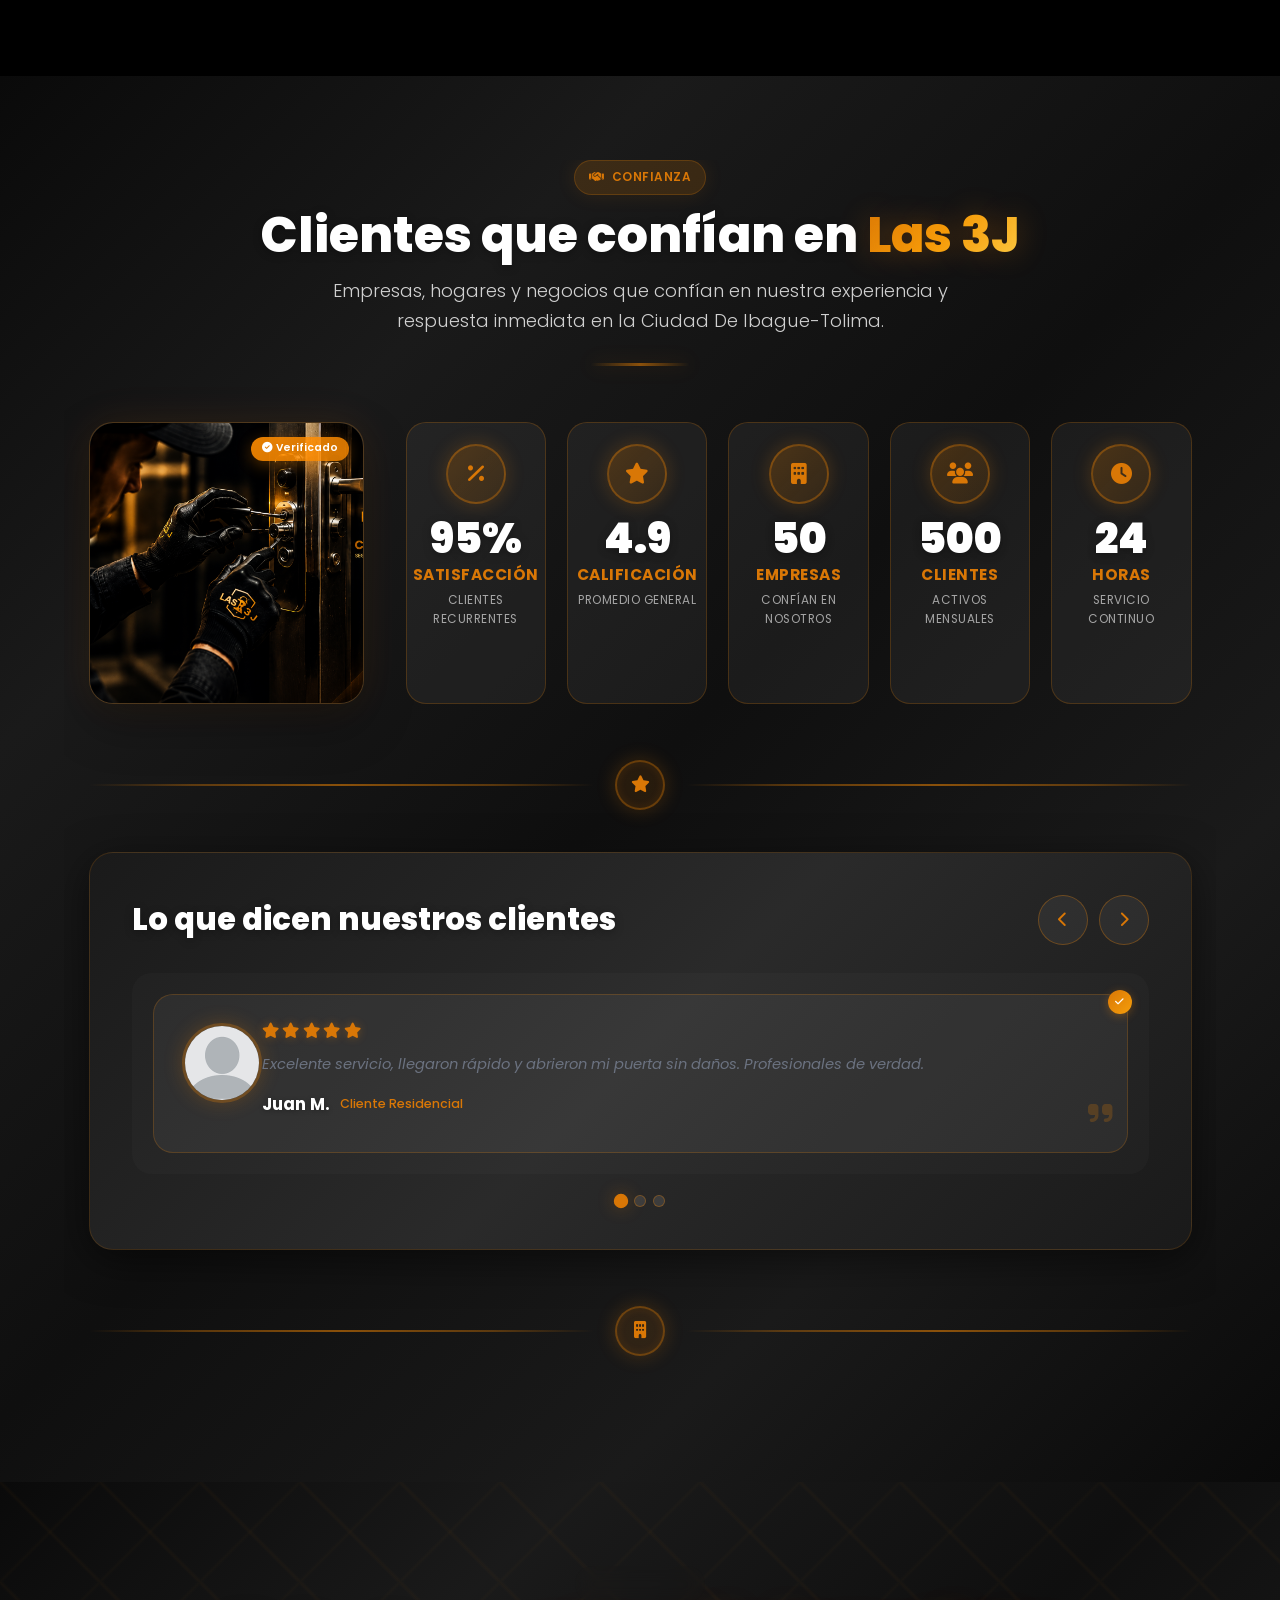
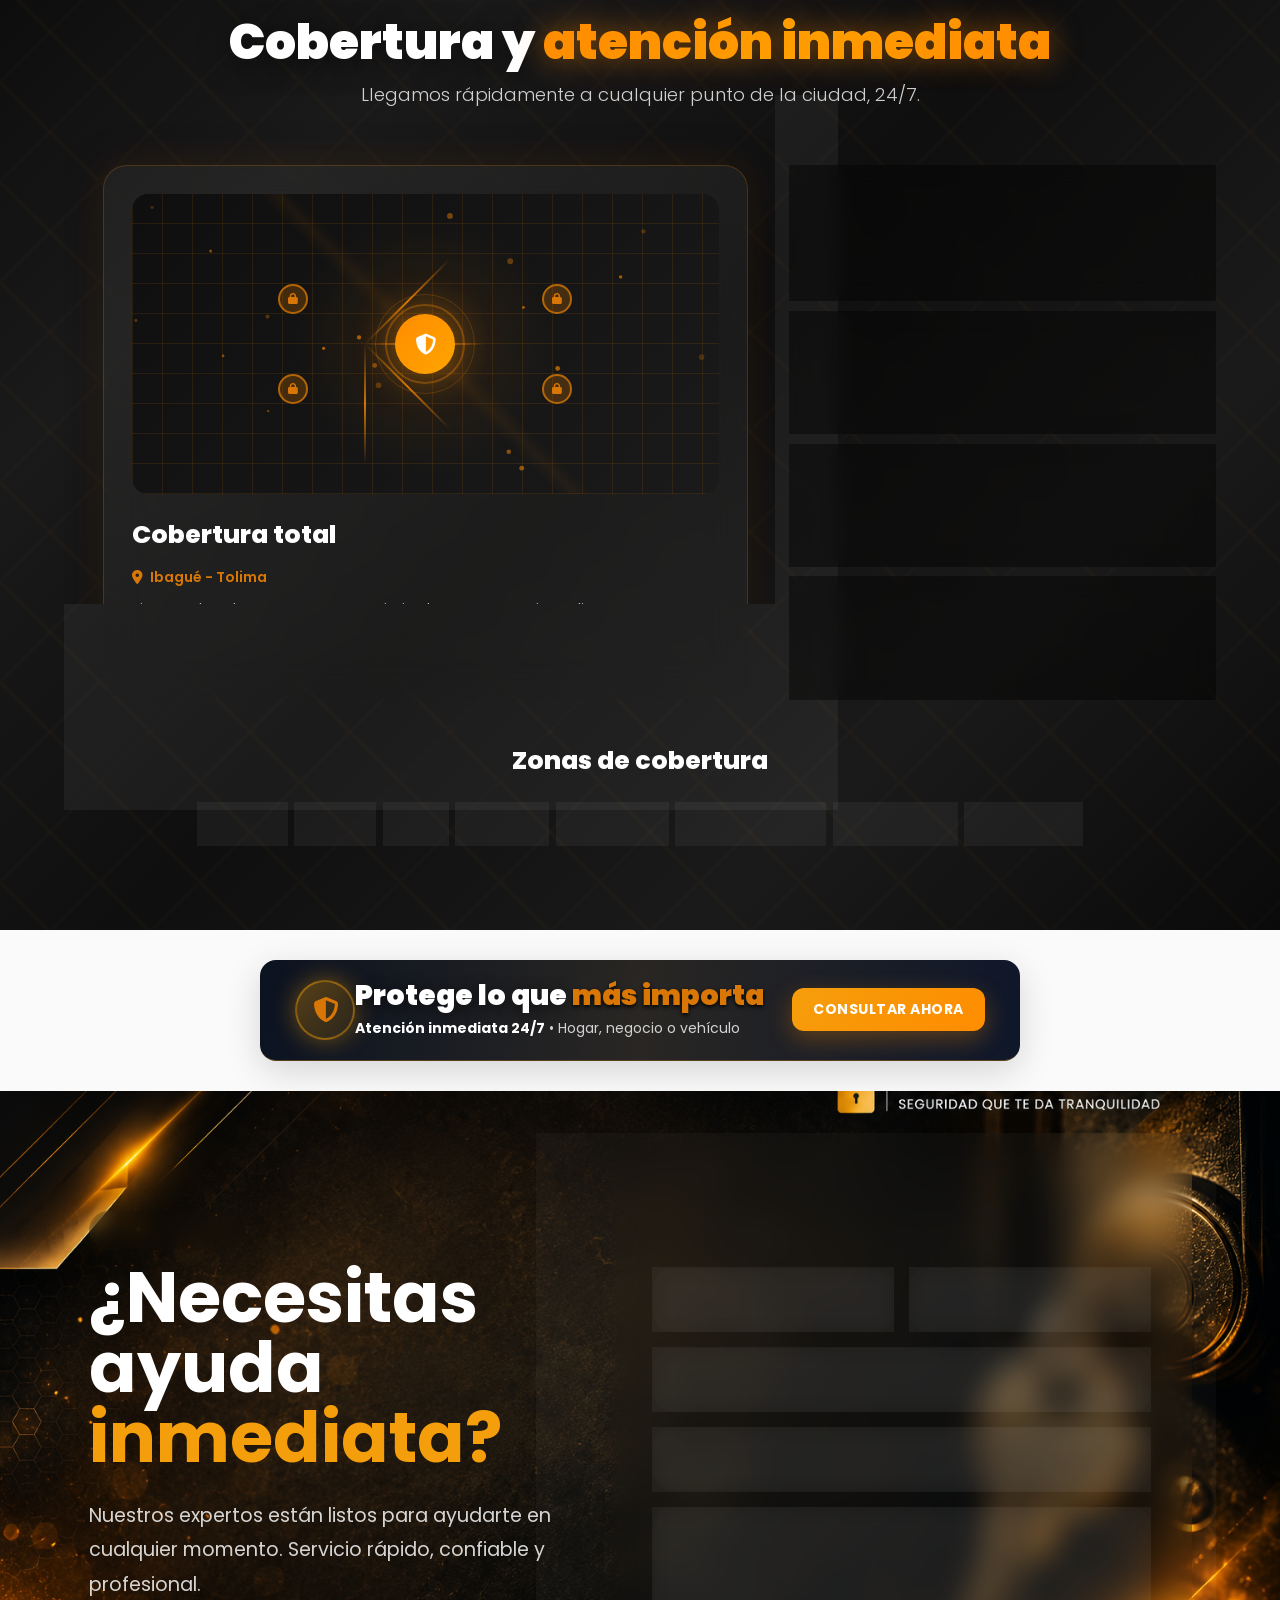
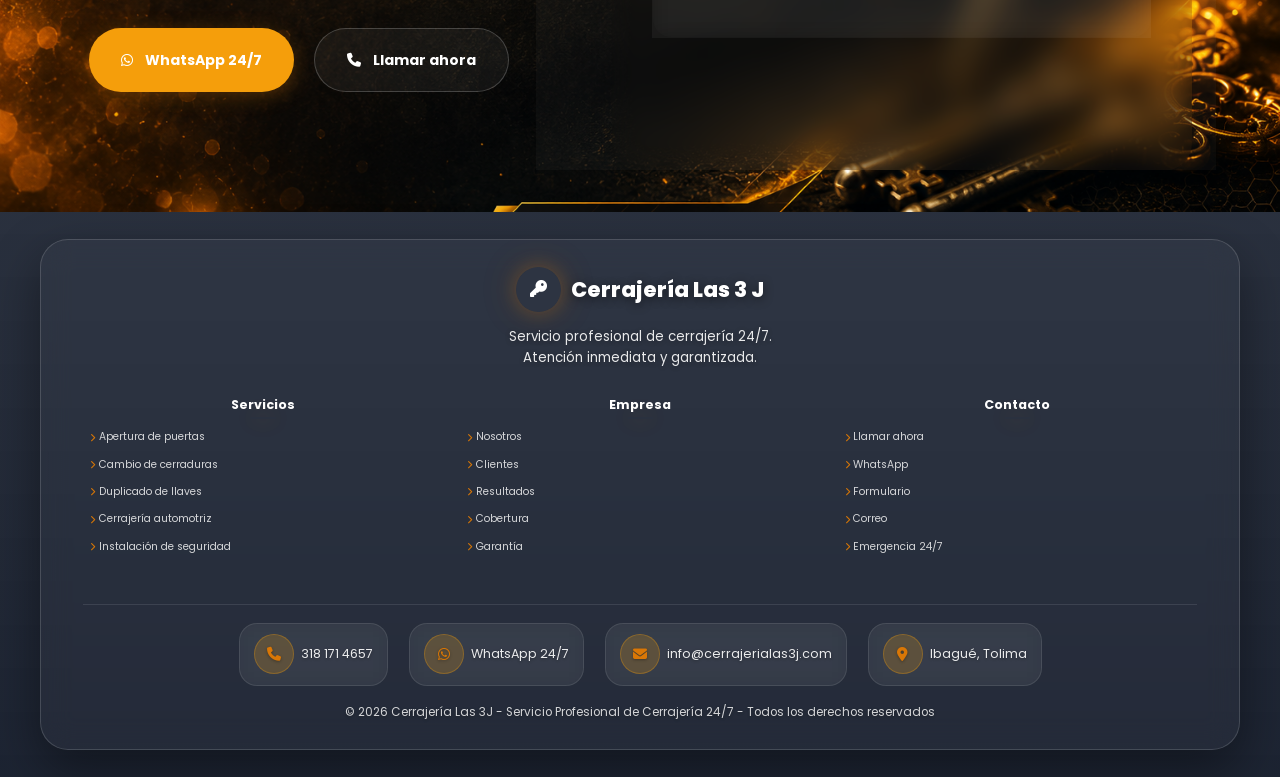
==== commit 06c08e71: "ajuste de video" ====
--- a/index.html
+++ b/index.html
@@ -135,8 +135,10 @@
 
 <!-- Hero Section Premium - Split Layout Cinematográfico -->
 <section class="hero-section-premium" id="inicio">
-    <!-- Cinematic Background Image - Bleed Effect -->
-    <div class="hero-cinematic-bg"></div>
+    <!-- Cinematic Background Video - Bleed Effect -->
+    <video class="hero-cinematic-bg" autoplay muted loop playsinline preload="auto" poster="img/section.webp">
+        <source src="video/Fondo_Hero.mp4" type="video/mp4">
+    </video>
 
     <!-- Cinematic Gradient Overlay -->
     <div class="hero-cinematic-overlay"></div>
@@ -229,42 +231,6 @@
             <div class="scroll-wheel"></div>
         </div>
         <span class="scroll-text">Scroll</span>
-    </div>
-</section>
-
-<!-- Trust Section - Service Cards -->
-<section class="trust-section" id="servicios">
-    <div class="container">
-        <div class="trust-grid">
-            <div class="trust-card">
-                <div class="trust-icon">
-                    <i class="fas fa-door-open"></i>
-                </div>
-                <h3>Apertura de puertas</h3>
-                <p>Servicio 24/7 para emergencias</p>
-            </div>
-            <div class="trust-card">
-                <div class="trust-icon">
-                    <i class="fas fa-car"></i>
-                </div>
-                <h3>Servicio automotriz</h3>
-                <p>Especialistas en vehículos</p>
-            </div>
-            <div class="trust-card">
-                <div class="trust-icon">
-                    <i class="fas fa-home"></i>
-                </div>
-                <h3>Hogares y negocios</h3>
-                <p>Servicio integral</p>
-            </div>
-            <div class="trust-card">
-                <div class="trust-icon">
-                    <i class="fas fa-clock"></i>
-                </div>
-                <h3>Atención 24 horas</h3>
-                <p>Siempre disponibles</p>
-            </div>
-        </div>
     </div>
 </section>
 
--- a/style.css
+++ b/style.css
@@ -803,20 +803,17 @@
   padding-top: clamp(120px, 12vh, 160px);
 }
 
-/* Cinematic Background Image - Bleed Effect */
+/* Cinematic Background Video - Fullscreen Cover */
 .hero-cinematic-bg {
   position: absolute;
   top: 0;
-  right: 0;
-  width: clamp(50%, 70vw, 70%);
+  left: 0;
+  width: 100%;
   height: 100%;
-  background-image: url('img/section.webp');
-  background-size: cover;
-  background-position: center;
-  background-repeat: no-repeat;
-  filter: brightness(1.05) contrast(1.15) saturate(1.2);
-  animation: slowZoom 20s ease-out infinite;
+  object-fit: cover;
+  object-position: center;
   z-index: 1;
+  pointer-events: none;
 }
 
 /* Cinematic Gradient Overlay - Blend with black */
@@ -828,12 +825,12 @@
   height: 100%;
   background: linear-gradient(
     to right,
-    rgba(0, 0, 0, 0.99) 0%,
-    rgba(0, 0, 0, 0.95) 25%,
-    rgba(0, 0, 0, 0.85) 45%,
-    rgba(0, 0, 0, 0.55) 60%,
-    rgba(0, 0, 0, 0.35) 75%,
-    rgba(0, 0, 0, 0.25) 100%
+    rgba(0, 0, 0, 0.55) 0%,
+    rgba(0, 0, 0, 0.45) 25%,
+    rgba(0, 0, 0, 0.35) 45%,
+    rgba(0, 0, 0, 0.20) 60%,
+    rgba(0, 0, 0, 0.10) 75%,
+    rgba(0, 0, 0, 0.05) 100%
   );
   z-index: 2;
   pointer-events: none;
@@ -1232,23 +1229,28 @@
   position: relative;
   padding: clamp(2rem, 5vw, 4rem) 0;
   background: linear-gradient(to bottom, #000 0%, #0a0a0a 100%);
-  z-index: 5;
+  z-index: 10;
+  isolation: isolate;
 }
 
 .trust-grid {
   display: grid;
   grid-template-columns: repeat(4, 1fr);
   gap: clamp(1rem, 2vw, 1.5rem);
+  position: relative;
+  z-index: 10;
 }
 
 .trust-card {
+  position: relative;
+  z-index: 1;
   background: rgba(255, 255, 255, 0.03);
   backdrop-filter: blur(20px);
   border: 1px solid rgba(245, 158, 11, 0.2);
   border-radius: 20px;
   padding: clamp(1.5rem, 3vw, 2rem) clamp(1rem, 2vw, 1.5rem);
   text-align: center;
-  transition: all 0.4s cubic-bezier(0.4, 0, 0.2, 1);
+  transition: transform 0.4s cubic-bezier(0.4, 0, 0.2, 1), background 0.4s ease, border-color 0.4s ease, box-shadow 0.4s ease;
   box-shadow: 0 4px 20px rgba(0, 0, 0, 0.3);
 }
 
@@ -1257,6 +1259,7 @@
   background: rgba(255, 255, 255, 0.05);
   border-color: rgba(245, 158, 11, 0.4);
   box-shadow: 0 8px 30px rgba(245, 158, 11, 0.2);
+  z-index: 50;
 }
 
 .trust-icon {
@@ -1290,10 +1293,6 @@
 
 /* Responsive Design */
 @media (max-width: 1024px) {
-  .hero-cinematic-bg {
-    width: 80%;
-  }
-
   .hero-content-left {
     width: 65%;
     padding: clamp(2rem, 4vw, 3rem);
@@ -1319,17 +1318,17 @@
   }
 
   .hero-cinematic-bg {
-    width: 100%;
-    opacity: 2.0;
+    min-width: 100%;
+    min-height: 100%;
   }
 
   .hero-cinematic-overlay {
     background: linear-gradient(
       to right,
-      rgba(0, 0, 0, 0.3) 0%,
-      rgba(0, 0, 0, 0.3) 35%,
-      rgba(0, 0, 0, 0.25) 55%,
-      rgba(0, 0, 0, 0.15) 75%,
+      rgba(0, 0, 0, 0.25) 0%,
+      rgba(0, 0, 0, 0.20) 35%,
+      rgba(0, 0, 0, 0.15) 55%,
+      rgba(0, 0, 0, 0.08) 75%,
       rgba(0, 0, 0, 0.0) 100%
     );
   }
@@ -1427,7 +1426,7 @@
     transform: scale(1);
   }
   50% {
-    transform: scale(1.05);
+    transform: scale(1.08);
   }
 }
 
@@ -11138,7 +11137,7 @@
 .service-hero-img{
   width: 100%;
   min-height: 500px;
-  height: auto;
+  height: 500px;
   display: block;
   object-fit: cover;
 }
@@ -11438,10 +11437,12 @@
   min-height: 400px;
 }
 
-.service-modal-image-wrapper img{
+.service-modal-image-wrapper img,
+.service-modal-image-wrapper video{
   width: 100%;
   height: 100%;
   object-fit: cover;
+  display: block;
 }
 
 .service-modal-image-overlay{
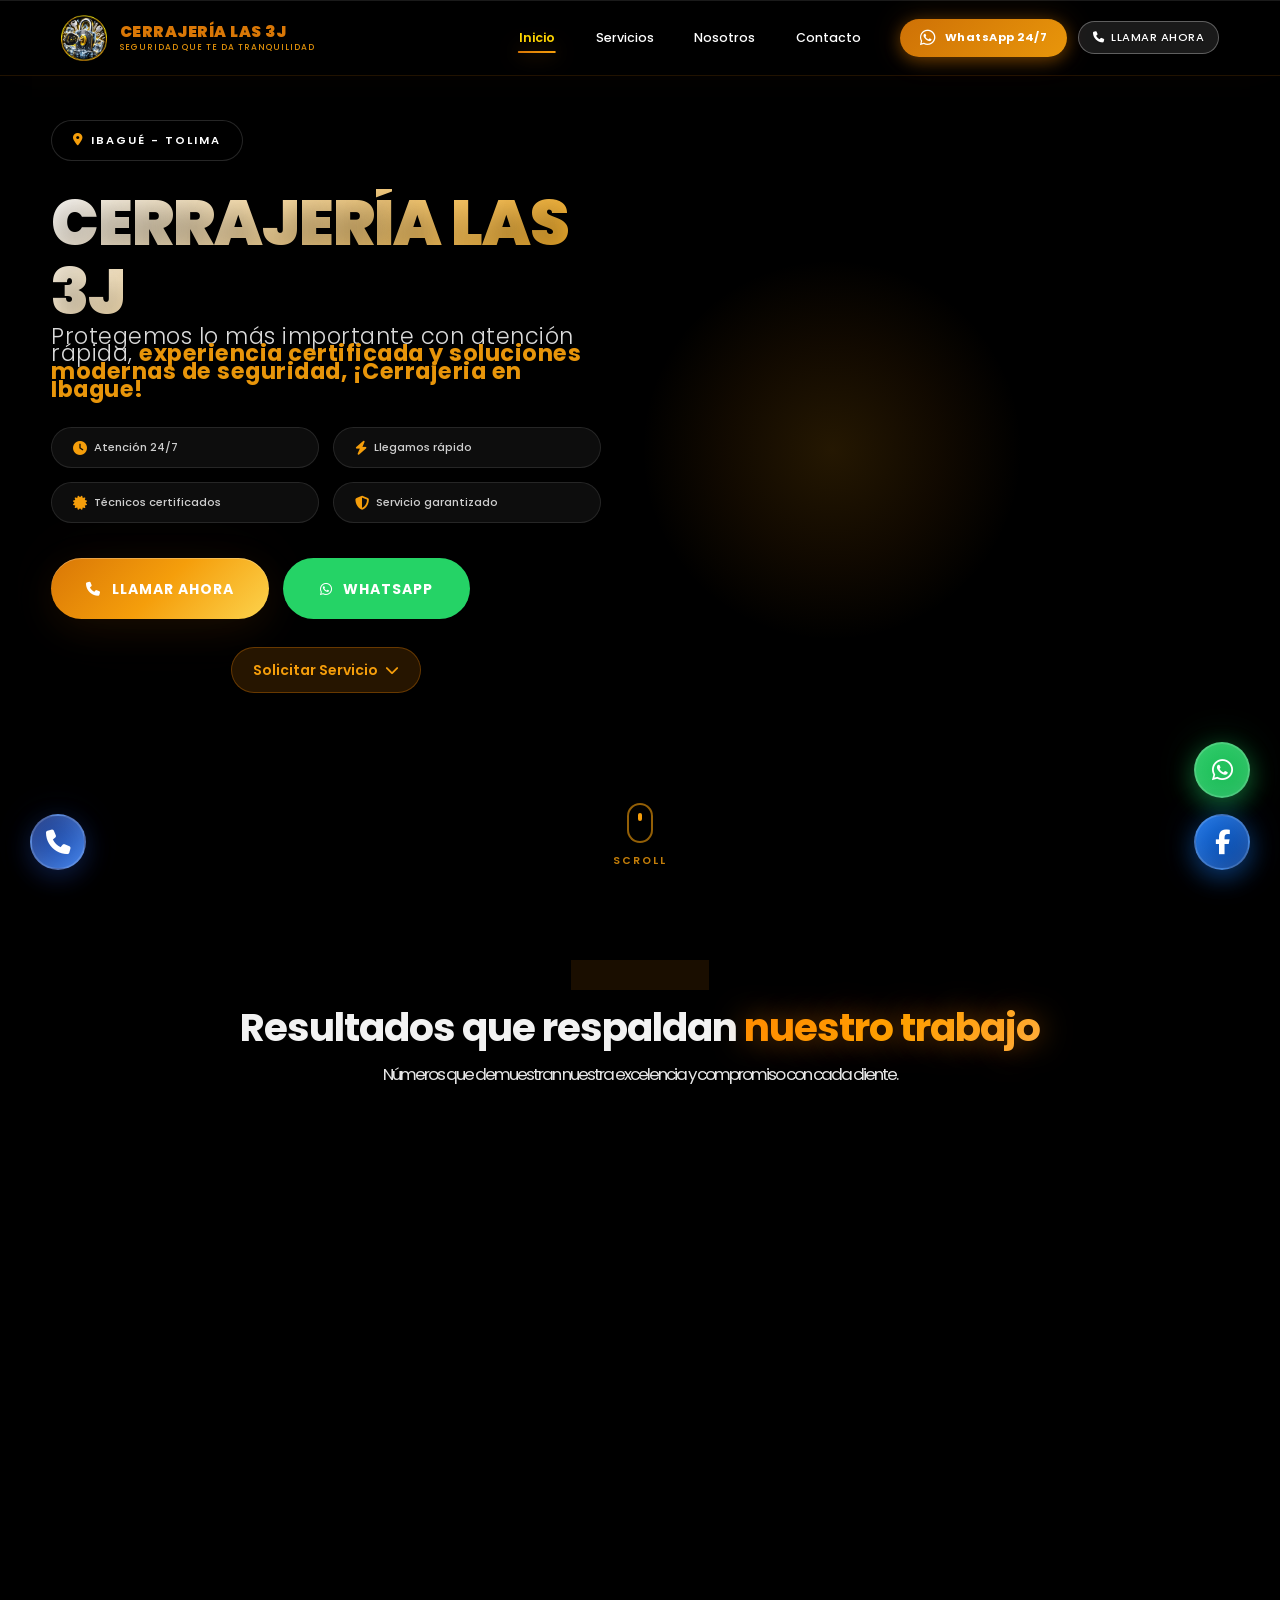
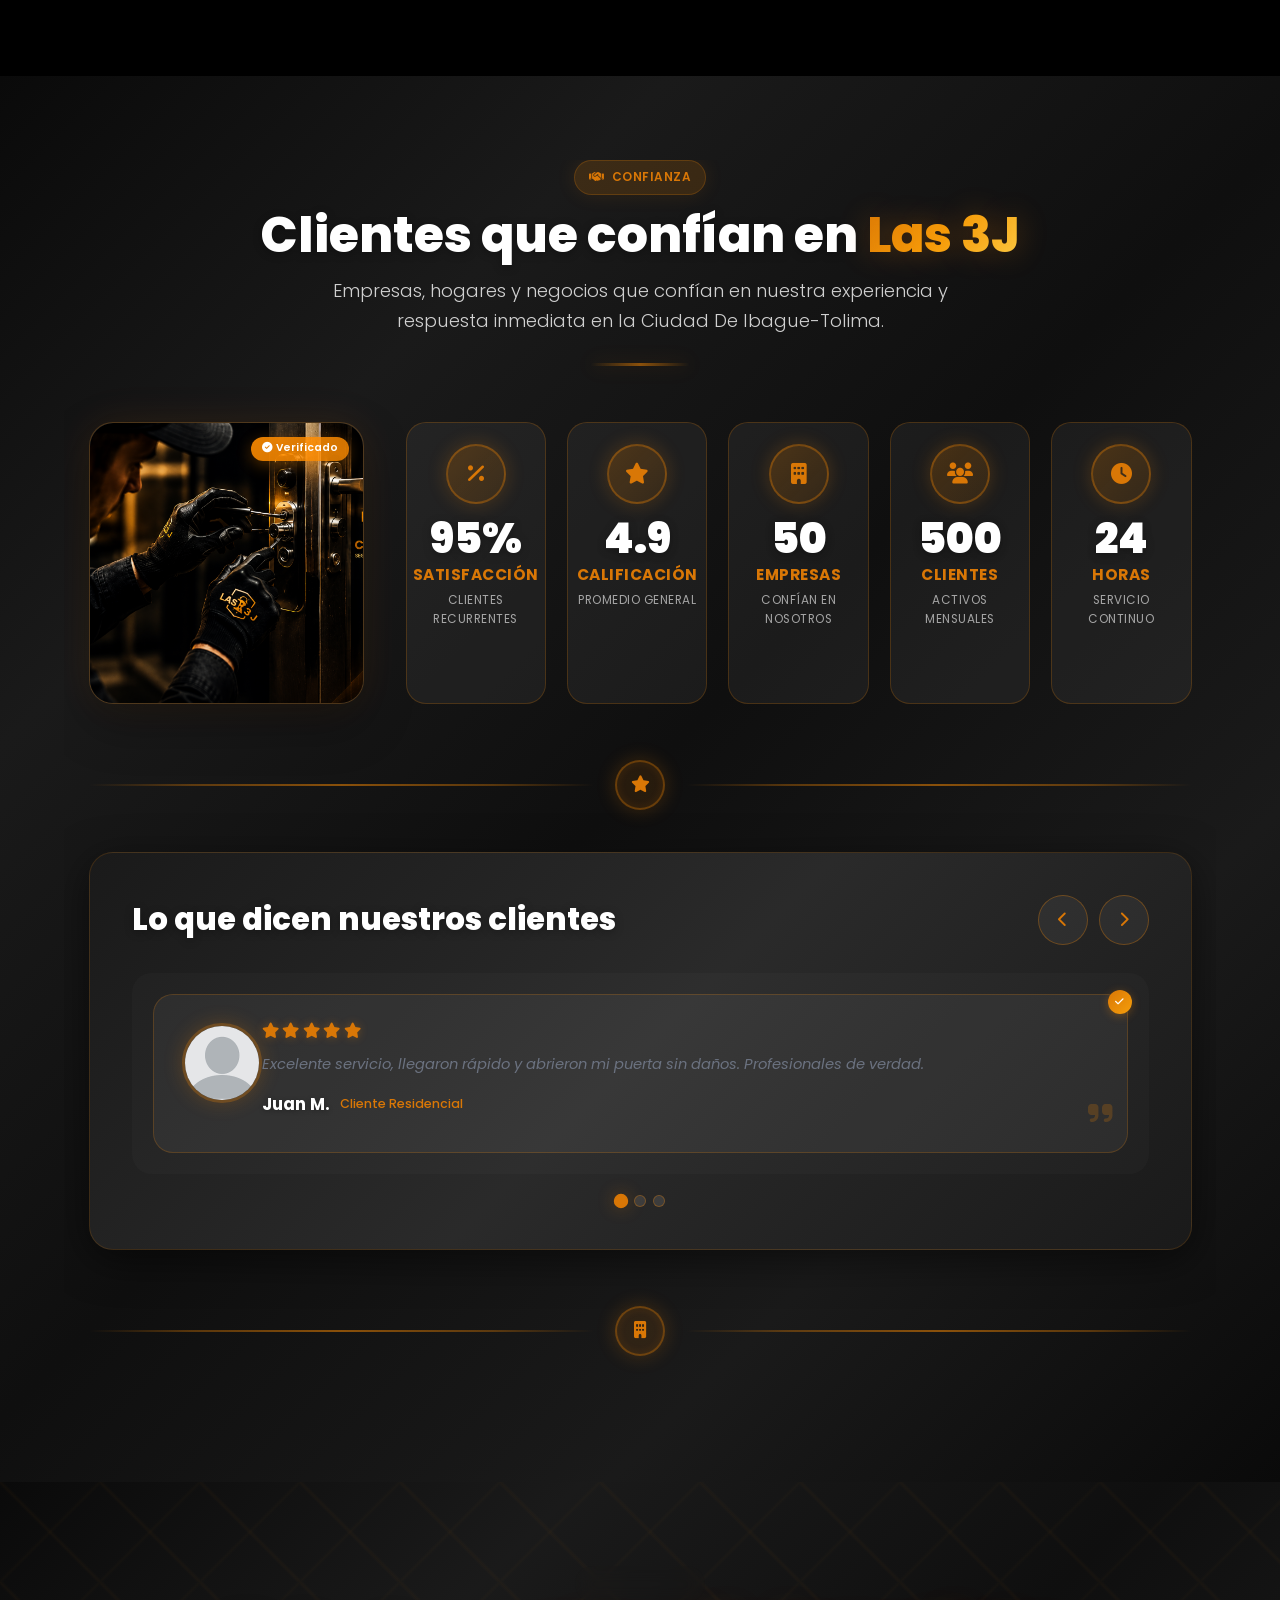
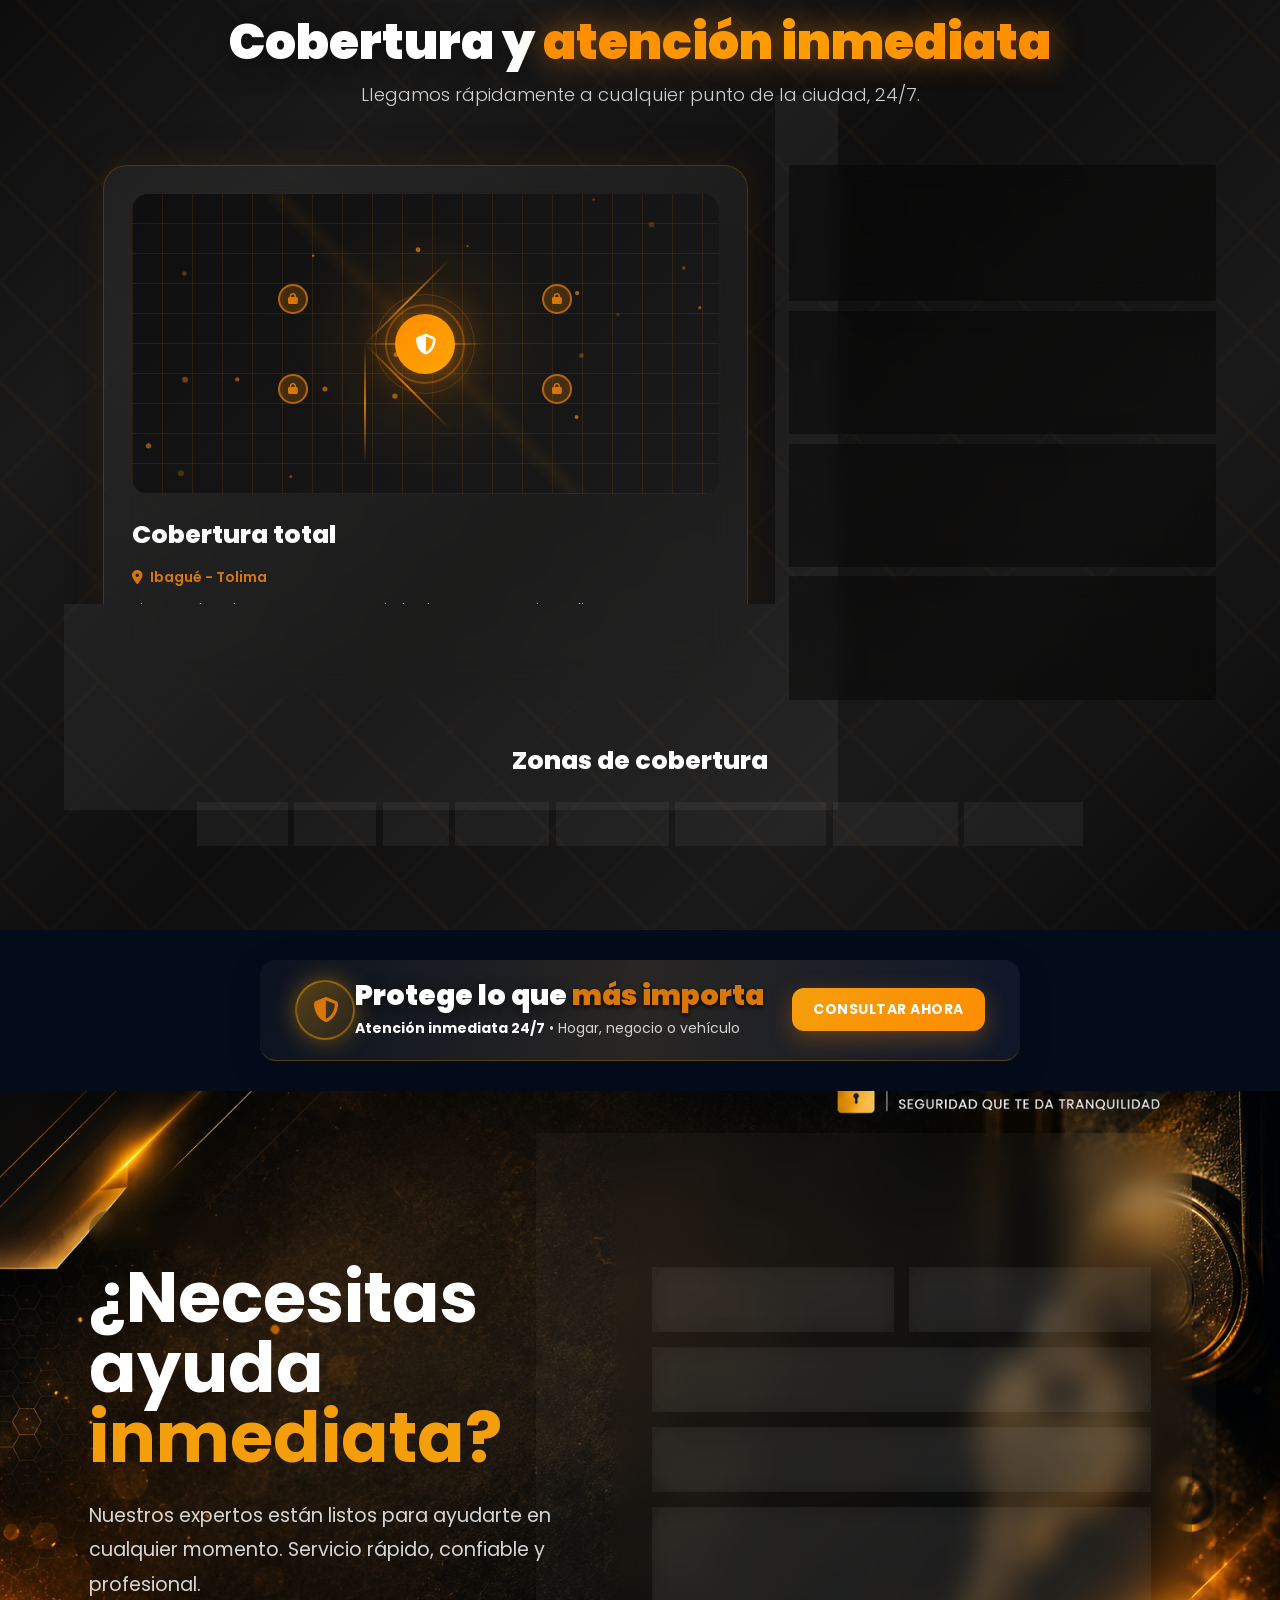
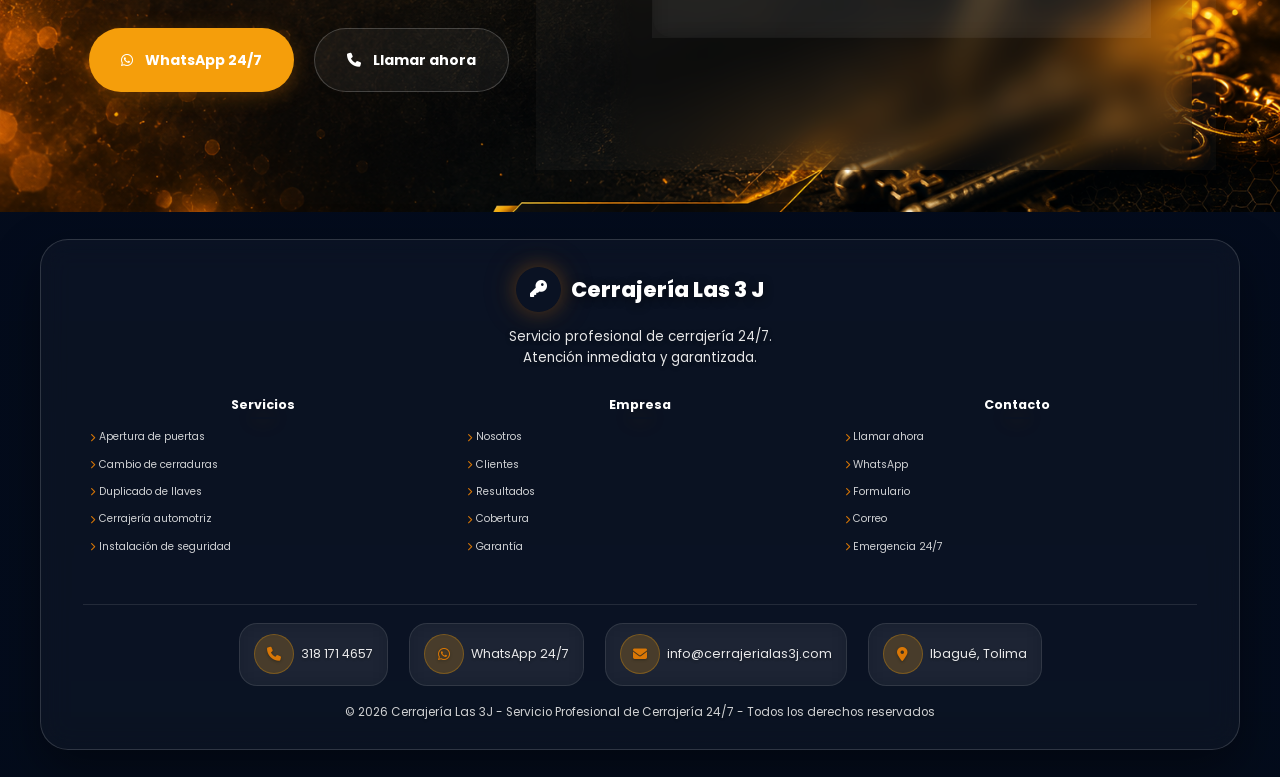
==== commit 54040a5f: "hero" ====
--- a/index.html
+++ b/index.html
@@ -20,7 +20,7 @@
     <link rel="apple-touch-icon" href="/favicon-512.png">
     
     <!-- CSS Principal -->
-    <link rel="stylesheet" href="style.css">
+    <link rel="stylesheet" href="style.css?v=13">
     
     <!-- Preconnect para recursos externos -->
     <link rel="preconnect" href="https://fonts.googleapis.com">
@@ -136,7 +136,7 @@
 <!-- Hero Section Premium - Split Layout Cinematográfico -->
 <section class="hero-section-premium" id="inicio">
     <!-- Cinematic Background Video - Bleed Effect -->
-    <video class="hero-cinematic-bg" autoplay muted loop playsinline preload="auto" poster="img/section.webp">
+    <video class="hero-cinematic-bg" id="heroVideo" autoplay muted loop playsinline webkit-playsinline preload="auto" disablepictureinpicture>
         <source src="video/Fondo_Hero.mp4" type="video/mp4">
     </video>
 
@@ -1144,11 +1144,11 @@
             
             if (mobileMenuToggle && navMenuMobile) {
                 const isOpening = !navMenuMobile.classList.contains('active');
-                
+
                 mobileMenuToggle.classList.toggle('active');
                 navMenuMobile.classList.toggle('active');
                 document.body.classList.toggle('mobile-menu-open');
-                
+
                 // Mostrar/ocultar menú móvil
                 if (isOpening) {
                     navMenuMobile.style.display = 'flex';
@@ -1329,5 +1329,38 @@
     });
 });
 </script>
+
+<!-- Force video autoplay on mobile (iOS Safari workaround) -->
+<script>
+(function() {
+    function forcePlay(video) {
+        if (!video) return;
+        const playPromise = video.play();
+        if (playPromise !== undefined) {
+            playPromise.catch(function() {});
+        }
+    }
+
+    const videos = document.querySelectorAll('video');
+    videos.forEach(function(video) {
+        if (video.readyState >= 2) {
+            forcePlay(video);
+        } else {
+            video.addEventListener('loadeddata', function() { forcePlay(video); }, { once: true });
+            video.addEventListener('canplay', function() { forcePlay(video); }, { once: true });
+        }
+    });
+
+    const resume = function() {
+        videos.forEach(forcePlay);
+        window.removeEventListener('touchstart', resume);
+        window.removeEventListener('scroll', resume);
+    };
+    window.addEventListener('touchstart', resume, { once: true, passive: true });
+    window.addEventListener('scroll', resume, { once: true, passive: true });
+})();
+</script>
+
+
 </body>
 </html>
--- a/style.css
+++ b/style.css
@@ -125,7 +125,7 @@
   font-weight: 400;
   line-height: 1.6;
   color: var(--text-primary);
-  background: var(--bg-primary);
+  background: #040C1C;
   overflow-x: hidden;
   overflow-y: auto;
   max-width: 100vw;
@@ -814,6 +814,12 @@
   object-position: center;
   z-index: 1;
   pointer-events: none;
+  -webkit-transform: translateZ(0);
+  transform: translateZ(0);
+  -webkit-backface-visibility: hidden;
+  backface-visibility: hidden;
+  will-change: transform;
+  display: block;
 }
 
 /* Cinematic Gradient Overlay - Blend with black */
@@ -990,12 +996,12 @@
   display: inline-flex;
   align-items: center;
   gap: 0.5rem;
-  background: rgba(245, 158, 11, 0.15);
+  background: rgba(0, 0, 0, 0.55);
   backdrop-filter: blur(20px);
-  border: 1px solid rgba(245, 158, 11, 0.4);
+  border: 1px solid rgba(255, 255, 255, 0.15);
   border-radius: 50px;
   padding: clamp(0.5rem, 1.2vw, 0.75rem) clamp(1rem, 2vw, 1.5rem);
-  color: #F59E0B;
+  color: #ffffff;
   font-size: clamp(0.7rem, 1.3vw, 0.8rem);
   font-weight: 600;
   text-transform: uppercase;
@@ -1003,7 +1009,7 @@
   margin-bottom: clamp(1rem, 3vw, 2rem);
   margin-top: 0;
   animation: fadeInUp 1.2s ease-out 0.1s backwards;
-  box-shadow: 0 4px 20px rgba(245, 158, 11, 0.3);
+  box-shadow: 0 4px 20px rgba(0, 0, 0, 0.4);
   position: relative;
   z-index: 2;
   width: fit-content;
@@ -1012,6 +1018,7 @@
 
 .hero-location-badge i {
   font-size: 0.9rem;
+  color: #F59E0B;
 }
 
 /* Título Principal - Conversión */
@@ -1305,38 +1312,45 @@
   .trust-grid {
     grid-template-columns: repeat(3, 1fr);
   }
-
-  .nav-logo-img{
-    height: clamp(60px, 8vw, 90px) !important;
-    max-width: clamp(150px, 20vw, 220px) !important;
-  }
 }
 
 @media (max-width: 768px) {
   .hero-section-premium {
-    min-height: clamp(450px, 60vh, 550px);
+    min-height: 100vh;
+    height: auto;
+    background: #000;
+  }
+
+  .hero-container {
+    padding-top: clamp(70px, 10vh, 90px);
+    min-height: auto;
   }
 
   .hero-cinematic-bg {
+    position: absolute;
+    top: 0;
+    left: 0;
+    width: 100%;
+    height: 100%;
     min-width: 100%;
     min-height: 100%;
-  }
-
-  .hero-cinematic-overlay {
-    background: linear-gradient(
-      to right,
-      rgba(0, 0, 0, 0.25) 0%,
-      rgba(0, 0, 0, 0.20) 35%,
-      rgba(0, 0, 0, 0.15) 55%,
-      rgba(0, 0, 0, 0.08) 75%,
-      rgba(0, 0, 0, 0.0) 100%
-    );
+    object-fit: cover;
+    object-position: center;
+    z-index: 1;
+  }
+
+  .hero-cinematic-overlay,
+  .hero-cinematic-glow,
+  .hero-particles {
+    display: none;
   }
 
   .hero-content-left {
     width: 100%;
-    padding: clamp(1.5rem, 4vw, 2rem);
+    padding: clamp(1rem, 3vw, 1.5rem);
     z-index: 15;
+    background: transparent;
+    min-height: auto;
   }
 
   .hero-content-right {
@@ -1345,6 +1359,7 @@
 
   .hero-text-content {
     max-width: 100%;
+    background: transparent;
   }
 
   .hero-benefits-grid {
@@ -1353,12 +1368,13 @@
   }
 
   .hero-benefit-card {
-    padding: clamp(0.4rem, 1.2vw, 0.6rem) clamp(0.75rem, 2vw, 1rem);
-    font-size: clamp(0.65rem, 1.5vw, 0.75rem);
+    padding: clamp(0.5rem, 1.5vw, 0.75rem) clamp(0.75rem, 2vw, 1rem);
+    font-size: clamp(0.7rem, 1.8vw, 0.85rem);
   }
 
   .hero-cta-group {
     flex-direction: column;
+    gap: clamp(0.5rem, 1.5vw, 0.75rem);
   }
 
   .trust-grid {
@@ -1369,11 +1385,6 @@
     margin-top: 0;
   }
 
-  .nav-logo-img{
-    height: clamp(50px, 7vw, 70px) !important;
-    max-width: clamp(120px, 18vw, 180px) !important;
-  }
-
   .nav-container{
     padding: clamp(0.4rem, 1.2vw, 0.6rem) clamp(0.75rem, 2vw, 1rem);
   }
@@ -1381,11 +1392,12 @@
 
 @media (max-width: 480px) {
   .hero-section-premium {
-    min-height: clamp(400px, 55vh, 500px);
+    min-height: 100vh;
+    height: auto;
   }
 
   .hero-content-left {
-    padding: clamp(1rem, 3vw, 1.5rem);
+    padding: clamp(0.75rem, 2.5vw, 1.25rem);
   }
 
   .hero-title {
@@ -1804,12 +1816,7 @@
   .hero-content-left {
     width: 100%;
     padding: clamp(1.5rem, 4vw, 2rem);
-    background: linear-gradient(
-      to bottom,
-      rgba(0, 0, 0, 0.95) 0%,
-      rgba(0, 0, 0, 0.85) 50%,
-      rgba(0, 0, 0, 0.7) 100%
-    );
+    background: transparent;
   }
   
   .hero-content-right {
@@ -8569,6 +8576,7 @@
   padding: clamp(1.5rem, 3vh, 2.5rem) 0;
   position: relative;
   margin-top: auto;
+  flex-shrink: 0;
 }
 
 .footer-container{
@@ -9123,7 +9131,7 @@
     list-style: none;
     margin: 0;
   }
-  
+
   .nav-menu-mobile.active{
     transform: translateX(0);
     opacity: 1;
@@ -9132,8 +9140,19 @@
   }
   
   .nav-menu-mobile li{
+    position: relative;
+    z-index: 3;
     width: 100%;
     margin-bottom: 12px;
+  }
+
+  .nav-menu-mobile .mobile-menu-close{
+    z-index: 4;
+  }
+
+  .nav-menu-mobile .mobile-menu-close-btn{
+    position: relative;
+    z-index: 4;
   }
   
   .nav-menu-mobile .mobile-menu-close{
@@ -9147,16 +9166,19 @@
     display: flex;
     align-items: center;
     justify-content: center;
-    width: 36px;
-    height: 36px;
-    background: rgba(255, 255, 255, 0.1);
-    border: 2px solid rgba(255, 255, 255, 0.2);
+    width: 44px;
+    height: 44px;
+    background: rgba(217, 119, 6, 0.85);
+    border: 2px solid rgba(255, 255, 255, 0.3);
     border-radius: 50%;
     color: #ffffff;
-    font-size: 18px;
+    font-size: 20px;
     cursor: pointer;
     transition: all 0.3s cubic-bezier(0.4, 0, 0.2, 1);
     -webkit-tap-highlight-color: transparent;
+    position: relative;
+    z-index: 5;
+    box-shadow: 0 4px 16px rgba(0, 0, 0, 0.4);
   }
   
   .nav-menu-mobile .mobile-menu-close-btn:hover{
@@ -9402,6 +9424,7 @@
     pointer-events: auto;
     cursor: pointer;
     position: relative;
+    z-index: 3;
   }
   
   .nav-menu-mobile .nav-phone .link-icon{
@@ -11137,7 +11160,7 @@
 .service-hero-img{
   width: 100%;
   min-height: 500px;
-  height: 500px;
+  height: clamp(280px, 50vw, 500px);
   display: block;
   object-fit: cover;
 }
@@ -11747,3 +11770,143 @@
 .nav-logo-icon-clickable{
   cursor: pointer;
 }
+
+/* =========================================================
+   RESPONSIVE PROFESIONAL - Correcciones puntuales
+   (NO modifica diseño de escritorio, solo adapta hacia abajo
+   y equilibra hacia arriba en pantallas grandes)
+   ========================================================= */
+
+/* --- Monitores grandes / Ultrawide (>1920px) --- */
+@media (min-width: 1920px) {
+  .container {
+    max-width: 1600px;
+  }
+  .hero-text-content {
+    max-width: min(700px, 50vw);
+  }
+  .logo-zoom-image {
+    width: clamp(280px, 30vw, 520px);
+    height: clamp(280px, 30vw, 520px);
+  }
+}
+
+/* --- Laptops pequeñas (1025px - 1280px) --- */
+@media (max-width: 1280px) {
+  .nav-logo-text .logo-main {
+    font-size: clamp(0.85rem, 1.6vw, 1.1rem);
+  }
+  .nav-logo-text .logo-tagline {
+    font-size: clamp(0.5rem, 1vw, 0.6rem);
+  }
+}
+
+/* --- Tablets (768px - 1024px) --- */
+@media (max-width: 1024px) {
+  .service-hero-img {
+    min-height: 380px;
+    height: clamp(280px, 45vw, 420px);
+  }
+  .complementary-service-image {
+    height: 180px;
+  }
+}
+
+/* --- Móviles grandes (481px - 768px) --- */
+@media (max-width: 768px) {
+  .service-hero-img {
+    min-height: 260px;
+    height: clamp(220px, 55vw, 340px);
+  }
+  .complementary-service-image {
+    height: 200px;
+  }
+  .logo-zoom-image {
+    width: clamp(180px, 70vw, 320px);
+    height: clamp(180px, 70vw, 320px);
+  }
+}
+
+/* --- Móviles pequeños (<=480px) --- */
+@media (max-width: 480px) {
+  .nav-logo-icon {
+    width: 34px;
+    height: 34px;
+  }
+  .nav-logo-text .logo-main {
+    font-size: 0.78rem;
+    letter-spacing: 0.3px;
+  }
+  .nav-logo-text .logo-tagline {
+    font-size: 0.5rem;
+    letter-spacing: 0.5px;
+  }
+  .service-hero-img {
+    min-height: 200px;
+    height: clamp(180px, 60vw, 260px);
+  }
+  .complementary-service-image {
+    height: 180px;
+  }
+  .complementary-service-content {
+    padding: 18px;
+    gap: 12px;
+  }
+  .service-modal-image-wrapper {
+    min-height: 220px;
+    max-height: 260px;
+  }
+  .service-modal-right {
+    padding: 18px;
+    gap: 14px;
+  }
+  .service-modal-title {
+    font-size: 1.25rem;
+  }
+  .service-modal-icon {
+    width: 50px;
+    height: 50px;
+  }
+  .service-modal-icon i {
+    font-size: 1.4rem;
+  }
+}
+
+/* --- Móviles muy pequeños (<=360px) --- */
+@media (max-width: 360px) {
+  .nav-logo-text .logo-main {
+    font-size: 0.7rem;
+  }
+  .nav-logo-text .logo-tagline {
+    display: none;
+  }
+  .nav-logo {
+    gap: 0.5rem;
+  }
+  .service-hero-img {
+    min-height: 180px;
+    height: 180px;
+  }
+}
+
+/* --- Orientación horizontal en móviles/tablets --- */
+@media (max-height: 500px) and (orientation: landscape) {
+  .hero-section-premium {
+    min-height: 100vh;
+  }
+  .service-modal-container {
+    max-height: 90vh;
+    overflow-y: auto;
+  }
+}
+
+/* --- Protección global contra desbordamiento horizontal --- */
+html, body {
+  overflow-x: hidden;
+}
+img, video {
+  max-width: 100%;
+  height: auto;
+}
+
+
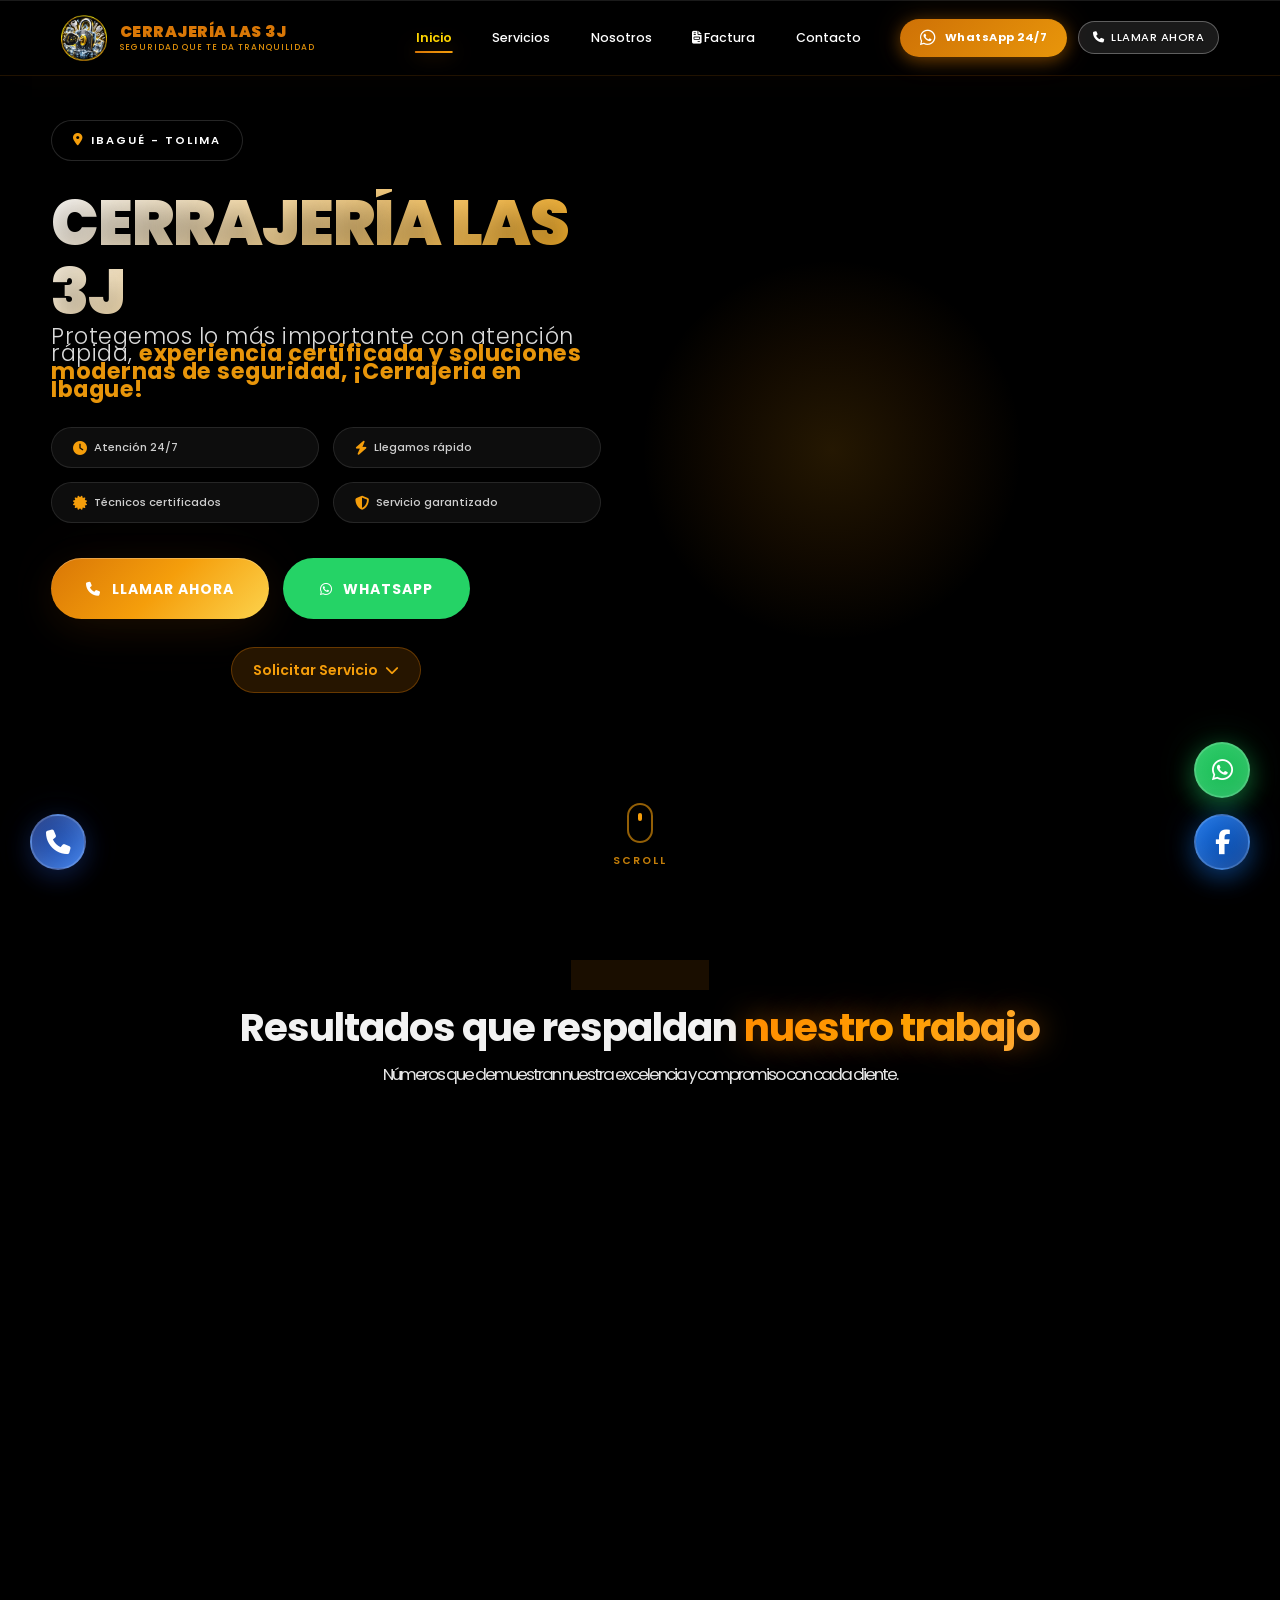
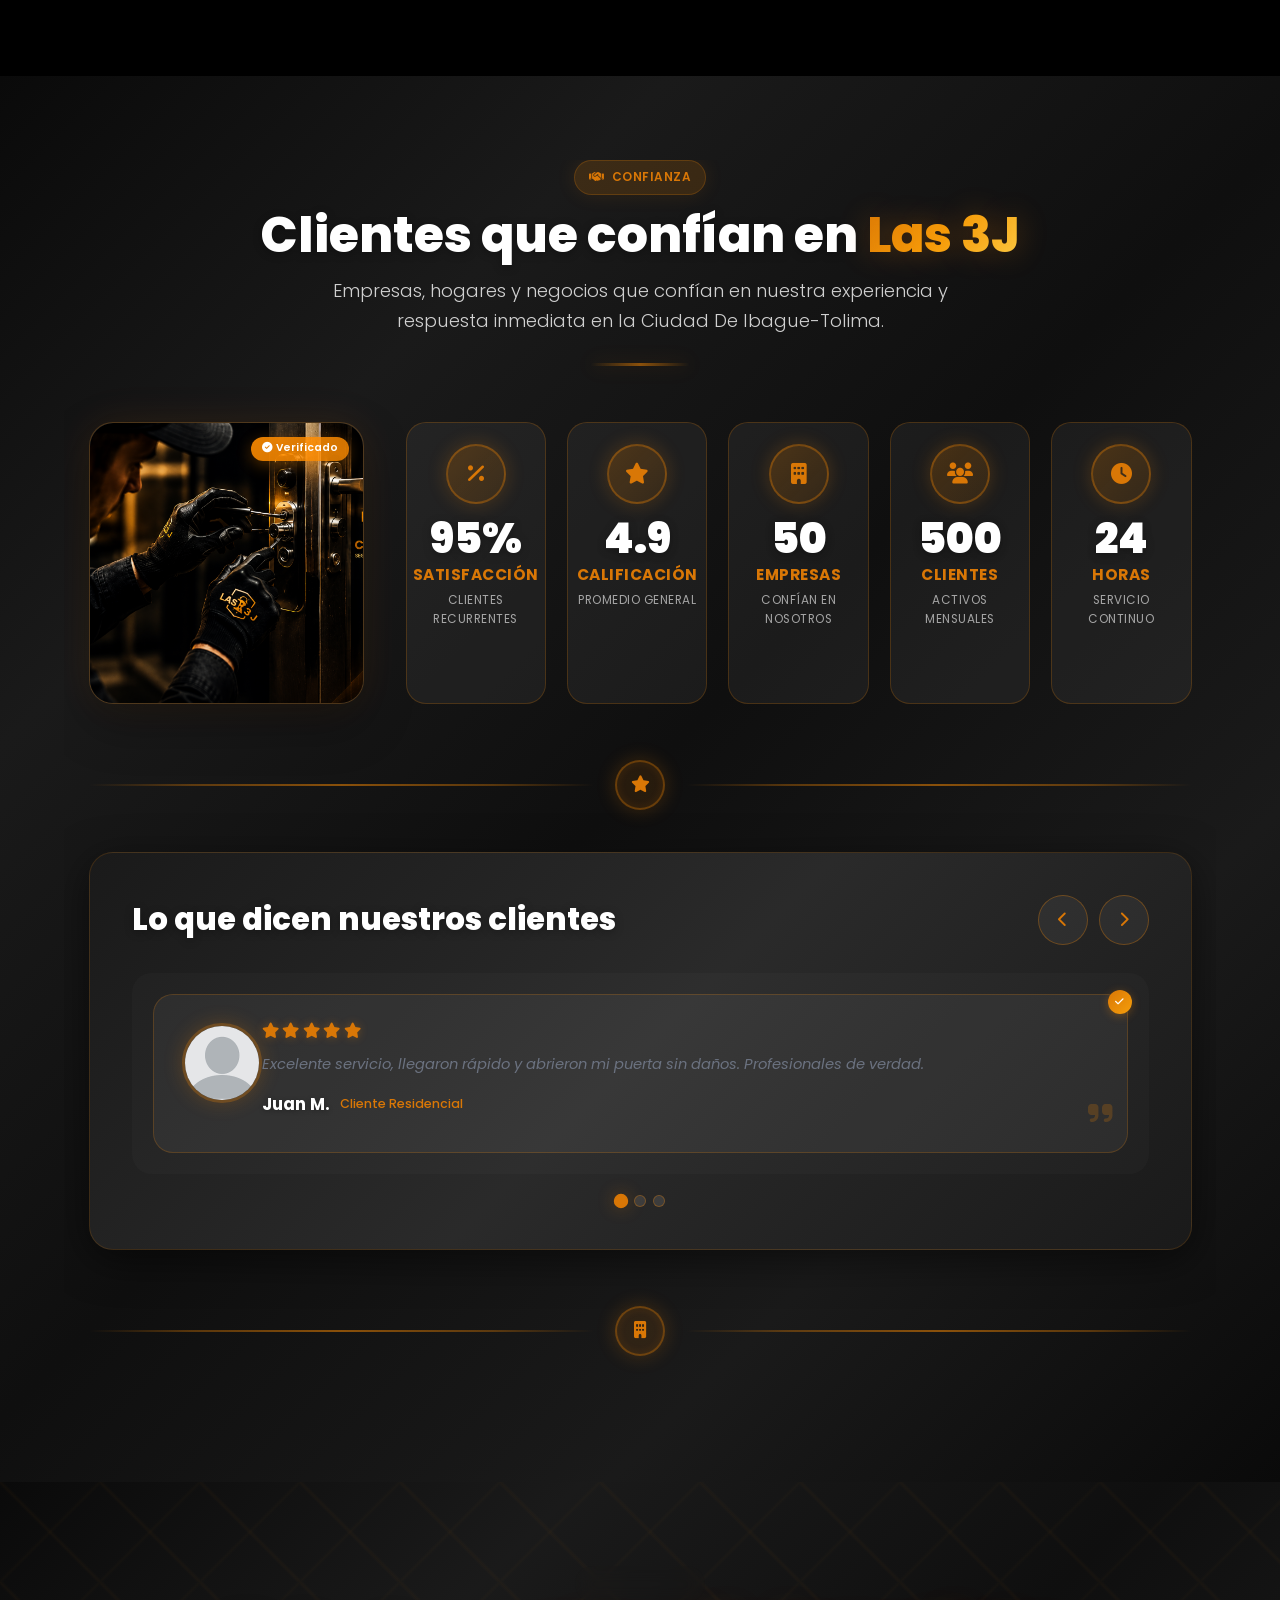
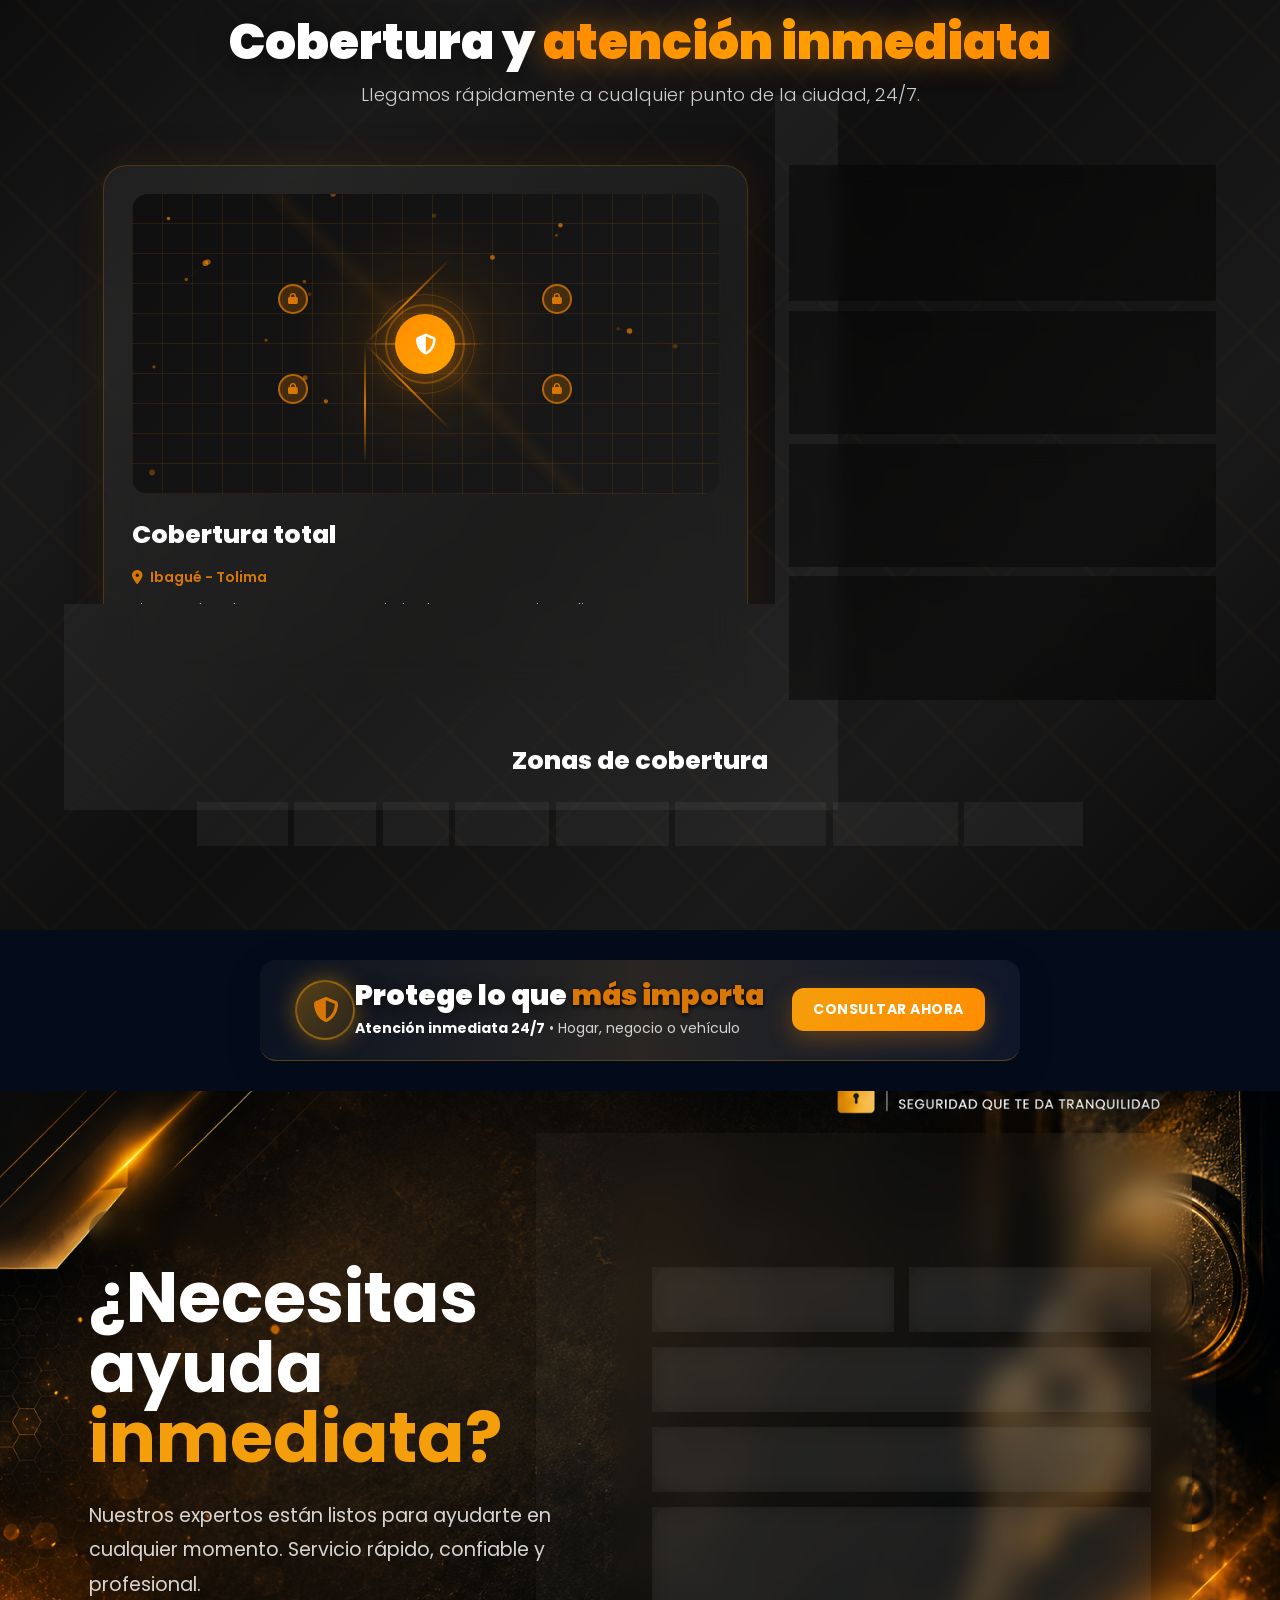
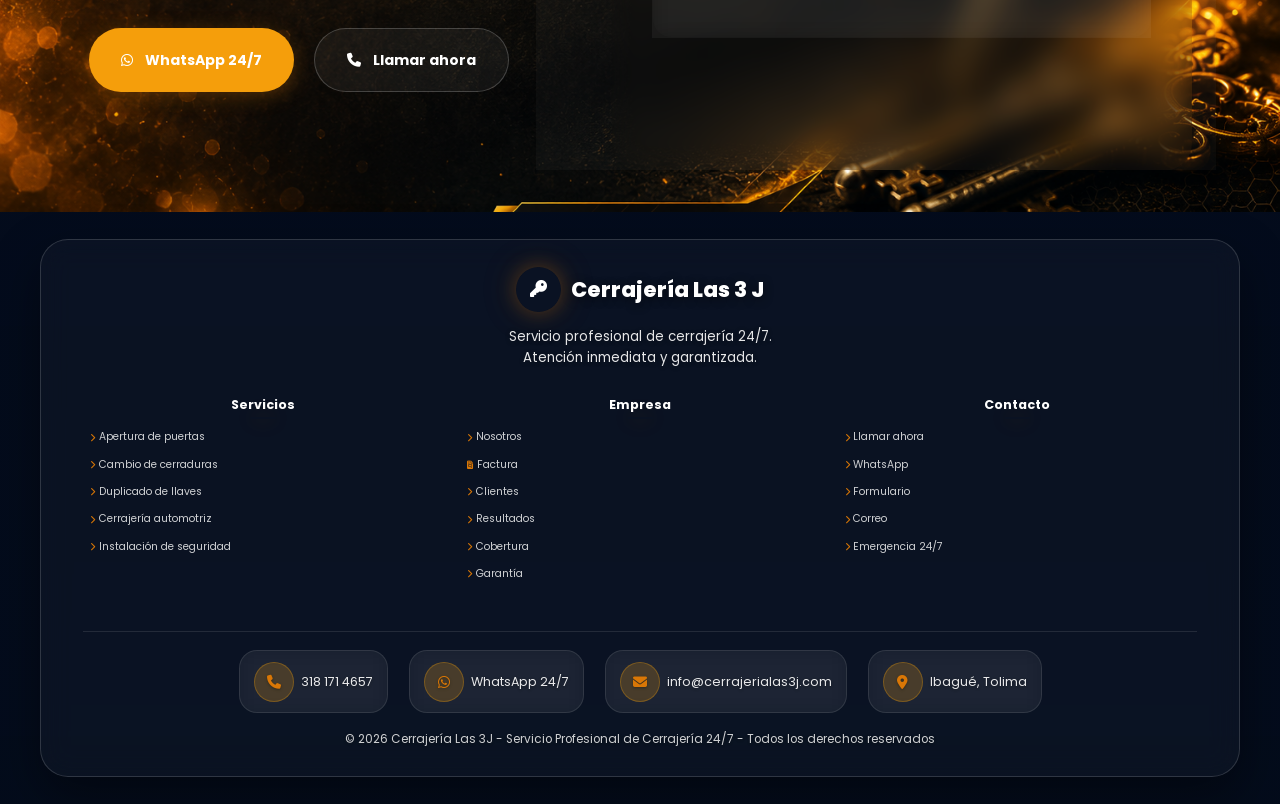
==== commit 263a8a7e: "ajuste factura" ====
--- a/index.html
+++ b/index.html
@@ -56,6 +56,7 @@
             <li><a href="index.html" class="nav-link active">Inicio</a></li>
             <li><a href="servicios.html" class="nav-link">Servicios</a></li>
             <li><a href="nosotros.html" class="nav-link">Nosotros</a></li>
+            <li><a href="facturacion.html" class="nav-link"><i class="fas fa-file-invoice"></i> Factura</a></li>
             <li><a href="#contacto" class="nav-link">Contacto</a></li>
             <li class="nav-menu-cta">
                 <a href="https://wa.me/573181714657" class="nav-menu-cta-btn">
@@ -108,6 +109,13 @@
         </a>
     </li>
     <li>
+        <a href="facturacion.html" class="nav-link">
+            <span class="link-icon"><i class="fas fa-file-invoice"></i></span>
+            <span class="link-text">Factura</span>
+            <span class="link-arrow"><i class="fas fa-chevron-right"></i></span>
+        </a>
+    </li>
+    <li>
         <a href="#contacto" class="nav-link">
             <span class="link-icon"><i class="fas fa-envelope"></i></span>
             <span class="link-text">Contacto</span>
@@ -1070,6 +1078,7 @@
                     <h4>Empresa</h4>
                     <ul class="footer-links">
                         <li><a href="nosotros.html"><i class="fas fa-chevron-right"></i> Nosotros</a></li>
+                        <li><a href="facturacion.html"><i class="fas fa-file-invoice"></i> Factura</a></li>
                         <li><a href="#clientes"><i class="fas fa-chevron-right"></i> Clientes</a></li>
                         <li><a href="#resultados"><i class="fas fa-chevron-right"></i> Resultados</a></li>
                         <li><a href="#cobertura"><i class="fas fa-chevron-right"></i> Cobertura</a></li>
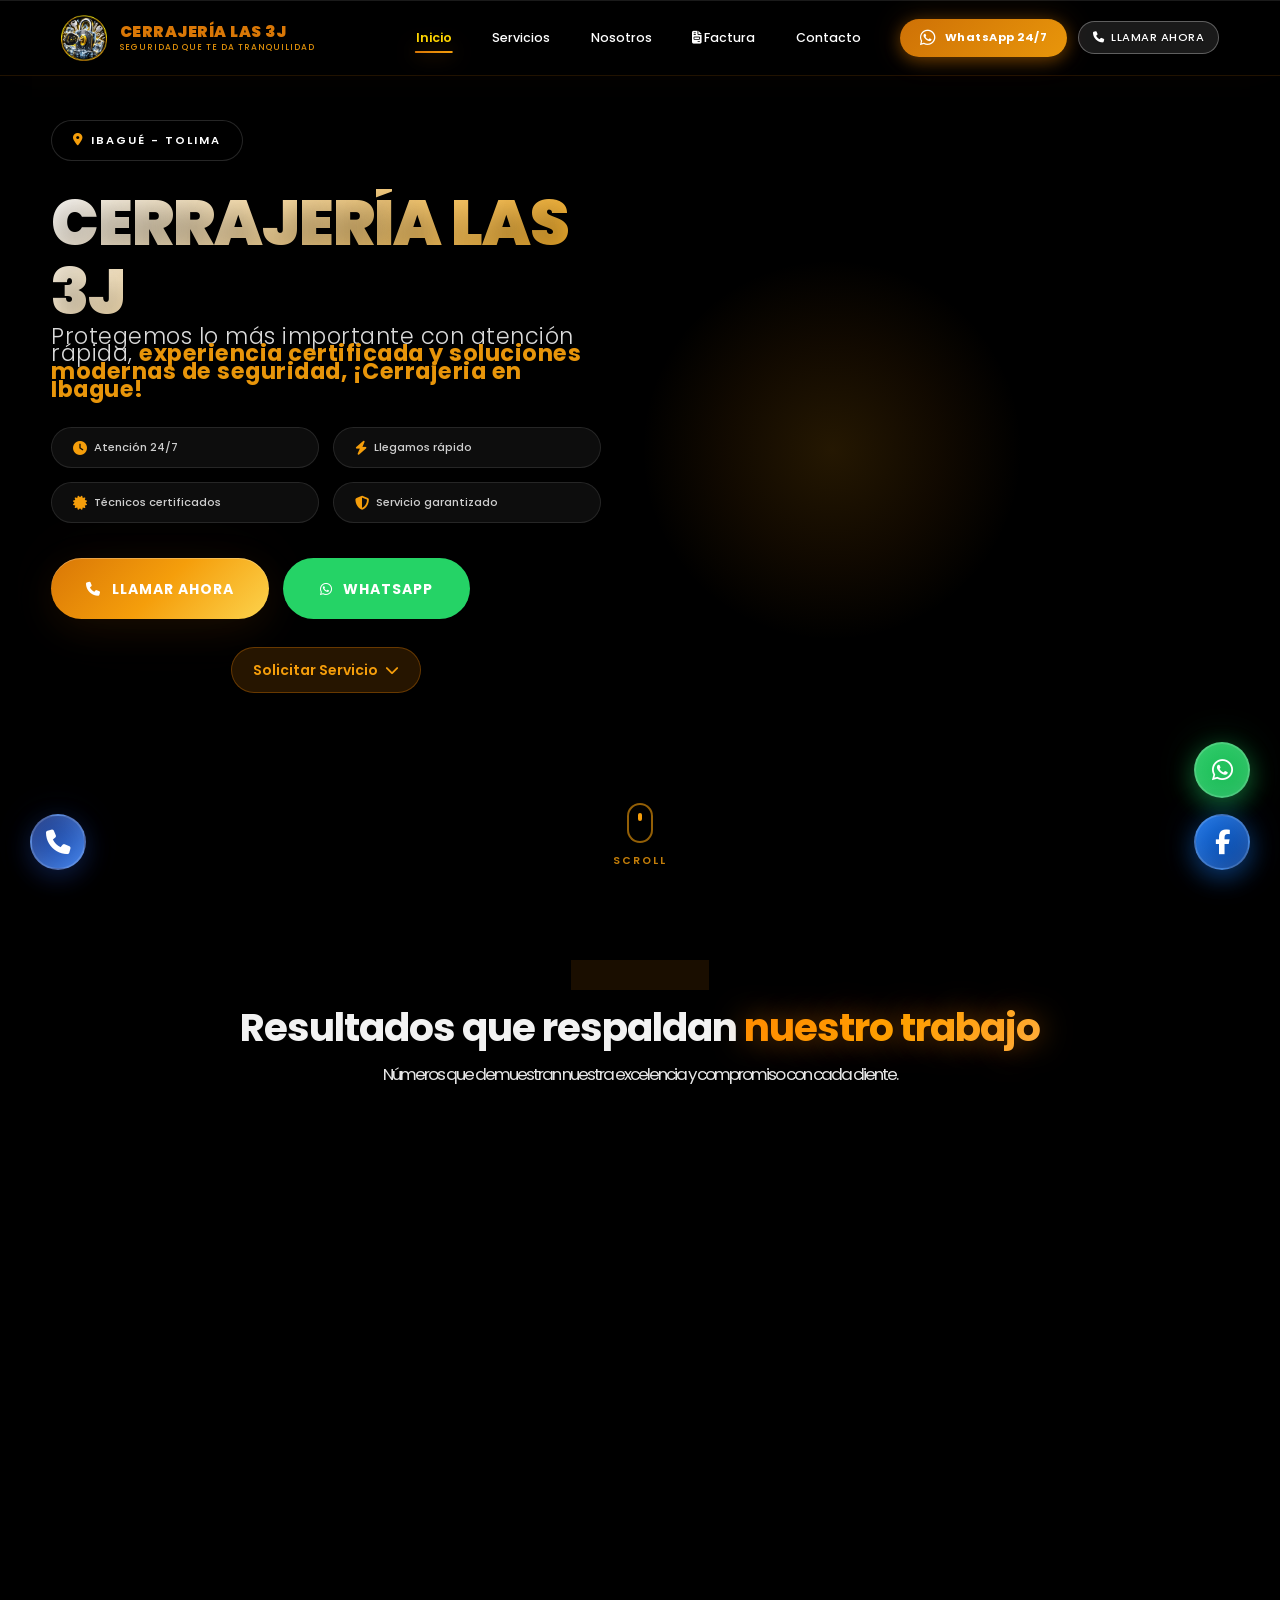
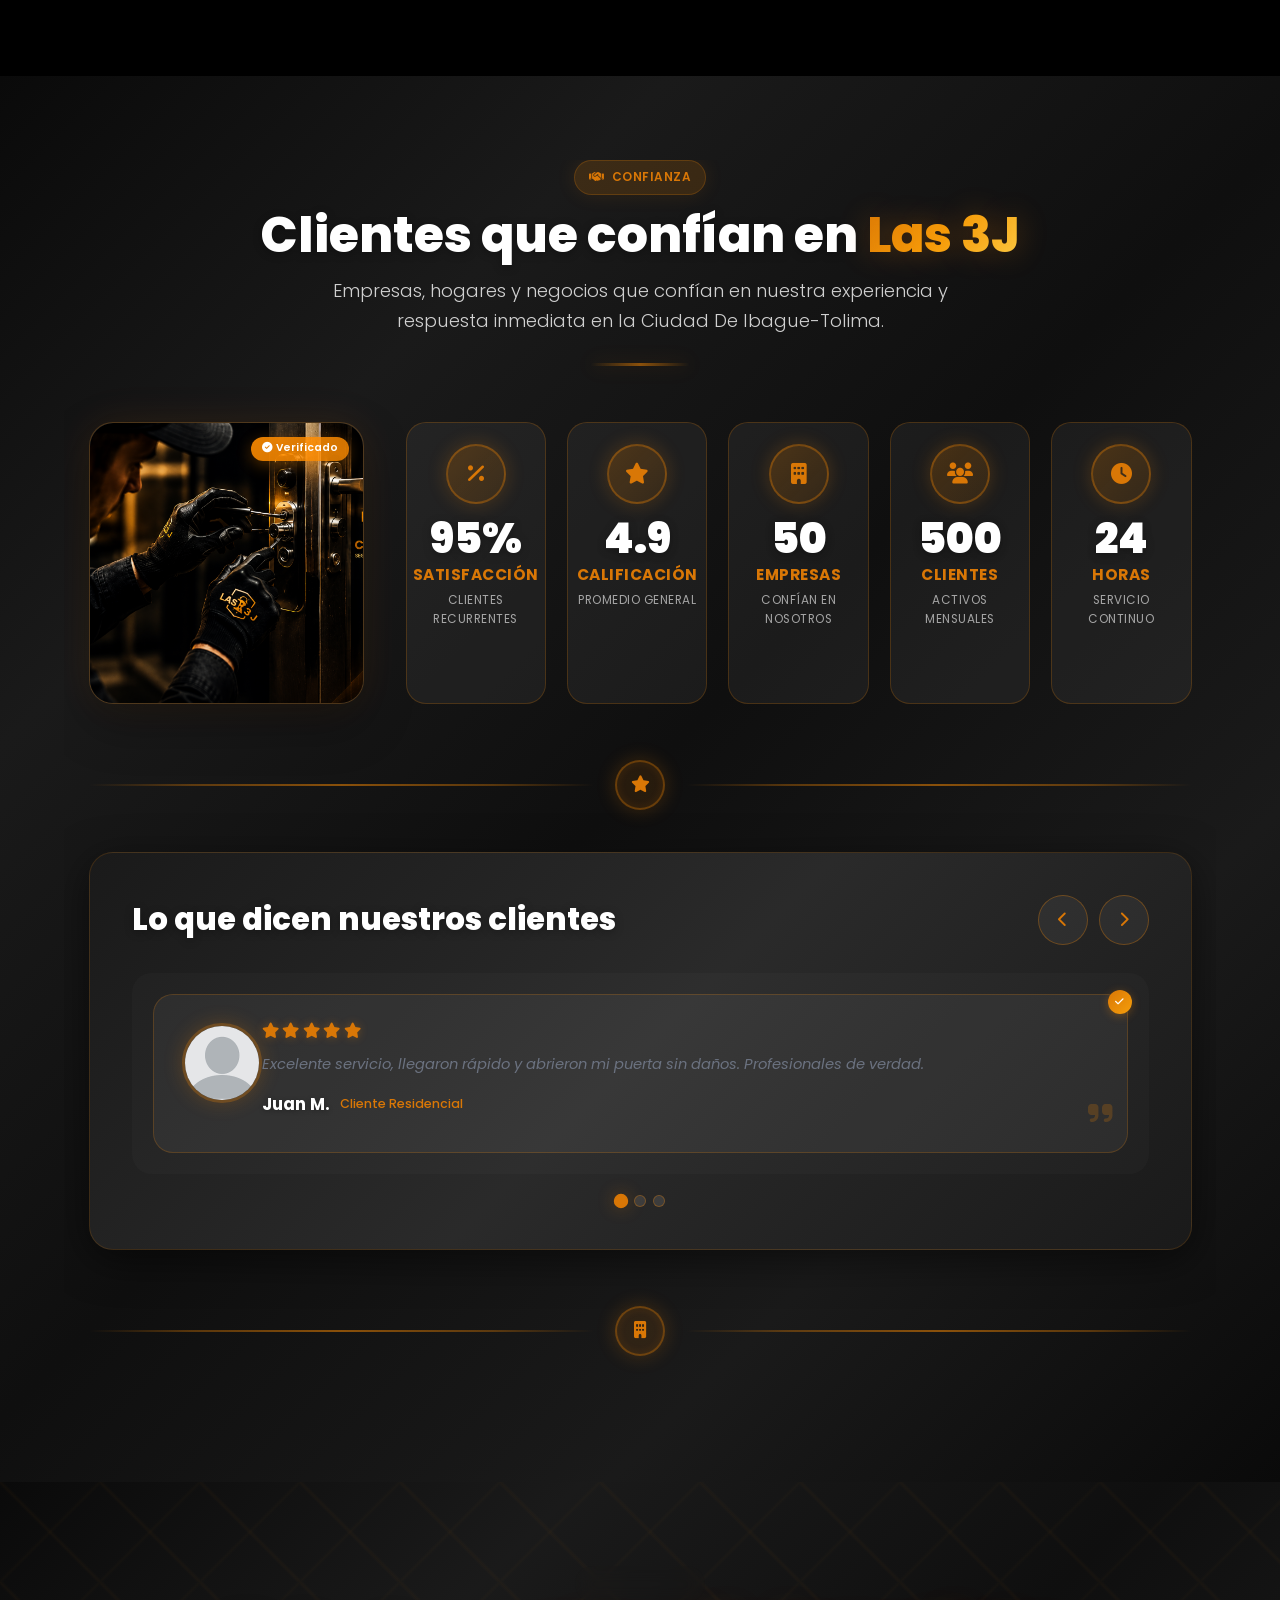
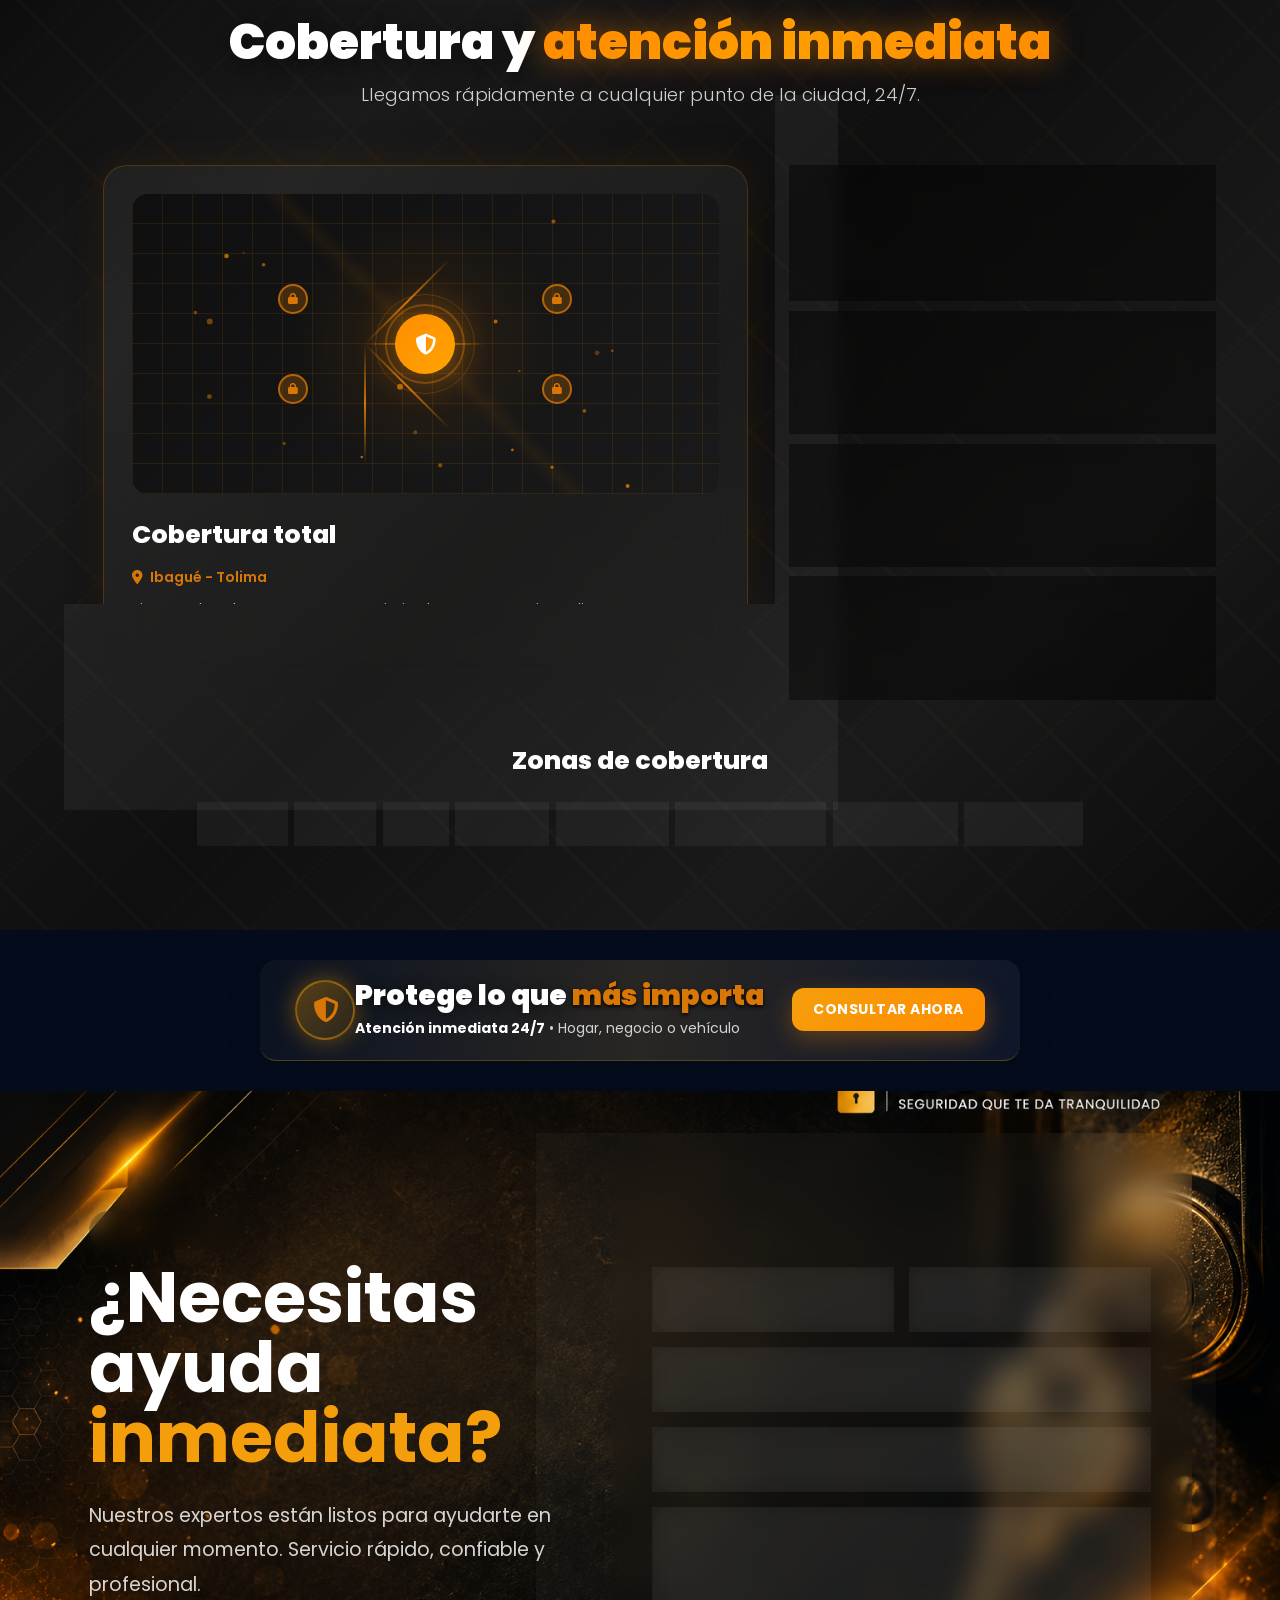
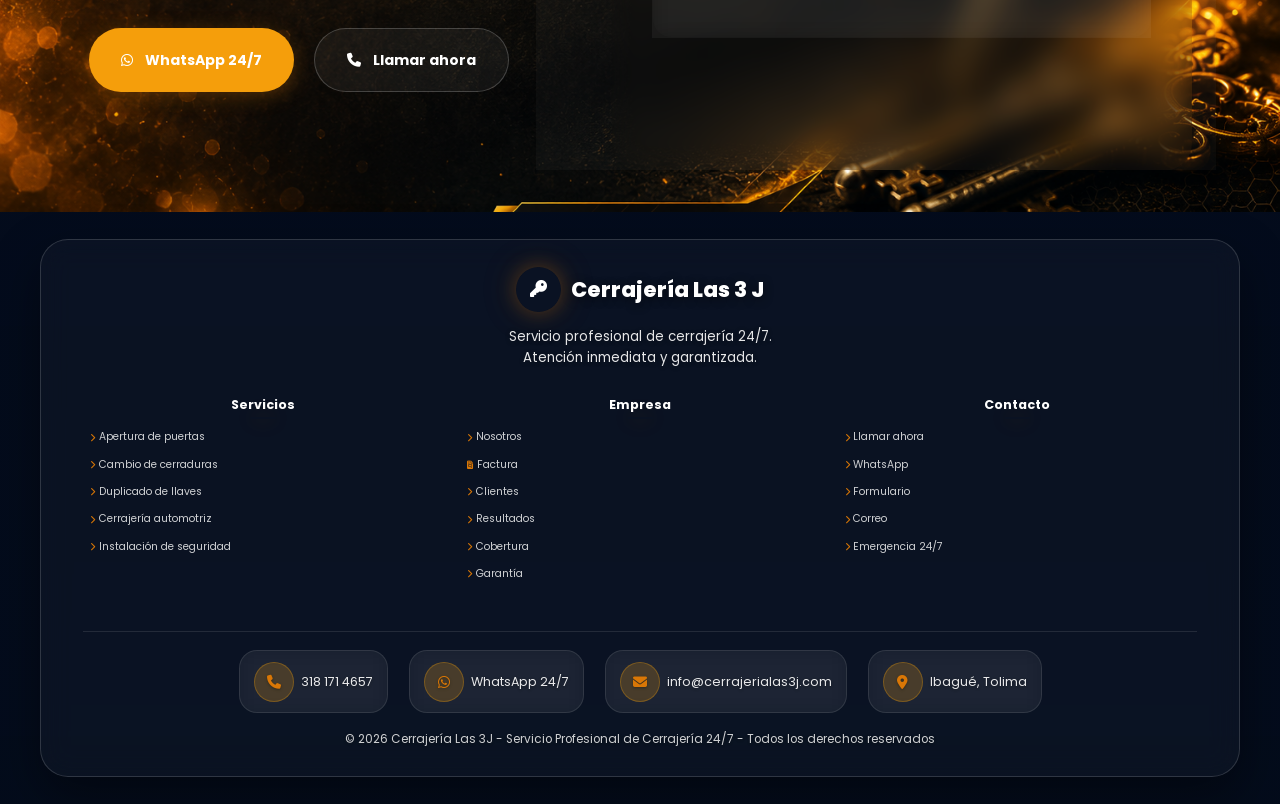
==== commit 9cf3559e: "replace Factura.php with facturacion.php (with requireAuth), update verify.php redirect and index.ht" ====
--- a/index.html
+++ b/index.html
@@ -56,7 +56,7 @@
             <li><a href="index.html" class="nav-link active">Inicio</a></li>
             <li><a href="servicios.html" class="nav-link">Servicios</a></li>
             <li><a href="nosotros.html" class="nav-link">Nosotros</a></li>
-            <li><a href="facturacion.html" class="nav-link"><i class="fas fa-file-invoice"></i> Factura</a></li>
+            <li><a href="facturacion.php" class="nav-link"><i class="fas fa-file-invoice"></i> Factura</a></li>
             <li><a href="#contacto" class="nav-link">Contacto</a></li>
             <li class="nav-menu-cta">
                 <a href="https://wa.me/573181714657" class="nav-menu-cta-btn">
@@ -109,7 +109,7 @@
         </a>
     </li>
     <li>
-        <a href="facturacion.html" class="nav-link">
+        <a href="facturacion.php" class="nav-link">
             <span class="link-icon"><i class="fas fa-file-invoice"></i></span>
             <span class="link-text">Factura</span>
             <span class="link-arrow"><i class="fas fa-chevron-right"></i></span>
@@ -1078,7 +1078,7 @@
                     <h4>Empresa</h4>
                     <ul class="footer-links">
                         <li><a href="nosotros.html"><i class="fas fa-chevron-right"></i> Nosotros</a></li>
-                        <li><a href="facturacion.html"><i class="fas fa-file-invoice"></i> Factura</a></li>
+                        <li><a href="facturacion.php"><i class="fas fa-file-invoice"></i> Factura</a></li>
                         <li><a href="#clientes"><i class="fas fa-chevron-right"></i> Clientes</a></li>
                         <li><a href="#resultados"><i class="fas fa-chevron-right"></i> Resultados</a></li>
                         <li><a href="#cobertura"><i class="fas fa-chevron-right"></i> Cobertura</a></li>
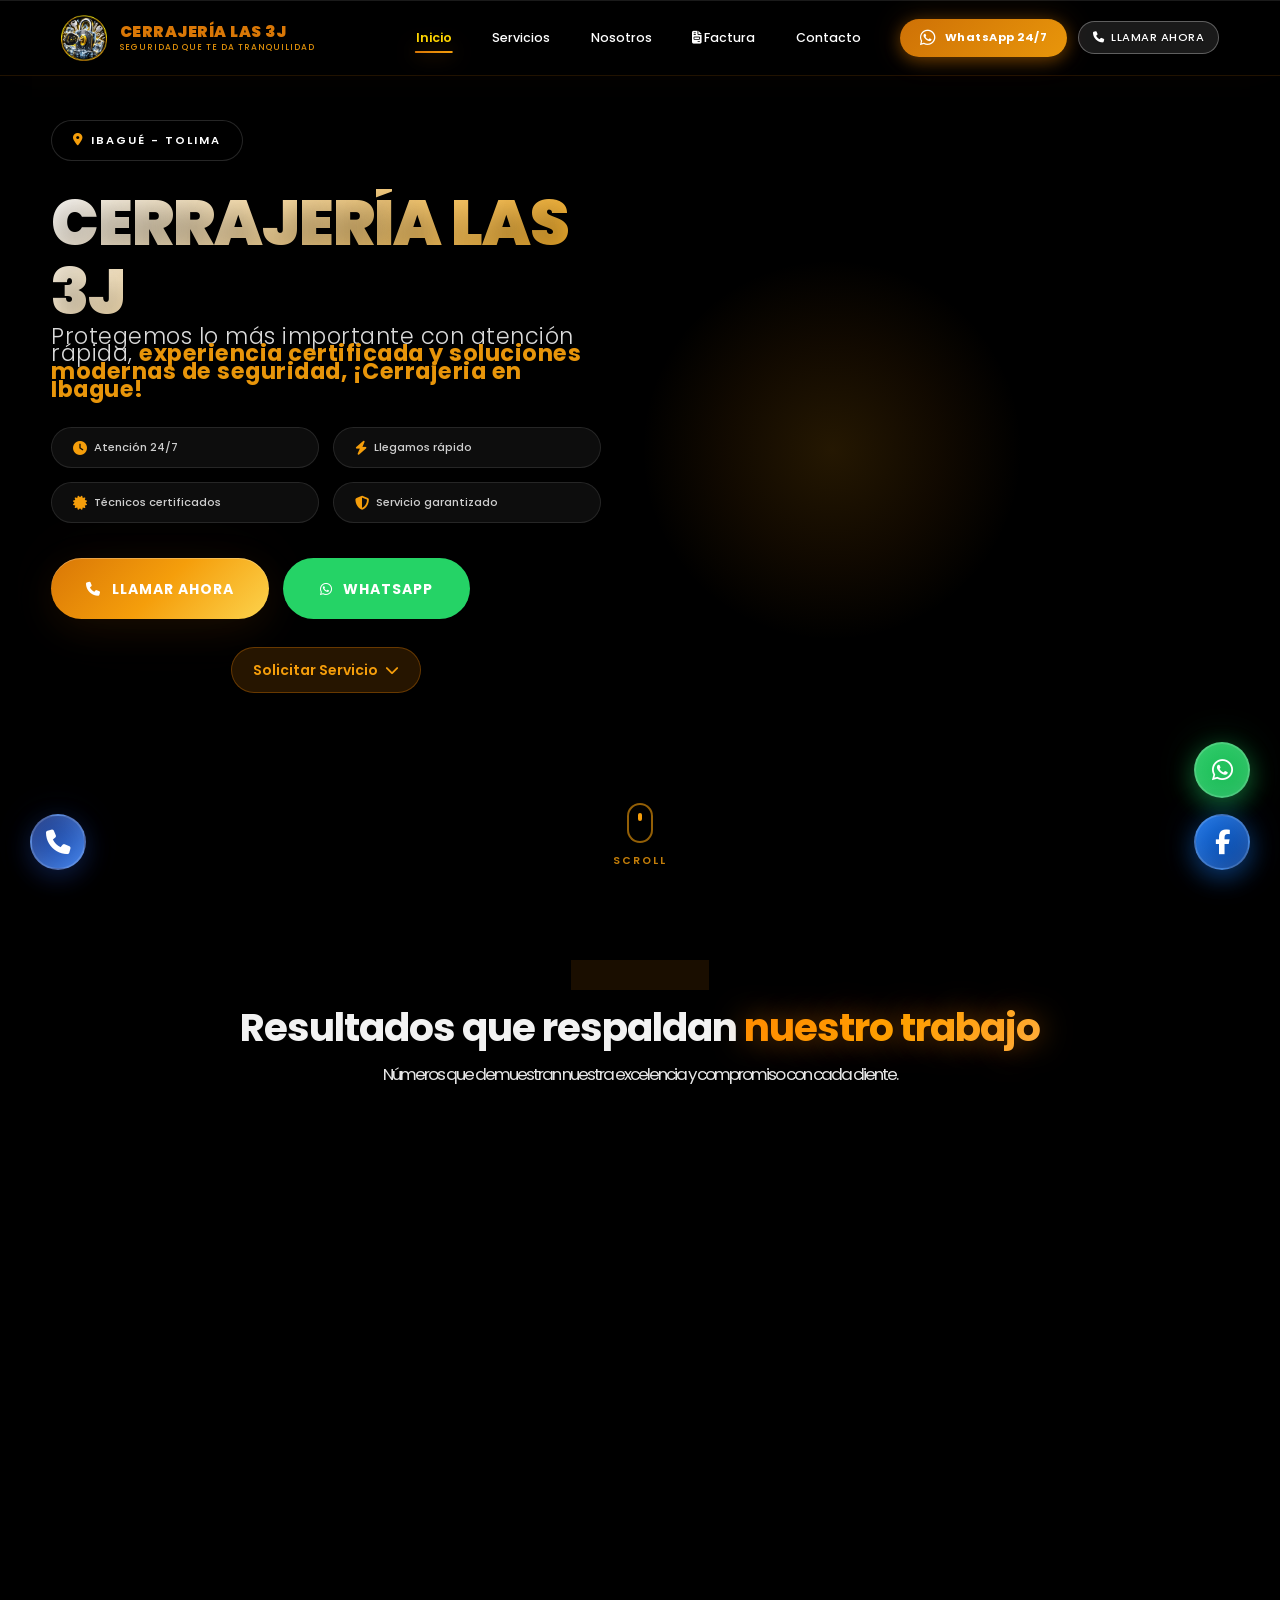
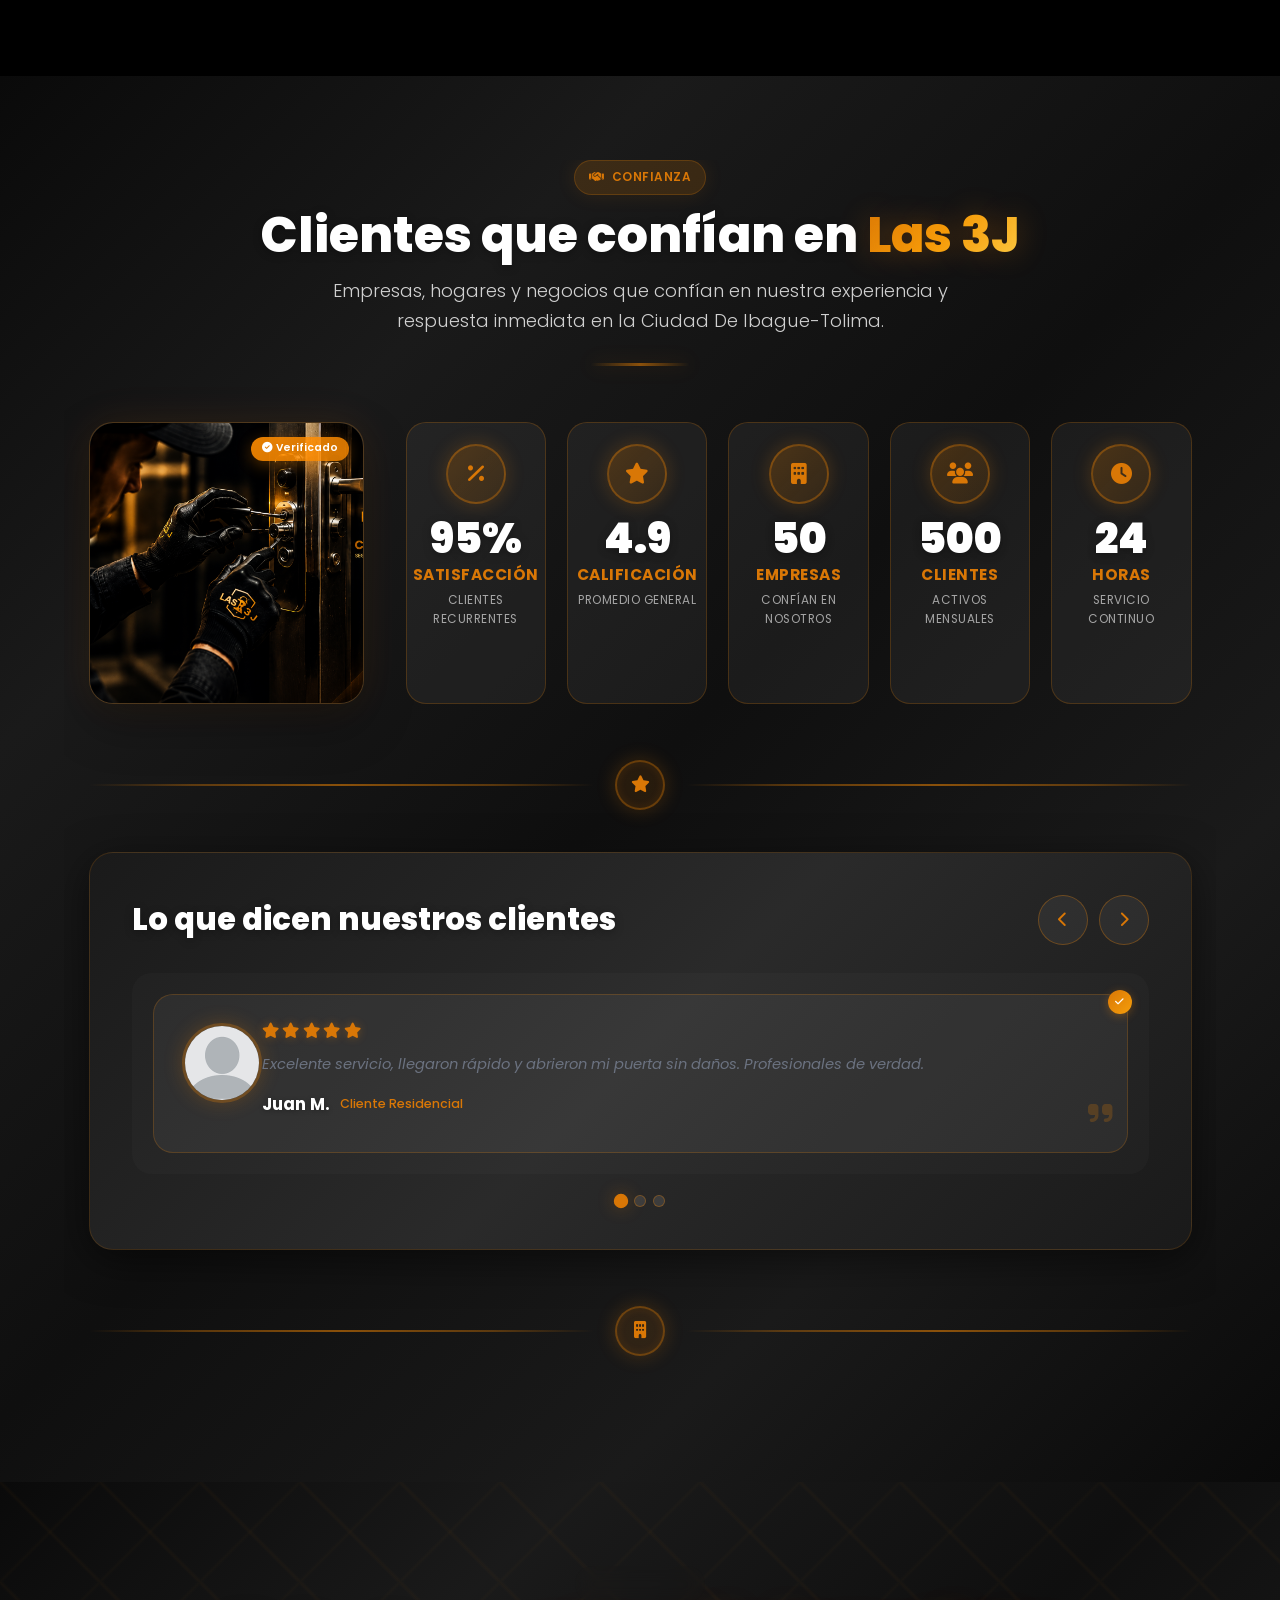
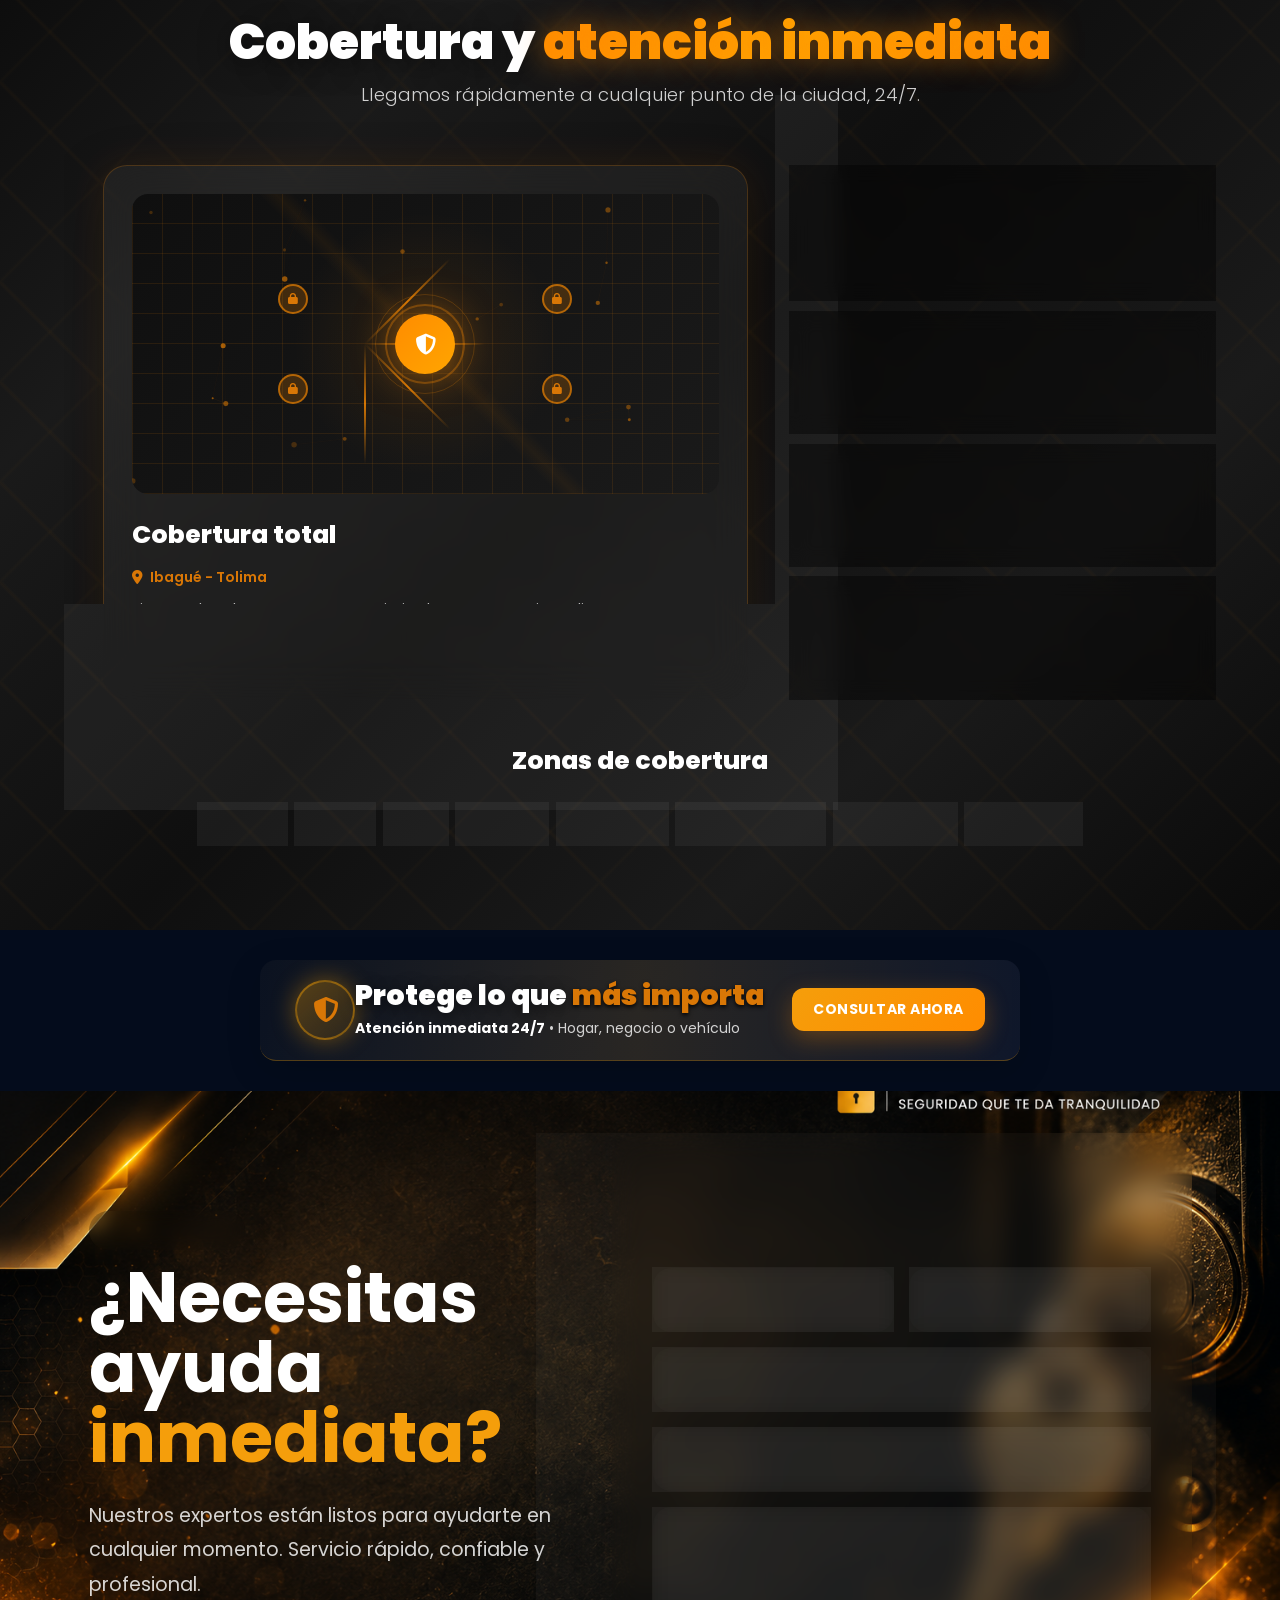
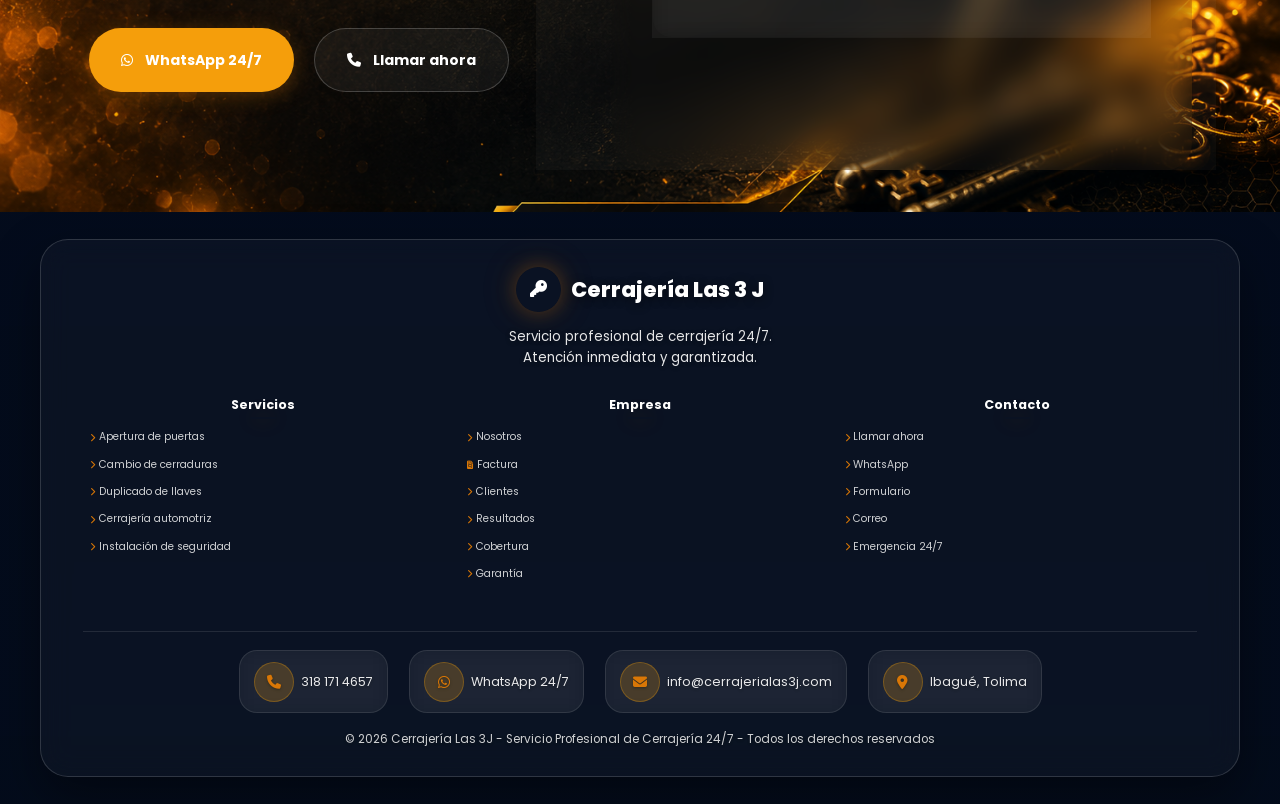
==== commit 2f2848b4: "revert index.html to link facturacion.html access page" ====
--- a/index.html
+++ b/index.html
@@ -56,7 +56,7 @@
             <li><a href="index.html" class="nav-link active">Inicio</a></li>
             <li><a href="servicios.html" class="nav-link">Servicios</a></li>
             <li><a href="nosotros.html" class="nav-link">Nosotros</a></li>
-            <li><a href="facturacion.php" class="nav-link"><i class="fas fa-file-invoice"></i> Factura</a></li>
+            <li><a href="facturacion.html" class="nav-link"><i class="fas fa-file-invoice"></i> Factura</a></li>
             <li><a href="#contacto" class="nav-link">Contacto</a></li>
             <li class="nav-menu-cta">
                 <a href="https://wa.me/573181714657" class="nav-menu-cta-btn">
@@ -109,7 +109,7 @@
         </a>
     </li>
     <li>
-        <a href="facturacion.php" class="nav-link">
+        <a href="facturacion.html" class="nav-link">
             <span class="link-icon"><i class="fas fa-file-invoice"></i></span>
             <span class="link-text">Factura</span>
             <span class="link-arrow"><i class="fas fa-chevron-right"></i></span>
@@ -1078,7 +1078,7 @@
                     <h4>Empresa</h4>
                     <ul class="footer-links">
                         <li><a href="nosotros.html"><i class="fas fa-chevron-right"></i> Nosotros</a></li>
-                        <li><a href="facturacion.php"><i class="fas fa-file-invoice"></i> Factura</a></li>
+                        <li><a href="facturacion.html"><i class="fas fa-file-invoice"></i> Factura</a></li>
                         <li><a href="#clientes"><i class="fas fa-chevron-right"></i> Clientes</a></li>
                         <li><a href="#resultados"><i class="fas fa-chevron-right"></i> Resultados</a></li>
                         <li><a href="#cobertura"><i class="fas fa-chevron-right"></i> Cobertura</a></li>
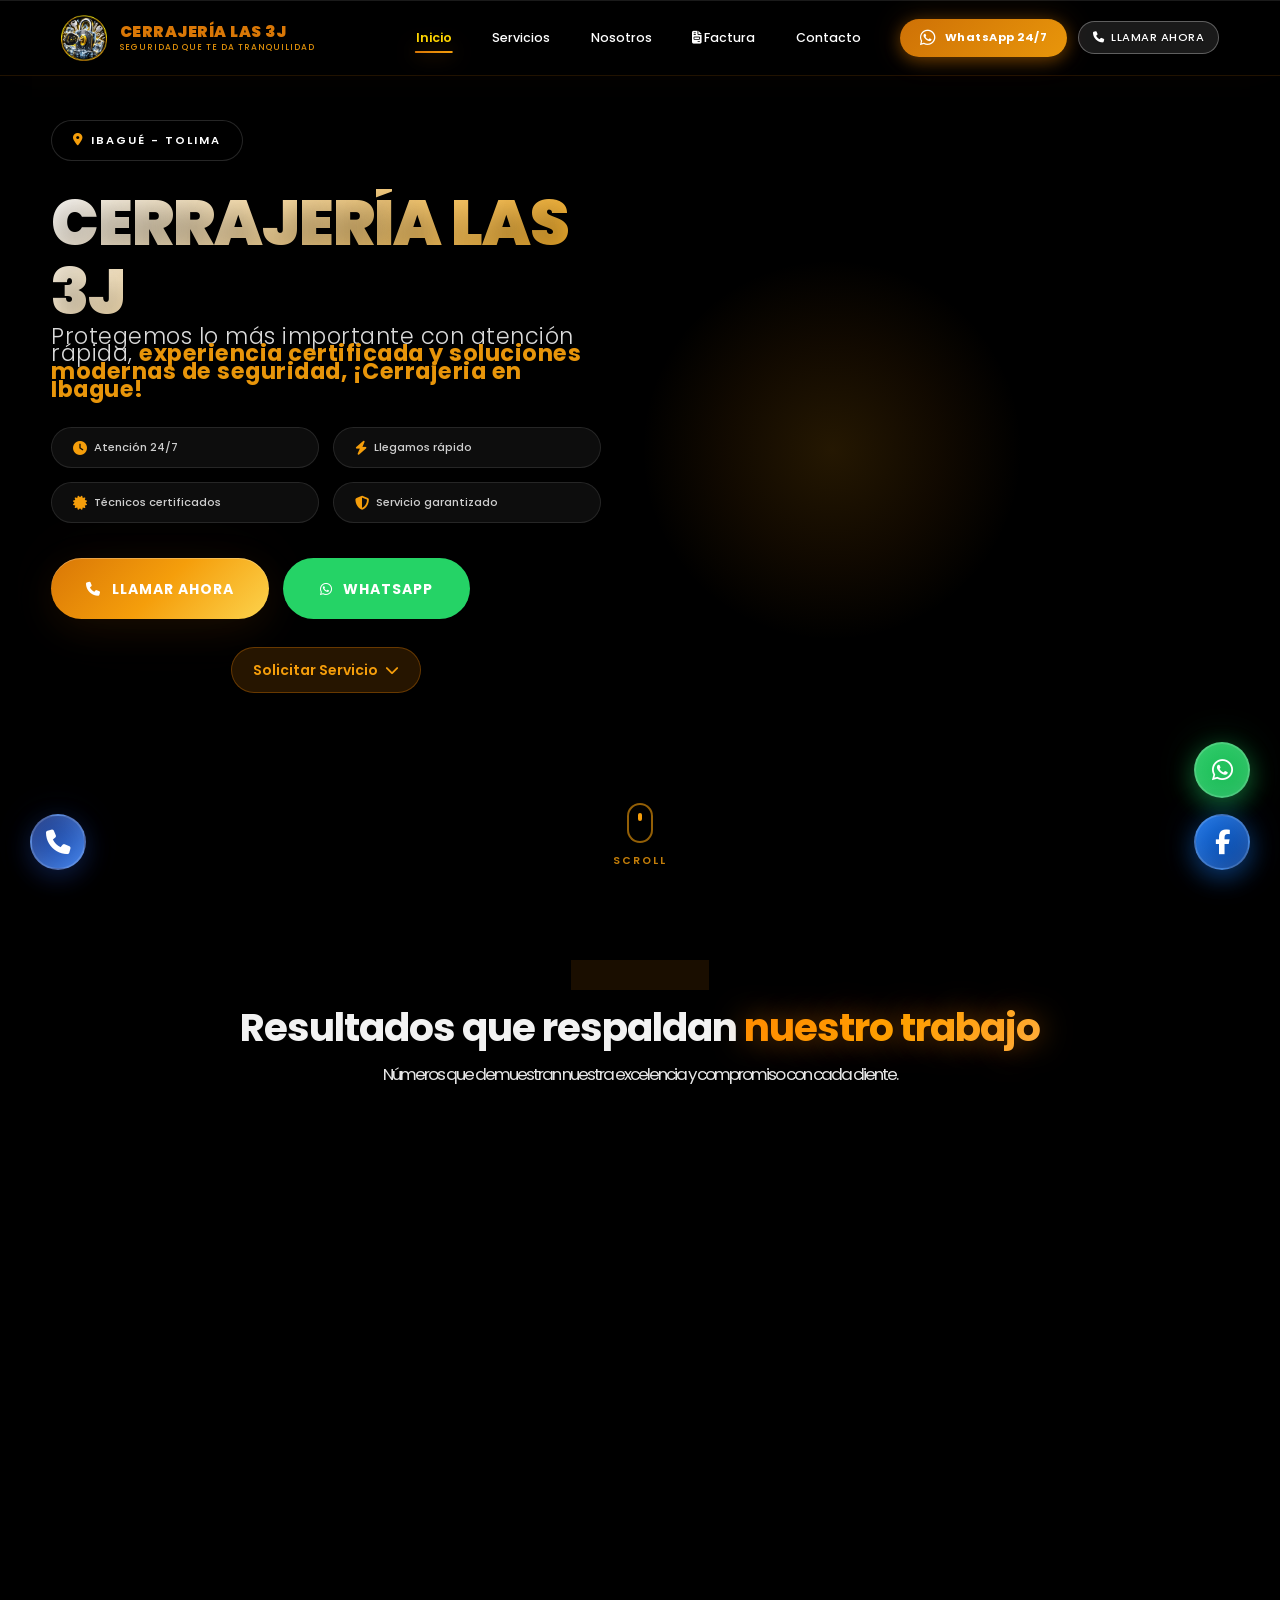
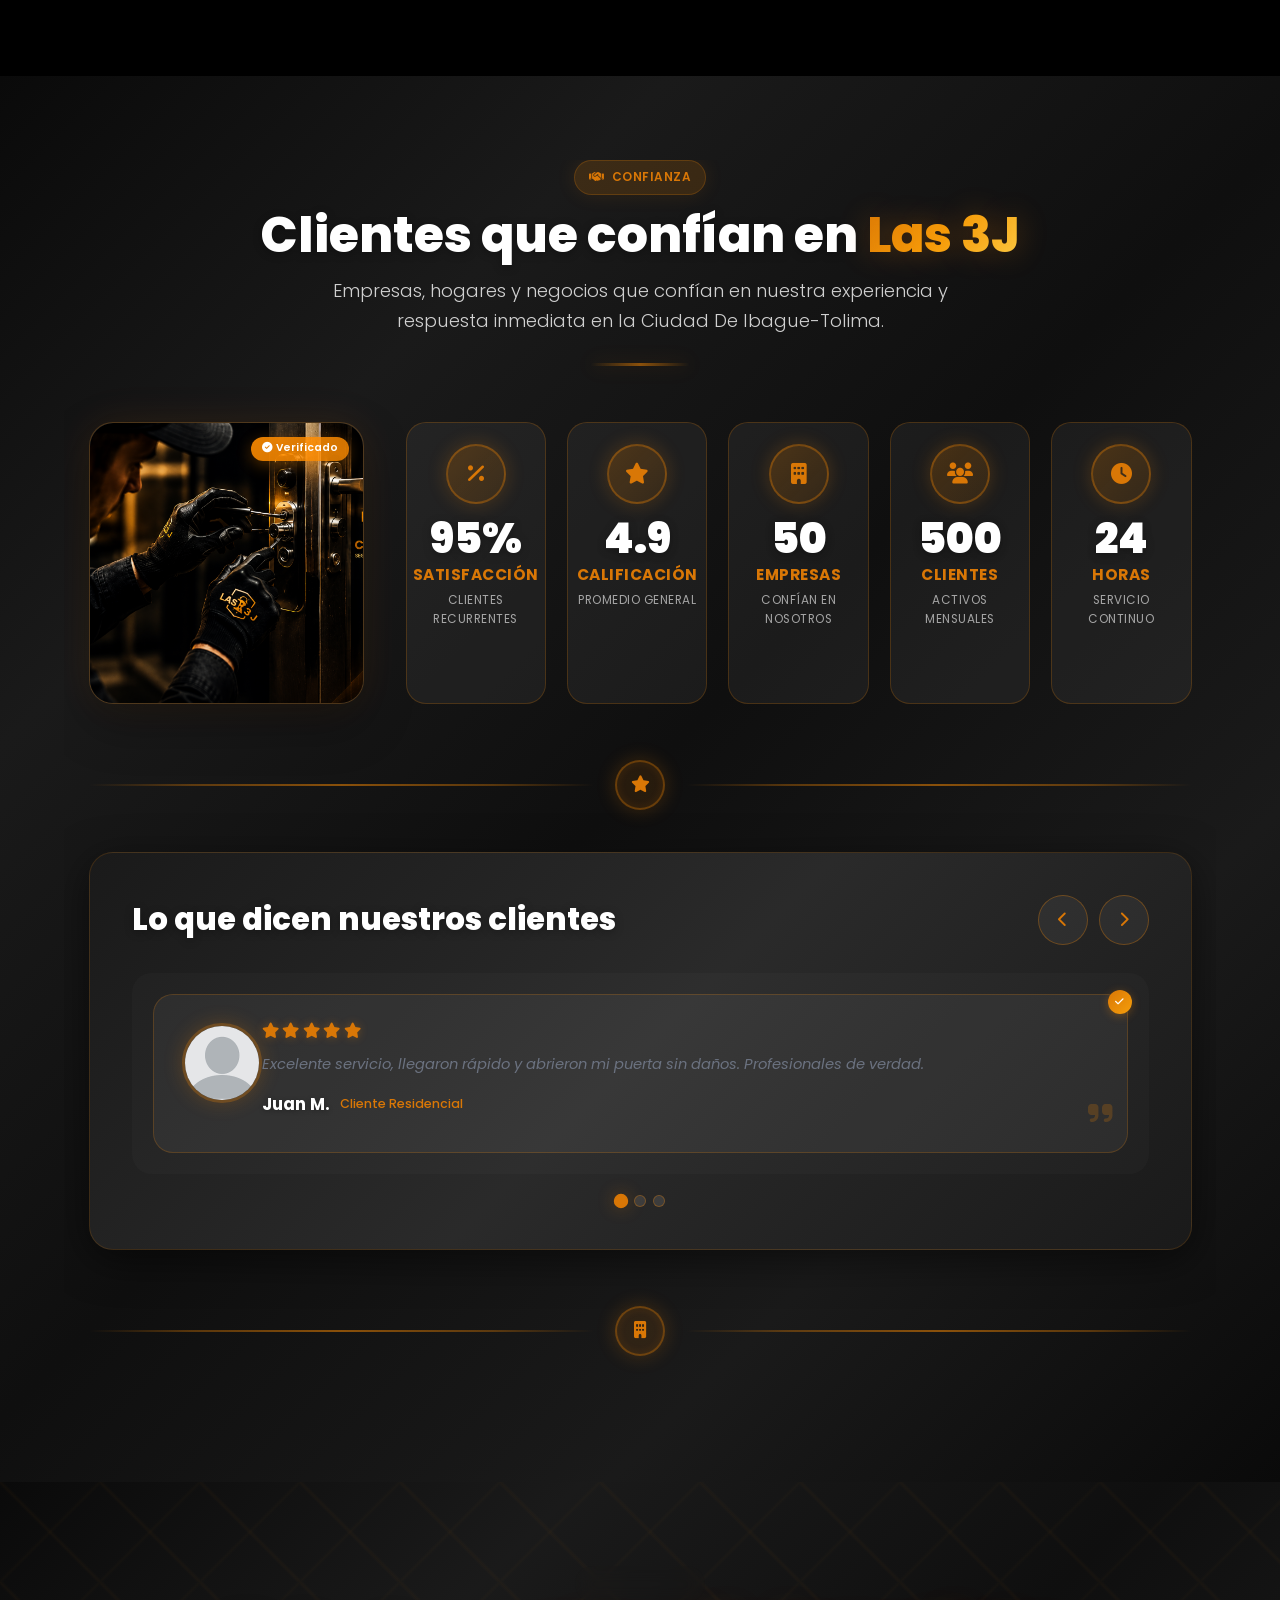
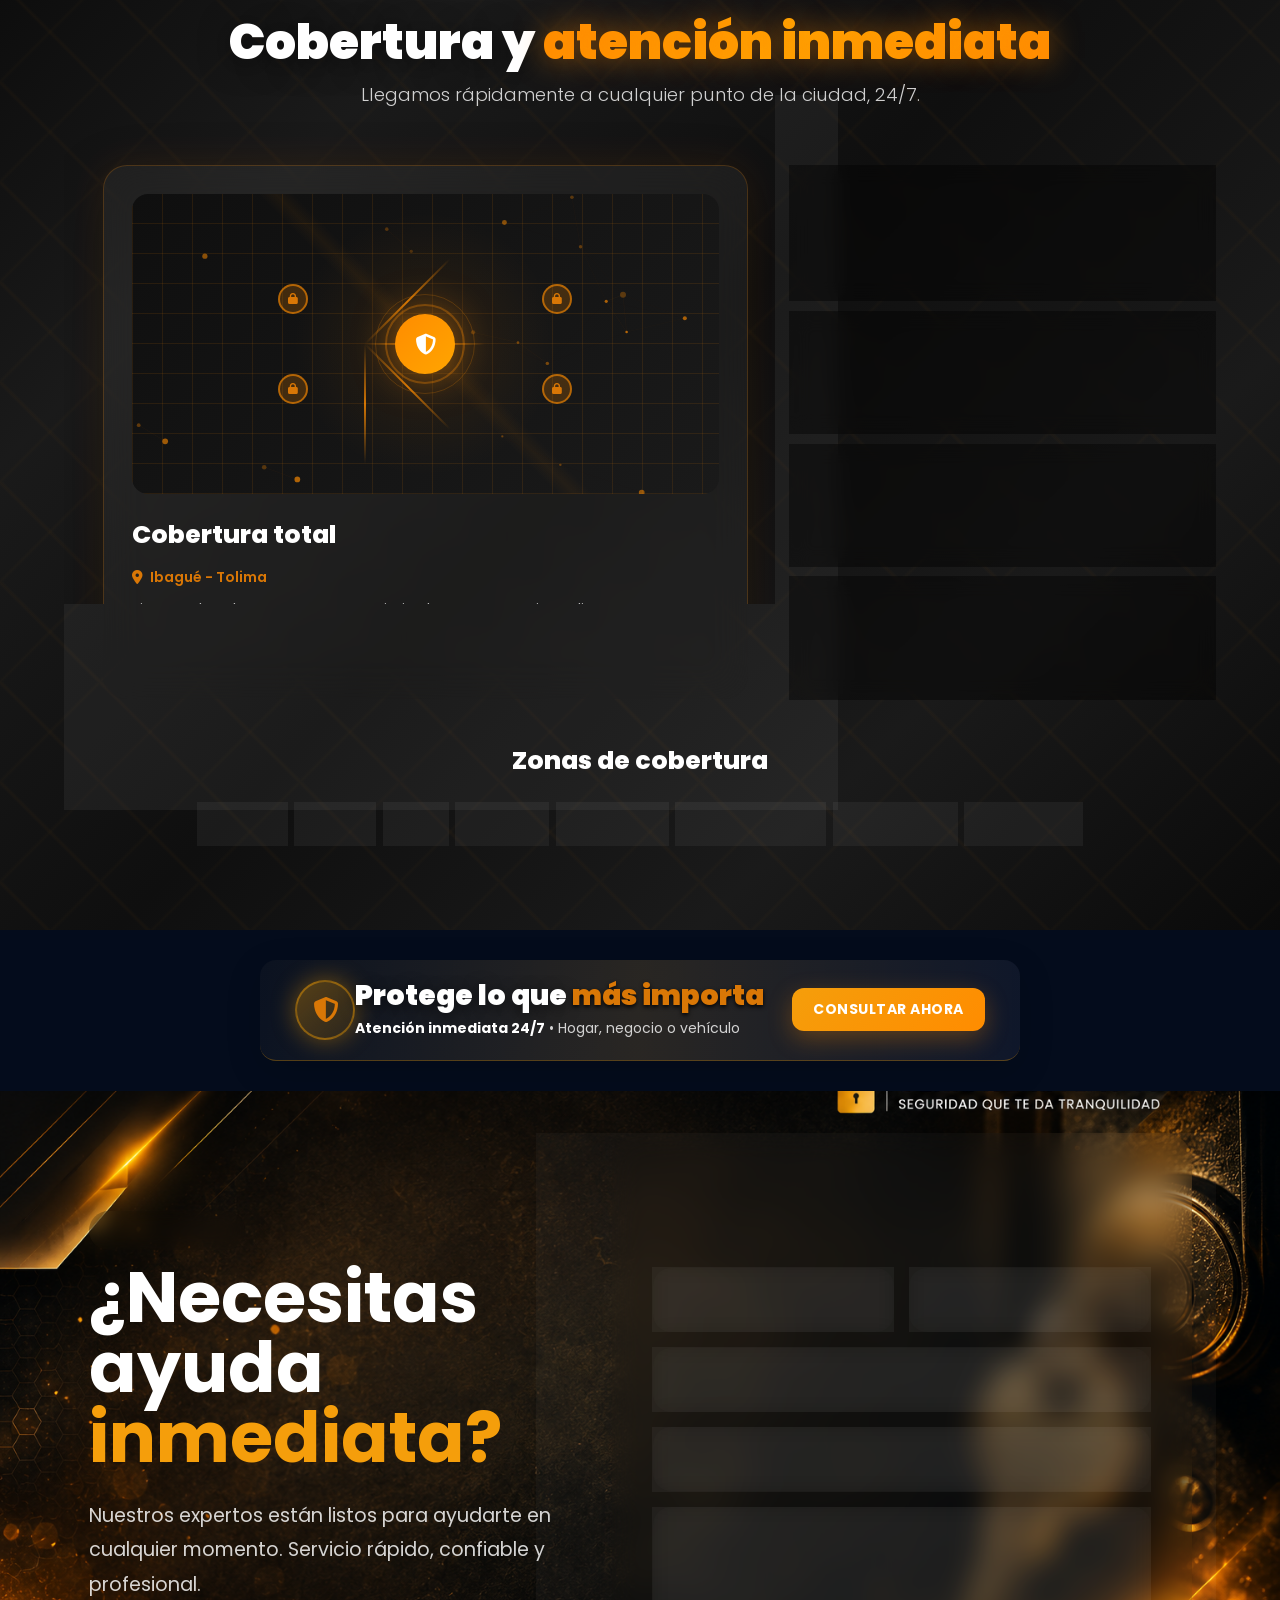
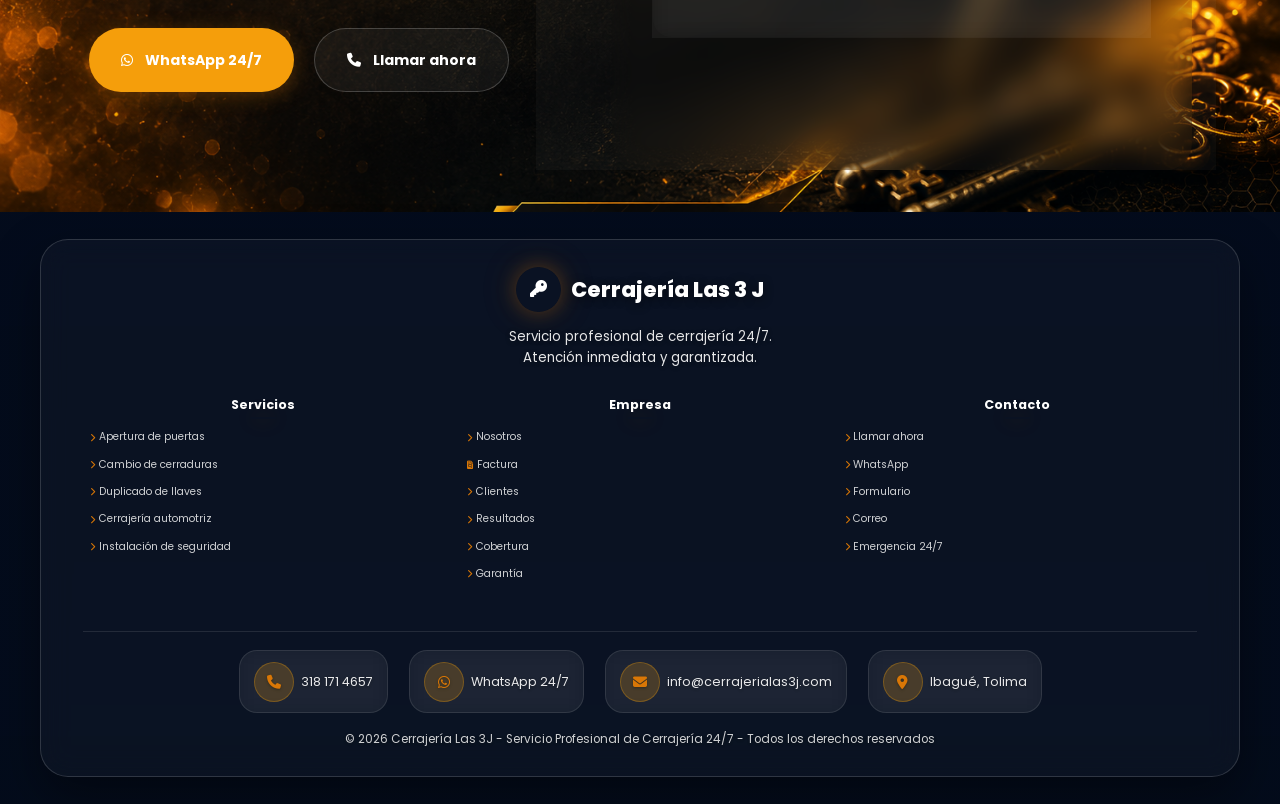
==== commit fef3e51c: "login factura" ====
--- a/index.html
+++ b/index.html
@@ -56,7 +56,7 @@
             <li><a href="index.html" class="nav-link active">Inicio</a></li>
             <li><a href="servicios.html" class="nav-link">Servicios</a></li>
             <li><a href="nosotros.html" class="nav-link">Nosotros</a></li>
-            <li><a href="facturacion.html" class="nav-link"><i class="fas fa-file-invoice"></i> Factura</a></li>
+            <li><a href="admin-login.html" class="nav-link"><i class="fas fa-file-invoice"></i> Factura</a></li>
             <li><a href="#contacto" class="nav-link">Contacto</a></li>
             <li class="nav-menu-cta">
                 <a href="https://wa.me/573181714657" class="nav-menu-cta-btn">
@@ -109,7 +109,7 @@
         </a>
     </li>
     <li>
-        <a href="facturacion.html" class="nav-link">
+        <a href="admin-login.html" class="nav-link">
             <span class="link-icon"><i class="fas fa-file-invoice"></i></span>
             <span class="link-text">Factura</span>
             <span class="link-arrow"><i class="fas fa-chevron-right"></i></span>
@@ -1078,7 +1078,7 @@
                     <h4>Empresa</h4>
                     <ul class="footer-links">
                         <li><a href="nosotros.html"><i class="fas fa-chevron-right"></i> Nosotros</a></li>
-                        <li><a href="facturacion.html"><i class="fas fa-file-invoice"></i> Factura</a></li>
+                        <li><a href="admin-login.html"><i class="fas fa-file-invoice"></i> Factura</a></li>
                         <li><a href="#clientes"><i class="fas fa-chevron-right"></i> Clientes</a></li>
                         <li><a href="#resultados"><i class="fas fa-chevron-right"></i> Resultados</a></li>
                         <li><a href="#cobertura"><i class="fas fa-chevron-right"></i> Cobertura</a></li>
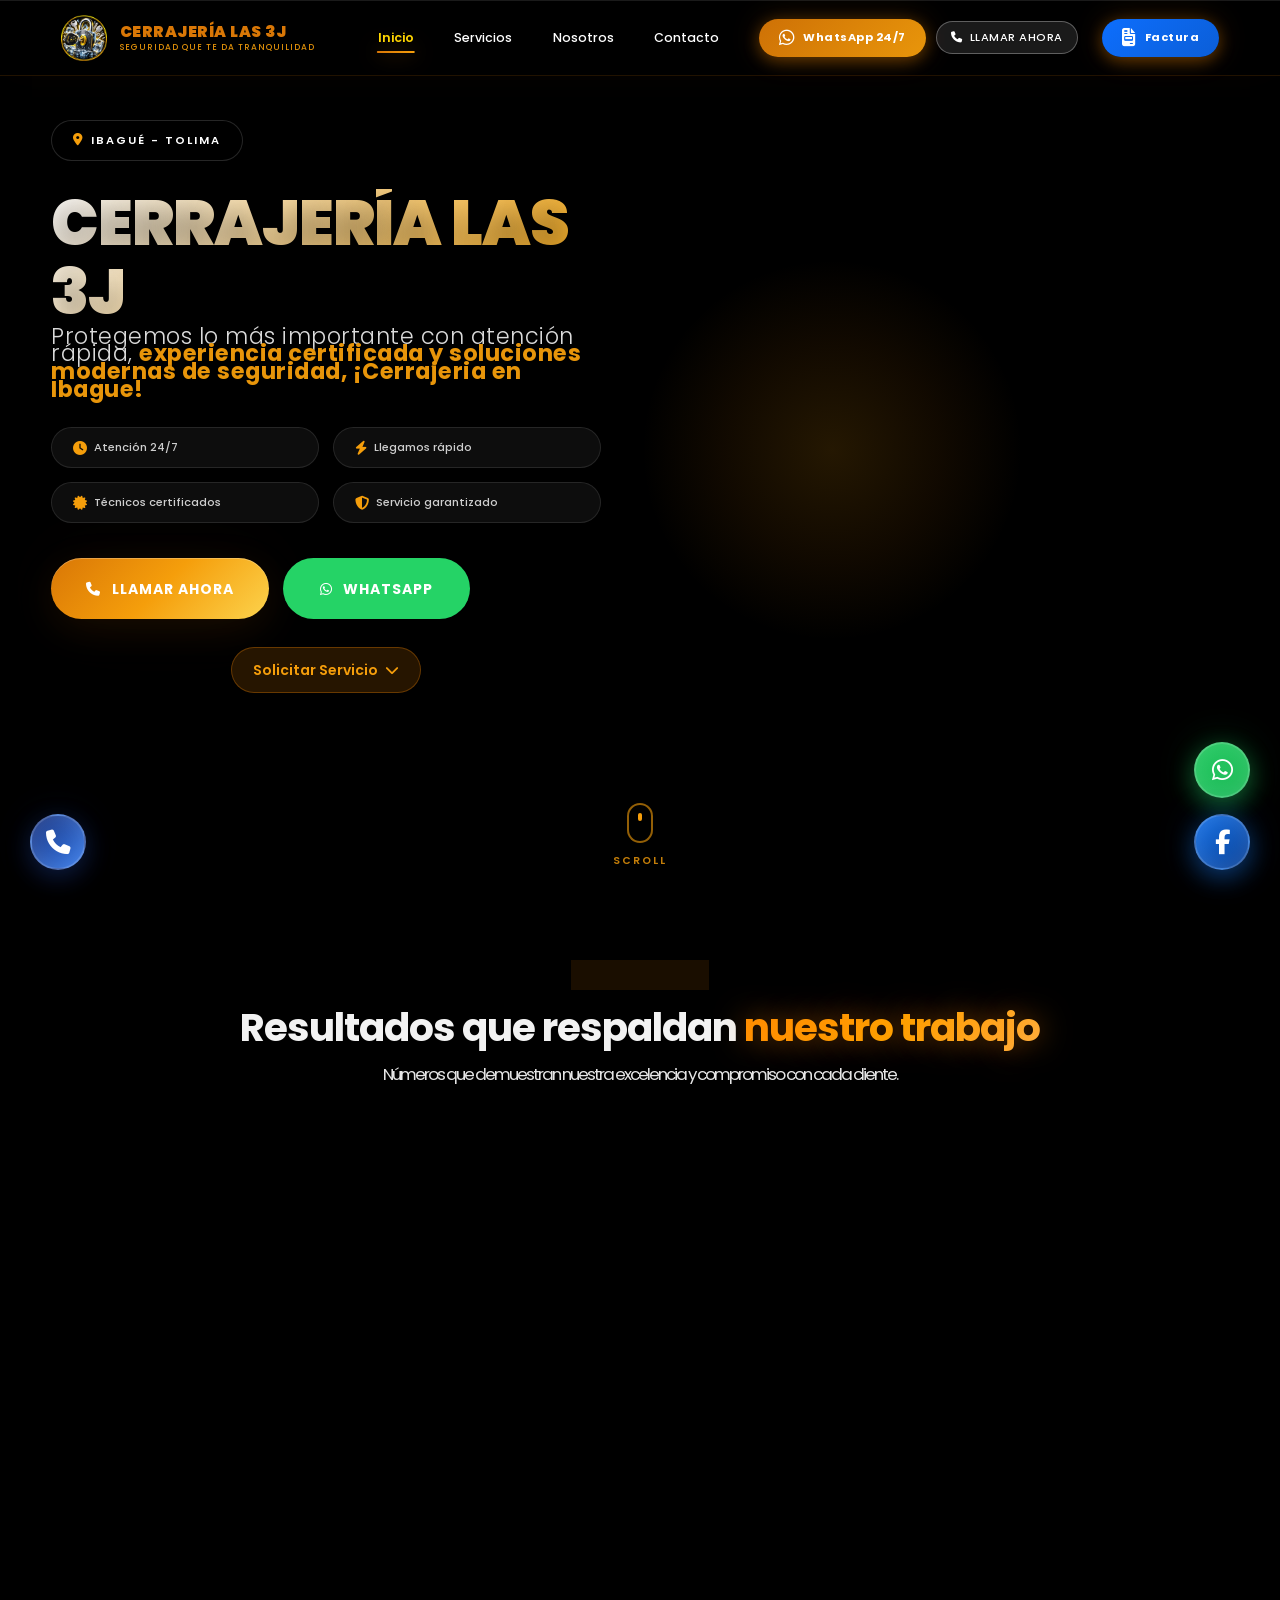
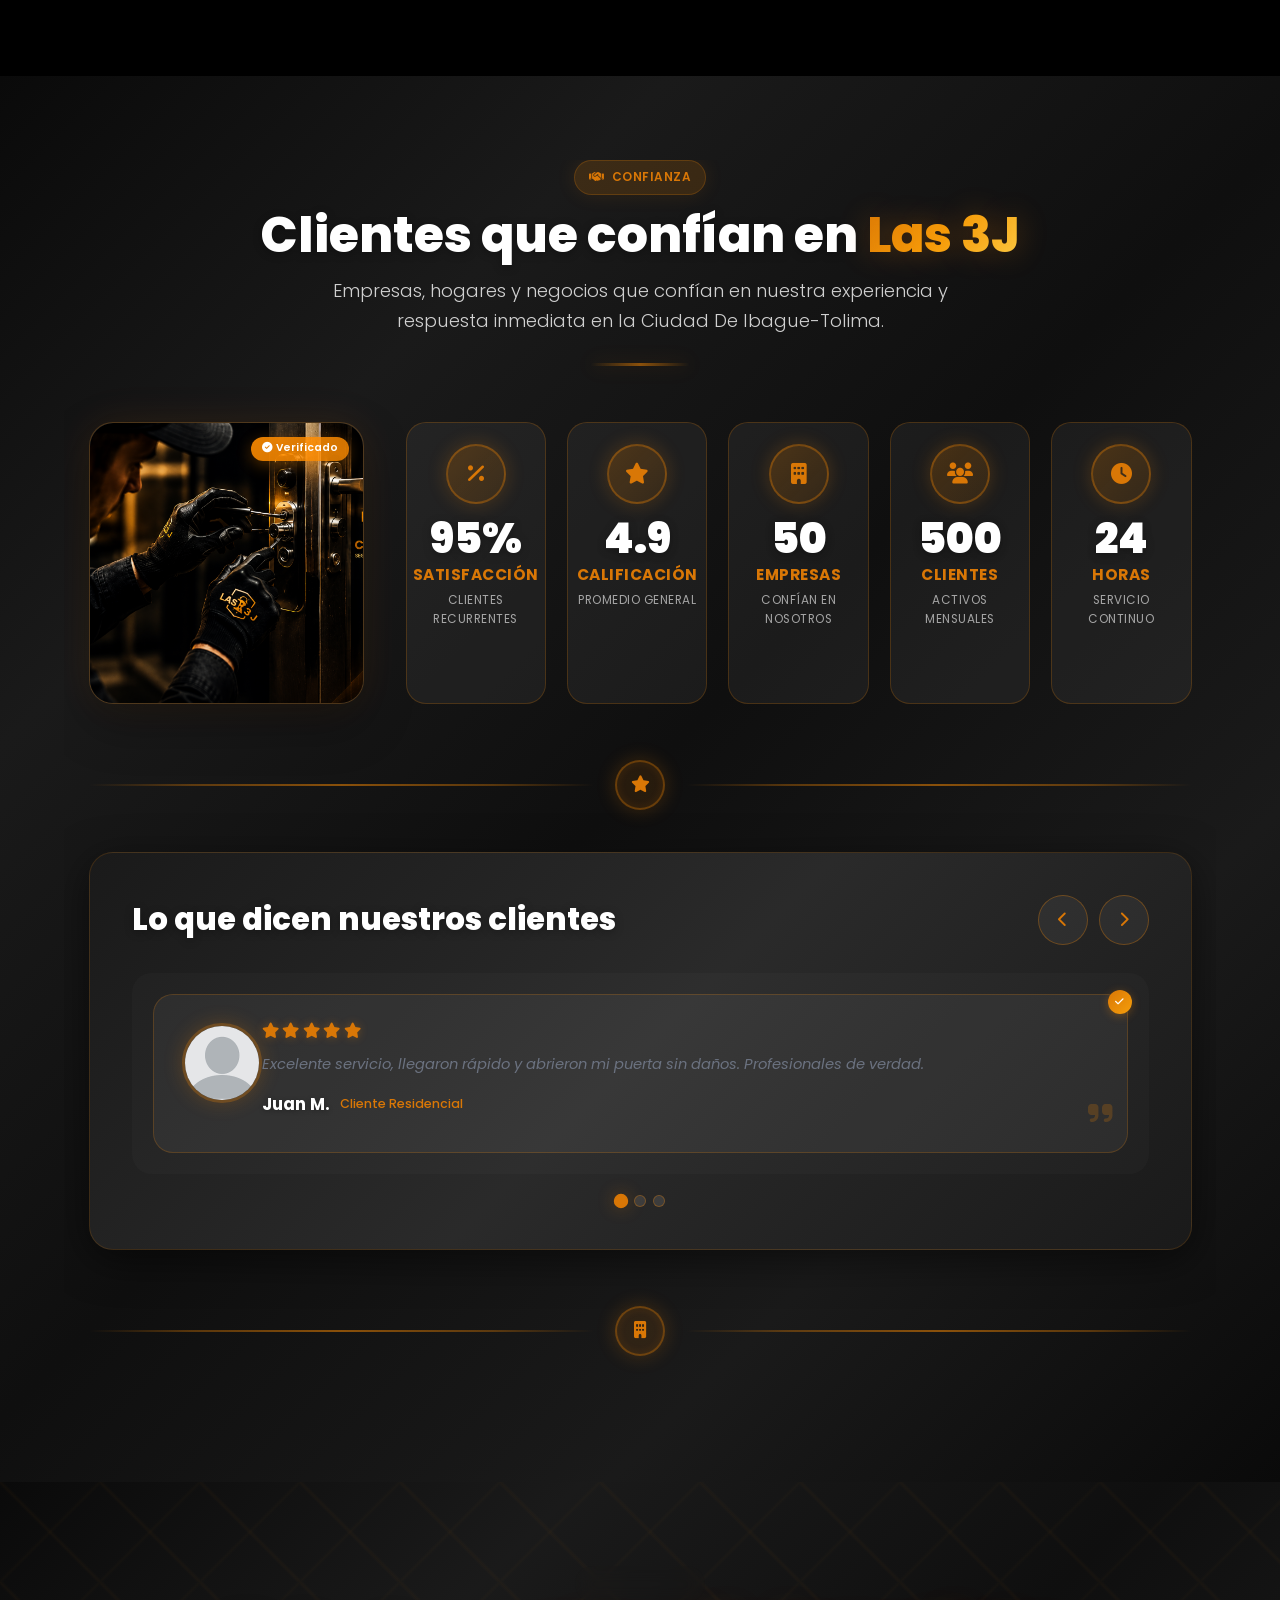
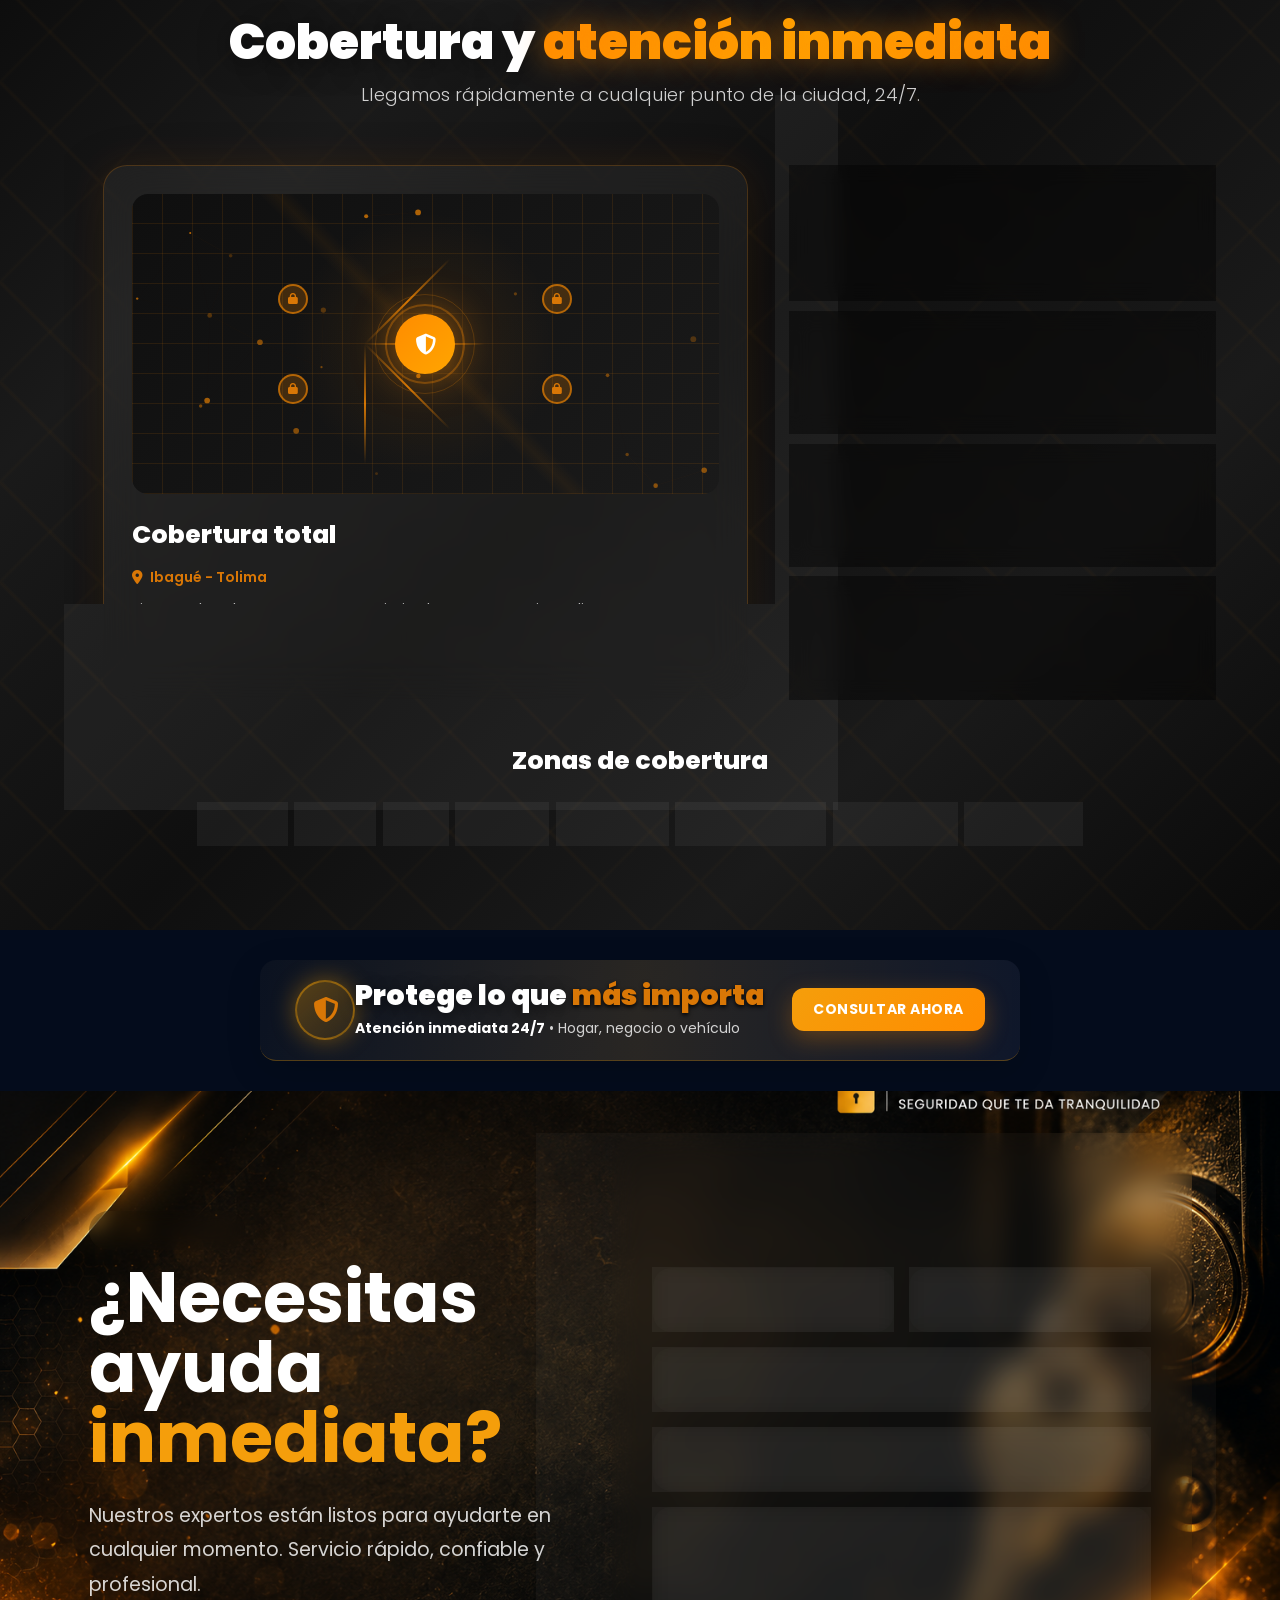
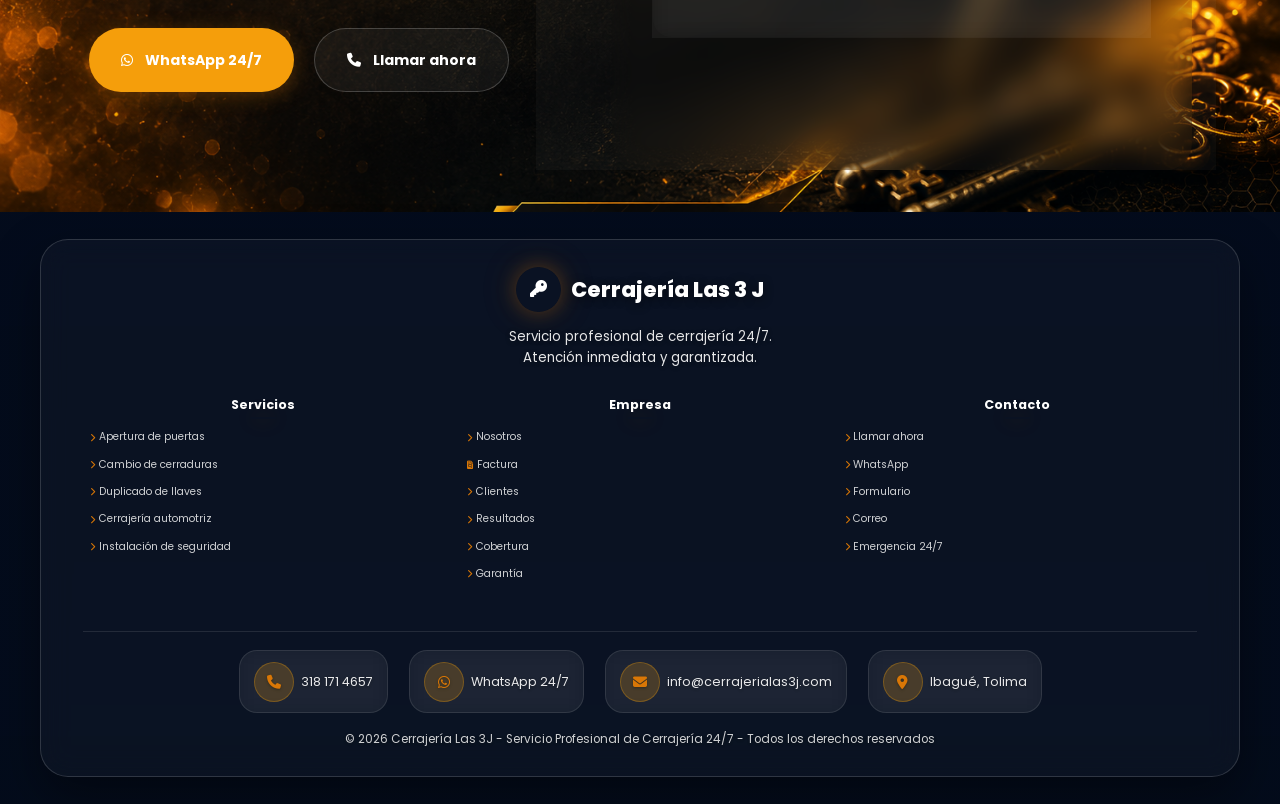
==== commit f4ecbae3: "boton factura" ====
--- a/index.html
+++ b/index.html
@@ -56,7 +56,6 @@
             <li><a href="index.html" class="nav-link active">Inicio</a></li>
             <li><a href="servicios.html" class="nav-link">Servicios</a></li>
             <li><a href="nosotros.html" class="nav-link">Nosotros</a></li>
-            <li><a href="admin-login.html" class="nav-link"><i class="fas fa-file-invoice"></i> Factura</a></li>
             <li><a href="#contacto" class="nav-link">Contacto</a></li>
             <li class="nav-menu-cta">
                 <a href="https://wa.me/573181714657" class="nav-menu-cta-btn">
@@ -68,6 +67,12 @@
                 <a href="tel:+573181714657" class="nav-phone">
                     <i class="fas fa-phone"></i>
                     Llamar ahora
+                </a>
+            </li>
+            <li class="nav-menu-cta">
+                <a href="admin-login.html" class="nav-menu-cta-btn" style="background: linear-gradient(135deg, #0d6efd, #0b5ed7);">
+                    <i class="fas fa-file-invoice"></i>
+                    Factura
                 </a>
             </li>
         </ul>
@@ -109,13 +114,6 @@
         </a>
     </li>
     <li>
-        <a href="admin-login.html" class="nav-link">
-            <span class="link-icon"><i class="fas fa-file-invoice"></i></span>
-            <span class="link-text">Factura</span>
-            <span class="link-arrow"><i class="fas fa-chevron-right"></i></span>
-        </a>
-    </li>
-    <li>
         <a href="#contacto" class="nav-link">
             <span class="link-icon"><i class="fas fa-envelope"></i></span>
             <span class="link-text">Contacto</span>
@@ -126,6 +124,20 @@
         <a href="https://wa.me/573181714657" class="nav-menu-cta-btn">
             <span class="link-icon"><i class="fab fa-whatsapp"></i></span>
             <span class="link-text">WhatsApp 24/7</span>
+            <span class="link-arrow"><i class="fas fa-chevron-right"></i></span>
+        </a>
+    </li>
+    <li>
+        <a href="tel:+573181714657" class="nav-phone">
+            <span class="link-icon"><i class="fas fa-phone"></i></span>
+            <span class="link-text">Llamar ahora</span>
+            <span class="link-arrow"><i class="fas fa-chevron-right"></i></span>
+        </a>
+    </li>
+    <li class="nav-menu-cta">
+        <a href="admin-login.html" class="nav-menu-cta-btn" style="background: linear-gradient(135deg, #0d6efd, #0b5ed7);">
+            <span class="link-icon"><i class="fas fa-file-invoice"></i></span>
+            <span class="link-text">Factura</span>
             <span class="link-arrow"><i class="fas fa-chevron-right"></i></span>
         </a>
     </li>
